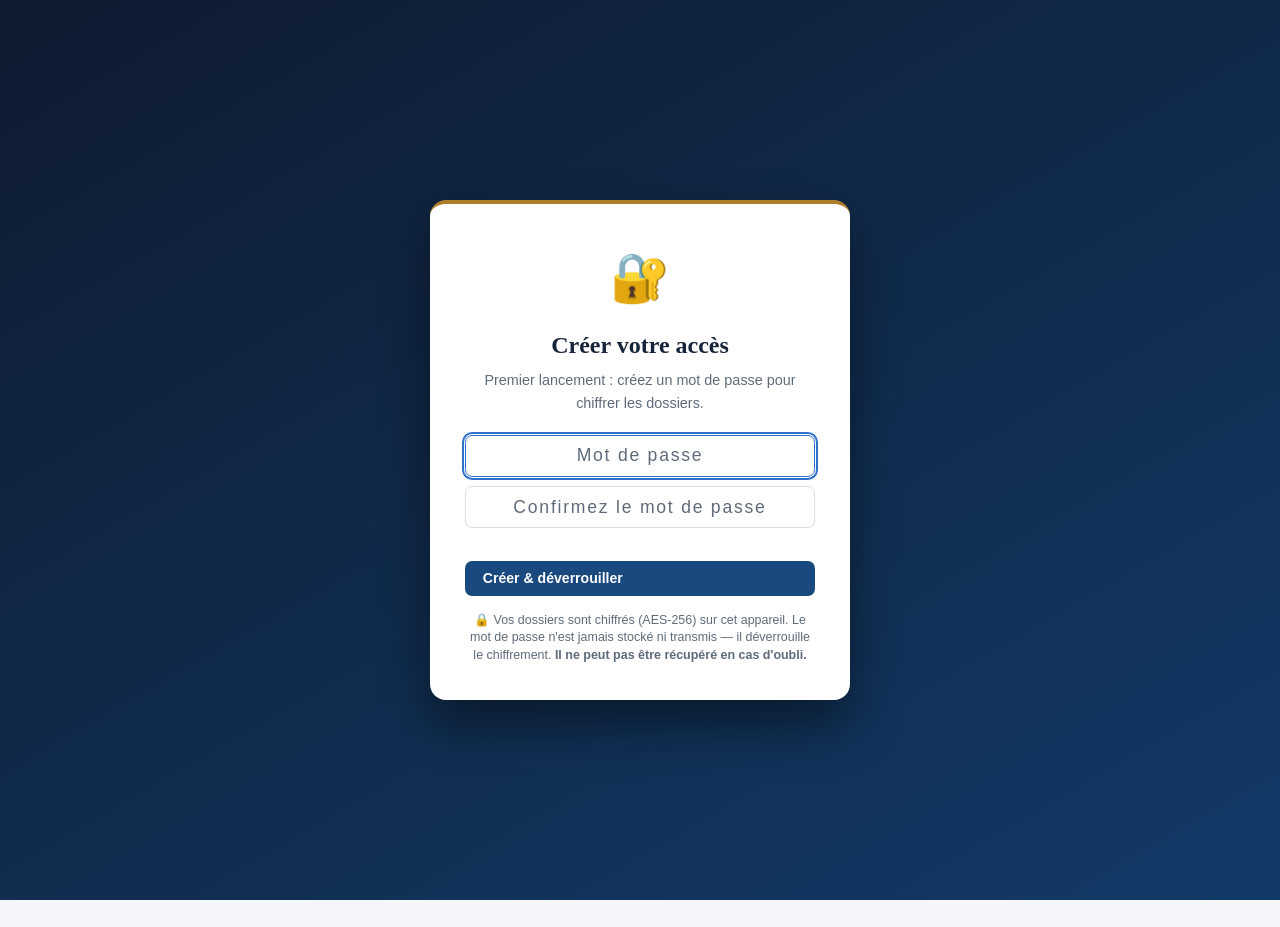
==== index.html @ 75a577c5 "feat(v1.7.10): mode d'emploi telechargeable en PDF (style syllabus) - Bouton "Mode d'emploi en PDF" " ====
<!DOCTYPE html>
<html lang="fr">
<head>
<meta charset="UTF-8">
<meta name="viewport" content="width=device-width, initial-scale=1.0">
<title>Plateforme MENA Tuteur — Gestion de dossiers</title>
<meta name="theme-color" content="#1e40af">
<link rel="manifest" href="manifest.json">
<style>
  /* ===== Design system v1.3 — « dossier officiel » : bleu administration + or de cachet,
     titres serif (registre légal), intercalaires colorés. Tous les noms de variables
     et de classes existants sont conservés. ===== */
  :root{
    --bleu:#19497F; --bleu2:#2E6FD0; --bleu-clair:#E3ECF7; --bleu-fonce:#123A68;
    --or:#B07E2B; --or-clair:#F3E9D7;
    --vert:#1E7F5C; --orange:#C07212; --rouge:#B3362B;
    --gris:#5F6B7A; --gris-clair:#EEF1F5; --bord:#D9DEE7;
    --bg:#F4F6F9; --surface:#FFFFFF; --surface2:#F9FAFC; --surface3:#F4F6F9;
    --text:#16243A; --text2:#33415C;
    --banner-bg:#E3ECF7; --banner-text:#123A68;
    --accent:var(--bleu); --accent-strong:#123A68;
    --warn-bg:#FBF3E4; --crit-bg:#FAE9E7;
    --b-nouveau-bg:#E3ECF7; --b-nouveau-tx:#19497F;
    --b-cours-bg:#F3E9D7; --b-cours-tx:#7A5512;
    --b-urgent-bg:#FAE9E7; --b-urgent-tx:#8C2A21;
    --b-clos-bg:#E2F2EB; --b-clos-tx:#155C43;
    --ok-bg:#EDF7F2;
    --shadow:0 1px 2px rgba(22,36,58,.07),0 1px 6px rgba(22,36,58,.05);
    --shadow-lg:0 24px 48px rgba(18,58,104,.25);
    --serif:Georgia,'Times New Roman',serif;
  }
  [data-theme="dark"]{
    --bleu:#7FB0F0; --bleu2:#9CC2F5; --bleu-clair:#1C3252; --bleu-fonce:#5E96DD;
    --or:#D8A04C; --or-clair:#3A2F1A;
    --vert:#46C292; --orange:#E3A24C; --rouge:#EF7B6E;
    --gris:#9AA8BC; --gris-clair:#222F44; --bord:#33415C;
    --bg:#0D1524; --surface:#172238; --surface2:#1D2A44; --surface3:#13203A;
    --text:#E9EEF6; --text2:#C7D2E4;
    --banner-bg:#1C3252; --banner-text:#C7DBF7;
    --accent:#9CC2F5; --accent-strong:#C7DBF7;
    --warn-bg:#332812; --crit-bg:#3A1E1A;
    --b-nouveau-bg:#1C3252; --b-nouveau-tx:#C7DBF7;
    --b-cours-bg:#3A2F1A; --b-cours-tx:#EFCB8C;
    --b-urgent-bg:#3A1E1A; --b-urgent-tx:#F6B3AA;
    --b-clos-bg:#143828; --b-clos-tx:#8CE0BC;
    --ok-bg:#143828;
    --shadow:0 1px 3px rgba(0,0,0,.45);
    --shadow-lg:0 24px 48px rgba(0,0,0,.65);
  }
  *{margin:0;padding:0;box-sizing:border-box}
  html{scroll-behavior:smooth}
  @media(prefers-reduced-motion:reduce){html{scroll-behavior:auto}*{animation:none!important;transition:none!important}}
  body{font-family:-apple-system,BlinkMacSystemFont,'Segoe UI',Roboto,sans-serif;background:var(--bg);color:var(--text);line-height:1.6;transition:background .25s,color .25s}
  /* En-tête : bandeau bleu profond + filet or (cachet) */
  .header{background:linear-gradient(150deg,var(--bleu-fonce) 0%,#19497F 70%,#1D5694 100%);border-bottom:3px solid var(--or);color:#fff;padding:1.2rem 2rem;display:flex;align-items:center;gap:1rem;flex-wrap:wrap}
  [data-theme="dark"] .header{background:linear-gradient(150deg,#0F1B30,#16294A)}
  .header h1{font-family:var(--serif);font-size:1.45rem;font-weight:700;letter-spacing:.01em}
  .header .sub{opacity:.85;font-size:.85rem;letter-spacing:.02em}
  .header .status{font-size:.78rem;background:rgba(255,255,255,.14);padding:.35rem .8rem;border-radius:1rem}
  /* Navigation : onglets soulignés, sobres */
  nav{background:var(--surface);border-bottom:1px solid var(--bord);position:sticky;top:0;z-index:50;overflow-x:auto;box-shadow:var(--shadow)}
  nav ul{display:flex;list-style:none;max-width:1240px;margin:0 auto}
  nav li{flex:1;min-width:118px}
  nav a{display:block;padding:.95rem .7rem;text-align:center;color:var(--text2);text-decoration:none;font-weight:600;cursor:pointer;font-size:.86rem;border-bottom:3px solid transparent;transition:color .15s,border-color .15s;white-space:nowrap}
  nav a:hover{color:var(--accent);background:var(--surface2)}
  nav a.active{color:var(--accent);border-bottom-color:var(--or)}
  main{max-width:1240px;margin:0 auto;padding:1.6rem 2rem 2.5rem}
  .view{display:none;animation:fade .25s}
  .view.active{display:block}
  @keyframes fade{from{opacity:0;transform:translateY(6px)}to{opacity:1;transform:none}}
  /* Titres de vue : serif + rubrique or */
  h2.title{font-family:var(--serif);color:var(--text);font-size:1.7rem;font-weight:700;padding-bottom:.45rem;margin-bottom:1.2rem;border-bottom:1px solid var(--bord);position:relative}
  h2.title:after{content:"";position:absolute;left:0;bottom:-1px;width:72px;height:3px;background:var(--or)}
  .banner{background:var(--banner-bg);border-left:4px solid var(--or);padding:.95rem 1.2rem;border-radius:.45rem;margin-bottom:1.4rem;color:var(--banner-text);font-size:.92rem}
  .grid{display:grid;gap:1rem}
  .grid.cols-3{grid-template-columns:repeat(auto-fit,minmax(220px,1fr))}
  .grid.cols-2{grid-template-columns:repeat(auto-fit,minmax(300px,1fr))}
  .card{background:var(--surface);border:1px solid var(--bord);border-radius:.7rem;padding:1.25rem 1.35rem;box-shadow:var(--shadow)}
  .card h3{font-family:var(--serif);color:var(--text);margin-bottom:.6rem;font-size:1.12rem}
  .stat{background:var(--surface);border:1px solid var(--bord);border-top:3px solid var(--or);border-radius:.7rem;padding:1.05rem 1.2rem;box-shadow:var(--shadow)}
  .stat .num{font-family:var(--serif);font-size:2.1rem;font-weight:700;color:var(--accent)}
  .stat .lbl{color:var(--gris);font-size:.82rem;letter-spacing:.04em;text-transform:uppercase}
  .btn{display:inline-flex;align-items:center;gap:.4rem;background:var(--bleu);color:#fff;border:none;padding:.6rem 1.1rem;border-radius:.45rem;font-size:.88rem;font-weight:600;cursor:pointer;text-decoration:none;transition:background .15s,transform .1s}
  [data-theme="dark"] .btn{background:#2E6FD0}
  .btn:hover{background:var(--bleu-fonce);transform:translateY(-1px)}
  [data-theme="dark"] .btn:hover{background:#3D7EDE}
  .btn.sec{background:var(--surface);color:var(--accent);border:1px solid var(--bleu)}
  .btn.sec:hover{background:var(--bleu-clair)}
  .btn.danger{background:var(--rouge);color:#fff;border:none}
  .btn.sm{padding:.35rem .7rem;font-size:.78rem}
  .row{display:flex;gap:.6rem;flex-wrap:wrap;align-items:center}
  .badge{display:inline-block;padding:.18rem .6rem;border-radius:1rem;font-size:.72rem;font-weight:700;letter-spacing:.03em;text-transform:uppercase}
  .b-nouveau{background:var(--b-nouveau-bg);color:var(--b-nouveau-tx)}.b-cours{background:var(--b-cours-bg);color:var(--b-cours-tx)}
  .b-urgent{background:var(--b-urgent-bg);color:var(--b-urgent-tx)}.b-clos{background:var(--b-clos-bg);color:var(--b-clos-tx)}
  input,select,textarea{width:100%;padding:.6rem .7rem;border:1px solid var(--bord);border-radius:.45rem;font-size:.9rem;font-family:inherit;background:var(--surface);color:var(--text)}
  input:focus,select:focus,textarea:focus{outline:2px solid var(--bleu2);outline-offset:1px;border-color:var(--bleu2)}
  input::placeholder,textarea::placeholder{color:var(--gris)}
  label{display:block;font-weight:600;font-size:.82rem;margin:.7rem 0 .25rem;color:var(--text2)}
  .modal{display:none;position:fixed;inset:0;background:rgba(13,21,36,.62);backdrop-filter:blur(2px);z-index:100;align-items:flex-start;justify-content:center;padding:2rem 1rem;overflow-y:auto}
  .modal.open{display:flex}
  .modal-box{background:var(--surface);color:var(--text);border-radius:.85rem;border-top:4px solid var(--or);max-width:680px;width:100%;padding:1.6rem 1.7rem;box-shadow:var(--shadow-lg)}
  .modal-box h3{font-family:var(--serif);color:var(--text);margin-bottom:1rem;font-size:1.3rem}
  .close{float:right;background:none;border:none;font-size:1.5rem;cursor:pointer;color:var(--gris)}
  .list-item{padding:.95rem 1.05rem;border:1px solid var(--bord);border-radius:.55rem;margin-bottom:.65rem;background:var(--surface);cursor:pointer;transition:border-color .15s,box-shadow .15s}
  .list-item:hover{border-color:var(--bleu2);box-shadow:0 3px 12px rgba(25,73,127,.14)}
  .progress{height:8px;background:var(--gris-clair);border-radius:5px;overflow:hidden;margin-top:.5rem}
  .progress span{display:block;height:100%;background:linear-gradient(90deg,var(--vert),#2E9D75);transition:width .3s}
  .check-line{display:flex;align-items:flex-start;gap:.6rem;padding:.5rem;border-radius:.3rem}
  .check-line:hover{background:var(--gris-clair)}
  .check-line input{width:auto;margin-top:.25rem}
  .deadline{border-left:4px solid var(--orange);padding:.7rem 1rem;background:var(--warn-bg);border-radius:.35rem;margin-bottom:.6rem}
  .deadline.crit{border-left-color:var(--rouge);background:var(--crit-bg)}
  table{width:100%;border-collapse:collapse;font-size:.87rem}
  th,td{text-align:left;padding:.55rem .6rem;border-bottom:1px solid var(--bord)}
  th{background:var(--surface3);color:var(--text2);font-size:.74rem;letter-spacing:.05em;text-transform:uppercase}
  .filters{display:flex;gap:.6rem;flex-wrap:wrap;margin-bottom:1rem}
  .filters input,.filters select{width:auto;flex:1;min-width:160px}
  .empty{text-align:center;color:var(--gris);padding:3rem 1rem}
  .loading{text-align:center;color:var(--gris);padding:2rem;font-style:italic}
  .accordion{border:1px solid var(--bord);border-radius:.55rem;margin-bottom:.6rem;overflow:hidden;background:var(--surface)}
  .accordion>summary{padding:.85rem 1.1rem;cursor:pointer;font-weight:600;background:var(--surface);color:var(--accent);list-style:none;font-size:.93rem}
  .accordion>summary::-webkit-details-marker{display:none}
  .accordion>summary:before{content:"▸ ";color:var(--or)}
  .accordion[open]>summary{border-bottom:1px solid var(--bord)}
  .accordion[open]>summary:before{content:"▾ "}
  .accordion .body{padding:1rem 1.15rem;background:var(--surface2)}
  .muted{color:var(--gris);font-size:.85rem}
  ul.clean{list-style:none}ul.clean li{padding:.35rem 0;border-bottom:1px dashed var(--bord)}
  /* Écran de sécurité */
  .auth-gate{position:fixed;inset:0;z-index:1000;background:linear-gradient(150deg,#0F1B30,#123A68);display:flex;align-items:center;justify-content:center;padding:1.5rem}
  .auth-gate.hidden{display:none}
  .auth-box{background:var(--surface);border-radius:1rem;border-top:4px solid var(--or);padding:2.2rem;max-width:420px;width:100%;box-shadow:0 25px 50px rgba(0,0,0,.45);text-align:center}
  .auth-box .lock-ico{font-size:3rem}
  .auth-box h2{font-family:var(--serif);color:var(--text);margin:.6rem 0 .3rem;font-size:1.5rem}
  .auth-box p{color:var(--gris);font-size:.9rem;margin-bottom:1.2rem}
  .auth-box input{text-align:center;font-size:1.1rem;letter-spacing:.1em;margin-bottom:.6rem}
  .auth-box .err{color:var(--rouge);font-size:.85rem;min-height:1.2em;margin-bottom:.4rem}
  .auth-box .hint{font-size:.78rem;color:var(--gris);margin-top:1rem;line-height:1.4}
  .lock-btn{background:rgba(255,255,255,.14);border:1px solid rgba(255,255,255,.25);color:#fff;cursor:pointer;padding:.4rem .8rem;border-radius:1rem;font-size:.8rem}
  .lock-btn:hover{background:rgba(255,255,255,.26)}
  .hdr-ctrl{display:flex;align-items:center;gap:.4rem;margin-left:auto;flex-wrap:wrap}
  .lang-switch{display:inline-flex;border:1px solid rgba(255,255,255,.4);border-radius:1rem;overflow:hidden}
  .lang-switch button{background:transparent;border:none;color:#fff;padding:.35rem .7rem;cursor:pointer;font-size:.8rem;font-weight:600}
  .lang-switch button.active{background:#fff;color:var(--bleu-fonce)}
  .icon-btn{background:rgba(255,255,255,.14);border:1px solid rgba(255,255,255,.18);color:#fff;cursor:pointer;padding:.4rem .7rem;border-radius:1rem;font-size:.85rem}
  .icon-btn:hover{background:rgba(255,255,255,.26)}
  .combo{position:relative}
  .combo-list{position:absolute;left:0;right:0;top:100%;z-index:30;background:var(--surface);border:1px solid var(--bleu);border-top:none;border-radius:0 0 .4rem .4rem;max-height:240px;overflow-y:auto;box-shadow:0 8px 20px rgba(0,0,0,.18);display:none}
  .combo-list.open{display:block}
  .combo-list div{padding:.55rem .7rem;cursor:pointer;font-size:.9rem;color:var(--text)}
  .combo-list div:hover,.combo-list div.hl{background:var(--bleu-clair);color:var(--accent)}
  .mode-row{display:flex;gap:.5rem;margin-bottom:1rem;flex-wrap:wrap}
  .mode-btn{flex:1;min-width:160px;padding:.8rem;border:2px solid var(--bord);background:var(--surface);border-radius:.5rem;cursor:pointer;font-weight:600;color:var(--text2);transition:.2s}
  .mode-btn:hover{border-color:var(--bleu2)}
  .mode-btn.active{border-color:var(--bleu);background:var(--bleu);color:#fff}
  /* ===== Cartes dossiers : intercalaire d'onglet (signature) ===== */
  .doss-card{display:flex;gap:.95rem;align-items:flex-start;position:relative;padding:1rem 1.1rem 1rem 1.35rem;border:1px solid var(--bord);border-radius:.6rem;margin-bottom:.7rem;background:var(--surface);cursor:pointer;transition:border-color .15s,box-shadow .15s,transform .1s;overflow:hidden}
  .doss-card:hover{border-color:var(--bleu2);box-shadow:0 4px 16px rgba(25,73,127,.16);transform:translateY(-1px)}
  .doss-card .tabmark{position:absolute;left:0;top:0;bottom:0;width:7px}
  .tab-nouveau{background:var(--bleu2)}.tab-cours{background:var(--orange)}.tab-urgent{background:var(--rouge)}.tab-clos{background:var(--vert)}
  .doss-photo{width:56px;height:56px;border-radius:.5rem;object-fit:cover;border:1px solid var(--bord);flex-shrink:0;background:var(--gris-clair);display:flex;align-items:center;justify-content:center;font-size:1.5rem;color:var(--gris)}
  .doss-main{flex:1;min-width:0}
  .doss-next{font-size:.8rem;margin-top:.3rem;color:var(--text2)}
  .doss-next.late{color:var(--rouge);font-weight:600}
  /* ===== Fiche DVZ professionnelle : rubriques à eyebrow or ===== */
  .fiche-pro section{margin:0 0 1.1rem;background:var(--surface);border:1px solid var(--bord);border-radius:.55rem;padding:.9rem 1.05rem}
  .eyebrow{font-size:.72rem;font-weight:700;letter-spacing:.13em;text-transform:uppercase;color:var(--or);display:flex;align-items:center;gap:.45rem;margin-bottom:.55rem}
  .eyebrow:after{content:"";flex:1;height:1px;background:var(--bord)}
  .dl-grid{display:grid;grid-template-columns:repeat(auto-fit,minmax(210px,1fr));gap:.45rem .9rem}
  .dl-grid>div{padding:.3rem 0;border-bottom:1px dashed var(--bord)}
  .dl-grid dt{font-size:.72rem;letter-spacing:.05em;text-transform:uppercase;color:var(--gris)}
  .dl-grid dd{font-weight:600;color:var(--text);margin:0;font-size:.92rem}
  .fiche-long{margin:.45rem 0}
  .fiche-long .lt{font-size:.75rem;font-weight:700;color:var(--text2);text-transform:uppercase;letter-spacing:.05em}
  .fiche-long p{font-size:.9rem;margin-top:.15rem}
  /* Tableau de suivi multi-dossiers */
  #dashMatrix td{vertical-align:middle}
  #dashMatrix tr{cursor:pointer}
  #dashMatrix tr:hover td{background:var(--bleu-clair)}
  @media(max-width:768px){main{padding:1rem}.header{padding:1rem}.header h1{font-size:1.2rem}}
  @media(max-width:520px){.modal-box table,.card table{display:block;overflow-x:auto;white-space:nowrap}}
  @media print{nav,.hdr-ctrl,.btn,.filters,.lock-btn,.icon-btn,.lang-switch{display:none!important}body{background:#fff;color:#000}.card,.list-item,.doss-card{box-shadow:none;border:1px solid #ccc}}
  .dot{display:inline-block;width:.7rem;height:.7rem;border-radius:50%;margin-right:.35rem;vertical-align:baseline}
  .dot-ok{background:var(--vert)}.dot-warn{background:var(--orange)}.dot-crit{background:var(--rouge)}
  .quick3{display:grid;grid-template-columns:repeat(auto-fit,minmax(170px,1fr));gap:.7rem;margin:.8rem 0 1.1rem}
  .quick3 button{padding:1rem .8rem;font-size:1rem;border-radius:.7rem;justify-content:center}
  mark.nt{background:#F2DFAE;color:#5C4308;border-radius:.2rem;padding:0 .15rem}
  [data-theme="dark"] mark.nt{background:#8A6420;color:#FBEFD2}
  .gsearch-res .list-item{cursor:pointer}
  /* Document officiel structuré (texte intégral DVZ & co) */
  .doc-pro{background:var(--surface);border:1px solid var(--bord);border-radius:.55rem;padding:.4rem 0;font-size:.88rem}
  .doc-pro .doc-h{font-family:var(--serif);font-weight:700;color:var(--accent);background:var(--surface3);border-top:1px solid var(--bord);border-bottom:1px solid var(--bord);padding:.55rem 1rem;margin-top:.35rem;font-size:.95rem}
  .doc-pro .doc-h:first-child{margin-top:0;border-top:none}
  .doc-pro .doc-line{display:grid;grid-template-columns:minmax(150px,34%) 1fr;gap:.8rem;padding:.4rem 1rem;border-bottom:1px dashed var(--bord)}
  .doc-pro .doc-line:last-child{border-bottom:none}
  .doc-pro .doc-k{font-size:.74rem;letter-spacing:.05em;text-transform:uppercase;color:var(--gris);padding-top:.15rem}
  .doc-pro .doc-v{font-weight:600;color:var(--text);overflow-wrap:anywhere}
  .doc-pro .doc-p{padding:.5rem 1rem;border-bottom:1px dashed var(--bord);color:var(--text2);line-height:1.65}
  .doc-pro .doc-note{padding:.5rem 1rem;font-size:.8rem;color:var(--gris);font-style:italic}
  @media(max-width:560px){.doc-pro .doc-line{grid-template-columns:1fr;gap:.1rem}}
  footer{color:var(--gris);font-size:.75rem;text-align:center;padding:1.2rem 0 1.6rem;border-top:1px solid var(--bord);margin-top:1.5rem}
  footer a{color:var(--accent)}
  :focus-visible{outline:2px solid var(--bleu2);outline-offset:2px}
  /* ===== Agenda & Interprètes ===== */
  .ag-tab{transition:background .15s,color .15s}
  .ag-tab.active{background:var(--bleu);color:#fff}
  [data-theme="dark"] .ag-tab.active{background:var(--bleu2)}
  .rdv-card{background:var(--surface);border:1px solid var(--bord);border-left:4px solid var(--bleu2);border-radius:.6rem;padding:1rem 1.2rem;margin-bottom:.7rem;box-shadow:var(--shadow);position:relative;cursor:pointer;transition:box-shadow .15s}
  .rdv-card:hover{box-shadow:var(--shadow-lg)}
  .rdv-card.statut-confirme{border-left-color:var(--vert)}
  .rdv-card.statut-realise{border-left-color:var(--gris);opacity:.8}
  .rdv-card.statut-annule{border-left-color:var(--rouge);opacity:.7}
  .rdv-card.statut-urgent{border-left-color:var(--rouge)}
  .rdv-header{display:flex;align-items:center;justify-content:space-between;gap:.6rem;flex-wrap:wrap}
  .rdv-date{font-family:var(--serif);font-size:1.1rem;font-weight:700;color:var(--accent)}
  .rdv-meta{font-size:.82rem;color:var(--gris);margin-top:.3rem}
  .rdv-interp{font-size:.82rem;color:var(--vert);margin-top:.2rem}
  .rdv-actions{display:flex;gap:.4rem;flex-wrap:wrap;margin-top:.7rem}
  .interp-card{background:var(--surface);border:1px solid var(--bord);border-radius:.6rem;padding:1rem 1.2rem;margin-bottom:.7rem;box-shadow:var(--shadow)}
  .interp-card.perso{border-left:3px solid var(--or)}
  .interp-langs{display:flex;flex-wrap:wrap;gap:.3rem;margin:.4rem 0}
  .lang-tag{background:var(--bleu-clair);color:var(--bleu-fonce);padding:.15rem .55rem;border-radius:1rem;font-size:.74rem;font-weight:600}
  [data-theme="dark"] .lang-tag{background:var(--bleu-fonce);color:var(--bleu2)}
  .interp-type{font-size:.72rem;font-weight:700;text-transform:uppercase;letter-spacing:.04em;padding:.15rem .5rem;border-radius:1rem}
  .interp-type.jure{background:#e8f4e8;color:#1a6b2f}[data-theme="dark"] .interp-type.jure{background:#153320;color:#5dcc7a}
  .interp-type.asbl{background:#e3ecf7;color:#19497f}[data-theme="dark"] .interp-type.asbl{background:#1c3252;color:#7fb0f0}
  .interp-type.social{background:#f3e9d7;color:#7a5512}[data-theme="dark"] .interp-type.social{background:#3a2f1a;color:#efcb8c}
  .interp-type.commercial{background:#fae9e7;color:#8c2a21}[data-theme="dark"] .interp-type.commercial{background:#3a1e1a;color:#f6b3aa}
  .interp-type.personnel{background:var(--or-clair);color:var(--or)}[data-theme="dark"] .interp-type.personnel{background:#3a2f1a;color:var(--or)}
  .req-card{background:var(--surface);border:1px solid var(--bord);border-left:4px solid var(--orange);border-radius:.6rem;padding:.9rem 1.1rem;margin-bottom:.6rem;box-shadow:var(--shadow)}
  .req-card.statut-planifie{border-left-color:var(--vert)}
  .req-card.statut-realise{border-left-color:var(--gris);opacity:.8}
  .req-card.statut-refuse{border-left-color:var(--rouge);opacity:.7}
  .msg-preview{background:var(--surface2);border:1px dashed var(--bord);border-radius:.5rem;padding:.8rem 1rem;font-size:.88rem;line-height:1.7;white-space:pre-wrap;word-break:break-word;max-height:220px;overflow-y:auto}
</style>
</head>
<body>
<!-- ÉCRAN DE SÉCURITÉ -->
<div class="auth-gate" id="authGate">
  <div class="auth-box">
    <div class="lock-ico">🔐</div>
    <h2 id="authTitle">Accès sécurisé</h2>
    <p id="authMsg">Cette plateforme contient des données sensibles de mineurs. Saisissez votre mot de passe.</p>
    <form id="authForm" onsubmit="return doAuth(event)">
      <input type="password" id="authPw" placeholder="Mot de passe" autocomplete="current-password" autofocus>
      <input type="password" id="authPw2" placeholder="Confirmez le mot de passe" autocomplete="new-password" style="display:none">
      <div class="err" id="authErr"></div>
      <button type="submit" class="btn" style="width:100%">Déverrouiller</button>
    </form>
    <div class="hint" id="authHint">🔒 Vos dossiers sont chiffrés (AES-256) sur cet appareil. Le mot de passe n'est jamais stocké ni transmis — il déverrouille le chiffrement. <strong>Il ne peut pas être récupéré en cas d'oubli.</strong></div>
    <button type="button" id="authReset" onclick="resetAccount()" style="display:none;background:none;border:none;color:#fff;opacity:.85;text-decoration:underline;cursor:pointer;font-size:.78rem;margin-top:.9rem">Mot de passe oublié ? Réinitialiser</button>
  </div>
</div>

<div class="header">
  <div>
    <h1 data-i18n="app.title">🛡️ Plateforme MENA Tuteur</h1>
    <div class="sub" data-i18n="app.sub">Gestion de dossiers de mineurs étrangers non accompagnés</div>
  </div>
  <div class="hdr-ctrl">
    <div class="status" id="appStatus"></div>
    <div class="lang-switch">
      <button id="langFr" onclick="setLang('fr')">FR</button>
      <button id="langNl" onclick="setLang('nl')">NL</button>
    </div>
    <button class="icon-btn" onclick="openManual()" title="Mode d'emploi / Handleiding">❓</button>
    <button class="icon-btn" onclick="openTuteurProfil()" title="Mon profil tuteur / Mijn voogdprofiel">👤</button>
    <button class="icon-btn" onclick="openGlossaire()" title="Glossaire">📖</button>
    <button class="icon-btn" id="themeBtn" onclick="toggleTheme()" title="Thème">🌙</button>
    <button class="lock-btn" onclick="lockApp()" data-i18n="btn.lock">🔒 Verrouiller</button>
  </div>
</div>

<nav>
  <ul>
    <li><a class="nav active" data-view="dashboard" data-i18n="nav.dashboard">🏠 Tableau de bord</a></li>
    <li><a class="nav" data-view="dossiers" data-i18n="nav.dossiers">📂 Mes Dossiers</a></li>
    <li><a class="nav" data-view="lifecycle" data-i18n="nav.lifecycle">🔄 Cycle de Vie</a></li>
    <li><a class="nav" data-view="legislation" data-i18n="nav.legislation">⚖️ Législation &amp; Délais</a></li>
    <li><a class="nav" data-view="conseil" data-i18n="nav.conseil">🧭 Assistant Conseil</a></li>
    <li><a class="nav" data-view="cases" data-i18n="nav.cases">📚 Cas Pratiques</a></li>
    <li><a class="nav" data-view="guide" data-i18n="nav.guide">🎓 Guide du tuteur</a></li>
    <li><a class="nav" data-view="resources" data-i18n="nav.resources">📁 Ressources</a></li>
    <li><a class="nav" data-view="agenda" data-i18n="nav.agenda">🗓️ Agenda & Interprètes</a></li>
  </ul>
</nav>

<main>
  <!-- TABLEAU DE BORD -->
  <section class="view active" id="dashboard">
    <h2 class="title" data-i18n="dash.title">🏠 Tableau de bord</h2>
    <div class="banner" data-html="dash.welcome"></div>
    <div id="legalAlert"></div>
    <div id="bkReminder"></div>
    <div class="quick3">
      <button class="btn" onclick="openFicheImport()" data-i18n="dash.q1">📄 Nouveau MENA (fiche DVZ)</button>
      <button class="btn sec" onclick="go('dossiers')" data-i18n="dash.q2">📂 Mes dossiers</button>
      <button class="btn sec" onclick="document.getElementById('dashDeadlines').scrollIntoView({behavior:'smooth'})" data-i18n="dash.q3">⏰ Urgences &amp; échéances</button>
      <button class="btn sec" onclick="openStats()" data-i18n="dash.q4">📈 Mes statistiques</button>
      <button class="btn sec" onclick="openFraisGlobal()" data-i18n="dash.q5">🚗 Mes frais (par jeune)</button>
    </div>
    <div class="row" style="margin:.2rem 0 1rem">
      <input id="gsearch" data-ph="gs.ph" style="flex:1;min-width:220px" oninput="globalSearch(this.value)">
    </div>
    <div id="gsearchRes" class="gsearch-res"></div>
    <div class="grid cols-3" id="statCards"></div>
    <div class="card" style="margin-top:1.4rem" id="dashMatrixCard">
      <h3 data-i18n="dash.matrix">📊 Suivi par dossier</h3>
      <div id="dashMatrix" style="overflow-x:auto"></div>
    </div>
    <div class="grid cols-2" style="margin-top:1.4rem">
      <div class="card">
        <h3 data-i18n="dash.deadlines">⏰ Échéances à venir</h3>
        <select id="dashDossier" onchange="renderDashboard()" style="margin:.3rem 0 .6rem"></select>
        <div id="dashDeadlines"></div>
      </div>
      <div class="card">
        <h3 data-i18n="dash.quick">🚀 Actions rapides</h3>
        <div class="row" style="margin-top:.4rem">
          <button class="btn" onclick="openDossierForm()" data-i18n="dash.new">➕ Nouveau dossier</button>
          <button class="btn sec" onclick="go('legislation')" data-i18n="dash.viewleg">⚖️ Consulter la législation</button>
          <button class="btn sec" onclick="go('lifecycle')" data-i18n="dash.viewlife">🔄 Cycle de vie</button>
          <button class="btn sec" onclick="openBackup()" data-i18n="bk.btn">💾 Sauvegarde / Transfert</button>
        </div>
        <p class="muted" style="margin-top:1rem" data-i18n="dash.localnote">Les dossiers sont enregistrés localement sur cet appareil (fonctionne hors ligne).</p>
      </div>
    </div>
  </section>

  <!-- MES DOSSIERS -->
  <section class="view" id="dossiers">
    <h2 class="title" data-i18n="doss.title">📂 Mes Dossiers</h2>
    <div class="row" style="margin-bottom:1rem">
      <button class="btn" onclick="openDossierForm()" data-i18n="dash.new">➕ Nouveau dossier</button>
      <button class="btn sec" onclick="openFicheImport()" data-i18n="fiche.import">📄 Importer une fiche DVZ</button>
      <button class="btn sec" onclick="openArchives()" id="archBtn">🗂️ Archives</button>
      <input id="dossierSearch" data-ph="doss.search" style="flex:1;min-width:200px" oninput="renderDossiers()">
      <select id="dossierFilter" onchange="renderDossiers()" style="width:auto">
        <option value="" data-i18n="doss.allstatus">Tous les statuts</option>
        <option value="nouveau" data-i18n="st.nouveau">Nouveau</option>
        <option value="cours" data-i18n="st.cours">En cours</option>
        <option value="urgent" data-i18n="st.urgent">Urgent</option>
        <option value="clos" data-i18n="st.clos">Clos</option>
      </select>
    </div>
    <div id="dossierList"></div>
  </section>

  <!-- CYCLE DE VIE -->
  <section class="view" id="lifecycle">
    <h2 class="title" data-i18n="life.title">🔄 Cycle de Vie — Phases de développement (0-18 ans)</h2>
    <div class="banner" data-i18n="life.banner">Pour chaque tranche d'âge : obligations légales, échéances, coûts estimés, checklist et documents requis.</div>
    <div id="lifecycleContent" class="loading"></div>
  </section>

  <!-- LEGISLATION -->
  <section class="view" id="legislation">
    <h2 class="title" data-i18n="leg.title">⚖️ Législation &amp; Délais</h2>
    <div class="banner" data-html="leg.banner"></div>
    <div id="legislationContent"></div>
  </section>

  <!-- ASSISTANT CONSEIL -->
  <section class="view" id="conseil">
    <h2 class="title" data-i18n="conseil.title">🧭 Assistant Conseil</h2>
    <div class="banner" data-html="conseil.banner"></div>

    <div class="card" style="margin-bottom:1rem">
      <h3 data-i18n="conseil.s1">1. Profil du mineur</h3>
      <div class="mode-row">
        <button type="button" class="mode-btn active" id="modeManuel" onclick="conseilMode('manuel')" data-i18n="conseil.manual">✏️ Saisie manuelle</button>
        <button type="button" class="mode-btn" id="modeDossier" onclick="conseilMode('dossier')" data-i18n="conseil.dossier">📂 Dossier existant</button>
      </div>

      <div id="conseilDossierBlock" style="display:none">
        <label data-i18n="conseil.choose">Choisir le dossier du mineur</label>
        <select id="conseilDossier" onchange="conseilFromDossier()"><option value="" data-i18n="conseil.selectdossier">— Sélectionnez un dossier —</option></select>
        <div id="conseilDossierContext"></div>
      </div>

      <div id="conseilManuelBlock">
        <div class="grid cols-3">
          <div><label data-i18n="f.age">Âge</label><input id="conseilAge" type="number" min="0" max="18" data-ph="f.age.ph" onchange="conseilAnalyser()"></div>
          <div class="combo">
            <label data-i18n="f.country">Pays d'origine</label>
            <input id="conseilPays" autocomplete="off" data-ph="conseil.country.ph" oninput="paysSearch()" onfocus="paysSearch()" onkeydown="paysKey(event)">
            <div class="combo-list" id="paysList"></div>
          </div>
          <div><label data-i18n="conseil.statut">Statut de séjour</label>
            <select id="conseilStatut" onchange="conseilAnalyser()">
              <option value="" data-i18n="conseil.statut.0">Non précisé</option>
              <option value="demande" data-i18n="conseil.statut.demande">Demande d'asile en cours</option>
              <option value="refugie" data-i18n="conseil.statut.refugie">Réfugié reconnu</option>
              <option value="subsidiaire" data-i18n="conseil.statut.subsidiaire">Protection subsidiaire</option>
              <option value="refus" data-i18n="conseil.statut.refus">Demande refusée</option>
              <option value="sans" data-i18n="conseil.statut.sans">Sans procédure / irrégulier</option>
            </select>
          </div>
        </div>
      </div>
      <div id="conseilPaysContext"></div>
    </div>

    <div class="card" style="margin-bottom:1rem">
      <h3 data-i18n="conseil.s2">2. Quel est le problème ?</h3>
      <label data-i18n="conseil.describe">Décrivez le problème en quelques mots</label>
      <input id="conseilSearch" data-ph="conseil.describe.ph" oninput="conseilSuggest()">
      <div id="conseilSuggestions" style="margin-top:.6rem"></div>
      <label style="margin-top:.8rem" data-i18n="conseil.orlist">…ou choisissez dans la liste</label>
      <select id="conseilScenario" onchange="conseilSelect(this.value)">
        <option value="" data-i18n="conseil.selectproblem">— Sélectionnez un problème —</option>
      </select>
    </div>

    <div id="conseilQuestions"></div>
    <div id="conseilResult"></div>
    <p class="muted" id="conseilDisclaimer" style="margin-top:1rem;display:none"></p>
  </section>

  <!-- CAS PRATIQUES -->
  <section class="view" id="cases">
    <h2 class="title" data-i18n="cases.title">📚 Cas Pratiques</h2>
    <div class="banner" data-html="cases.banner"></div>
    <div class="filters">
      <input id="caseSearch" data-ph="cases.search" oninput="renderCases()">
      <select id="caseCat" onchange="renderCases()"><option value="" data-i18n="cases.allcat">Toutes les catégories</option></select>
    </div>
    <div id="casesContent" class="loading"></div>
  </section>

  <!-- GUIDE DU TUTEUR -->
  <section class="view" id="guide">
    <h2 class="title" data-i18n="guide.title">🎓 Guide du tuteur débutant — de la désignation aux 18 ans</h2>
    <div class="banner" data-i18n="guide.banner">13 modules pas-à-pas : cours, actions à faire, documents à remettre (et à qui), rendez-vous, pièges à éviter. Contenu basé sur la réglementation en vigueur.</div>
    <div id="guideContent" class="loading"></div>
    <div class="card" style="margin-top:1.2rem" id="intervContent"></div>
  </section>

  <!-- RESSOURCES -->
  <section class="view" id="resources">
    <h2 class="title" data-i18n="res.title">📁 Ressources &amp; Contacts</h2>
    <div class="filters">
      <input id="resSearch" data-ph="res.search" oninput="renderResources()">
      <select id="resType" onchange="renderResources()"><option value="" data-i18n="res.alltypes">Tous les types</option></select>
      <select id="resRegion" onchange="renderResources()"><option value="" data-i18n="res.allregions">Toutes les régions</option></select>
    </div>
    <div class="row" style="margin-bottom:.6rem">
      <button class="btn sm" onclick="openResForm()" data-i18n="res.add">➕ Ajouter / compléter une ressource</button>
    </div>
    <div id="resCats" class="row" style="gap:.4rem;margin-bottom:1rem"></div>
    <div id="resourcesContent" class="loading"></div>
    <div class="card" style="margin-top:1.2rem" id="hebergCard">
      <h3>🏠 <span data-i18n="heb.title">Lieux d'hébergement MENA (réseau officiel)</span></h3>
      <div class="filters">
        <input id="hebSearch" placeholder="🔍" oninput="renderHeberg()" style="min-width:140px">
        <select id="hebRegion" onchange="renderHeberg()"><option value="">Région</option><option value="BXL">Bruxelles</option><option value="WAL">Wallonie</option><option value="VLA">Vlaanderen</option></select>
        <select id="hebOp" onchange="renderHeberg()"><option value="">Opérateur</option><option value="fedasil">Fedasil</option><option value="coo">COO</option><option value="mena">MENA</option><option value="croixrouge">Croix-Rouge</option><option value="rodekruis">Rode Kruis</option><option value="partenaire">Partenaires</option></select>
      </div>
      <div id="hebList" class="loading"></div>
    </div>
    <div class="card" style="margin-top:1.2rem" id="sourcesOfficielles"></div>
  </section>

  <!-- AGENDA & INTERPRÈTES -->
  <section class="view" id="agenda">
    <h2 class="title" data-i18n="ag.title">🗓️ Agenda &amp; Interprètes</h2>
    <div class="banner" data-i18n="ag.banner">Gérez vos rendez-vous, coordonnez les interprètes et envoyez des notifications aux jeunes dans leur langue.</div>
    <!-- Sous-onglets -->
    <div class="ag-tabs row" style="margin-bottom:1.2rem;gap:.5rem">
      <button class="btn ag-tab active" id="agtab-cal" onclick="agTab('cal')" data-i18n="ag.tab.cal">📆 Calendrier</button>
      <button class="btn sec ag-tab" id="agtab-rdv" onclick="agTab('rdv')" data-i18n="ag.tab.rdv">📋 Liste des rendez-vous</button>
      <button class="btn sec ag-tab" id="agtab-interp" onclick="agTab('interp')" data-i18n="ag.tab.interp">🌐 Interprètes</button>
      <button class="btn sec ag-tab" id="agtab-req" onclick="agTab('req')" data-i18n="ag.tab.req">📋 Demandes de visite</button>
    </div>

    <!-- Sous-vue : Calendrier (semaine) -->
    <div id="agview-cal">
      <div class="row" style="margin-bottom:.7rem;gap:.5rem;align-items:center;flex-wrap:wrap">
        <button class="btn sec sm" onclick="calNav(-7)">‹ <span data-i18n="cal.prev">Semaine préc.</span></button>
        <button class="btn sec sm" onclick="calToday()" data-i18n="cal.today">Aujourd'hui</button>
        <button class="btn sec sm" onclick="calNav(7)"><span data-i18n="cal.next">Semaine suiv.</span> ›</button>
        <strong id="calLabel" style="margin:0 .4rem"></strong>
        <select id="calFilterDoss" onchange="renderCalendar()" style="width:auto;margin-left:auto"><option value="" data-i18n="ag.rdv.alldoss">Tous les dossiers</option></select>
        <button class="btn sm" onclick="openRdvForm()" data-i18n="ag.rdv.new">➕ Nouveau rendez-vous</button>
      </div>
      <div id="calLegend" class="row" style="gap:.6rem;flex-wrap:wrap;margin-bottom:.6rem;font-size:.78rem"></div>
      <div id="calGrid"></div>
      <p class="muted" style="font-size:.78rem;margin-top:.5rem" data-i18n="cal.hint">💡 Cliquez sur une case vide pour créer un rendez-vous à cette heure · cliquez sur un rendez-vous pour le modifier. Les chevauchements sont signalés.</p>
    </div>

    <!-- Sous-vue : Rendez-vous -->
    <div id="agview-rdv">
      <div class="row" style="margin-bottom:.8rem;gap:.6rem">
        <button class="btn" onclick="openRdvForm()" data-i18n="ag.rdv.new">➕ Nouveau rendez-vous</button>
        <select id="rdvFilterDoss" onchange="renderRdv()" style="width:auto"><option value="" data-i18n="ag.rdv.alldoss">Tous les dossiers</option></select>
        <select id="rdvFilterType" onchange="renderRdv()" style="width:auto">
          <option value="" data-i18n="ag.rdv.alltype">Tous les types</option>
          <option value="avocat" data-i18n="ag.rdv.t.avocat">E-avocat / Avocat</option>
          <option value="cgra" data-i18n="ag.rdv.t.cgra">Audience CGRA</option>
          <option value="oe" data-i18n="ag.rdv.t.oe">Office Étrangers</option>
          <option value="medical">Médical / Santé</option>
          <option value="ecole">École</option>
          <option value="tutelle">Service des Tutelles</option>
          <option value="juge">Juge de paix</option>
          <option value="autre" data-i18n="ag.rdv.t.autre">Autre</option>
        </select>
        <select id="rdvFilterStatut" onchange="renderRdv()" style="width:auto">
          <option value="" data-i18n="ag.rdv.allstatut">Tous les statuts</option>
          <option value="planifie" data-i18n="ag.rdv.s.planifie">Planifié</option>
          <option value="confirme" data-i18n="ag.rdv.s.confirme">Confirmé</option>
          <option value="realise" data-i18n="ag.rdv.s.realise">Réalisé</option>
          <option value="annule" data-i18n="ag.rdv.s.annule">Annulé</option>
        </select>
      </div>
      <div id="rdvList"></div>
    </div>

    <!-- Sous-vue : Interprètes -->
    <div id="agview-interp" style="display:none">
      <div class="row" style="margin-bottom:.8rem;gap:.6rem">
        <button class="btn" onclick="openInterpForm()" data-i18n="ag.interp.add">➕ Ajouter un interprète personnel</button>
        <input id="interpSearch" placeholder="🔍 Nom, langue, ville…" oninput="renderInterpretes()" style="flex:1;min-width:180px">
        <select id="interpFilterLang" onchange="renderInterpretes()" style="width:auto"><option value="" data-i18n="ag.interp.alllang">Toutes les langues</option></select>
        <select id="interpFilterType" onchange="renderInterpretes()" style="width:auto">
          <option value="" data-i18n="ag.interp.alltype">Tous les types</option>
          <option value="jure">Juré</option>
          <option value="asbl">ASBL / Gratuit</option>
          <option value="social">Social</option>
          <option value="commercial">Commercial</option>
        </select>
      </div>
      <div id="interpList"></div>
    </div>

    <!-- Sous-vue : Demandes de visite -->
    <div id="agview-req" style="display:none">
      <div class="row" style="margin-bottom:.8rem;gap:.6rem">
        <button class="btn" onclick="openVisReqForm()" data-i18n="ag.req.new">➕ Nouvelle demande de visite</button>
        <select id="reqFilterDoss" onchange="renderVisReq()" style="width:auto"><option value="" data-i18n="ag.rdv.alldoss">Tous les dossiers</option></select>
        <select id="reqFilterStatut" onchange="renderVisReq()" style="width:auto">
          <option value="" data-i18n="ag.rdv.allstatut">Tous les statuts</option>
          <option value="demande">Demande reçue</option>
          <option value="en-cours">En cours de coordination</option>
          <option value="planifie">RDV planifié</option>
          <option value="realise">Réalisé</option>
          <option value="refuse">Refusé / Reporté</option>
        </select>
      </div>
      <div id="reqList"></div>
    </div>
  </section>
</main>

<datalist id="dlAdr"></datalist>

<footer>
  <span id="appVersionLbl"></span> ·
  <a href="telecharger.html">💻 <span data-i18n="ft.dl">Télécharger l'application</span></a> ·
  <a href="mode-emploi.html" onclick="event.preventDefault();openManual()">📖 <span data-i18n="ft.manuel">Mode d'emploi</span></a> ·
  <a href="#" onclick="event.preventDefault();downloadManualPdf()" data-i18n="ft.pdf">📄 Mode d'emploi en PDF</a> ·
  <a href="#" onclick="checkUpdates();return false" data-i18n="ft.check">🔄 Vérifier les mises à jour</a>
  <span id="updNote"></span>
</footer>

<!-- MODAL DOSSIER -->
<div class="modal" id="dossierModal">
  <div class="modal-box">
    <button class="close" onclick="closeModal('dossierModal')">&times;</button>
    <h3 id="dossierModalTitle">Nouveau dossier</h3>
    <form id="dossierForm" onsubmit="saveDossier(event)">
      <input type="hidden" id="d_id">
      <div class="grid cols-2">
        <div><label data-i18n="f.name">Nom / Identifiant *</label><input id="d_nom" required data-ph="f.name.ph"></div>
        <div><label data-i18n="f.age">Âge</label><input id="d_age" type="number" min="0" max="18" data-ph="f.age.ph"></div>
      </div>
      <div class="grid cols-2">
        <div><label data-i18n="f.country">Pays d'origine</label><input id="d_pays" data-ph="f.country.ph"></div>
        <div><label data-i18n="f.arrival">Date d'arrivée</label><input id="d_arrivee" type="date"></div>
      </div>
      <div class="grid cols-2">
        <div><label data-i18n="f.statut">Statut</label>
          <select id="d_statut">
            <option value="nouveau" data-i18n="st.nouveau">Nouveau</option>
            <option value="cours" data-i18n="st.cours">En cours</option>
            <option value="urgent" data-i18n="st.urgent">Urgent</option>
            <option value="clos" data-i18n="st.clos">Clos</option>
          </select>
        </div>
        <div><label data-i18n="f.lang">Langue parlée</label><input id="d_langue" data-ph="f.lang.ph"></div>
      </div>
      <label data-i18n="f.notes">Notes / Situation</label>
      <textarea id="d_notes" rows="3" data-ph="f.notes.ph"></textarea>
      <div class="row" style="margin-top:1.2rem;justify-content:flex-end">
        <button type="button" class="btn sec" onclick="closeModal('dossierModal')" data-i18n="btn.cancel">Annuler</button>
        <button type="submit" class="btn" data-i18n="btn.save">💾 Enregistrer</button>
      </div>
    </form>
  </div>
</div>

<!-- MODAL IMPORT FICHE DVZ -->
<div class="modal" id="ficheModal">
  <div class="modal-box">
    <button class="close" onclick="closeModal('ficheModal')">&times;</button>
    <h3 data-i18n="fiche.title">📄 Importer une fiche DVZ (nouveau MENA)</h3>
    <p class="muted" data-i18n="fiche.hint">Renseignez les champs de la fiche et ajoutez la photo du jeune. Le dossier sera créé avec un suivi complet.</p>
    <div class="card" style="background:var(--bleu-clair);margin:.4rem 0 .8rem">
      <label data-i18n="fiche.pdf" style="margin-top:0">📎 Lire automatiquement une fiche PDF (DVZ)</label>
      <input type="file" accept="application/pdf,.pdf" onchange="onPdfFile(this)">
      <div id="pdfStatus" class="muted" style="font-size:.8rem;margin-top:.3rem"></div>
      <button type="button" class="btn sec sm" style="margin-top:.5rem" onclick="fillAzizi()" data-i18n="fiche.example">⚡ Charger un exemple (fiche fictive)</button>
      <button type="button" class="btn sec sm" style="margin-top:.5rem" onclick="openTrad(document.getElementById('fi_notes')?document.getElementById('fi_notes').value:'')" data-i18n="fiche.translate">🌐 Traduire un document (NL→FR)</button>
    </div>
    <form id="ficheForm" onsubmit="saveFiche(event)">
      <input type="checkbox" id="ficheAziziFull" style="display:none">
      <div class="grid cols-2">
        <div><label data-i18n="fiche.f.nom">Nom & prénom</label><input id="fi_nom" required></div>
        <div><label data-i18n="fiche.f.ov">N° OE (OV)</label><input id="fi_ov"></div>
      </div>
      <div class="grid cols-2">
        <div><label data-i18n="fiche.f.naissance">Naissance (date / âge)</label><input id="fi_naissance"></div>
        <div><label data-i18n="fiche.f.sexe">Sexe</label><input id="fi_sexe"></div>
      </div>
      <div class="grid cols-2">
        <div><label data-i18n="fiche.f.nat">Nationalité</label><input id="fi_nat"></div>
        <div><label data-i18n="fiche.f.langue">Langue parlée</label><input id="fi_langue"></div>
      </div>
      <div class="grid cols-2">
        <div><label data-i18n="fiche.f.adresseBE">Adresse en Belgique</label><input id="fi_adresseBE"></div>
        <div><label data-i18n="fiche.f.origine">Adresse pays d'origine</label><input id="fi_origine"></div>
      </div>
      <fieldset style="border:1px solid var(--bord);border-radius:.5rem;padding:.7rem .9rem;margin:.4rem 0">
        <legend style="font-size:.85rem;color:var(--accent);padding:0 .4rem">📱 <span data-i18n="fiche.f.contactLeg">Connexion avec le jeune (téléphone, email…)</span></legend>
        <p class="muted" style="font-size:.78rem;margin:.1rem 0 .5rem" data-i18n="fiche.f.contactHint">Introduisez-les dès le départ : ils servent à TOUS les contacts futurs (messages, notifications de rendez-vous, visio).</p>
        <div class="grid cols-2">
          <div><label data-i18n="fiche.f.tel">Téléphone (WhatsApp)</label><input id="fi_tel" placeholder="+32 4xx xx xx xx"></div>
          <div><label>Email</label><input id="fi_email" type="email" placeholder="email@exemple.be"></div>
        </div>
        <label data-i18n="fiche.f.canal">Canal de contact préféré</label>
        <select id="fi_canal"><option value="whatsapp">WhatsApp</option><option value="sms">SMS</option><option value="email">Email</option><option value="signal">Signal</option><option value="autre" data-i18n="fiche.f.canalAutre">Autre</option></select>
      </fieldset>
      <label data-i18n="fiche.f.motif">Motif de l'immigration</label>
      <textarea id="fi_motif" rows="2"></textarea>
      <label data-i18n="fiche.f.notes">Notes (parcours, scolarité, contacts…)</label>
      <textarea id="fi_notes" rows="3"></textarea>
      <label data-i18n="fiche.f.photo">📷 Photo du jeune</label>
      <input type="file" accept="image/*" onchange="onFichePhoto(this)">
      <div id="fichePhotoPreview" style="margin-top:.5rem"></div>
      <div class="row" style="margin-top:1.2rem;justify-content:flex-end">
        <button type="button" class="btn sec" onclick="closeModal('ficheModal')" data-i18n="btn.cancel">Annuler</button>
        <button type="submit" class="btn" data-i18n="fiche.create">📁 Créer le dossier</button>
      </div>
    </form>
  </div>
</div>

<!-- MODAL DETAIL DOSSIER -->
<div class="modal" id="detailModal">
  <div class="modal-box">
    <button class="close" onclick="closeModal('detailModal')">&times;</button>
    <div id="detailContent"></div>
  </div>
</div>

<!-- MODAL GENERIQUE (phase / cas) -->
<div class="modal" id="infoModal">
  <div class="modal-box">
    <button class="close" onclick="closeModal('infoModal')">&times;</button>
    <div id="infoContent"></div>
  </div>
</div>

<!-- MODAL RESSOURCE (ajout / édition manuelle) -->
<div class="modal" id="resModal">
  <div class="modal-box">
    <button class="close" onclick="closeModal('resModal')">&times;</button>
    <div id="resFormBox"></div>
  </div>
</div>

<!-- MODAL SAUVEGARDE / TRANSFERT (chiffré) -->
<div class="modal" id="backupModal">
  <div class="modal-box">
    <button class="close" onclick="closeModal('backupModal')">&times;</button>
    <div id="backupBox"></div>
  </div>
</div>

<!-- MODAL TRADUCTION NL -> FR -->
<div class="modal" id="trModal">
  <div class="modal-box">
    <button class="close" onclick="closeModal('trModal')">&times;</button>
    <div id="trBox"></div>
  </div>
</div>

<!-- MODAL GLOSSAIRE -->
<div class="modal" id="glossModal">
  <div class="modal-box">
    <button class="close" onclick="closeModal('glossModal')">&times;</button>
    <div id="glossBox"></div>
  </div>
</div>

<!-- MODAL ARCHIVES -->
<div class="modal" id="archModal">
  <div class="modal-box">
    <button class="close" onclick="closeModal('archModal')">&times;</button>
    <div id="archBox"></div>
  </div>
</div>

<!-- MODAL PROFIL TUTEUR -->
<div class="modal" id="tuteurModal"><div class="modal-box">
  <button class="close" onclick="closeModal('tuteurModal')">&times;</button><div id="tuteurBox"></div>
</div></div>

<!-- MODAL FRAIS GLOBAUX (par jeune) -->
<div class="modal" id="fraisGModal"><div class="modal-box" style="max-width:860px">
  <button class="close" onclick="closeModal('fraisGModal')">&times;</button><div id="fraisGBox"></div>
</div></div>

<!-- MODAL PLANIFICATEUR DE TOURNÉE -->
<div class="modal" id="tourneeModal"><div class="modal-box" style="max-width:760px">
  <button class="close" onclick="closeModal('tourneeModal')">&times;</button><div id="tourneeBox"></div>
</div></div>

<!-- MODAL CALCULATEUR DE DÉLAIS -->
<div class="modal" id="calcModal"><div class="modal-box">
  <button class="close" onclick="closeModal('calcModal')">&times;</button><div id="calcBox"></div>
</div></div>

<!-- MODAL PRÉPARATION AUDITION CGRA -->
<div class="modal" id="cgraModal"><div class="modal-box" style="max-width:760px">
  <button class="close" onclick="closeModal('cgraModal')">&times;</button><div id="cgraBox"></div>
</div></div>

<!-- MODAL STATISTIQUES -->
<div class="modal" id="statsModal"><div class="modal-box" style="max-width:760px">
  <button class="close" onclick="closeModal('statsModal')">&times;</button><div id="statsBox"></div>
</div></div>

<!-- MODAL NOTES DE VERSION -->
<div class="modal" id="wnModal"><div class="modal-box">
  <button class="close" onclick="closeModal('wnModal')">&times;</button><div id="wnBox"></div>
</div></div>

<!-- MODAL ANALYSE DE DOCUMENT -->
<div class="modal" id="anaModal">
  <div class="modal-box">
    <button class="close" onclick="closeModal('anaModal')">&times;</button>
    <div id="anaBox"></div>
  </div>
</div>

<!-- MODAL VISITE GUIDÉE (premier lancement) -->
<div class="modal" id="tourModal">
  <div class="modal-box">
    <button class="close" onclick="closeModal('tourModal')">&times;</button>
    <div id="tourBox"></div>
  </div>
</div>

<!-- MODAL INTERPRÈTE (ajout / édition) -->
<div class="modal" id="interpModal">
  <div class="modal-box">
    <button class="close" onclick="closeModal('interpModal')">&times;</button>
    <h3 id="interpModalTitle">Ajouter un interprète personnel</h3>
    <form id="interpForm" onsubmit="saveInterp(event)">
      <input type="hidden" id="ip_id">
      <div class="grid cols-2">
        <div><label>Nom *</label><input id="ip_nom" required placeholder="Nom de famille"></div>
        <div><label>Prénom</label><input id="ip_prenom" placeholder="Prénom"></div>
      </div>
      <label>Langues parlées * <span class="muted" style="font-size:.78rem">(séparées par virgule)</span></label>
      <input id="ip_langues" required placeholder="ex. Arabe, Pashto, Dari">
      <div class="grid cols-2">
        <div><label>Téléphone *</label><input id="ip_tel" required placeholder="+32 4xx xxx xxx"></div>
        <div><label>Email</label><input id="ip_email" type="email" placeholder="email@exemple.be"></div>
      </div>
      <div class="grid cols-2">
        <div><label>Adresse / Rue</label><input id="ip_adresse" placeholder="Rue et numéro"></div>
        <div><label>Code postal</label><input id="ip_cp" placeholder="1000"></div>
      </div>
      <div class="grid cols-2">
        <div><label>Commune</label><input id="ip_commune" placeholder="Bruxelles"></div>
        <div><label>Type</label>
          <select id="ip_type">
            <option value="jure">Juré (officiel)</option>
            <option value="asbl">ASBL / Bénévole</option>
            <option value="social">Interprétation sociale</option>
            <option value="commercial">Commercial</option>
            <option value="personnel">Contact personnel</option>
          </select>
        </div>
      </div>
      <label>Tarif / Disponibilité</label>
      <input id="ip_tarif" placeholder="ex. Gratuit / 60€/h / Sur demande">
      <label>Notes</label>
      <textarea id="ip_notes" rows="2" placeholder="Remarques, spécialisations, conditions..."></textarea>
      <div class="row" style="margin-top:1.2rem;justify-content:flex-end">
        <button type="button" class="btn sec" onclick="closeModal('interpModal')">Annuler</button>
        <button type="submit" class="btn">💾 Enregistrer</button>
      </div>
    </form>
  </div>
</div>

<!-- MODAL RENDEZ-VOUS (ajout / édition) -->
<div class="modal" id="rdvModal">
  <div class="modal-box" style="max-width:660px">
    <button class="close" onclick="closeModal('rdvModal')">&times;</button>
    <h3 id="rdvModalTitle">Nouveau rendez-vous</h3>
    <form id="rdvForm" onsubmit="saveRdvForm(event)">
      <input type="hidden" id="rv_id">
      <div class="grid cols-2">
        <div><label>Dossier MENA *</label>
          <select id="rv_dossier" required><option value="">— Choisir —</option></select>
        </div>
        <div><label>Type de rendez-vous *</label>
          <select id="rv_type" required>
            <option value="">— Choisir —</option>
            <option value="avocat">E-avocat / Avocat</option>
            <option value="cgra">Audience CGRA</option>
            <option value="oe">Office des Étrangers</option>
            <option value="medical">Médical / Santé</option>
            <option value="ecole">École / Formation</option>
            <option value="tutelle">Service des Tutelles</option>
            <option value="juge">Juge de paix</option>
            <option value="cgvs">Audience CGVS</option>
            <option value="autre">Autre</option>
          </select>
        </div>
      </div>
      <div class="grid cols-2">
        <div><label>Date *</label><input id="rv_date" type="date" required onchange="checkRdvConflict()"></div>
        <div><label>Heure *</label><input id="rv_heure" type="time" required onchange="checkRdvConflict()"></div>
      </div>
      <div class="grid cols-2">
        <div><label>⏱️ <span id="rv_duree_lbl">Durée</span></label>
          <select id="rv_duree" onchange="checkRdvConflict()">
            <option value="30">30 min</option><option value="45">45 min</option>
            <option value="60" selected>1 h</option><option value="90">1 h 30</option>
            <option value="120">2 h</option><option value="180">3 h</option>
          </select></div>
        <div><label>📹 <span id="rv_online_lbl">Rendez-vous en ligne (visio)</span></label>
          <select id="rv_online" onchange="toggleVisio()">
            <option value="non">Non — en présentiel</option>
            <option value="oui">Oui — visioconférence</option>
          </select></div>
      </div>
      <div id="rv_conflict" style="display:none;margin:.2rem 0"></div>
      <div id="rv_visio_block" style="display:none;margin:.2rem 0 .5rem;padding:.5rem .7rem;background:#EAF3EC;border:1px solid #BFE0C6;border-radius:.5rem">
        <div style="font-size:.82rem"><strong>🔗 <span id="rv_visio_lbl">Lien de la visioconférence</span></strong> <span class="muted" id="rv_visio_hint">— partagé au jeune et aux intervenants</span></div>
        <div class="row" style="gap:.4rem;align-items:center;margin-top:.3rem">
          <code id="rv_visio_url" style="flex:1;min-width:120px;word-break:break-all;font-size:.8rem"></code>
          <button type="button" class="btn sec sm" onclick="copyVisio()">📋</button>
          <button type="button" class="btn sec sm" onclick="openVisio()">↗️</button>
          <button type="button" class="btn sec sm" onclick="genVisio(true)" title="Nouveau lien">🔄</button>
        </div>
      </div>
      <div class="grid cols-2">
        <div><label>Lieu (nom institution)</label><input id="rv_lieu" placeholder="ex. CGRA, Cabinet Dupont…"></div>
        <div><label>Adresse complète</label><input id="rv_adresse" placeholder="Rue XX, 1000 Bruxelles"></div>
      </div>
      <label>Interprète nécessaire ?</label>
      <select id="rv_interp_need" onchange="toggleInterpSelect()">
        <option value="non">Non / Pas nécessaire</option>
        <option value="oui">Oui — à sélectionner</option>
        <option value="confirme">Oui — déjà confirmé</option>
      </select>
      <div id="rv_interp_block" style="display:none;margin-top:.5rem">
        <label>Interprète</label>
        <select id="rv_interp_id"><option value="">— Choisir un interprète —</option></select>
        <div class="row" style="gap:.5rem;margin-top:.4rem">
          <button type="button" class="btn sec sm" onclick="openInterpForm()" style="white-space:nowrap">➕ Ajouter interprète</button>
          <span class="muted" style="font-size:.8rem" id="rv_interp_contact"></span>
        </div>
      </div>
      <label>Statut</label>
      <select id="rv_statut">
        <option value="planifie">Planifié</option>
        <option value="confirme">Confirmé</option>
        <option value="realise">Réalisé</option>
        <option value="annule">Annulé</option>
      </select>
      <hr style="margin:1rem 0;border-color:var(--bord)">
      <strong style="color:var(--accent)">📱 Notification au MENA</strong>
      <div class="grid cols-2" style="margin-top:.5rem">
        <div><label>Point de prise en charge du jeune</label>
          <select id="rv_pickup">
            <option value="autonome">Autonome (se déplace seul)</option>
            <option value="domicile">Tuteur passe au domicile</option>
            <option value="centre">Point de rencontre au centre</option>
            <option value="autre">Autre (préciser dans notes)</option>
          </select>
        </div>
        <div><label>Lieu de prise en charge (si pas autonome)</label>
          <input id="rv_pickup_lieu" placeholder="ex. Rue de la Paix 12, 1000 Bruxelles"></div>
      </div>
      <div class="row" style="margin-top:.6rem;gap:.6rem">
        <button type="button" class="btn sec" onclick="previewMsgMena()" style="white-space:nowrap">👁️ Aperçu message MENA</button>
        <span class="muted" style="font-size:.8rem">Le message sera généré dans la langue du jeune dès enregistrement.</span>
      </div>
      <label>Notes tuteur</label>
      <textarea id="rv_notes" rows="2" placeholder="Documents à préparer, contexte, intervenants…"></textarea>
      <div class="row" style="margin-top:1.2rem;justify-content:flex-end">
        <button type="button" class="btn sec" onclick="closeModal('rdvModal')">Annuler</button>
        <button type="submit" class="btn">💾 Enregistrer</button>
      </div>
    </form>
  </div>
</div>

<!-- MODAL DEMANDE DE VISITE (du MENA) -->
<div class="modal" id="visReqModal">
  <div class="modal-box">
    <button class="close" onclick="closeModal('visReqModal')">&times;</button>
    <h3 id="visReqModalTitle">Demande de visite / contact</h3>
    <form id="visReqForm" onsubmit="saveVisReqForm(event)">
      <input type="hidden" id="vr_id">
      <div class="grid cols-2">
        <div><label>Dossier MENA *</label>
          <select id="vr_dossier" required><option value="">— Choisir —</option></select>
        </div>
        <div><label>Type de demande *</label>
          <select id="vr_type" required>
            <option value="">— Choisir —</option>
            <option value="avocat">Voir l'avocat</option>
            <option value="famille">Contact famille (réunification)</option>
            <option value="amis">Visiter des amis / compatriotes</option>
            <option value="medical">Consultation médicale</option>
            <option value="cgra">Infos sur la procédure</option>
            <option value="ecole">École / Formation</option>
            <option value="loisirs">Activité / Loisirs</option>
            <option value="autre">Autre</option>
          </select>
        </div>
      </div>
      <div class="grid cols-2">
        <div><label>Date souhaitée par le jeune</label><input id="vr_date_souhait" type="date"></div>
        <div><label>Urgence</label>
          <select id="vr_urgence">
            <option value="normale">Normale</option>
            <option value="urgente">Urgente</option>
            <option value="tres-urgente">Très urgente</option>
          </select>
        </div>
      </div>
      <label>Description de la demande</label>
      <textarea id="vr_details" rows="3" placeholder="Que demande le jeune ? Contexte de la demande…"></textarea>
      <label>Statut</label>
      <select id="vr_statut">
        <option value="demande">Demande reçue</option>
        <option value="en-cours">En cours de coordination</option>
        <option value="planifie">RDV planifié</option>
        <option value="realise">Réalisé</option>
        <option value="refuse">Refusé / Reporté</option>
      </select>
      <label>RDV lié (optionnel)</label>
      <select id="vr_rdv_id"><option value="">— Aucun RDV lié —</option></select>
      <label>Notes tuteur</label>
      <textarea id="vr_notes" rows="2" placeholder="Raison du refus, alternatives proposées, suivi…"></textarea>
      <div class="row" style="margin-top:1.2rem;justify-content:flex-end">
        <button type="button" class="btn sec" onclick="closeModal('visReqModal')">Annuler</button>
        <button type="submit" class="btn">💾 Enregistrer</button>
      </div>
    </form>
  </div>
</div>

<!-- MODAL MESSAGE MENA (notification dans sa langue) -->
<div class="modal" id="msgMenaModal">
  <div class="modal-box" style="max-width:580px">
    <button class="close" onclick="closeModal('msgMenaModal')">&times;</button>
    <h3>📱 Message au MENA — <span id="msgMenaLangLabel"></span></h3>
    <p class="muted" style="font-size:.84rem;margin-bottom:.8rem">Message généré dans la langue du jeune. Envoyez via WhatsApp ou copiez pour SMS/autre.</p>
    <div id="msgMenaContent" style="background:var(--gris-clair);border-radius:.5rem;padding:1rem;font-size:.95rem;line-height:1.7;white-space:pre-wrap;word-break:break-word"></div>
    <div class="row" style="margin-top:1rem;gap:.6rem;flex-wrap:wrap">
      <button class="btn" id="msgWhatsAppBtn" onclick="sendMsgWhatsApp()">💬 WhatsApp</button>
      <button class="btn sec" onclick="copyMsgMena()">📋 Copier</button>
      <button class="btn sec" id="msgEmailBtn" onclick="sendMsgEmail()">📧 Email</button>
      <button class="btn sec" onclick="closeModal('msgMenaModal')">Fermer</button>
    </div>
    <p class="muted" style="font-size:.76rem;margin-top:.6rem">⚠️ Vérifiez que le MENA a bien un téléphone et que le numéro est à jour dans son dossier. Respectez les règles de contact fixées par le Service des Tutelles.</p>
  </div>
</div>

<!-- MODAL MESSAGERIE BIDIRECTIONNELLE (jeune ↔ tuteur, avec traduction) -->
<div class="modal" id="msgrModal">
  <div class="modal-box" style="max-width:640px">
    <button class="close" onclick="closeModal('msgrModal')">&times;</button>
    <h3 id="msgrTitle">💬 Messagerie</h3>
    <details class="accordion"><summary>📱 <span id="msgrContactSum">Coordonnées du jeune</span></summary><div class="body">
      <div class="grid cols-2">
        <div><label id="msgrTelLbl">Téléphone (WhatsApp)</label><input id="mc_tel" placeholder="+32 4xx xx xx xx"></div>
        <div><label>Email</label><input id="mc_email" type="email" placeholder="email@exemple.be"></div>
      </div>
      <label id="msgrCanalLbl">Canal préféré</label>
      <select id="mc_canal"><option value="whatsapp">WhatsApp</option><option value="sms">SMS</option><option value="email">Email</option><option value="signal">Signal</option><option value="autre">Autre</option></select>
      <label id="msgrNotesLbl">Notes</label><textarea id="mc_notes" rows="2"></textarea>
      <button class="btn sm" onclick="saveMsgrContact()">💾 <span id="msgrSaveLbl">Enregistrer</span></button>
    </div></details>
    <div class="muted" id="msgrLangNote" style="margin:.6rem 0;font-size:.84rem"></div>
    <div id="msgrThread" style="max-height:280px;overflow:auto;border:1px solid var(--bord,#E2E8F0);border-radius:.5rem;padding:.5rem;background:#FAFBFC"></div>
    <div style="margin-top:.8rem;border-top:1px solid var(--bord,#E2E8F0);padding-top:.7rem">
      <div class="row" style="gap:1rem;flex-wrap:wrap;margin-bottom:.4rem">
        <label style="font-weight:normal"><input type="radio" name="msgrSens" value="out" checked onchange="msgrSensChange()"> <span id="msgrRadioOut">Répondre / écrire au jeune</span></label>
        <label style="font-weight:normal"><input type="radio" name="msgrSens" value="in" onchange="msgrSensChange()"> <span id="msgrRadioIn">Enregistrer un message reçu</span></label>
      </div>
      <label id="msgrInLabel">Votre message (FR)</label>
      <textarea id="msgrInput" rows="3"></textarea>
      <div class="row" style="gap:.5rem;align-items:center;margin:.3rem 0">
        <button class="btn sec sm" onclick="msgrTranslate()">🌐 <span id="msgrTransLbl">Traduire</span></button>
        <span id="msgrTransNote" class="muted" style="font-size:.8rem"></span>
      </div>
      <label id="msgrOutLabel">Traduction (modifiable)</label>
      <textarea id="msgrOutput" rows="3"></textarea>
      <div class="row" id="msgrSendRow" style="gap:.5rem;flex-wrap:wrap;margin-top:.5rem">
        <button class="btn sm" id="msgrWaBtn" onclick="msgrSendWa()">💬 <span id="msgrWaLbl">WhatsApp + archiver</span></button>
        <button class="btn sec sm" id="msgrMailBtn" onclick="msgrSendMail()">📧 <span id="msgrMailLbl">Email + archiver</span></button>
        <button class="btn sec sm" onclick="msgrArchive()">💾 <span id="msgrArchLbl">Archiver seulement</span></button>
      </div>
      <p class="muted" style="font-size:.74rem;margin-top:.5rem" id="msgrPrivacy">🌐 La traduction en ligne (langues autres que NL/FR) envoie uniquement le texte du message au service de traduction. NL↔FR reste 100% sur votre appareil.</p>
    </div>
  </div>
</div>

<script src="js/nl-fr-dict.js"></script>
<script src="js/lib/pdf.min.js"></script>
<script>
/* ============ INTERNATIONALISATION (FR / NL) ============ */
let LANG = localStorage.getItem('mena_lang') || 'fr';
const I18N = {
 fr:{
  "app.title":"🛡️ Plateforme MENA Tuteur","app.sub":"Gestion de dossiers de mineurs étrangers non accompagnés",
  "app.doctitle":"Plateforme MENA Tuteur — Gestion de dossiers",
  "btn.lock":"🔒 Verrouiller","btn.cancel":"Annuler","btn.save":"💾 Enregistrer",
  "status.online":"● En ligne","status.offline":"● Hors ligne — données locales",
  "nav.dashboard":"🏠 Tableau de bord","nav.dossiers":"📂 Mes Dossiers","nav.lifecycle":"🔄 Cycle de Vie","nav.legislation":"⚖️ Législation & Délais","nav.conseil":"🧭 Assistant Conseil","nav.cases":"📚 Cas Pratiques","nav.resources":"📁 Ressources",
  "dash.title":"🏠 Tableau de bord","dash.welcome":"Bienvenue. Cette plateforme vous permet de <strong>gérer vos dossiers MENA en temps réel</strong> et de rester informé sur la <strong>législation</strong> et les <strong>délais</strong> applicables.",
  "dash.deadlines":"⏰ Échéances à venir","dash.quick":"🚀 Actions rapides","bk.btn":"💾 Sauvegarde / Transfert","dash.new":"➕ Nouveau dossier","dash.viewleg":"⚖️ Consulter la législation","dash.viewlife":"🔄 Cycle de vie","dash.localnote":"Les dossiers sont enregistrés localement sur cet appareil (fonctionne hors ligne).",
  "stat.total":"Dossiers au total","stat.actifs":"Dossiers actifs","stat.urgents":"Dossiers urgents","stat.progmoy":"Progression moyenne","stat.echeances":"Échéances légales référencées",
  "dash.noactive":"Aucun dossier actif.","dash.uptodate":"Toutes les étapes sont à jour ✔️","dash.nextstep":"Prochaine étape :",
  "doss.title":"📂 Mes Dossiers","doss.search":"🔍 Rechercher un dossier...","doss.allstatus":"Tous les statuts",
  "doss.empty":"📭 Aucun dossier. Cliquez sur « ➕ Nouveau dossier » pour commencer.","doss.nomatch":"Aucun dossier ne correspond.","doss.origin":"Origine inconnue","doss.progress":"Progression","doss.steps":"étapes","doss.arrived":"arrivé(e) le",
  "st.nouveau":"Nouveau","st.cours":"En cours","st.urgent":"Urgent","st.clos":"Clos","u.ans":"ans",
  "fiche.import":"📄 Importer une fiche DVZ","fiche.title":"📄 Importer une fiche DVZ (nouveau MENA)","fiche.hint":"Renseignez les champs de la fiche et ajoutez la photo du jeune. Le dossier sera créé avec un suivi complet.","fiche.example":"⚡ Charger un exemple (fiche fictive)","fiche.create":"📁 Créer le dossier","fiche.f.nom":"Nom & prénom","fiche.f.ov":"N° OE (OV)","fiche.f.naissance":"Naissance (date / âge)","fiche.f.sexe":"Sexe","fiche.f.nat":"Nationalité","fiche.f.langue":"Langue parlée","fiche.f.adresseBE":"Adresse en Belgique","fiche.f.origine":"Adresse pays d'origine","fiche.f.motif":"Motif de l'immigration","fiche.f.notes":"Notes (parcours, scolarité, contacts…)","fiche.f.photo":"📷 Photo du jeune","fiche.pdf":"📎 Lire automatiquement une fiche PDF (DVZ)","fiche.translate":"🌐 Traduire un document (NL→FR)",
  "det.checklist":"✅ Checklist de suivi","det.progress":"Progression globale :","det.modify":"✏️ Modifier","det.delete":"🗑️ Supprimer","det.confirmdel":"Supprimer définitivement ce dossier ?",
  "form.new":"Nouveau dossier","form.edit":"Modifier le dossier",
  "f.name":"Nom / Identifiant *","f.name.ph":"ex. Amira K.","f.age":"Âge","f.age.ph":"ex. 14","f.country":"Pays d'origine","f.country.ph":"ex. Syrie","f.arrival":"Date d'arrivée","f.statut":"Statut","f.lang":"Langue parlée","f.lang.ph":"ex. Arabe","f.notes":"Notes / Situation","f.notes.ph":"Résumé de la situation...",
  "life.title":"🔄 Cycle de Vie — Phases de développement (0-18 ans)","life.banner":"Pour chaque tranche d'âge : obligations légales, échéances, coûts estimés, checklist et documents requis.","life.loading":"Chargement…","life.unavailable":"⚠️ Données du cycle de vie indisponibles.","life.phases":"phases","life.obligations":"obligation(s)","life.tasks":"tâche(s)",
  "phase.obligations":"⚖️ Obligations légales & délais","phase.deadline":"Délai :","phase.responsible":"Responsable :","phase.costs":"💶 Coûts estimés","phase.monthly":"Total mensuel ~","phase.checklist":"✅ Checklist","phase.documents":"📄 Documents requis",
  "leg.title":"⚖️ Législation & Délais","leg.banner":"Cadre légal applicable à la tutelle d'un MENA et <strong>délais impératifs</strong> à respecter pour une gestion optimale du dossier.",
  "conseil.title":"🧭 Assistant Conseil","conseil.banner":"Décrivez la situation du mineur et le problème rencontré. L'assistant propose des <strong>solutions hiérarchisées</strong> (avantages/inconvénients) avec leurs <strong>références légales</strong>. Réponses fondées uniquement sur la réglementation MENA en vigueur — <strong>aucune spéculation</strong>.",
  "conseil.s1":"1. Profil du mineur","conseil.manual":"✏️ Saisie manuelle","conseil.dossier":"📂 Dossier existant","conseil.choose":"Choisir le dossier du mineur","conseil.selectdossier":"— Sélectionnez un dossier —","conseil.country.ph":"🔍 Rechercher un pays...","conseil.statut":"Statut de séjour",
  "conseil.statut.0":"Non précisé","conseil.statut.demande":"Demande d'asile en cours","conseil.statut.refugie":"Réfugié reconnu","conseil.statut.subsidiaire":"Protection subsidiaire","conseil.statut.refus":"Demande refusée","conseil.statut.sans":"Sans procédure / irrégulier",
  "conseil.s2":"2. Quel est le problème ?","conseil.describe":"Décrivez le problème en quelques mots","conseil.describe.ph":"ex. l'école refuse l'inscription, risque de transfert Dublin, fugue...","conseil.orlist":"…ou choisissez dans la liste","conseil.selectproblem":"— Sélectionnez un problème —",
  "conseil.nodossier":"Aucun dossier enregistré. Créez-en un dans « Mes Dossiers » ou utilisez la saisie manuelle.","conseil.matching":"Problèmes correspondants :","conseil.nomatch":"Aucune correspondance — choisissez dans la liste ci-dessous.","conseil.questions":"3. Questions de précision","conseil.qhint":"Répondez pour affiner les solutions proposées.","conseil.choosesel":"— choisir —","conseil.context":"Contexte :","conseil.moreprecise":"<strong>Pour un conseil plus précis</strong>, répondez aux questions ci-dessus :","conseil.moresol":"solution(s) supplémentaire(s) pourrai(en)t s'appliquer.","conseil.answerfirst":"Répondez aux questions de précision pour afficher les solutions adaptées.","conseil.solution":"Solution","conseil.legalbasis":"⚖️ Base légale","conseil.adv":"Avantages","conseil.disadv":"Inconvénients / points d'attention","conseil.demarche":"🎯 Démarche recommandée","conseil.precisions":"ℹ️ Précisions utiles","conseil.countryconsid":"🌍 Considérations liées au pays d'origine :","conseil.countryintro":"Éléments de contexte documentés à confronter au récit individuel — ils peuvent renforcer l'analyse et orienter la protection.","conseil.viewlinked":"▶ Voir le problème lié","conseil.ctxtaken":"contexte complet pris en compte.","conseil.follow":"Suivi :",
  "cases.title":"📚 Cas Pratiques","cases.banner":"Cas concrets pour la <strong>formation du tuteur</strong>. Chaque cas détaille la situation, le <strong>cadre légal</strong>, les <strong>délais</strong>, les <strong>actions à mener</strong> et les leçons à retenir. Cliquez un cas pour le guide complet.","cases.search":"🔍 Rechercher (situation, pays, mot-clé)...","cases.allcat":"Toutes les catégories","cases.loading":"Chargement des cas…","cases.unavailable":"⚠️ Cas pratiques indisponibles.","cases.nomatch":"Aucun cas ne correspond à votre recherche.","cases.count":"cas","case.actions_n":"actions","case.refs_n":"références","case.delais_n":"délais","case.situation":"📖 Situation","case.chrono":"📅 Chronologie","case.legal":"⚖️ Cadre légal applicable","case.delais":"⏰ Délais clés","case.actions":"✅ Actions du tuteur (solutions adéquates et légales)","case.demarche":"🎯 Démarche recommandée","case.lecons":"💡 Leçons pour le tuteur","case.ressources":"📁 Ressources mobilisables",
  "res.title":"📁 Ressources & Contacts","res.search":"🔍 Rechercher (nom, ville)...","res.alltypes":"Tous les types","res.allregions":"Toutes les régions","res.loading":"Chargement des ressources…","res.unavailable":"Aucune ressource trouvée.","res.count":"ressource(s)","res.add":"➕ Ajouter / compléter une ressource","res.edited":"✎ complété","res.custom":"★ perso",
  "nav.agenda":"🗓️ Agenda & Interprètes",
  "ag.title":"🗓️ Agenda & Interprètes","ag.banner":"Gérez vos rendez-vous, coordonnez les interprètes et envoyez des notifications aux jeunes dans leur langue.",
  "ag.tab.cal":"📆 Calendrier","ag.tab.rdv":"📋 Liste des rendez-vous","ag.tab.interp":"🌐 Interprètes","ag.tab.req":"📋 Demandes de visite",
  "cal.prev":"Semaine préc.","cal.today":"Aujourd'hui","cal.next":"Semaine suiv.","cal.hint":"💡 Cliquez sur une case vide pour créer un rendez-vous à cette heure · cliquez sur un rendez-vous pour le modifier. Les chevauchements sont signalés.",
  "fiche.f.contactLeg":"Connexion avec le jeune (téléphone, email…)","fiche.f.contactHint":"Introduisez-les dès le départ : ils servent à TOUS les contacts futurs (messages, notifications de rendez-vous, visio).","fiche.f.tel":"Téléphone (WhatsApp)","fiche.f.canal":"Canal de contact préféré","fiche.f.canalAutre":"Autre",
  "ag.rdv.new":"➕ Nouveau rendez-vous","ag.rdv.alldoss":"Tous les dossiers","ag.rdv.alltype":"Tous les types","ag.rdv.allstatut":"Tous les statuts",
  "ag.rdv.t.avocat":"E-avocat / Avocat","ag.rdv.t.cgra":"Audience CGRA","ag.rdv.t.oe":"Office Étrangers","ag.rdv.t.autre":"Autre",
  "ag.rdv.s.planifie":"Planifié","ag.rdv.s.confirme":"Confirmé","ag.rdv.s.realise":"Réalisé","ag.rdv.s.annule":"Annulé",
  "ag.rdv.empty":"Aucun rendez-vous. Cliquez sur ➕ pour en créer un.",
  "ag.interp.add":"➕ Ajouter un interprète personnel","ag.interp.alllang":"Toutes les langues","ag.interp.alltype":"Tous les types",
  "ag.interp.official":"Organismes officiels","ag.interp.perso":"Mes interprètes personnels","ag.interp.empty":"Aucun interprète personnel ajouté.",
  "ag.req.new":"➕ Nouvelle demande de visite","ag.req.empty":"Aucune demande de visite enregistrée.",
  "ag.msg.copied":"✅ Message copié !",
  "auth.setup.title":"Créer votre accès","auth.setup.msg":"Premier lancement : créez un mot de passe pour chiffrer les dossiers.","auth.setup.btn":"Créer & déverrouiller","auth.login.title":"Accès sécurisé","auth.login.msg":"Cette plateforme contient des données sensibles de mineurs. Saisissez votre mot de passe.","auth.login.btn":"Déverrouiller","auth.pw":"Mot de passe","auth.pw2":"Confirmez le mot de passe","auth.hint":"🔒 Vos dossiers sont chiffrés (AES-256) sur cet appareil. Le mot de passe n'est jamais stocké ni transmis — il déverrouille le chiffrement. <strong>Il ne peut pas être récupéré en cas d'oubli.</strong>","auth.err.crypto":"Chiffrement indisponible. Utilisez http://localhost (pas file://).","auth.err.short":"Mot de passe : 6 caractères minimum.","auth.err.match":"Les mots de passe ne correspondent pas.","auth.err.wrong":"Mot de passe incorrect.","auth.err.generic":"Erreur : "
 },
 nl:{
  "app.title":"🛡️ MENA Voogd Platform","app.sub":"Dossierbeheer van niet-begeleide buitenlandse minderjarigen",
  "app.doctitle":"MENA Voogd Platform — Dossierbeheer",
  "btn.lock":"🔒 Vergrendelen","btn.cancel":"Annuleren","btn.save":"💾 Opslaan",
  "status.online":"● Online","status.offline":"● Offline — lokale gegevens",
  "nav.dashboard":"🏠 Dashboard","nav.dossiers":"📂 Mijn dossiers","nav.lifecycle":"🔄 Levensloop","nav.legislation":"⚖️ Wetgeving & Termijnen","nav.conseil":"🧭 Adviesassistent","nav.cases":"📚 Praktijkgevallen","nav.resources":"📁 Hulpbronnen",
  "dash.title":"🏠 Dashboard","dash.welcome":"Welkom. Met dit platform kunt u uw <strong>NBMV-dossiers in realtime beheren</strong> en op de hoogte blijven van de toepasselijke <strong>wetgeving</strong> en <strong>termijnen</strong>.",
  "dash.deadlines":"⏰ Komende termijnen","dash.quick":"🚀 Snelle acties","bk.btn":"💾 Back-up / Overdracht","dash.new":"➕ Nieuw dossier","dash.viewleg":"⚖️ Wetgeving raadplegen","dash.viewlife":"🔄 Levensloop","dash.localnote":"Dossiers worden lokaal op dit toestel opgeslagen (werkt offline).",
  "stat.total":"Dossiers totaal","stat.actifs":"Actieve dossiers","stat.urgents":"Dringende dossiers","stat.progmoy":"Gemiddelde voortgang","stat.echeances":"Wettelijke termijnen vermeld",
  "dash.noactive":"Geen actief dossier.","dash.uptodate":"Alle stappen zijn up-to-date ✔️","dash.nextstep":"Volgende stap:",
  "doss.title":"📂 Mijn dossiers","doss.search":"🔍 Een dossier zoeken...","doss.allstatus":"Alle statussen",
  "doss.empty":"📭 Geen dossier. Klik op « ➕ Nieuw dossier » om te beginnen.","doss.nomatch":"Geen overeenkomend dossier.","doss.origin":"Herkomst onbekend","doss.progress":"Voortgang","doss.steps":"stappen","doss.arrived":"aangekomen op",
  "st.nouveau":"Nieuw","st.cours":"Lopend","st.urgent":"Dringend","st.clos":"Afgesloten","u.ans":"jaar",
  "fiche.import":"📄 DVZ-fiche importeren","fiche.title":"📄 DVZ-fiche importeren (nieuwe NBMV)","fiche.hint":"Vul de velden van de fiche in en voeg de foto van de jongere toe. Het dossier wordt aangemaakt met volledige opvolging.","fiche.example":"⚡ Voorbeeld laden (fictieve fiche)","fiche.create":"📁 Dossier aanmaken","fiche.f.nom":"Naam & voornaam","fiche.f.ov":"OV-nr","fiche.f.naissance":"Geboorte (datum / leeftijd)","fiche.f.sexe":"Geslacht","fiche.f.nat":"Nationaliteit","fiche.f.langue":"Gesproken taal","fiche.f.adresseBE":"Adres in België","fiche.f.origine":"Adres land van herkomst","fiche.f.motif":"Motief voor de immigratie","fiche.f.notes":"Notities (traject, scholing, contacten…)","fiche.f.photo":"📷 Foto van de jongere","fiche.pdf":"📎 Een PDF-fiche automatisch lezen (DVZ)","fiche.translate":"🌐 Een document vertalen (NL→FR)",
  "det.checklist":"✅ Opvolgingschecklist","det.progress":"Totale voortgang:","det.modify":"✏️ Wijzigen","det.delete":"🗑️ Verwijderen","det.confirmdel":"Dit dossier definitief verwijderen?",
  "form.new":"Nieuw dossier","form.edit":"Dossier wijzigen",
  "f.name":"Naam / Identificatie *","f.name.ph":"bv. Amira K.","f.age":"Leeftijd","f.age.ph":"bv. 14","f.country":"Land van herkomst","f.country.ph":"bv. Syrië","f.arrival":"Aankomstdatum","f.statut":"Status","f.lang":"Gesproken taal","f.lang.ph":"bv. Arabisch","f.notes":"Notities / Situatie","f.notes.ph":"Samenvatting van de situatie...",
  "life.title":"🔄 Levensloop — Ontwikkelingsfasen (0-18 jaar)","life.banner":"Voor elke leeftijdsgroep: wettelijke verplichtingen, termijnen, geschatte kosten, checklist en vereiste documenten.","life.loading":"Laden…","life.unavailable":"⚠️ Levensloopgegevens niet beschikbaar.","life.phases":"fasen","life.obligations":"verplichting(en)","life.tasks":"taak/taken",
  "phase.obligations":"⚖️ Wettelijke verplichtingen & termijnen","phase.deadline":"Termijn:","phase.responsible":"Verantwoordelijke:","phase.costs":"💶 Geschatte kosten","phase.monthly":"Maandelijks totaal ~","phase.checklist":"✅ Checklist","phase.documents":"📄 Vereiste documenten",
  "leg.title":"⚖️ Wetgeving & Termijnen","leg.banner":"Wettelijk kader voor de voogdij over een NBMV en <strong>dwingende termijnen</strong> voor een optimaal dossierbeheer.",
  "conseil.title":"🧭 Adviesassistent","conseil.banner":"Beschrijf de situatie van de minderjarige en het probleem. De assistent stelt <strong>gerangschikte oplossingen</strong> voor (voor- en nadelen) met hun <strong>wettelijke referenties</strong>. Antwoorden uitsluitend op basis van de geldende NBMV-regelgeving — <strong>geen speculatie</strong>.",
  "conseil.s1":"1. Profiel van de minderjarige","conseil.manual":"✏️ Handmatige invoer","conseil.dossier":"📂 Bestaand dossier","conseil.choose":"Kies het dossier van de minderjarige","conseil.selectdossier":"— Selecteer een dossier —","conseil.country.ph":"🔍 Een land zoeken...","conseil.statut":"Verblijfsstatus",
  "conseil.statut.0":"Niet gespecificeerd","conseil.statut.demande":"Asielaanvraag lopend","conseil.statut.refugie":"Erkend vluchteling","conseil.statut.subsidiaire":"Subsidiaire bescherming","conseil.statut.refus":"Aanvraag geweigerd","conseil.statut.sans":"Zonder procedure / onregelmatig",
  "conseil.s2":"2. Wat is het probleem?","conseil.describe":"Beschrijf het probleem in enkele woorden","conseil.describe.ph":"bv. school weigert inschrijving, risico op Dublin-overdracht, weglopen...","conseil.orlist":"…of kies uit de lijst","conseil.selectproblem":"— Selecteer een probleem —",
  "conseil.nodossier":"Geen dossier opgeslagen. Maak er een aan in « Mijn dossiers » of gebruik handmatige invoer.","conseil.matching":"Overeenkomende problemen:","conseil.nomatch":"Geen overeenkomst — kies uit de lijst hieronder.","conseil.questions":"3. Verduidelijkingsvragen","conseil.qhint":"Beantwoord om de voorgestelde oplossingen te verfijnen.","conseil.choosesel":"— kiezen —","conseil.context":"Context:","conseil.moreprecise":"<strong>Voor nauwkeuriger advies</strong>, beantwoord de vragen hierboven:","conseil.moresol":"bijkomende oplossing(en) zou(den) van toepassing kunnen zijn.","conseil.answerfirst":"Beantwoord de verduidelijkingsvragen om de passende oplossingen te tonen.","conseil.solution":"Oplossing","conseil.legalbasis":"⚖️ Wettelijke grondslag","conseil.adv":"Voordelen","conseil.disadv":"Nadelen / aandachtspunten","conseil.demarche":"🎯 Aanbevolen aanpak","conseil.precisions":"ℹ️ Nuttige verduidelijkingen","conseil.countryconsid":"🌍 Overwegingen i.v.m. land van herkomst:","conseil.countryintro":"Gedocumenteerde contextelementen te toetsen aan het individuele verhaal — ze kunnen de analyse versterken en de bescherming sturen.","conseil.viewlinked":"▶ Bekijk het gerelateerde probleem","conseil.ctxtaken":"volledige context in aanmerking genomen.","conseil.follow":"Opvolging:",
  "cases.title":"📚 Praktijkgevallen","cases.banner":"Concrete gevallen voor de <strong>opleiding van de voogd</strong>. Elk geval beschrijft de situatie, het <strong>wettelijk kader</strong>, de <strong>termijnen</strong>, de <strong>te ondernemen acties</strong> en de lessen. Klik op een geval voor de volledige gids.","cases.search":"🔍 Zoeken (situatie, land, trefwoord)...","cases.allcat":"Alle categorieën","cases.loading":"Gevallen laden…","cases.unavailable":"⚠️ Praktijkgevallen niet beschikbaar.","cases.nomatch":"Geen geval komt overeen met uw zoekopdracht.","cases.count":"gevallen","case.actions_n":"acties","case.refs_n":"referenties","case.delais_n":"termijnen","case.situation":"📖 Situatie","case.chrono":"📅 Chronologie","case.legal":"⚖️ Toepasselijk wettelijk kader","case.delais":"⏰ Belangrijke termijnen","case.actions":"✅ Acties van de voogd (passende en wettelijke oplossingen)","case.demarche":"🎯 Aanbevolen aanpak","case.lecons":"💡 Lessen voor de voogd","case.ressources":"📁 Inzetbare hulpbronnen",
  "res.title":"📁 Hulpbronnen & Contacten","res.search":"🔍 Zoeken (naam, stad)...","res.alltypes":"Alle types","res.allregions":"Alle regio's","res.loading":"Hulpbronnen laden…","res.unavailable":"Geen hulpbron gevonden.","res.count":"hulpbron(nen)","res.add":"➕ Een hulpbron toevoegen / aanvullen","res.edited":"✎ aangevuld","res.custom":"★ eigen",
  "nav.agenda":"🗓️ Agenda & Tolken",
  "ag.title":"🗓️ Agenda & Tolken","ag.banner":"Beheer uw afspraken, coördineer de tolken en stuur meldingen naar de jongere in zijn taal.",
  "ag.tab.cal":"📆 Kalender","ag.tab.rdv":"📋 Lijst van afspraken","ag.tab.interp":"🌐 Tolken","ag.tab.req":"📋 Bezoekverzoeken",
  "cal.prev":"Vorige week","cal.today":"Vandaag","cal.next":"Volgende week","cal.hint":"💡 Klik op een leeg vak om een afspraak op dat uur te maken · klik op een afspraak om ze te wijzigen. Overlappingen worden gemeld.",
  "fiche.f.contactLeg":"Verbinding met de jongere (telefoon, e-mail…)","fiche.f.contactHint":"Vul ze meteen in: ze dienen voor ALLE toekomstige contacten (berichten, afspraakmeldingen, video).","fiche.f.tel":"Telefoon (WhatsApp)","fiche.f.canal":"Voorkeurskanaal voor contact","fiche.f.canalAutre":"Andere",
  "ag.rdv.new":"➕ Nieuwe afspraak","ag.rdv.alldoss":"Alle dossiers","ag.rdv.alltype":"Alle types","ag.rdv.allstatut":"Alle statussen",
  "ag.rdv.t.avocat":"E-advocaat / Advocaat","ag.rdv.t.cgra":"Gehoor CGVS","ag.rdv.t.oe":"Dienst Vreemdelingenzaken","ag.rdv.t.autre":"Andere",
  "ag.rdv.s.planifie":"Gepland","ag.rdv.s.confirme":"Bevestigd","ag.rdv.s.realise":"Uitgevoerd","ag.rdv.s.annule":"Geannuleerd",
  "ag.rdv.empty":"Geen afspraken. Klik op ➕ om er een aan te maken.",
  "ag.interp.add":"➕ Persoonlijke tolk toevoegen","ag.interp.alllang":"Alle talen","ag.interp.alltype":"Alle types",
  "ag.interp.official":"Officiële organisaties","ag.interp.perso":"Mijn persoonlijke tolken","ag.interp.empty":"Geen persoonlijke tolk toegevoegd.",
  "ag.req.new":"➕ Nieuw bezoekverzoek","ag.req.empty":"Geen bezoekverzoek geregistreerd.",
  "ag.msg.copied":"✅ Bericht gekopieerd!",
  "auth.setup.title":"Uw toegang aanmaken","auth.setup.msg":"Eerste start: maak een wachtwoord aan om de dossiers te versleutelen.","auth.setup.btn":"Aanmaken & ontgrendelen","auth.login.title":"Beveiligde toegang","auth.login.msg":"Dit platform bevat gevoelige gegevens van minderjarigen. Voer uw wachtwoord in.","auth.login.btn":"Ontgrendelen","auth.pw":"Wachtwoord","auth.pw2":"Bevestig het wachtwoord","auth.hint":"🔒 Uw dossiers zijn versleuteld (AES-256) op dit toestel. Het wachtwoord wordt nooit opgeslagen of verzonden — het ontgrendelt de versleuteling. <strong>Het kan niet worden hersteld bij verlies.</strong>","auth.err.crypto":"Versleuteling niet beschikbaar. Gebruik http://localhost (niet file://).","auth.err.short":"Wachtwoord: minimaal 6 tekens.","auth.err.match":"De wachtwoorden komen niet overeen.","auth.err.wrong":"Onjuist wachtwoord.","auth.err.generic":"Fout: "
 }
};
function t(k){return (I18N[LANG]&&I18N[LANG][k])||I18N.fr[k]||k;}
function tr(v){if(v==null)return '';if(typeof v==='object')return v[LANG]||v.fr||v.nl||'';return v;}
/* Noms de pays FR -> NL (affichage selon la langue) */
const PAYS_NL={"Afghanistan":"Afghanistan","Afrique du Sud":"Zuid-Afrika","Albanie":"Albanië","Algérie":"Algerije","Angola":"Angola","Arabie saoudite":"Saoedi-Arabië","Arménie":"Armenië","Azerbaïdjan":"Azerbeidzjan","Bangladesh":"Bangladesh","Bénin":"Benin","Bhoutan":"Bhutan","Biélorussie":"Wit-Rusland","Birmanie (Myanmar)":"Birma (Myanmar)","Bolivie":"Bolivia","Bosnie-Herzégovine":"Bosnië-Herzegovina","Burkina Faso":"Burkina Faso","Burundi":"Burundi","Cambodge":"Cambodja","Cameroun":"Kameroen","Centrafrique":"Centraal-Afrikaanse Republiek","Chine":"China","Colombie":"Colombia","Comores":"Comoren","Congo (Brazzaville)":"Congo (Brazzaville)","Côte d'Ivoire":"Ivoorkust","Cuba":"Cuba","Djibouti":"Djibouti","Égypte":"Egypte","Émirats arabes unis":"Verenigde Arabische Emiraten","Équateur":"Ecuador","Érythrée":"Eritrea","Eswatini":"Eswatini","Éthiopie":"Ethiopië","Gambie":"Gambia","Géorgie":"Georgië","Ghana":"Ghana","Guinée":"Guinee","Guinée équatoriale":"Equatoriaal-Guinea","Guinée-Bissau":"Guinee-Bissau","Haïti":"Haïti","Honduras":"Honduras","Inde":"India","Indonésie":"Indonesië","Irak":"Irak","Iran":"Iran","Jordanie":"Jordanië","Kazakhstan":"Kazachstan","Kenya":"Kenia","Kosovo":"Kosovo","Koweït":"Koeweit","Laos":"Laos","Liban":"Libanon","Liberia":"Liberia","Libye":"Libië","Macédoine du Nord":"Noord-Macedonië","Madagascar":"Madagaskar","Malaisie":"Maleisië","Mali":"Mali","Maroc":"Marokko","Mauritanie":"Mauritanië","Mexique":"Mexico","Moldavie":"Moldavië","Mongolie":"Mongolië","Monténégro":"Montenegro","Mozambique":"Mozambique","Népal":"Nepal","Nicaragua":"Nicaragua","Niger":"Niger","Nigéria":"Nigeria","Ouganda":"Oeganda","Ouzbékistan":"Oezbekistan","Pakistan":"Pakistan","Palestine":"Palestina","Philippines":"Filipijnen","RD Congo":"DR Congo","République Démocratique du Congo":"Democratische Republiek Congo","Russie":"Rusland","Rwanda":"Rwanda","Sénégal":"Senegal","Serbie":"Servië","Sierra Leone":"Sierra Leone","Somalie":"Somalië","Soudan":"Soedan","Soudan du Sud":"Zuid-Soedan","Sri Lanka":"Sri Lanka","Syrie":"Syrië","Tadjikistan":"Tadzjikistan","Tanzanie":"Tanzania","Tchad":"Tsjaad","Thaïlande":"Thailand","Togo":"Togo","Tunisie":"Tunesië","Turkménistan":"Turkmenistan","Turquie":"Turkije","Ukraine":"Oekraïne","Venezuela":"Venezuela","Vietnam":"Vietnam","Yémen":"Jemen","Zimbabwe":"Zimbabwe","Autre / non précisé":"Andere / niet gespecificeerd"};
function paysLabel(fr){if(!fr)return '';return LANG==='nl'?(PAYS_NL[fr]||fr):fr;}
function applyI18n(){
  document.documentElement.lang=LANG;
  document.title=t('app.doctitle');
  document.querySelectorAll('[data-i18n]').forEach(el=>el.textContent=t(el.dataset.i18n));
  document.querySelectorAll('[data-ph]').forEach(el=>el.placeholder=t(el.dataset.ph));
  document.querySelectorAll('[data-html]').forEach(el=>el.innerHTML=t(el.dataset.html));
  document.getElementById('langFr').classList.toggle('active',LANG==='fr');
  document.getElementById('langNl').classList.toggle('active',LANG==='nl');
}
function setLang(l){
  const _ml=document.querySelector('footer a[href$=\"emploi.html\"],footer a[href$=\"handleiding.html\"]');
  if(_ml)_ml.href=(l==='nl')?'handleiding.html':'mode-emploi.html';
  LANG=l;localStorage.setItem('mena_lang',l);
  applyI18n();refreshAuthUI();setOnline();
  renderLegislation();
  if(CRYPTO_KEY){renderDashboard();renderDossiers();}
  const active=document.querySelector('.view.active')?.id;
  if(active==='lifecycle')renderLifecycle();
  if(active==='cases')renderCases();
  if(active==='resources')renderResources();
  if(active==='conseil')renderConseil().then(()=>{
    if(CONSEIL_PAYS)document.getElementById('conseilPays').value=paysLabel(CONSEIL_PAYS);
    if(CONSEIL_MODE==='dossier')conseilFromDossier();
    renderPaysContext();
    if(CONSEIL_CURRENT)conseilSelect(CONSEIL_CURRENT.id);
  });
}
function applyTheme(){
  const dark=localStorage.getItem('mena_theme')==='dark';
  document.documentElement.setAttribute('data-theme',dark?'dark':'light');
  const b=document.getElementById('themeBtn');if(b)b.textContent=dark?'☀️':'🌙';
}
function toggleTheme(){
  const dark=localStorage.getItem('mena_theme')==='dark';
  localStorage.setItem('mena_theme',dark?'light':'dark');applyTheme();
}

/* ============ TRADUCTIONS (cycle de vie : groupes & titres de phases) ============ */
const T_GROUP = {Infancy:"Petite enfance (0-2 ans)","Early Childhood":"Enfance précoce (2-6 ans)","Middle Childhood":"Enfance moyenne (6-12 ans)",Adolescence:"Adolescence (12-18 ans)"};
const T_PHASE = {
 "Birth & Registration":"Naissance & Enregistrement","Newborn Health & Immunization":"Santé du nouveau-né & Vaccination",
 "Early Bonding & Development":"Attachement précoce & Développement","Mobility & Language Development":"Mobilité & Développement du langage",
 "Transition to Toddlerhood":"Transition vers la petite enfance","Preschool Entry & Socialization":"Entrée en maternelle & Socialisation",
 "Language & Cognitive Development":"Développement langagier & cognitif","Social-Emotional & Play Development":"Développement social-émotionnel & jeu",
 "Pre-Kindergarten Skills & Independence":"Compétences pré-scolaires & Autonomie","Age Group 2 Completion & Transition":"Fin du groupe 2 & Transition",
 "Primary School Entry & Adaptation":"Entrée à l'école primaire & Adaptation","Academic Foundation & Early Learning":"Fondations scolaires & Apprentissages",
 "Skill Development & Peer Relationships":"Développement des compétences & Pairs","Independence & Responsibility":"Autonomie & Responsabilité",
 "Age Group 3 Completion & Secondary Transition":"Fin du groupe 3 & Transition secondaire","Secondary School Entry & Identity Formation":"Entrée au secondaire & Construction identitaire",
 "Academic & Vocational Exploration":"Exploration scolaire & professionnelle","Skill Development & Social Responsibility":"Compétences & Responsabilité sociale",
 "Pre-Adulthood Preparation & Rights Education":"Préparation à la majorité & Éducation aux droits","Transition to Adulthood & Graduations":"Transition vers l'âge adulte & Diplômes",
 "Age Group 4 Completion & Full Adult Transition":"Fin du groupe 4 & Transition adulte complète"
};
const tg=s=>T_GROUP[s]||s, tp=s=>T_PHASE[s]||s;

/* ============ LEGISLATION (bilingue FR/NL, contexte MENA Belgique/UE) ============ */
const LEGISLATION = [
 {cat:{fr:"Désignation du tuteur",nl:"Aanstelling van de voogd"},items:[
   {titre:{fr:"Signalement du MENA",nl:"Melding van de NBMV"},delai:{fr:"Immédiat (dès identification)",nl:"Onmiddellijk (bij identificatie)"},ref:"Loi-programme du 24/12/2002, Titre XIII, Ch. 6",desc:{fr:"Toute autorité qui constate la présence d'un mineur étranger non accompagné doit le signaler sans délai au Service des Tutelles.",nl:"Elke autoriteit die de aanwezigheid van een niet-begeleide buitenlandse minderjarige vaststelt, moet dit onverwijld melden aan de Dienst Voogdij."}},
   {titre:{fr:"Désignation d'un tuteur",nl:"Aanstelling van een voogd"},delai:{fr:"Dans les jours suivant le signalement",nl:"Binnen enkele dagen na de melding"},ref:"Service des Tutelles (SPF Justice)",desc:{fr:"Le Service des Tutelles désigne un tuteur qui représente le mineur dans tous les actes juridiques et veille à son bien-être.",nl:"De Dienst Voogdij stelt een voogd aan die de minderjarige vertegenwoordigt in alle rechtshandelingen en over zijn welzijn waakt."}},
   {titre:{fr:"Identification & détermination de l'âge",nl:"Identificatie & leeftijdsbepaling"},delai:{fr:"3 jours ouvrables (test possible)",nl:"3 werkdagen (test mogelijk)"},ref:"Art. 3-7 Loi Tutelle",desc:{fr:"En cas de doute sur la minorité, un test d'âge (examen médical triple) peut être réalisé. Le bénéfice du doute profite au mineur.",nl:"Bij twijfel over de minderjarigheid kan een leeftijdstest (drievoudig medisch onderzoek) worden uitgevoerd. Het voordeel van de twijfel komt de minderjarige ten goede."}},
 ]},
 {cat:{fr:"Séjour & Protection internationale",nl:"Verblijf & Internationale bescherming"},items:[
   {titre:{fr:"⚠️ Regroupement familial — RÉFORME 2025",nl:"⚠️ Gezinshereniging — HERVORMING 2025"},delai:{fr:"6 mois après la reconnaissance (délai favorable)",nl:"6 maanden na de erkenning (gunstige termijn)"},ref:"Loi 18/07/2025 (MB 28/07/2025) ; C. const. 26/02/2026",desc:{fr:"Depuis le 18/08/2025 : délai favorable réduit d'1 an à 6 MOIS pour la famille d'un réfugié reconnu ; ensuite revenus ≥ 120 % du RIS (≈ 2 130 €/mois, allocations exclues) + logement + mutuelle. Le silence de l'administration vaut désormais REFUS implicite. Parent exclu si l'enfant était accompagné de l'autre parent. Restrictions pour la protection subsidiaire partiellement SUSPENDUES par la Cour constitutionnelle (26/02/2026, questions à la CJUE).",nl:"Sinds 18/08/2025: gunstige termijn verkort van 1 jaar naar 6 MAANDEN voor de familie van een erkend vluchteling; daarna inkomen ≥ 120 % van het leefloon (≈ 2 130 €/maand) + woonst + ziekenfonds. Stilzwijgen van de administratie geldt voortaan als impliciete WEIGERING. Ouder uitgesloten als het kind vergezeld was door de andere ouder. Beperkingen voor subsidiaire bescherming gedeeltelijk GESCHORST door het Grondwettelijk Hof (26/02/2026)."}},
   {titre:{fr:"Demande de protection internationale",nl:"Verzoek om internationale bescherming"},delai:{fr:"Dès que possible après l'arrivée",nl:"Zo snel mogelijk na aankomst"},ref:"CGRA / Office des Étrangers",desc:{fr:"Le tuteur accompagne le mineur pour introduire sa demande d'asile. Procédure adaptée aux mineurs (audition spécifique).",nl:"De voogd begeleidt de minderjarige bij het indienen van zijn asielaanvraag. Aangepaste procedure voor minderjarigen (specifiek gehoor)."}},
   {titre:{fr:"Recherche de la solution durable",nl:"Zoeken naar de duurzame oplossing"},delai:{fr:"En continu durant la tutelle",nl:"Doorlopend tijdens de voogdij"},ref:"Directive 2011/95/UE; Loi 15/12/1980",desc:{fr:"L'autorité doit rechercher la solution durable conforme à l'intérêt supérieur de l'enfant : réunification familiale, séjour, ou retour encadré.",nl:"De autoriteit moet de duurzame oplossing zoeken die in het belang van het kind is: gezinshereniging, verblijf of begeleide terugkeer."}},
   {titre:{fr:"Recours contre décision négative",nl:"Beroep tegen negatieve beslissing"},delai:{fr:"30 jours (CCE)",nl:"30 dagen (RvV)"},ref:"Conseil du Contentieux des Étrangers",desc:{fr:"Délai de recours suspensif contre une décision de refus de séjour ou de protection.",nl:"Schorsende beroepstermijn tegen een beslissing tot weigering van verblijf of bescherming."}},
   {titre:{fr:"Titre de séjour spécifique MENA",nl:"Specifieke verblijfstitel NBMV"},delai:{fr:"Après évaluation solution durable",nl:"Na beoordeling duurzame oplossing"},ref:"Circulaire 15/09/2005",desc:{fr:"Délivrance d'un document de séjour adapté tant qu'une solution durable n'est pas trouvée.",nl:"Afgifte van een aangepast verblijfsdocument zolang er geen duurzame oplossing is gevonden."}},
 ]},
 {cat:{fr:"État civil & Documents",nl:"Burgerlijke stand & Documenten"},items:[
   {titre:{fr:"Enregistrement / inscription",nl:"Registratie / inschrijving"},delai:{fr:"30-60 jours",nl:"30-60 dagen"},ref:"Code civil — état civil",desc:{fr:"Inscription au registre d'attente puis registre des étrangers selon l'évolution du dossier.",nl:"Inschrijving in het wachtregister en vervolgens in het vreemdelingenregister naargelang de evolutie van het dossier."}},
   {titre:{fr:"Ouverture compte bloqué / gestion des biens",nl:"Geblokkeerde rekening / beheer van de goederen"},delai:{fr:"Dès désignation",nl:"Vanaf de aanstelling"},ref:"Art. 9-10 Loi Tutelle",desc:{fr:"Le tuteur gère les biens du mineur en bon père de famille et rend compte au Service des Tutelles.",nl:"De voogd beheert de goederen van de minderjarige als een goede huisvader en legt verantwoording af aan de Dienst Voogdij."}},
 ]},
 {cat:{fr:"Scolarité & Santé",nl:"Onderwijs & Gezondheid"},items:[
   {titre:{fr:"Inscription scolaire obligatoire",nl:"Verplichte schoolinschrijving"},delai:{fr:"60 jours après l'arrivée",nl:"60 dagen na aankomst"},ref:"Décret scolarité obligatoire",desc:{fr:"Tout mineur a droit et obligation à l'enseignement, indépendamment du statut de séjour (classes DASPA/passerelles).",nl:"Elke minderjarige heeft recht en plicht op onderwijs, ongeacht de verblijfsstatus (OKAN/onthaalklassen)."}},
   {titre:{fr:"Affiliation mutuelle / couverture médicale",nl:"Aansluiting ziekenfonds / medische dekking"},delai:{fr:"Dès que possible",nl:"Zo snel mogelijk"},ref:"AMU — Aide Médicale Urgente",desc:{fr:"Accès aux soins garanti. Le tuteur veille au bilan médical d'arrivée et au suivi vaccinal.",nl:"Toegang tot zorg gegarandeerd. De voogd waakt over het medisch onthaalonderzoek en de vaccinatieopvolging."}},
   {titre:{fr:"Bilan de santé d'arrivée",nl:"Medisch onthaalonderzoek"},delai:{fr:"Premières semaines",nl:"Eerste weken"},ref:"Fedasil / ONE-Kind&Gezin",desc:{fr:"Dépistage (tuberculose), évaluation psychologique et plan de vaccination.",nl:"Screening (tuberculose), psychologische evaluatie en vaccinatieplan."}},
 ]},
 {cat:{fr:"Accueil & Hébergement",nl:"Opvang & Huisvesting"},items:[
   {titre:{fr:"Hébergement adapté",nl:"Aangepaste opvang"},delai:{fr:"Immédiat",nl:"Onmiddellijk"},ref:"Fedasil — Loi accueil 12/01/2007",desc:{fr:"Phase d'observation et d'orientation (centre OOC) puis hébergement en structure adaptée à l'âge et au profil.",nl:"Observatie- en oriëntatiefase (OOC-centrum) en vervolgens opvang in een structuur aangepast aan leeftijd en profiel."}},
   {titre:{fr:"Rapports périodiques au Service des Tutelles",nl:"Periodieke verslagen aan de Dienst Voogdij"},delai:{fr:"Selon échéancier (ex. trimestriel)",nl:"Volgens schema (bv. driemaandelijks)"},ref:"Art. 11 Loi Tutelle",desc:{fr:"Le tuteur établit des rapports sur la situation du mineur et les démarches entreprises.",nl:"De voogd stelt verslagen op over de situatie van de minderjarige en de ondernomen stappen."}},
 ]},
 {cat:{fr:"Transition vers la majorité",nl:"Overgang naar meerderjarigheid"},items:[
   {titre:{fr:"Préparation à l'autonomie",nl:"Voorbereiding op zelfstandigheid"},delai:{fr:"Dès 16-17 ans",nl:"Vanaf 16-17 jaar"},ref:"Aide à la jeunesse",desc:{fr:"Anticiper la fin de tutelle : logement, formation, prolongation éventuelle de l'aide (jeune adulte).",nl:"Anticiperen op het einde van de voogdij: huisvesting, opleiding, eventuele verlenging van de hulp (jongvolwassene)."}},
   {titre:{fr:"Fin de la tutelle",nl:"Einde van de voogdij"},delai:{fr:"À 18 ans",nl:"Op 18 jaar"},ref:"Art. 24 Loi Tutelle",desc:{fr:"La tutelle prend fin à la majorité. Transmission du dossier et orientation vers les dispositifs adultes.",nl:"De voogdij eindigt bij meerderjarigheid. Overdracht van het dossier en doorverwijzing naar volwassenenvoorzieningen."}},
 ]},
];

/* ============ SÉCURITÉ : CHIFFREMENT AES-GCM ============ */
const AUTH_KEY='mena_auth', STORE='mena_dossiers_enc', CHECK='MENA_OK';
let CRYPTO_KEY=null;          // clé AES dérivée du mot de passe (en mémoire uniquement)
let DOSSIERS=[];              // dossiers déchiffrés (en mémoire uniquement)
const enc=new TextEncoder(), dec=new TextDecoder();
const b64=buf=>btoa(String.fromCharCode(...new Uint8Array(buf)));
const unb64=s=>Uint8Array.from(atob(s),c=>c.charCodeAt(0));

async function deriveKey(password,salt){
  const base=await crypto.subtle.importKey('raw',enc.encode(password),'PBKDF2',false,['deriveKey']);
  return crypto.subtle.deriveKey(
    {name:'PBKDF2',salt,iterations:150000,hash:'SHA-256'},
    base,{name:'AES-GCM',length:256},false,['encrypt','decrypt']);
}
async function aesEncrypt(key,plaintext){
  const iv=crypto.getRandomValues(new Uint8Array(12));
  const ct=await crypto.subtle.encrypt({name:'AES-GCM',iv},key,enc.encode(plaintext));
  return {iv:b64(iv),ct:b64(ct)};
}
async function aesDecrypt(key,obj){
  const pt=await crypto.subtle.decrypt({name:'AES-GCM',iv:unb64(obj.iv)},key,unb64(obj.ct));
  return dec.decode(pt);
}
function hasAccount(){return !!localStorage.getItem(AUTH_KEY)}

// Création du compte (premier lancement)
async function setupAccount(password){
  const salt=crypto.getRandomValues(new Uint8Array(16));
  const key=await deriveKey(password,salt);
  const check=await aesEncrypt(key,CHECK);          // jeton de vérification chiffré
  localStorage.setItem(AUTH_KEY,JSON.stringify({salt:b64(salt),check}));
  CRYPTO_KEY=key; DOSSIERS=[];
  await persist();
}
// Connexion : vérifie le mot de passe et charge/déchiffre les dossiers
async function unlock(password){
  const acc=JSON.parse(localStorage.getItem(AUTH_KEY));
  const key=await deriveKey(password,unb64(acc.salt));
  let token;
  try{token=await aesDecrypt(key,acc.check);}catch(e){return false;}  // mauvais mot de passe
  if(token!==CHECK)return false;
  CRYPTO_KEY=key;
  const blob=localStorage.getItem(STORE);
  if(blob){try{DOSSIERS=JSON.parse(await aesDecrypt(key,JSON.parse(blob)));}catch(e){DOSSIERS=[];}}
  else DOSSIERS=[];
  return true;
}
// Persiste les dossiers chiffrés
async function persist(){
  if(!CRYPTO_KEY)return;
  const obj=await aesEncrypt(CRYPTO_KEY,JSON.stringify(DOSSIERS));
  localStorage.setItem(STORE,JSON.stringify(obj));
}
// API synchrone utilisée par le reste de l'app (source de vérité en mémoire)
function loadDossiers(){return DOSSIERS;}
function saveDossiers(a){DOSSIERS=a;persist();}

/* ============ SAUVEGARDE & TRANSFERT CHIFFRÉ (entre tuteurs / appareils) ============ */
function openBackup(){
  if(!CRYPTO_KEY){return;}
  const nd=DOSSIERS.length, nr=loadCustomRes().length;
  document.getElementById('backupBox').innerHTML=`
    <h3>💾 ${LANG==='nl'?'Back-up & overdracht':'Sauvegarde & transfert'}</h3>
    <p class="muted">${LANG==='nl'?'Versleutelde overdracht naar een andere voogd/toestel. Geen server — uw gegevens blijven onder uw controle.':'Transfert chiffré vers un autre tuteur/appareil. Aucun serveur — vos données restent sous votre contrôle.'}</p>
    <div class="card" style="margin:.6rem 0">
      <strong>⬇️ ${LANG==='nl'?'Exporteren':'Exporter'} (${nd} ${LANG==='nl'?'dossiers':'dossiers'}, ${nr} ${LANG==='nl'?'eigen hulpbronnen':'ressources perso'})</strong>
      <label>${LANG==='nl'?'Overdrachtswachtwoord':'Mot de passe de transfert'}</label>
      <input type="password" id="bk_pw_exp" placeholder="${LANG==='nl'?'min. 6 tekens':'min. 6 caractères'}">
      <div class="muted" id="bk_exp_note" style="font-size:.8rem;min-height:1em"></div>
      <button class="btn sm" style="margin-top:.4rem" onclick="doExport()">⬇️ ${LANG==='nl'?'Versleutelde back-up downloaden':'Télécharger la sauvegarde chiffrée'}</button>
    </div>
    <div class="card">
      <strong>⬆️ ${LANG==='nl'?'Importeren':'Importer'}</strong>
      <p class="muted" style="font-size:.8rem">${LANG==='nl'?'Voegt de dossiers samen (vervangt bij gelijk ID).':'Fusionne les dossiers (remplace si même identifiant).'}</p>
      <label>${LANG==='nl'?'Back-upbestand (.menabackup)':'Fichier de sauvegarde (.menabackup)'}</label>
      <input type="file" id="bk_file" accept=".menabackup,application/json">
      <label>${LANG==='nl'?'Overdrachtswachtwoord':'Mot de passe de transfert'}</label>
      <input type="password" id="bk_pw_imp">
      <div class="muted" id="bk_imp_note" style="font-size:.8rem;min-height:1em"></div>
      <button class="btn sm" style="margin-top:.4rem" onclick="doImport()">⬆️ ${LANG==='nl'?'Importeren':'Importer'}</button>
    </div>`;
  openModal('backupModal');
}
async function doExport(){
  const pw=document.getElementById('bk_pw_exp').value;
  const note=document.getElementById('bk_exp_note');
  if(pw.length<6){note.textContent=LANG==='nl'?'Wachtwoord: min. 6 tekens.':'Mot de passe : 6 caractères minimum.';return;}
  const salt=crypto.getRandomValues(new Uint8Array(16));
  const key=await deriveKey(pw,salt);
  // v2 : inclut les archives et les pièces jointes (rechiffrées avec le mot de passe d'export)
  await loadArchEnsure();
  const pjAll=[];
  try{
    const db=await idbOpen();
    await new Promise(res=>{const cur=db.transaction('pj').objectStore('pj').openCursor();
      cur.onsuccess=async e2=>{const c=e2.target.result;
        if(!c){res();return;}
        try{const buf=await aesDecryptBytes(CRYPTO_KEY,c.value.iv,c.value.ct);
          pjAll.push({dossier:c.value.dossier,name:c.value.name,type:c.value.type,size:c.value.size,date:c.value.date,b64:bufToB64(buf)});}catch(e3){}
        c.continue();};
      cur.onerror=()=>res();});
  }catch(e){}
  const payload=JSON.stringify({v:2,exportedAt:new Date().toISOString(),dossiers:DOSSIERS,archives:ARCHIVES||[],pj:pjAll,customRes:loadCustomRes()});
  const enc2=await aesEncrypt(key,payload);
  const file={format:'mena-backup',v:1,salt:b64(salt),iv:enc2.iv,ct:enc2.ct};
  const blob=new Blob([JSON.stringify(file)],{type:'application/json'});
  const a=document.createElement('a');a.href=URL.createObjectURL(blob);
  a.download='mena-tuteur-'+new Date().toISOString().slice(0,10)+'.menabackup';a.click();
  localStorage.setItem('mena_last_export',Date.now());renderBkReminder();
  note.textContent=LANG==='nl'?'✅ Back-up gedownload. Bewaar het wachtwoord apart.':'✅ Sauvegarde téléchargée. Conservez le mot de passe séparément.';
}
async function doImport(){
  const note=document.getElementById('bk_imp_note');
  const fileInput=document.getElementById('bk_file');const pw=document.getElementById('bk_pw_imp').value;
  const f=fileInput.files&&fileInput.files[0];
  if(!f){note.textContent=LANG==='nl'?'Kies een bestand.':'Choisissez un fichier.';return;}
  if(!pw){note.textContent=LANG==='nl'?'Voer het wachtwoord in.':'Saisissez le mot de passe.';return;}
  try{
    const text=await f.text();const obj=JSON.parse(text);
    if(obj.format!=='mena-backup')throw new Error(LANG==='nl'?'Ongeldig bestand':'Fichier invalide');
    const key=await deriveKey(pw,unb64(obj.salt));
    let pt;try{pt=await aesDecrypt(key,{iv:obj.iv,ct:obj.ct});}catch(e){note.textContent=LANG==='nl'?'Onjuist wachtwoord.':'Mot de passe incorrect.';return;}
    const data=JSON.parse(pt);
    const map={};DOSSIERS.forEach(d=>map[d.id]=d);(data.dossiers||[]).forEach(d=>map[d.id]=d);
    DOSSIERS=Object.values(map);await persist();
    // v2 : archives + pièces jointes
    if(data.archives&&data.archives.length){
      await loadArchEnsure();
      const am={};ARCHIVES.forEach(d=>am[d.id]=d);data.archives.forEach(d=>am[d.id]=d);
      ARCHIVES=Object.values(am);await persistArch();updateArchBtn();
    }
    if(data.pj&&data.pj.length){
      const db=await idbOpen();
      for(const x of data.pj){
        const buf=b64ToBuf(x.b64);
        const {iv,ct}=await aesEncryptBytes(CRYPTO_KEY,buf);
        db.transaction('pj','readwrite').objectStore('pj').put({id:'P'+Date.now()+Math.floor(Math.random()*99999),dossier:x.dossier,name:x.name,type:x.type,size:x.size,date:x.date,iv,ct});
      }
    }
    const rmap={};loadCustomRes().forEach(r=>rmap[r.name]=r);(data.customRes||[]).forEach(r=>rmap[r.name]=r);saveCustomRes(Object.values(rmap));
    RESOURCES=null;
    note.textContent=(LANG==='nl'?'✅ Geïmporteerd : ':'✅ Importé : ')+(data.dossiers||[]).length+(LANG==='nl'?' dossiers.':' dossiers.');
    renderDashboard();renderDossiers();
  }catch(e){note.textContent=(LANG==='nl'?'⚠️ Fout: ':'⚠️ Erreur : ')+e.message;}
}

/* ============ AUTHENTIFICATION (UI) ============ */
function refreshAuthUI(){
  const setup=!hasAccount();
  document.getElementById('authTitle').textContent=setup?t('auth.setup.title'):t('auth.login.title');
  document.getElementById('authMsg').textContent=setup?t('auth.setup.msg'):t('auth.login.msg');
  document.getElementById('authPw2').style.display=setup?'block':'none';
  document.getElementById('authPw').autocomplete=setup?'new-password':'current-password';
  document.getElementById('authPw').placeholder=t('auth.pw');
  document.getElementById('authPw2').placeholder=t('auth.pw2');
  document.getElementById('authHint').innerHTML=t('auth.hint');
  document.querySelector('#authForm button').textContent=setup?t('auth.setup.btn'):t('auth.login.btn');
  const rst=document.getElementById('authReset');
  if(rst){rst.style.display=setup?'none':'inline-block';rst.textContent=LANG==='nl'?'Wachtwoord vergeten? Resetten':'Mot de passe oublié ? Réinitialiser';}
}
function resetAccount(){
  const msg=LANG==='nl'
    ? "Wachtwoord vergeten?\n\nDe versleutelde dossiers KUNNEN NIET worden hersteld en worden definitief gewist (tenzij u een .menabackup-bestand hebt).\n\nDoorgaan en een nieuw wachtwoord aanmaken?"
    : "Mot de passe oublié ?\n\nLes dossiers chiffrés NE PEUVENT PAS être récupérés et seront définitivement effacés (sauf si vous avez un fichier .menabackup).\n\nContinuer et créer un nouveau mot de passe ?";
  if(!confirm(msg))return;
  localStorage.removeItem(AUTH_KEY);localStorage.removeItem(STORE);
  CRYPTO_KEY=null;DOSSIERS=[];
  document.getElementById('authPw').value='';document.getElementById('authPw2').value='';
  document.getElementById('authErr').textContent='';
  refreshAuthUI();document.getElementById('authPw').focus();
}
async function doAuth(e){
  e.preventDefault();
  const pw=document.getElementById('authPw').value;
  const err=document.getElementById('authErr');err.textContent='';
  if(!crypto.subtle){err.textContent=t('auth.err.crypto');return false;}
  try{
    if(!hasAccount()){
      const pw2=document.getElementById('authPw2').value;
      if(pw.length<6){err.textContent=t('auth.err.short');return false;}
      if(pw!==pw2){err.textContent=t('auth.err.match');return false;}
      await setupAccount(pw);
    }else{
      const ok=await unlock(pw);
      if(!ok){err.textContent=t('auth.err.wrong');return false;}
    }
    onUnlocked();
  }catch(ex){err.textContent=t('auth.err.generic')+ex.message;}
  return false;
}
function onUnlocked(){
  document.getElementById('authGate').classList.add('hidden');
  document.getElementById('authForm').reset();
  renderDashboard();renderDossiers();renderLegislation();
  loadAg();         // charge les données agenda (RDV, interprètes perso, demandes)
  loadInterpOfficial(); // précharge les interprètes officiels en arrière-plan
  idleReset();      // démarre le verrouillage automatique (10 min d'inactivité)
  maybeTour();      // visite guidée au premier lancement
  updateArchBtn();  // compteur des archives
  notifInit();      // notifications d'échéances (1 salve/jour max)
  checkLegalAlert();// alerte juridique publiée via le site
  maybeWhatsNew();  // notes de version
  fillDatalist();   // liste déroulante d'adresses (centres + institutions)
  loadTuteur();     // profil du tuteur (documents + départ par défaut)
}
function lockApp(){
  CRYPTO_KEY=null;DOSSIERS=[];ARCHIVES=null;
  AG={rdv:[],visReq:[],interpPerso:[]};
  document.getElementById('authPw').value='';document.getElementById('authPw2').value='';
  document.getElementById('authErr').textContent='';
  refreshAuthUI();
  document.getElementById('authGate').classList.remove('hidden');
  document.getElementById('authPw').focus();
}
// Checklist standard d'un dossier MENA (stockée en FR ; affichée selon la langue)
const STD_CHECKLIST=[
 "Signalement au Service des Tutelles","Désignation du tuteur confirmée","Identification / détermination de l'âge",
 "Demande de protection internationale introduite","Hébergement adapté attribué","Bilan médical d'arrivée réalisé",
 "Inscription scolaire effectuée","Couverture médicale (mutuelle/AMU) ouverte","Bilan psychologique / suivi trauma",
 "Recherche de la famille / solution durable engagée","Ouverture de la gestion des biens","Premier rapport au Service des Tutelles"
];
const CHECKLIST_NL={
 "Signalement au Service des Tutelles":"Melding aan de Dienst Voogdij",
 "Désignation du tuteur confirmée":"Aanstelling van de voogd bevestigd",
 "Identification / détermination de l'âge":"Identificatie / leeftijdsbepaling",
 "Demande de protection internationale introduite":"Verzoek om internationale bescherming ingediend",
 "Hébergement adapté attribué":"Aangepaste opvang toegewezen",
 "Bilan médical d'arrivée réalisé":"Medisch onthaalonderzoek uitgevoerd",
 "Inscription scolaire effectuée":"Schoolinschrijving uitgevoerd",
 "Couverture médicale (mutuelle/AMU) ouverte":"Medische dekking (ziekenfonds/DMH) geopend",
 "Bilan psychologique / suivi trauma":"Psychologische evaluatie / trauma-opvolging",
 "Recherche de la famille / solution durable engagée":"Opsporing van de familie / duurzame oplossing opgestart",
 "Ouverture de la gestion des biens":"Opening van het beheer van de goederen",
 "Premier rapport au Service des Tutelles":"Eerste verslag aan de Dienst Voogdij"
};
// Affiche un item de checklist dans la langue courante (FR par défaut, NL si traduit dispo)
function ckLabel(txt){return (LANG==='nl'&&CHECKLIST_NL[txt])?CHECKLIST_NL[txt]:txt;}
// Onglet de référence pour chaque étape de la checklist (ℹ️ → fiche pratique)
const CK_VIEWS=['legislation','legislation','legislation','legislation','resources','resources','lifecycle','legislation','resources','cases','legislation','legislation'];
function ckView(i){return CK_VIEWS[i]||'legislation';}

/* ============ DONNEES JSON ============ */
let LIFECYCLE=null, CASES=null, RESOURCES=null;
async function loadJSON(path){
  try{const r=await fetch(path,{cache:'no-store'});if(!r.ok)throw 0;return await r.json();}
  catch(e){console.warn('Échec chargement',path,e);return null;}
}

/* ============ NAVIGATION ============ */
function go(view){
  document.querySelectorAll('.view').forEach(v=>v.classList.remove('active'));
  document.querySelectorAll('nav a').forEach(a=>a.classList.remove('active'));
  document.getElementById(view).classList.add('active');
  document.querySelector(`nav a[data-view="${view}"]`)?.classList.add('active');
  window.scrollTo(0,0);
  if(view==='lifecycle')renderLifecycle();
  if(view==='cases')renderCases();
  if(view==='resources'){renderResources();renderSourcesOff();renderHeberg();}
  if(view==='guide')renderGuide();
  if(view==='conseil')renderConseil();
  if(view==='agenda')renderAgenda();
}
document.querySelectorAll('nav a').forEach(a=>a.addEventListener('click',()=>go(a.dataset.view)));

/* ============ MODALES ============ */
function closeModal(id){document.getElementById(id).classList.remove('open')}
function openModal(id){document.getElementById(id).classList.add('open')}
document.querySelectorAll('.modal').forEach(m=>m.addEventListener('click',e=>{if(e.target===m)m.classList.remove('open')}));

/* ============ DOSSIERS : CRUD ============ */
function openDossierForm(id){
  document.getElementById('dossierForm').reset();
  document.getElementById('d_id').value='';
  document.getElementById('dossierModalTitle').textContent=t('form.new');
  if(id){
    const d=loadDossiers().find(x=>x.id===id);
    if(d){
      document.getElementById('dossierModalTitle').textContent=t('form.edit');
      d_id.value=d.id;d_nom.value=d.nom;d_age.value=d.age||'';d_pays.value=d.pays||'';
      d_arrivee.value=d.arrivee||'';d_statut.value=d.statut;d_langue.value=d.langue||'';d_notes.value=d.notes||'';
    }
  }
  openModal('dossierModal');
}
function saveDossier(e){
  e.preventDefault();
  const arr=loadDossiers();
  const id=d_id.value||('D'+Date.now());
  const existing=arr.find(x=>x.id===id);
  const data={
    id,nom:d_nom.value.trim(),age:d_age.value,pays:d_pays.value.trim(),
    arrivee:d_arrivee.value,statut:d_statut.value,langue:d_langue.value.trim(),notes:d_notes.value.trim(),
    checklist:existing?existing.checklist:STD_CHECKLIST.map(t=>({t,done:false})),
    cree:existing?existing.cree:new Date().toISOString().slice(0,10)
  };
  if(existing){Object.assign(existing,data)}else{initGestion(data);arr.push(data)}
  saveDossiers(arr);closeModal('dossierModal');renderDossiers();renderDashboard();
}
function deleteDossier(id){
  if(!confirm(t('det.confirmdel')))return;
  saveDossiers(loadDossiers().filter(x=>x.id!==id));
  closeModal('detailModal');renderDossiers();renderDashboard();
}
function toggleCheck(id,i){
  const arr=loadDossiers();const d=arr.find(x=>x.id===id);
  d.checklist[i].done=!d.checklist[i].done;saveDossiers(arr);openDossierDetail(id);renderDashboard();
}
function statutBadge(s){
  const m={nouveau:['b-nouveau','st.nouveau'],cours:['b-cours','st.cours'],urgent:['b-urgent','st.urgent'],clos:['b-clos','st.clos']};
  const[c,k]=m[s]||m.nouveau;return `<span class="badge ${c}">${t(k)}</span>`;
}
function progressOf(d){const done=d.checklist.filter(c=>c.done).length;return Math.round(done/d.checklist.length*100)}

function renderDossiers(){
  const q=(document.getElementById('dossierSearch').value||'').toLowerCase();
  const f=document.getElementById('dossierFilter').value;
  let arr=loadDossiers();
  if(q)arr=arr.filter(d=>(d.nom+' '+(d.pays||'')).toLowerCase().includes(q));
  if(f)arr=arr.filter(d=>d.statut===f);
  const el=document.getElementById('dossierList');
  if(!arr.length){el.innerHTML=`<div class="empty">${t('doss.empty')}</div>`;return;}
  // pastille d'échéance : rouge = rapport en retard, orange = sous 14 jours, vert = OK
  const today=nowISO(),warn=addDays(today,14);
  const dotOf=d=>{
    let cls='dot-ok';
    (d.rapports||[]).forEach(r=>{
      if(!r.fait&&r.echeance){
        if(r.echeance<today)cls='dot-crit';
        else if(r.echeance<=warn&&cls!=='dot-crit')cls='dot-warn';
      }});
    return cls;
  };
  el.innerHTML=arr.map(d=>{
    const p=progressOf(d);
    const nx=nextEcheance(d);
    return `<div class="doss-card" onclick="openDossierDetail('${d.id}')">
      <span class="tabmark tab-${d.statut||'nouveau'}"></span>
      ${d.photo?`<img class="doss-photo" src="${d.photo}" alt="">`:`<div class="doss-photo">👤</div>`}
      <div class="doss-main">
        <div class="row" style="justify-content:space-between">
          <strong style="font-size:1.05rem"><span class="dot ${dotOf(d)}" title="${LANG==='nl'?'Status vervaldata':'État des échéances'}"></span>${esc(d.nom)}</strong>${statutBadge(d.statut)}
        </div>
        <div class="muted">${d.age?d.age+' '+t('u.ans')+' · ':''}${esc(paysLabel(d.pays)||d.pays||t('doss.origin'))}${d.arrivee?' · '+t('doss.arrived')+' '+d.arrivee:''}${d.fiche&&d.fiche.ov?' · OE '+esc(d.fiche.ov):''}</div>
        ${nx?`<div class="doss-next ${nx.late?'late':''}">${nx.late?'⚠️':'⏰'} ${LANG==='nl'?'Volgende vervaldag':'Prochaine échéance'} : <strong>${esc(nx.date)}</strong> — ${esc(nx.label)}</div>`:''}
        <div class="progress"><span style="width:${p}%"></span></div>
        <div class="muted" style="font-size:.78rem">${t('doss.progress')} : ${p}% (${d.checklist.filter(c=>c.done).length}/${d.checklist.length} ${t('doss.steps')})</div>
      </div>
    </div>`;
  }).join('');
}
function openDossierDetail(id){
  const d=loadDossiers().find(x=>x.id===id);if(!d)return;
  initGestion(d);saveDossiers(loadDossiers());
  const p=progressOf(d);
  const f=d.jugePaix||{}; const tu=CONTACTS_OFFICIELS.tutelles, dv=CONTACTS_OFFICIELS.dvz;
  document.getElementById('detailContent').innerHTML=`
    <div class="row" style="justify-content:space-between;align-items:flex-start">
      <div class="row" style="gap:.8rem;align-items:center">
        ${d.photo?`<img src="${d.photo}" alt="photo" style="width:64px;height:64px;object-fit:cover;border-radius:.5rem;border:1px solid var(--bord)">`:''}
        <div><h3 style="color:var(--accent);font-size:1.4rem;margin:0">${esc(d.nom)}</h3>
        <span class="muted">${d.age?d.age+' '+t('u.ans')+' · ':''}${esc(paysLabel(d.pays)||d.pays||'—')}${d.langue?' · '+esc(d.langue):''}${d.fiche&&d.fiche.ov?' · OE '+esc(d.fiche.ov):''}</span></div>
      </div>${statutBadge(d.statut)}
    </div>
    ${d.notes?`<p style="margin:.8rem 0;padding:.7rem;background:var(--gris-clair);border-radius:.4rem">${esc(d.notes)}</p>`:''}
    <div class="progress"><span style="width:${p}%"></span></div>
    <p class="muted" style="margin-bottom:.8rem">${t('det.progress')} <strong>${p}%</strong></p>

    ${d.fiche?`<details class="accordion"><summary>📄 ${LANG==='nl'?'Eerste vaststellingen DVZ — volledige fiche':'Premières constatations DVZ — fiche complète'}</summary><div class="body">
      ${ficheView(d.fiche)}</div></details>`:''}

    <details class="accordion"><summary>⚖️ ${LANG==='nl'?'Vrederechter & verplichte verslagen':'Justice de paix & rapports obligatoires'}</summary><div class="body">
      <p class="muted">${LANG==='nl'?"Adres van de jongere onbekend? Zoek de bevoegde vrederechter op het officiële register:":"Adresse du jeune inconnue ? Trouvez le juge de paix compétent sur le registre officiel :"} <a href="${LANG==='nl'?ANNUAIRE_JP.nl:ANNUAIRE_JP.fr}" target="_blank" rel="noopener">tribunaux-rechtbanken.be</a> · <a href="${ANNUAIRE_JP.adresses}" target="_blank" rel="noopener">adresses-judiciaires.just.fgov.be</a></p>
      <div class="row" style="align-items:flex-end;gap:.4rem">
        <div style="flex:1;min-width:120px"><label>${LANG==='nl'?'Postcode jongere':'Code postal du jeune'}</label><input id="jp_cp" value="${esc(f.cp||'')}"></div>
        <button class="btn sm" onclick="jpLookup('${d.id}')">🔍 ${LANG==='nl'?'Vrederechter zoeken':'Trouver le juge de paix'}</button>
      </div>
      <div class="muted" id="jp_lookup_note" style="margin:.3rem 0;font-size:.8rem"></div>
      <label>${LANG==='nl'?'Kanton':'Canton'}</label><input id="jp_canton" value="${esc(f.canton||'')}">
      <label>${LANG==='nl'?'Adres vrederechter':'Adresse du juge de paix'}</label><input id="jp_adresse" value="${esc(f.adresse||'')}">
      <div class="grid cols-2">
        <div><label>${LANG==='nl'?'Telefoon':'Téléphone'}</label><input id="jp_tel" value="${esc(f.tel||'')}"></div>
        <div><label>Email</label><input id="jp_email" value="${esc(f.email||'')}"></div>
      </div>
      <button class="btn sm" style="margin-top:.5rem" onclick="saveJuge('${d.id}')">💾 ${t('btn.save')}</button>
      <h4 style="color:var(--accent);margin:.9rem 0 .3rem">📋 ${LANG==='nl'?'Verplichte verslagen':'Rapports obligatoires'}</h4>
      ${(d.rapports||[]).map(r=>{const rt=rtFind(r.id);if(!rt)return'';return `
        <div class="deadline ${r.fait?'':''}" style="${r.fait?'border-left-color:var(--vert);background:var(--ok-bg)':''}">
          <label class="check-line" style="padding:0"><input type="checkbox" ${r.fait?'checked':''} onchange="toggleRapport('${d.id}','${r.id}')">
          <span><strong>${esc(tr(rt.label))}</strong> <span class="muted">→ ${rt.dest==='juge'?(LANG==='nl'?'vrederechter':'juge de paix'):esc(tr(CONTACTS_OFFICIELS[rt.dest].nom))}</span></span></label>
          <div class="row" style="margin-top:.3rem;gap:.4rem">
            <span class="muted">${LANG==='nl'?'Vervaldatum':'Échéance'}:</span>
            <input type="date" style="width:auto" value="${esc(r.echeance||'')}" onchange="setEcheance('${d.id}','${r.id}',this.value)">
            <button class="btn sec sm" onclick="prepRapport('${d.id}','${r.id}')">✉️ ${LANG==='nl'?'Verzending voorbereiden':"Préparer l'envoi"}</button>
            <button class="btn sec sm" onclick="genReport('${d.id}','${r.id}')">🖨️ PDF</button>
            ${r.fait&&r.dateFait?`<span class="muted">✓ ${r.dateFait}</span>`:''}
          </div>
          <span class="muted" style="font-size:.75rem">📖 ${esc(rt.base)}</span>
        </div>`;}).join('')}
      <p class="muted" style="font-size:.78rem;margin-top:.4rem">${LANG==='nl'?'Échéances = indicatieve standaardwaarden, aanpasbaar. Automatische verzending vereist een server (later).':"Échéances = valeurs par défaut indicatives, modifiables. L'envoi automatique nécessitera un serveur (étape ultérieure)."}</p>
      <div class="muted" style="margin-top:.6rem;font-size:.8rem">📌 ${LANG==='nl'?'Geverifieerde centrale contacten':'Contacts centraux vérifiés'} :<br>
        • ${esc(tr(tu.nom))} — ${esc(tu.adresse)} — ☎ ${tu.tel} — ✉️ ${tu.email}<br>
        • ${esc(tr(dv.nom))} — ${esc(dv.adresse)} — ✉️ ${dv.email}</div>
    </div></details>

    <details class="accordion"><summary>💬 ${LANG==='nl'?'Berichten & contactgegevens van de jongere':'Messagerie & coordonnées du jeune'}</summary><div class="body">
      <p class="muted">${LANG==='nl'?'Stuur en archiveer berichten met de jongere in zijn taal (WhatsApp/e-mail), met vertaling. Ontvangen berichten worden vertaald naar NL/FR en gearchiveerd.':'Envoyez et archivez des messages avec le jeune dans sa langue (WhatsApp/email), avec traduction. Les messages reçus sont traduits en FR/NL et archivés.'}</p>
      <p style="margin:.4rem 0">${LANG==='nl'?'Telefoon':'Téléphone'} : <strong>${esc((d.contact&&d.contact.tel)||(LANG==='nl'?'niet ingevuld':'non renseigné'))}</strong> · Email : <strong>${esc((d.contact&&d.contact.email)||'—')}</strong></p>
      <button class="btn sm" onclick="openMsgr('${d.id}')">💬 ${LANG==='nl'?'Berichten openen':'Ouvrir la messagerie'}</button>
      ${(d.messages&&d.messages.length)?`<span class="muted" style="margin-left:.6rem">${d.messages.length} ${LANG==='nl'?'gearchiveerde berichten':'messages archivés'}</span>`:''}
    </div></details>

    <details class="accordion"><summary>📅 ${LANG==='nl'?'Agenda & afspraken':'Agenda & rendez-vous'}</summary><div class="body">
      <p class="muted">${LANG==='nl'?'Automatisch voorgesteld plan (aanpasbaar). Afspraken binnen 30 dagen verschijnen op het dashboard.':'Plan proposé automatiquement (modifiable). Les rendez-vous à moins de 30 jours apparaissent sur le tableau de bord.'}</p>
      ${(d.rdv||[]).map((r,i)=>`<div class="deadline" style="${r.fait?'border-left-color:var(--vert);background:var(--ok-bg)':''}">
        <label class="check-line" style="padding:0"><input type="checkbox" ${r.fait?'checked':''} onchange="toggleRdv('${d.id}',${i})">
        <span><strong>${esc(rdvLbl(r.titre))}</strong>${r.lieu?' — '+esc(r.lieu):''}</span></label>
        <div class="row" style="margin-top:.3rem;gap:.4rem">
          <input type="date" style="width:auto" value="${esc(r.date||'')}" onchange="setRdvDate('${d.id}',${i},this.value)">
          <button class="btn danger sm" onclick="delRdv('${d.id}',${i})">×</button>
        </div></div>`).join('')}
      <div class="row" style="gap:.4rem;align-items:flex-end;margin-top:.6rem">
        <div><label>Date</label><input id="rdv_date" type="date"></div>
        <div style="flex:1;min-width:140px"><label>${LANG==='nl'?'Onderwerp':'Objet'}</label><input id="rdv_titre"></div>
        <div><label>${LANG==='nl'?'Plaats':'Lieu'}</label><input id="rdv_lieu"></div>
        <button class="btn sm" onclick="addRdv('${d.id}')">➕</button>
      </div>
      <button class="btn sec sm" style="margin-top:.6rem" onclick="exportICS('${d.id}')">📆 ${LANG==='nl'?'Exporteren naar agenda (.ics)':'Exporter vers mon agenda (.ics)'}</button>
    </div></details>

    <details class="accordion"><summary>🏦 ${LANG==='nl'?'Bankbeheer':'Suivi bancaire'}</summary><div class="body">
      <p class="muted">${LANG==='nl'?'Handmatig register van verrichtingen (saldo + uittreksel voor de vrederechter). Echte bankkoppeling: later via server.':'Registre manuel des opérations (solde + relevé pour le juge de paix). Connexion bancaire réelle : ultérieurement via serveur.'}</p>
      <div id="bankAdv" class="muted" style="font-size:.85rem"></div>
      <div class="row" style="gap:.4rem;align-items:flex-end">
        <div><label>Date</label><input id="op_date" type="date"></div>
        <div style="flex:1;min-width:140px"><label>${LANG==='nl'?'Omschrijving':'Libellé'}</label><input id="op_lib"></div>
        <div><label>${LANG==='nl'?'Bedrag (€, +/−)':'Montant (€, +/−)'}</label><input id="op_mt" type="number" step="0.01"></div>
        <button class="btn sm" onclick="addOp('${d.id}')">➕</button>
      </div>
      <div class="muted" id="op_note" style="font-size:.8rem;color:var(--rouge)"></div>
      ${(d.banque&&d.banque.operations||[]).length?`<table style="margin-top:.6rem"><tr><th>Date</th><th>${LANG==='nl'?'Omschrijving':'Libellé'}</th><th style="text-align:right">€</th><th></th></tr>
        ${d.banque.operations.map((o,i)=>`<tr><td>${esc(o.date)}</td><td>${esc(o.lib)}</td><td style="text-align:right;color:${o.mt<0?'var(--rouge)':'var(--vert)'}">${(+o.mt).toFixed(2)}</td><td><button class="btn danger sm" onclick="delOp('${d.id}',${i})">×</button></td></tr>`).join('')}
        <tr><td colspan="2"><strong>${LANG==='nl'?'SALDO':'SOLDE'}</strong></td><td style="text-align:right"><strong>${soldeOf(d).toFixed(2)} €</strong></td><td></td></tr></table>
        <button class="btn sec sm" style="margin-top:.5rem" onclick="exportReleve('${d.id}')">⬇️ ${LANG==='nl'?'Uittreksel (txt)':'Relevé (txt)'}</button>
        <button class="btn sec sm" style="margin-top:.5rem" onclick="printReleve('${d.id}')">🖨️ ${LANG==='nl'?'Uittreksel (PDF)':'Relevé (PDF)'}</button>`:`<p class="muted">${LANG==='nl'?'Nog geen verrichting.':'Aucune opération.'}</p>`}
    </div></details>

    <details class="accordion" ${(d.conseils||[]).length?'open':''}><summary>⚖️ ${LANG==='nl'?'Actieve adviezen & wijzigingshistoriek':'Conseils actifs & historique des changements'}${(d.conseils||[]).length?` <span class="badge b-urgent">${d.conseils.length}</span>`:''}</summary><div class="body">
      ${d.statutJur?`<p><strong>${LANG==='nl'?'Juridisch statuut':'Statut juridique'} :</strong> <span class="badge b-nouveau">${esc(tr(d.statutJur))}</span></p>`:''}
      ${(d.conseils||[]).length?(d.conseils||[]).map((c,i)=>`<div class="deadline" style="border-left-color:var(--or)">
        <div class="row" style="justify-content:space-between;align-items:flex-start">
          <span style="flex:1">${esc(tr(c))}</span>
          <button class="btn sec sm" title="${LANG==='nl'?'Behandeld':'Traité'}" onclick="dismissConseil('${d.id}',${i})">✓</button>
        </div><span class="muted" style="font-size:.72rem">${esc(c.date||'')}</span></div>`).join('')
      :`<p class="muted">${LANG==='nl'?'Geen actief advies. Analyseer een document om wijzigingen te detecteren.':'Aucun conseil actif. Analysez un document pour détecter des changements.'}</p>`}
      <button class="btn sec sm" onclick="openAnalyseInput('${d.id}')">🔎 ${LANG==='nl'?'Een document analyseren':'Analyser un document'}</button>
      ${(d.journal||[]).length?`<h4 style="color:var(--accent);margin:.8rem 0 .3rem">📜 ${LANG==='nl'?'Historiek':'Historique'}</h4>
        <ul class="clean" style="font-size:.82rem">${(d.journal||[]).slice(0,12).map(j=>`<li>${esc(j.date)} — <strong>${esc(tr(j.label))}</strong> <span class="muted">(${esc(j.source)})</span></li>`).join('')}</ul>`:''}
    </div></details>

    <details class="accordion"><summary>📎 ${LANG==='nl'?'Documenten van het dossier (versleuteld)':'Documents du dossier (chiffrés)'}</summary><div class="body">
      <p class="muted">${LANG==='nl'?'Scan en bewaar hier de officiële documenten (bijlage 26, attest, kaart…). AES-256-versleuteld, enkel op dit toestel. Max 10 MB/bestand.':'Scannez et conservez ici les documents officiels (annexe 26, attestation, carte…). Chiffrés AES-256, uniquement sur cet appareil. Max 10 Mo/fichier.'}</p>
      <input type="file" onchange="pjAdd('${d.id}',this)">
      <div class="muted" id="pj_note" style="font-size:.8rem"></div>
      <div id="pjListBox" style="margin-top:.5rem"></div>
    </div></details>

    <details class="accordion"><summary>🚗 ${LANG==='nl'?'Kosten & verplaatsingen (terugbetaling voogd)':'Frais & déplacements (remboursement tuteur)'}</summary><div class="body">
      <p class="muted">${LANG==='nl'?'Reële afstand deur-tot-deur (Google Maps), tarief €/km van de dag (geïndexeerd — KB 18/01/1965), parking en bijkomende kosten. Genereer de declaratie voor de Dienst Voogdij.':'Distance réelle porte-à-porte (Google Maps), tarif €/km du jour (indexé — AR 18/01/1965), parking et frais annexes. Générez la déclaration pour le Service des Tutelles.'}</p>
      <div class="row" style="gap:.4rem;align-items:flex-end">
        <div><label>${LANG==='nl'?'Tarief €/km (vandaag)':'Tarif €/km (du jour)'}</label><input id="fr_pkm" type="number" step="0.001" value="${getPkm()}" onchange="setPkm(this.value)" style="width:90px"></div>
        <span class="muted" style="font-size:.78rem">${LANG==='nl'?'Officieel geïndexeerd tarief — pas aan volgens de geldende waarde.':'Tarif officiel indexé — adaptez selon la valeur en vigueur.'}</span>
      </div>
      <div class="row" style="gap:.4rem;align-items:flex-end;margin-top:.5rem">
        <div><label>Date</label><input id="fr_date" type="date"></div>
        <div style="flex:1;min-width:120px"><label>${LANG==='nl'?'Reden':'Motif'}</label><input id="fr_motif" placeholder="${LANG==='nl'?'bv. CGVS-gehoor':'ex. audition CGRA'}"></div>
      </div>
      <div class="row" style="gap:.4rem;align-items:flex-end;margin-top:.3rem">
        <div style="flex:1;min-width:110px"><label>${LANG==='nl'?'Van':'De'}</label><input id="fr_de" list="dlAdr" value="${esc(tuteurAdr())}" placeholder="${LANG==='nl'?'straat nr, 1234 gemeente':'rue n°, 1234 commune'}"></div>
        <div style="flex:1;min-width:110px"><label>${LANG==='nl'?'Naar':'À'}</label><input id="fr_a" list="dlAdr" placeholder="${LANG==='nl'?'adres of centrum (lijst)':'adresse ou centre (liste)'}"></div>
        <button class="btn sm" onclick="kmAuto('fr_de','fr_a','fr_km','fr_note')">📏 ${LANG==='nl'?'Km automatisch (beste route)':'Km auto (meilleur itinéraire)'}</button>
        <button class="btn sec sm" onclick="mapsRoute()">🗺️ Maps</button>
        <button class="btn sm" onclick="openTournee('${d.id}')">🧭 ${LANG==='nl'?'Rondrit plannen (meerdere bezoeken)':'Planifier une tournée (plusieurs visites)'}</button>
      </div>
      <div class="row" style="gap:.4rem;align-items:flex-end;margin-top:.3rem">
        <div><label>${LANG==='nl'?'Km (heen-terug)':'Km (aller-retour)'}</label><input id="fr_km" type="number" step="0.1" style="width:110px"></div>
        <div><label>Parking €</label><input id="fr_park" type="number" step="0.01" style="width:90px"></div>
        <div><label>${LANG==='nl'?'Andere €':'Autres €'}</label><input id="fr_autres" type="number" step="0.01" style="width:90px"></div>
        <button class="btn sm" onclick="addFrais('${d.id}')">➕</button>
      </div>
      <div class="muted" id="fr_note" style="font-size:.8rem"></div>
      ${(d.frais||[]).length?`<table style="margin-top:.6rem"><tr><th>Date</th><th>${LANG==='nl'?'Reden':'Motif'}</th><th>${LANG==='nl'?'Traject':'Trajet'}</th><th class="r">Km</th><th class="r">€/km</th><th class="r">${LANG==='nl'?'Totaal':'Total'}</th><th></th></tr>
        ${d.frais.map((f2,i)=>`<tr><td>${esc(f2.date)}</td><td>${esc(f2.motif)}</td><td style="font-size:.78rem">${esc(f2.de)} → ${esc(f2.a)}</td><td class="r">${(+f2.km).toFixed(1)}</td><td class="r">${(+f2.pkm).toFixed(3)}</td><td class="r"><strong>${fraisTotal(f2).toFixed(2)}</strong></td><td><button class="btn danger sm" onclick="delFrais('${d.id}',${i})">×</button></td></tr>`).join('')}
        <tr><td colspan="5"><strong>TOTAL</strong></td><td class="r"><strong>${(d.frais||[]).reduce((t2,f2)=>t2+fraisTotal(f2),0).toFixed(2)} €</strong></td><td></td></tr></table>
        <button class="btn sec sm" style="margin-top:.5rem" onclick="genFraisPDF('${d.id}')">🖨️ ${LANG==='nl'?'Kostendeclaratie (PDF)':'Déclaration de frais (PDF)'}</button>`:''}
    </div></details>

    <h4 style="color:var(--accent);margin:.9rem 0 .3rem">${t('det.checklist')}</h4>
    <div>${d.checklist.map((c,i)=>`
      <label class="check-line"><input type="checkbox" ${c.done?'checked':''} onchange="toggleCheck('${d.id}',${i})">
      <span style="${c.done?'text-decoration:line-through;color:var(--gris)':''}">${esc(ckLabel(c.t))}</span>
      <a href="#" title="${LANG==='nl'?'Praktische gids':'Fiche pratique'}" style="margin-left:.35rem;text-decoration:none" onclick="event.preventDefault();event.stopPropagation();closeModal('detailModal');go(ckView(${i}))">ℹ️</a></label>`).join('')}</div>
    <div class="row" style="margin-top:1.2rem;justify-content:flex-end">
      <button class="btn sec sm" onclick="openCalcDelais('${d.id}')">🧮 ${LANG==='nl'?'Termijnen':'Délais'}</button>
      <button class="btn sec sm" onclick="openCgraPrep('${d.id}')">🛂 ${LANG==='nl'?'CGVS-voorbereiding':'Préparer audition CGRA'}</button>
      <button class="btn sec sm" onclick="transDossier('${d.id}')">🌐 ${LANG==='nl'?'Document vertalen (NL→FR)':'Traduire le document (NL→FR)'}</button>
      <button class="btn sec sm" onclick="genDossierComplet('${d.id}')">🖨️ ${LANG==='nl'?'Volledig dossier (PDF)':'Dossier complet (PDF)'}</button>
      <button class="btn sec sm" onclick="openDossierForm('${d.id}')">${t('det.modify')}</button>
      <button class="btn sec sm" onclick="archiverDossier('${d.id}')">📦 ${LANG==='nl'?'Afsluiten & archiveren':'Clôturer & archiver'}</button>
      <button class="btn danger sm" onclick="deleteDossier('${d.id}')">${t('det.delete')}</button>
    </div>`;
  openModal('detailModal');
  fillBankAdvice(d);
  fillPj(d.id);
}

/* ============ DASHBOARD ============ */
function renderDashboard(){
  renderBkReminder();
  const arr=loadDossiers();
  const actifs=arr.filter(d=>d.statut!=='clos').length;
  const urgents=arr.filter(d=>d.statut==='urgent').length;
  const avgP=arr.length?Math.round(arr.reduce((s,d)=>s+progressOf(d),0)/arr.length):0;
  document.getElementById('statCards').innerHTML=`
    <div class="stat"><div class="num">${arr.length}</div><div class="lbl">${t('stat.total')}</div></div>
    <div class="stat"><div class="num">${actifs}</div><div class="lbl">${t('stat.actifs')}</div></div>
    <div class="stat" style="border-left-color:var(--rouge)"><div class="num" style="color:var(--rouge)">${urgents}</div><div class="lbl">${t('stat.urgents')}</div></div>
    <div class="stat" style="border-left-color:var(--vert)"><div class="num" style="color:var(--vert)">${avgP}%</div><div class="lbl">${t('stat.progmoy')}</div></div>
    <div class="stat"><div class="num">${LEGISLATION.reduce((s,c)=>s+c.items.length,0)}</div><div class="lbl">${t('stat.echeances')}</div></div>`;
  // échéances : rapports obligatoires non faits (avec date) + prochaine étape de checklist
  const today=nowISO();
  // Lisibilité : les échéances ne s'affichent que pour le jeune SÉLECTIONNÉ
  const selEl=document.getElementById('dashDossier');
  const actifs2=arr.filter(d=>d.statut!=='clos');
  if(selEl){
    const prev=selEl.value;
    selEl.innerHTML=`<option value="">${LANG==='nl'?'— Kies een jongere —':'— Sélectionnez un jeune —'}</option>`+
      actifs2.map(d=>`<option value="${d.id}"${d.id===prev?' selected':''}>${esc(d.nom)}</option>`).join('');
  }
  const selId=selEl?selEl.value:'';
  const deadlines=[];
  actifs2.filter(d=>d.id===selId).forEach(d=>{
    (d.rapports||[]).forEach(r=>{
      if(!r.fait&&r.echeance){const rt=rtFind(r.id);
        deadlines.push({nom:d.nom,label:rt?tr(rt.label):r.id,date:r.echeance,id:d.id,over:r.echeance<today});}
    });
    (d.rdv||[]).forEach(r=>{
      if(!r.fait&&r.date){
        if(r.date<today)deadlines.push({nom:d.nom,label:'📅 '+rdvLbl(r.titre),date:r.date,id:d.id,over:true});
        else if(r.date<=addDays(today,30))deadlines.push({nom:d.nom,label:'📅 '+rdvLbl(r.titre),date:r.date,id:d.id,over:false});
      }
    });
    const next=d.checklist.find(c=>!c.done);
    if(next)deadlines.push({nom:d.nom,label:t('dash.nextstep')+' '+ckLabel(next.t),date:'',id:d.id,over:false,etape:true});
  });
  deadlines.sort((a,b)=>{if(!a.date)return 1;if(!b.date)return -1;return a.date<b.date?-1:1;});
  const lateLbl=LANG==='nl'?'⚠️ Te laat':'⚠️ En retard';
  const selHint=`<p class="muted">${LANG==='nl'?'👆 Kies hierboven een jongere om ALLEEN zijn vervaldata te zien.':'👆 Sélectionnez un jeune ci-dessus pour afficher UNIQUEMENT ses échéances.'}</p>`;
  document.getElementById('dashDeadlines').innerHTML=!selId?selHint:deadlines.length?deadlines.slice(0,10).map(x=>`
    <div class="deadline ${x.over?'crit':''}" onclick="openDossierDetail('${x.id}')" style="cursor:pointer">
      <strong>${esc(x.nom)}</strong> ${x.date?`<span class="badge ${x.over?'b-urgent':'b-cours'}">${x.over?lateLbl+' · ':'⏰ '}${esc(x.date)}</span>`:''}<br>
      <span class="muted">${esc(x.label)}</span>
    </div>`).join(''):`<p class="muted">${t('dash.uptodate')}</p>`;

  // Matrice de suivi : chaque MENA géré indépendamment, vue d'ensemble par dossier
  const mc=document.getElementById('dashMatrixCard');
  const actifsArr=arr.filter(d=>d.statut!=='clos');
  if(mc){
    if(actifsArr.length<1){mc.style.display='none';}
    else{
      mc.style.display='';
      const rows=actifsArr.map(d=>{
        initGestion(d);
        const rdvN=(d.rdv||[]).filter(r=>!r.fait&&r.date&&r.date>=today).sort((a,b)=>a.date<b.date?-1:1)[0];
        const rapN=(d.rapports||[]).filter(r=>!r.fait&&r.echeance).sort((a,b)=>a.echeance<b.echeance?-1:1)[0];
        const rapRt=rapN?rtFind(rapN.id):null;
        return `<tr onclick="openDossierDetail('${d.id}')">
          <td><span class="dot ${dotOf2(d,today)}"></span><strong>${esc(d.nom)}</strong></td>
          <td>${statutBadge(d.statut)}</td>
          <td>${rdvN?esc(rdvN.date)+' · '+esc(rdvLbl(rdvN.titre).slice(0,38)):'—'}</td>
          <td style="${rapN&&rapN.echeance<today?'color:var(--rouge);font-weight:700':''}">${rapN?esc(rapN.echeance)+' · '+esc(rapRt?tr(rapRt.label).slice(0,34):''):'—'}</td>
          <td style="text-align:right">${soldeOf(d).toFixed(2)} €</td>
          <td style="min-width:110px"><div class="progress" style="margin:0"><span style="width:${progressOf(d)}%"></span></div></td>
        </tr>`;
      }).join('');
      document.getElementById('dashMatrix').innerHTML=`<table>
        <tr><th>${LANG==='nl'?'Jongere':'Jeune'}</th><th>${LANG==='nl'?'Status':'Statut'}</th><th>${LANG==='nl'?'Volgende afspraak':'Prochain RDV'}</th><th>${LANG==='nl'?'Volgend verslag':'Prochain rapport'}</th><th style="text-align:right">${LANG==='nl'?'Saldo':'Solde'}</th><th>${LANG==='nl'?'Voortgang':'Avancement'}</th></tr>${rows}</table>`;
    }
  }
}

/* ============ CYCLE DE VIE ============ */
async function renderLifecycle(){
  if(!LIFECYCLE){LIFECYCLE=await loadJSON('data/lifecycle-data.json');}
  const el=document.getElementById('lifecycleContent');
  if(!LIFECYCLE||!LIFECYCLE.phases){el.innerHTML=`<div class="empty">${t('life.unavailable')}</div>`;return;}
  const groups={};
  LIFECYCLE.phases.forEach(p=>{const g=tr(p.g);(groups[g]=groups[g]||[]).push(p)});
  el.innerHTML=Object.entries(groups).map(([g,phases])=>`
    <details class="accordion"><summary>${esc(g)} — ${phases.length} ${t('life.phases')}</summary>
    <div class="body">${phases.map(p=>`
      <div class="list-item" onclick='showPhase(${JSON.stringify(p.id)})'>
        <strong>${esc(tr(p.title))}</strong> <span class="muted">(${p.age_min}-${p.age_max} ${t('u.ans')})</span>
        <div class="muted">${(p.obligations||[]).length} ${t('life.obligations')} · ${(p.checklist||[]).length} ${t('life.tasks')}${p.cost&&p.cost.max?` · ~${p.cost.min}-${p.cost.max}€`:''}</div>
      </div>`).join('')}</div></details>`).join('');
}
function showPhase(pid){
  const p=LIFECYCLE.phases.find(x=>x.id===pid);if(!p)return;
  const ob=(p.obligations||[]).map(o=>`<li><strong>${esc(tr(o.txt))}</strong>${o.delai?` <span class="badge b-cours">${t('phase.deadline')} ${esc(tr(o.delai))}</span>`:''}${o.resp?`<br><span class="muted">${t('phase.responsible')} ${esc(tr(o.resp))}</span>`:''}</li>`).join('');
  const fb=p.cost;
  const ck=(p.checklist||[]).map(c=>`<li>${esc(tr(c))}</li>`).join('');
  const doc=(p.documents||[]).map(c=>`<li>${esc(tr(c))}</li>`).join('');
  document.getElementById('infoContent').innerHTML=`
    <h3>${esc(tr(p.title))}</h3>
    <p class="muted">${esc(tr(p.g))} · ${p.age_min}-${p.age_max} ${t('u.ans')}</p>
    <p style="margin:.6rem 0">${esc(tr(p.desc)||'')}</p>
    ${ob?`<h4 style="color:var(--accent);margin:.8rem 0 .3rem">${t('phase.obligations')}</h4><ul class="clean">${ob}</ul>`:''}
    ${fb&&fb.max?`<h4 style="color:var(--accent);margin:.8rem 0 .3rem">${t('phase.costs')}</h4><p>${t('phase.monthly')} <strong>${fb.monthly}€</strong> (${fb.min}€ – ${fb.max}€)</p>`:''}
    ${ck?`<h4 style="color:var(--accent);margin:.8rem 0 .3rem">${t('phase.checklist')}</h4><ul class="clean">${ck}</ul>`:''}
    ${doc?`<h4 style="color:var(--accent);margin:.8rem 0 .3rem">${t('phase.documents')}</h4><ul class="clean">${doc}</ul>`:''}`;
  openModal('infoModal');
}

/* ============ LEGISLATION ============ */
function renderLegislation(){
  document.getElementById('legislationContent').innerHTML=LEGISLATION.map(c=>`
    <details class="accordion" open><summary>${esc(tr(c.cat))}</summary><div class="body">
      ${c.items.map(i=>`<div class="deadline">
        <div class="row" style="justify-content:space-between"><strong>${esc(tr(i.titre))}</strong>
        <span class="badge b-cours">⏰ ${esc(tr(i.delai))}</span></div>
        <p style="margin:.3rem 0">${esc(tr(i.desc))}</p>
        <span class="muted">📖 ${esc(i.ref)}</span>
      </div>`).join('')}
    </div></details>`).join('');
}

/* ============ CAS PRATIQUES ============ */
async function renderCases(){
  if(!CASES){
    const raw=await loadJSON('js/data/cases-data.json');
    CASES=Array.isArray(raw)?raw:(raw&&raw.cases?raw.cases:null);
    if(CASES){
      const cats=[...new Map(CASES.filter(c=>c.categorie).map(c=>[tr(c.categorie),c.categorie])).values()];
      const catKey=c=>(typeof c==='object'?c.fr:c);
      document.getElementById('caseCat').innerHTML=`<option value="">${t('cases.allcat')}</option>`+cats.map(c=>`<option value="${esc(catKey(c))}">${esc(tr(c))}</option>`).join('');
    }
  }
  const el=document.getElementById('casesContent');
  if(!CASES||!CASES.length){el.innerHTML=`<div class="empty">${t('cases.unavailable')}</div>`;return;}
  const q=(document.getElementById('caseSearch')?.value||'').toLowerCase();
  const cat=document.getElementById('caseCat')?.value||'';
  const catKey=c=>(c&&typeof c==='object'?c.fr:c);
  let arr=CASES.map((c,i)=>({c,i}));
  if(cat)arr=arr.filter(x=>catKey(x.c.categorie)===cat);
  if(q)arr=arr.filter(x=>JSON.stringify(x.c).toLowerCase().includes(q));
  if(!arr.length){el.innerHTML=`<div class="empty">${t('cases.nomatch')}</div>`;return;}
  el.innerHTML=`<p class="muted" style="margin-bottom:.6rem">${arr.length} ${t('cases.count')}</p>`+arr.map(({c,i})=>`
    <div class="list-item" onclick="showCase(${i})">
      <div class="row" style="justify-content:space-between">
        <strong>${esc(tr(c.titre))}</strong>${c.categorie?`<span class="badge b-nouveau">${esc(tr(c.categorie))}</span>`:''}
      </div>
      <div class="muted">${c.pays?'🌍 '+esc(paysLabel(c.pays)):''}${c.age?' · '+c.age+' '+t('u.ans'):''}${c.sexe?' · '+esc(tr(c.sexe)):''}</div>
      ${(c.vulnerabilites||[]).length?`<div style="margin-top:.4rem">${c.vulnerabilites.slice(0,4).map(v=>`<span class="badge b-urgent" style="margin-right:.3rem;margin-bottom:.2rem;display:inline-block">${esc(tr(v))}</span>`).join('')}</div>`:''}
      <div class="muted" style="margin-top:.4rem">📋 ${(c.actions_tuteur||[]).length} ${t('case.actions_n')} · ⚖️ ${(c.cadre_legal||[]).length} ${t('case.refs_n')} · ⏰ ${(c.delais_cles||[]).length} ${t('case.delais_n')}</div>
    </div>`).join('');
}
function showCase(i){
  const c=CASES[i];if(!c)return;
  const chrono=(c.chronologie||[]).map(x=>`<li><strong>${esc(tr(x.date)||'')}</strong> — ${esc(tr(x.evenement)||'')}</li>`).join('');
  const legal=(c.cadre_legal||[]).map(l=>`<li><strong>${esc(tr(l.texte))}</strong><br><span class="muted">${esc(tr(l.application))}</span></li>`).join('');
  const delais=(c.delais_cles||[]).map(d=>`<div class="deadline"><div class="row" style="justify-content:space-between"><span>${esc(tr(d.action))}</span><span class="badge b-cours">⏰ ${esc(tr(d.delai))}</span></div></div>`).join('');
  const actions=(c.actions_tuteur||[]).map(a=>`<li>${esc(tr(a))}</li>`).join('');
  const lecons=(c.lecons||[]).map(l=>`<li>${esc(tr(l))}</li>`).join('');
  const ress=(c.ressources||[]).map(r=>`<span class="badge b-nouveau" style="margin:.15rem;display:inline-block">${esc(tr(r))}</span>`).join('');
  document.getElementById('infoContent').innerHTML=`
    <h3>${esc(tr(c.titre))}</h3>
    <p class="muted">${c.categorie?esc(tr(c.categorie))+' · ':''}${c.pays?esc(paysLabel(c.pays)):''}${c.age?' · '+c.age+' '+t('u.ans'):''}${c.sexe?' · '+esc(tr(c.sexe)):''}</p>
    ${(c.vulnerabilites||[]).length?`<div style="margin:.6rem 0">${c.vulnerabilites.map(v=>`<span class="badge b-urgent" style="margin:.15rem;display:inline-block">${esc(tr(v))}</span>`).join('')}</div>`:''}
    ${c.situation?`<h4 style="color:var(--accent);margin:.8rem 0 .3rem">${t('case.situation')}</h4><p>${esc(tr(c.situation))}</p>`:''}
    ${chrono?`<h4 style="color:var(--accent);margin:.9rem 0 .3rem">${t('case.chrono')}</h4><ul class="clean">${chrono}</ul>`:''}
    ${legal?`<h4 style="color:var(--accent);margin:.9rem 0 .3rem">${t('case.legal')}</h4><ul class="clean">${legal}</ul>`:''}
    ${delais?`<h4 style="color:var(--accent);margin:.9rem 0 .3rem">${t('case.delais')}</h4>${delais}`:''}
    ${actions?`<h4 style="color:var(--accent);margin:.9rem 0 .3rem">${t('case.actions')}</h4><ul class="clean">${actions}</ul>`:''}
    ${c.solution?`<h4 style="color:var(--accent);margin:.9rem 0 .3rem">${t('case.demarche')}</h4><p style="padding:.7rem;background:var(--ok-bg);border-left:4px solid var(--vert);border-radius:.4rem">${esc(tr(c.solution))}</p>`:''}
    ${lecons?`<h4 style="color:var(--accent);margin:.9rem 0 .3rem">${t('case.lecons')}</h4><ul class="clean">${lecons}</ul>`:''}
    ${ress?`<h4 style="color:var(--accent);margin:.9rem 0 .3rem">${t('case.ressources')}</h4><div>${ress}</div>`:''}`;
  openModal('infoModal');
}

/* ============ RESSOURCES ============ */
const RES_TYPE={
  firm:{fr:"Cabinet juridique",nl:"Advocatenkantoor"},lawyer:{fr:"Avocat",nl:"Advocaat"},organization:{fr:"Organisation",nl:"Organisatie"},
  ngo:{fr:"ONG",nl:"ngo"},clinic:{fr:"Clinique",nl:"Kliniek"},hospital:{fr:"Hôpital",nl:"Ziekenhuis"},
  social:{fr:"Service social",nl:"Sociale dienst"},social_services:{fr:"Services sociaux",nl:"Sociale diensten"},
  government:{fr:"Service public",nl:"Overheidsdienst"},government_agency:{fr:"Agence publique",nl:"Overheidsinstantie"},
  emergency:{fr:"Urgence",nl:"Noodhulp"},legal_aid:{fr:"Aide juridique",nl:"Rechtshulp"},
  healthcare_center:{fr:"Centre de santé",nl:"Gezondheidscentrum"},"Medical Center":{fr:"Centre médical",nl:"Medisch centrum"},
  language_center:{fr:"Centre linguistique",nl:"Taalcentrum"},"Language Centre":{fr:"Centre linguistique",nl:"Taalcentrum"},
  integration_center:{fr:"Centre d'intégration",nl:"Integratiecentrum"},culture_center:{fr:"Centre culturel",nl:"Cultureel centrum"},
  employment_center:{fr:"Centre d'emploi",nl:"Tewerkstellingscentrum"},"Employment Centre":{fr:"Centre d'emploi",nl:"Tewerkstellingscentrum"},
  housing_association:{fr:"Association de logement",nl:"Huisvestingsvereniging"},"Shelter/Housing Centre":{fr:"Hébergement",nl:"Opvangcentrum"},
  "Psychological Centre":{fr:"Centre psychologique",nl:"Psychologisch centrum"},"Social Assessment Centre":{fr:"Centre d'évaluation sociale",nl:"Sociaal evaluatiecentrum"},
  international_org:{fr:"Organisation internationale",nl:"Internationale organisatie"},individual:{fr:"Personne ressource",nl:"Contactpersoon"},
  autorite:{fr:"Autorité / Service public",nl:"Overheid / Openbare dienst"},
  accueil:{fr:"Accueil & hébergement",nl:"Opvang & huisvesting"},
  juridique:{fr:"Juridique & droits",nl:"Juridisch & rechten"},
  sante:{fr:"Santé / Médical",nl:"Gezondheid / Medisch"},
  sante_mentale:{fr:"Santé mentale & trauma",nl:"Geestelijke gezondheid & trauma"},
  traite:{fr:"Traite des êtres humains",nl:"Mensenhandel"},
  violences:{fr:"Violences / MGF / mariage forcé",nl:"Geweld / VGV / gedwongen huwelijk"},
  scolarite:{fr:"Scolarité & intégration",nl:"Onderwijs & integratie"},
  disparition:{fr:"Disparition de mineur",nl:"Vermissing minderjarige"},
  social:{fr:"Aide sociale",nl:"Maatschappelijke hulp"},
  urgence:{fr:"Urgence & ligne d'écoute",nl:"Noodhulp & luisterlijn"},
  droits_enfant:{fr:"Droits de l'enfant",nl:"Kinderrechten"},
  lgbtqia:{fr:"LGBTQIA+",nl:"LGBTQIA+"},
  refugies:{fr:"Réfugiés & asile",nl:"Vluchtelingen & asiel"},
  famille:{fr:"Famille & enfance",nl:"Gezin & kind"},
  jeunesse:{fr:"Jeunesse (AMO)",nl:"Jeugd (AMO)"},
  international:{fr:"International (ONU)",nl:"Internationaal (VN)"}
};
const RES_REGION={Brussels:{fr:"Bruxelles",nl:"Brussel"},Bruxelles:{fr:"Bruxelles",nl:"Brussel"},Flanders:{fr:"Flandre",nl:"Vlaanderen"},Flandre:{fr:"Flandre",nl:"Vlaanderen"},Wallonia:{fr:"Wallonie",nl:"Wallonië"},Wallonie:{fr:"Wallonie",nl:"Wallonië"},Mixed:{fr:"Mixte / National",nl:"Gemengd / Nationaal"},National:{fr:"National",nl:"Nationaal"},"Fédéral":{fr:"Fédéral",nl:"Federaal"},International:{fr:"International",nl:"Internationaal"}};
const rtFR=v=>{const m=RES_TYPE[v];return m?tr(m):(v?v.charAt(0).toUpperCase()+v.slice(1).replace(/_/g,' '):'—');};
function setResCat(code){const el=document.getElementById('resType');if(el){el.value=code;}renderResources();}
const rgFR=v=>{const m=RES_REGION[v];return m?tr(m):(v||'');};
/* Ressources personnalisées (ajouts/compléments du tuteur) — stockage local */
function loadCustomRes(){try{return JSON.parse(localStorage.getItem('mena_res_custom'))||[]}catch(e){return[]}}
function saveCustomRes(a){localStorage.setItem('mena_res_custom',JSON.stringify(a))}
function mergedResources(){
  const byName={};
  (RESOURCES||[]).forEach(r=>{byName[r.name]={...r};});
  loadCustomRes().forEach(c=>{
    if(byName[c.name]){Object.assign(byName[c.name],c);byName[c.name]._edited=true;}
    else byName[c.name]={...c,_custom:true};
  });
  return Object.values(byName);
}
const RES_DOMAINES=["autorite","accueil","juridique","sante","sante_mentale","traite","violences","scolarite","disparition","social","urgence","droits_enfant","lgbtqia","refugies","famille","jeunesse","international"];
const RES_REGIONS=["Bruxelles","Flandre","Wallonie","National","Fédéral","International"];
function openResForm(name){
  const r=name?mergedResources().find(x=>x.name===name):null;
  const v=k=>r&&r[k]?esc(typeof r[k]==='object'?tr(r[k]):r[k]):'';
  document.getElementById('resFormBox').innerHTML=`
    <h3>${name?(LANG==='nl'?'Hulpbron bewerken':'Modifier la ressource'):(LANG==='nl'?'Nieuwe hulpbron':'Nouvelle ressource')}</h3>
    <form onsubmit="return saveRes(event)">
      <input type="hidden" id="res_orig" value="${name?esc(name):''}">
      <label>${LANG==='nl'?'Naam':'Nom'} *</label><input id="res_name" required value="${v('name')}">
      <div class="grid cols-2">
        <div><label>${LANG==='nl'?'Domein':'Domaine'}</label><select id="res_type">${RES_DOMAINES.map(d=>`<option value="${d}" ${r&&r.type===d?'selected':''}>${esc(rtFR(d))}</option>`).join('')}</select></div>
        <div><label>${LANG==='nl'?'Regio':'Région'}</label><select id="res_region">${RES_REGIONS.map(rg=>`<option value="${rg}" ${r&&r.region===rg?'selected':''}>${esc(rgFR(rg))}</option>`).join('')}</select></div>
      </div>
      <label>${LANG==='nl'?'Adres':'Adresse'}</label><input id="res_address" value="${v('address')}">
      <div class="grid cols-2">
        <div><label>${LANG==='nl'?'Telefoon':'Téléphone'}</label><input id="res_phone" value="${v('phone')}"></div>
        <div><label>Email</label><input id="res_email" value="${v('email')}"></div>
      </div>
      <label>${LANG==='nl'?'Website':'Site web'}</label><input id="res_website" value="${v('website')}" placeholder="https://">
      <label>${LANG==='nl'?'Beschrijving':'Description'}</label><textarea id="res_desc" rows="2">${v('desc')}</textarea>
      <div class="row" style="margin-top:1rem;justify-content:flex-end">
        ${name?`<button type="button" class="btn danger sm" onclick="delRes('${esc(name)}')">🗑️ ${LANG==='nl'?'Verwijderen/herstellen':'Supprimer/réinitialiser'}</button>`:''}
        <button type="button" class="btn sec" onclick="closeModal('resModal')">${t('btn.cancel')}</button>
        <button type="submit" class="btn">${t('btn.save')}</button>
      </div>
    </form>`;
  openModal('resModal');
}
function saveRes(e){
  e.preventDefault();
  const orig=document.getElementById('res_orig').value;
  const entry={
    name:document.getElementById('res_name').value.trim(),
    type:document.getElementById('res_type').value,
    region:document.getElementById('res_region').value,
    address:document.getElementById('res_address').value.trim(),
    phone:document.getElementById('res_phone').value.trim(),
    email:document.getElementById('res_email').value.trim(),
    website:document.getElementById('res_website').value.trim(),
    desc:document.getElementById('res_desc').value.trim()
  };
  if(!entry.name)return false;
  let arr=loadCustomRes().filter(c=>c.name!==orig && c.name!==entry.name);
  arr.push(entry);saveCustomRes(arr);
  closeModal('resModal');renderResources();
  return false;
}
function editRes(name){openResForm(name);}
function delRes(name){
  saveCustomRes(loadCustomRes().filter(c=>c.name!==name));
  closeModal('resModal');renderResources();
}
async function renderResources(){
  if(!RESOURCES){
    let raw=await loadJSON('data/resources.json');
    if(!raw)raw=await loadJSON('js/data/resources-data.json');
    RESOURCES=raw&&raw.resources?raw.resources:(Array.isArray(raw)?raw:[]);
  }
  const LIST=mergedResources();
  // (re)remplir les filtres dans la langue courante
  const types=[...new Set(LIST.map(r=>r.type).filter(Boolean))];
  const regions=[...new Set(LIST.map(r=>r.region).filter(Boolean))];
  const curTy=document.getElementById('resType').value, curRg=document.getElementById('resRegion').value;
  document.getElementById('resType').innerHTML=`<option value="">${t('res.alltypes')}</option>`+types.map(x=>`<option value="${esc(x)}">${esc(rtFR(x))}</option>`).join('');
  document.getElementById('resRegion').innerHTML=`<option value="">${t('res.allregions')}</option>`+regions.map(x=>`<option value="${esc(x)}">${esc(rgFR(x))}</option>`).join('');
  document.getElementById('resType').value=curTy;document.getElementById('resRegion').value=curRg;
  // boutons de catégories (chips) — filtre rapide par domaine
  const rc=document.getElementById('resCats');
  if(rc){
    const cats=[...new Set(LIST.map(r=>r.type).filter(Boolean))].sort((a,b)=>tr(RES_TYPE[a]||a).localeCompare(tr(RES_TYPE[b]||b)));
    rc.innerHTML=`<button class="btn ${!curTy?'':'sec'} sm" onclick="setResCat('')">${LANG==='nl'?'Alles':'Tout'} (${LIST.length})</button>`+
      cats.map(x=>{const n=LIST.filter(r=>r.type===x).length;return `<button class="btn ${curTy===x?'':'sec'} sm" onclick="setResCat('${x}')">${esc(rtFR(x))} (${n})</button>`;}).join('');
  }
  const q=(document.getElementById('resSearch').value||'').toLowerCase();
  const ty=document.getElementById('resType').value;
  const rg=document.getElementById('resRegion').value;
  let arr=LIST;
  if(q)arr=arr.filter(r=>JSON.stringify(r).toLowerCase().includes(q));
  if(ty)arr=arr.filter(r=>r.type===ty);
  if(rg)arr=arr.filter(r=>r.region===rg);
  const el=document.getElementById('resourcesContent');
  if(!arr.length){el.innerHTML=`<div class="empty">${t('res.unavailable')}</div>`;return;}
  el.innerHTML=`<p class="muted" style="margin-bottom:.6rem">${arr.length} ${t('res.count')}</p>`+arr.slice(0,300).map(r=>`
    <div class="list-item">
      <div class="row" style="justify-content:space-between">
        <strong>${esc(r.name||'—')}${r._custom?` <span class="badge b-clos">${t('res.custom')}</span>`:r._edited?` <span class="badge b-cours">${t('res.edited')}</span>`:''}</strong>
        <span><span class="badge b-nouveau">${esc(rtFR(r.type))}</span> <button class="btn sec sm" data-n="${esc(r.name)}" onclick="editRes(this.dataset.n)" title="${LANG==='nl'?'Bewerken':'Modifier'}">✏️</button></span>
      </div>
      ${r.desc?`<div style="margin:.25rem 0">${esc(tr(r.desc))}</div>`:''}
      <div class="muted">
        ${r.region?'📍 '+esc(rgFR(r.region)):''}${r.address?' · '+esc(r.address):''}
        ${r.phone?'<br>📞 '+esc(r.phone):''}${r.email?' · ✉️ '+esc(r.email):''}
        ${r.website?`<br>🔗 <a href="${esc(r.website)}" target="_blank" rel="noopener">${esc(r.website)}</a>`:''}
      </div>
    </div>`).join('');
}

/* ============ ASSISTANT CONSEIL (système expert) ============ */
let CONSEIL=null, CONSEIL_CURRENT=null, CONSEIL_MODE='manuel', COMBO_OUTSIDE=false, CONSEIL_PAYS='';
async function loadConseil(){
  if(CONSEIL)return CONSEIL;
  CONSEIL=await loadJSON('js/data/conseil-data.json');
  if(CONSEIL&&CONSEIL.scenarios){
    const byDom={};
    CONSEIL.scenarios.forEach(s=>{const d=tr(s.domaine);(byDom[d]=byDom[d]||[]).push(s)});
    document.getElementById('conseilScenario').innerHTML=`<option value="">${t('conseil.selectproblem')}</option>`+
      Object.entries(byDom).map(([d,arr])=>`<optgroup label="${esc(d)}">`+arr.map(s=>`<option value="${esc(s.id)}">${esc(tr(s.probleme))}</option>`).join('')+'</optgroup>').join('');
    const disc=document.getElementById('conseilDisclaimer');
    disc.textContent='⚠️ '+tr(CONSEIL.avertissement);disc.style.display='block';
  }
  // fermer la liste pays au clic extérieur (une seule fois)
  if(!COMBO_OUTSIDE){COMBO_OUTSIDE=true;document.addEventListener('click',e=>{if(!e.target.closest('.combo'))document.getElementById('paysList')?.classList.remove('open');});}
  return CONSEIL;
}
async function renderConseil(){
  await loadConseil();
  const arr=loadDossiers();
  document.getElementById('conseilDossier').innerHTML=`<option value="">${t('conseil.selectdossier')}</option>`+
    arr.map(d=>`<option value="${esc(d.id)}">${esc(d.nom)}${d.age?' ('+d.age+' '+t('u.ans')+')':''}</option>`).join('');
}
function conseilMode(m){
  CONSEIL_MODE=m;
  document.getElementById('modeManuel').classList.toggle('active',m==='manuel');
  document.getElementById('modeDossier').classList.toggle('active',m==='dossier');
  document.getElementById('conseilManuelBlock').style.display=m==='manuel'?'block':'none';
  document.getElementById('conseilDossierBlock').style.display=m==='dossier'?'block':'none';
  if(m==='dossier'){
    const n=loadDossiers().length;
    if(!n)document.getElementById('conseilDossierContext').innerHTML=`<div class="empty">${t('conseil.nodossier')}</div>`;
    else conseilFromDossier();
  }
  renderPaysContext();conseilAnalyser();
}
/* --- Combobox pays (recherche type Google) --- */
function paysSearch(){
  if(!CONSEIL||!CONSEIL.pays_liste)return;
  const q=normPays(document.getElementById('conseilPays').value);
  const list=document.getElementById('paysList');
  // recherche sur le nom FR ET sa traduction NL ; valeur conservée = nom FR (clé canonique)
  const matches=CONSEIL.pays_liste.filter(p=>normPays(p).includes(q)||normPays(paysLabel(p)).includes(q)).slice(0,12);
  if(!matches.length){list.classList.remove('open');list.innerHTML='';return;}
  list.innerHTML=matches.map((p,i)=>`<div class="${i===0?'hl':''}" onclick="paysPick('${p.replace(/'/g,"\\'")}')">${esc(paysLabel(p))}</div>`).join('');
  list.classList.add('open');
}
function paysPick(name){
  CONSEIL_PAYS=name;                                   // clé canonique FR
  document.getElementById('conseilPays').value=paysLabel(name);  // affichage selon la langue
  document.getElementById('paysList').classList.remove('open');
  renderPaysContext();conseilAnalyser();
}
function paysKey(e){
  const list=document.getElementById('paysList');
  if(e.key==='Escape'){list.classList.remove('open');return;}
  if(e.key==='Enter'){e.preventDefault();const first=list.querySelector('div');if(first)first.click();}
}
function normPays(s){return (s||'').toLowerCase().normalize('NFD').replace(/[̀-ͯ]/g,'').trim();}
const PAYS_ALIAS={"rdc":"RD Congo","republique democratique du congo":"RD Congo","congo kinshasa":"RD Congo","congo (kinshasa)":"RD Congo","drc":"RD Congo","myanmar":"Birmanie (Myanmar)","birmanie":"Birmanie (Myanmar)"};
function resolveProfil(pays){
  if(!CONSEIL||!CONSEIL.pays_profils||!pays)return null;
  const n=normPays(pays);
  if(PAYS_ALIAS[n]&&CONSEIL.pays_profils[PAYS_ALIAS[n]])return {pays:PAYS_ALIAS[n],profil:CONSEIL.pays_profils[PAYS_ALIAS[n]]};
  for(const k in CONSEIL.pays_profils){if(normPays(k)===n)return {pays:k,profil:CONSEIL.pays_profils[k]};}
  return null;
}
function renderPaysContext(){
  const box=document.getElementById('conseilPaysContext');if(!box)return;
  const ctx=conseilContext();
  const r=resolveProfil(ctx.pays);
  if(!r){box.innerHTML='';return;}
  box.innerHTML=`<div class="card" style="margin-top:1rem;border-left:5px solid var(--orange);background:var(--warn-bg)">
    <h3>${t('conseil.countryconsid')} ${esc(paysLabel(r.pays))}</h3>
    <p class="muted">${t('conseil.countryintro')}</p>
    ${r.profil.considerations.map(c=>`<div class="deadline" style="border-left-color:var(--orange)">
      <strong>${esc(tr(c.theme))}</strong>
      <p style="margin:.3rem 0">${esc(tr(c.texte))}</p>
      ${c.base?`<span class="muted">⚖️ ${esc(c.base)}</span><br>`:''}
      ${c.scenario?`<button class="btn sec sm" style="margin-top:.4rem" onclick="conseilSelect('${esc(c.scenario)}')">${t('conseil.viewlinked')}</button>`:''}
    </div>`).join('')}
  </div>`;
}
/* --- Contexte selon le mode --- */
function conseilContext(){
  if(CONSEIL_MODE==='dossier'){
    const id=document.getElementById('conseilDossier').value;
    const d=loadDossiers().find(x=>x.id===id);
    return d?{age:d.age,pays:d.pays,langue:d.langue,notes:d.notes,nom:d.nom,statutDossier:d.statut,dossier:d}:{};
  }
  return {age:document.getElementById('conseilAge').value,pays:CONSEIL_PAYS||(document.getElementById('conseilPays').value||'').trim(),statut:document.getElementById('conseilStatut').value};
}
function conseilFromDossier(){
  const id=document.getElementById('conseilDossier').value;
  const box=document.getElementById('conseilDossierContext');
  if(!id){box.innerHTML='';return;}
  const d=loadDossiers().find(x=>x.id===id);if(!d){box.innerHTML='';return;}
  const p=progressOf(d);
  box.innerHTML=`<div class="card" style="margin-top:.8rem;background:var(--bleu-clair)">
    <div class="row" style="justify-content:space-between"><strong style="font-size:1.05rem">${esc(d.nom)}</strong>${statutBadge(d.statut)}</div>
    <div class="muted" style="margin:.3rem 0">${d.age?d.age+' '+t('u.ans')+' · ':''}${esc(d.pays||t('doss.origin'))}${d.langue?' · '+esc(d.langue):''}${d.arrivee?' · '+t('doss.arrived')+' '+d.arrivee:''}</div>
    ${d.notes?`<p style="margin:.3rem 0">📝 ${esc(d.notes)}</p>`:''}
    <div class="progress"><span style="width:${p}%"></span></div>
    <div class="muted">${t('conseil.follow')} ${p}% (${d.checklist.filter(c=>c.done).length}/${d.checklist.length} ${t('doss.steps')}) — ${t('conseil.ctxtaken')}</div>
  </div>`;
  renderPaysContext();conseilAnalyser();
}
function conseilSuggest(){
  const q=(document.getElementById('conseilSearch').value||'').toLowerCase().trim();
  const box=document.getElementById('conseilSuggestions');
  if(!q||!CONSEIL){box.innerHTML='';return;}
  const mots=q.split(/\s+/).filter(w=>w.length>2);
  const scored=CONSEIL.scenarios.map(s=>{
    const hay=(tr(s.probleme)+' '+(s.motsCles||[]).join(' ')+' '+tr(s.domaine)).toLowerCase();
    let score=0;mots.forEach(m=>{if(hay.includes(m))score++;});
    return {s,score};
  }).filter(x=>x.score>0).sort((a,b)=>b.score-a.score).slice(0,4);
  if(!scored.length){box.innerHTML=`<p class="muted">${t('conseil.nomatch')}</p>`;return;}
  box.innerHTML=`<p class="muted" style="margin-bottom:.3rem">${t('conseil.matching')}</p>`+scored.map(x=>
    `<button class="btn sec sm" style="margin:.2rem" onclick="conseilSelect('${x.s.id}')">${esc(tr(x.s.probleme))}</button>`).join('');
}
function conseilSelect(id){
  if(!CONSEIL)return;
  const s=CONSEIL.scenarios.find(x=>x.id===id);if(!s)return;
  CONSEIL_CURRENT=s;
  document.getElementById('conseilScenario').value=id;
  document.getElementById('conseilSuggestions').innerHTML='';
  // questions de précision
  const qc=document.getElementById('conseilQuestions');
  if((s.questions||[]).length){
    qc.innerHTML=`<div class="card" style="margin-bottom:1rem"><h3>${t('conseil.questions')}</h3>
      <p class="muted">${t('conseil.qhint')}</p>
      ${s.questions.map(q=>`<label>${esc(tr(q.texte))}</label>
        <select id="cq_${esc(q.id)}" onchange="conseilAnalyser()">
          <option value="">${t('conseil.choosesel')}</option>
          ${q.options.map(o=>`<option value="${esc(o.val)}">${esc(tr(o.label))}</option>`).join('')}
        </select>`).join('')}
    </div>`;
  }else qc.innerHTML='';
  conseilAnalyser();
  document.getElementById('conseilResult').scrollIntoView({behavior:'smooth',block:'nearest'});
}
function conseilAnalyser(){
  const s=CONSEIL_CURRENT;if(!s)return;
  const ans={};
  (s.questions||[]).forEach(q=>{const v=document.getElementById('cq_'+q.id)?.value;if(v)ans[q.id]=v;});
  // contexte mineur (selon le mode : manuel ou dossier)
  const c0=conseilContext();
  const age=c0.age, pays=c0.pays;
  // filtrage des solutions selon conditions
  let manquantes=0;
  const visibles=s.solutions.filter(sol=>{
    if(!sol.condition)return true;
    const v=ans[sol.condition.q];
    if(v==null){manquantes++;return false;}
    return sol.condition.in.includes(v);
  }).sort((a,b)=>(a.rang||9)-(b.rang||9));

  const ctx=[age?age+' '+t('u.ans'):'',pays].filter(Boolean).join(' · ');
  let html=`<div class="card"><h3>📋 ${esc(tr(s.probleme))}</h3>
    ${ctx?`<p class="muted">${t('conseil.context')} ${esc(ctx)}</p>`:''}`;
  if(manquantes){
    html+=`<div class="deadline" style="border-left-color:var(--bleu);background:var(--bleu-clair)">💬 ${t('conseil.moreprecise')} ${manquantes} ${t('conseil.moresol')}</div>`;
  }
  html+='</div>';

  if(!visibles.length){
    html+=`<div class="empty">${t('conseil.answerfirst')}</div>`;
  }else{
    visibles.forEach((sol,i)=>{
      const legal=(sol.base_legale||[]).map(l=>`<li><strong>${esc(tr(l.texte))}</strong>${l.ref?` <span class="muted">(${esc(l.ref)})</span>`:''}</li>`).join('');
      const av=(sol.avantages||[]).map(a=>`<li>✅ ${esc(tr(a))}</li>`).join('');
      const inc=(sol.inconvenients||[]).map(a=>`<li>⚠️ ${esc(tr(a))}</li>`).join('');
      html+=`<div class="card" style="border-left:5px solid ${i===0?'var(--vert)':'var(--bleu)'};margin-top:.8rem">
        <div class="row" style="justify-content:space-between">
          <h3 style="margin:0">${i===0?'⭐ ':''}${t('conseil.solution')} ${sol.rang} — ${esc(tr(sol.titre))}</h3>
          ${sol.delai?`<span class="badge b-cours">⏰ ${esc(tr(sol.delai))}</span>`:''}
        </div>
        <p style="margin:.5rem 0">${esc(tr(sol.description))}</p>
        ${legal?`<strong style="color:var(--accent)">${t('conseil.legalbasis')}</strong><ul class="clean">${legal}</ul>`:''}
        <div class="grid cols-2" style="margin-top:.6rem">
          ${av?`<div><strong style="color:var(--vert)">${t('conseil.adv')}</strong><ul style="list-style:none">${av}</ul></div>`:''}
          ${inc?`<div><strong style="color:var(--orange)">${t('conseil.disadv')}</strong><ul style="list-style:none">${inc}</ul></div>`:''}
        </div>
      </div>`;
    });
  }
  if(s.note_precision){
    html+=`<div class="card" style="margin-top:.8rem;background:var(--warn-bg)"><strong>${t('conseil.precisions')}</strong><p style="margin-top:.3rem">${esc(tr(s.note_precision))}</p></div>`;
  }
  document.getElementById('conseilResult').innerHTML=html;
}

/* ============ IMPORT FICHE DVZ + PHOTO + GESTION ÉTENDUE ============ */
/* Contacts CENTRAUX vérifiés (figurant sur la fiche DVZ officielle) — non inventés */
const CONTACTS_OFFICIELS={
  tutelles:{nom:{fr:"Service des Tutelles (SPF Justice)",nl:"Dienst Voogdij (FOD Justitie)"},adresse:"Boulevard de Waterloo 115 / Waterloolaan 115, 1000 Bruxelles",tel:"078-15.43.24",email:"tutelles@just.fgov.be"},
  dvz:{nom:{fr:"Office des Étrangers (DVZ)",nl:"Dienst Vreemdelingenzaken (DVZ)"},adresse:"Boulevard Pacheco 44 / Pachecolaan 44, 1000 Bruxelles",tel:"02-274.66.37",email:"interceptions@ibz.fgov.be"}
};
/* Annuaire officiel des justices de paix (source vérifiée à consulter — pas de coordonnées inventées) */
const ANNUAIRE_JP={fr:"https://www.tribunaux-rechtbanken.be/fr/tribunaux/justice-de-paix",nl:"https://www.tribunaux-rechtbanken.be/nl/rechtbanken/vredegerecht",adresses:"https://adresses-judiciaires.just.fgov.be/"};
/* Base officielle (vérifiée) des justices de paix par code postal */
let JP_DB=null;
async function loadJP(){if(!JP_DB)JP_DB=await loadJSON('js/data/justices-de-paix.json');return JP_DB;}
function jpFillFromCp(cp,confirmed){
  const e=JP_DB&&JP_DB.parCodePostal&&JP_DB.parCodePostal[cp];if(!e)return;
  document.getElementById('jp_canton').value=e.canton;
  document.getElementById('jp_adresse').value=e.adresse;
  document.getElementById('jp_tel').value=e.tel;
  document.getElementById('jp_email').value=e.email;
  const note=document.getElementById('jp_lookup_note');if(!note)return;
  note.innerHTML=confirmed
    ? '✅ '+(LANG==='nl'?'Officiële gegevens (bron: tribunaux-rechtbanken.be). Klik op Opslaan.':'Données officielles (source : tribunaux-rechtbanken.be). Cliquez sur Enregistrer.')
    : '⚠️ '+(LANG==='nl'?'Voorstel op basis van nabijheid — bevestig op het officiële register vóór het opslaan':'Proposition par proximité — à confirmer sur le registre officiel avant d\'enregistrer')+` : <a href="${ANNUAIRE_JP.adresses}" target="_blank" rel="noopener">adresses-judiciaires.just.fgov.be</a>`;
}
async function jpLookup(id){
  await loadJP();
  const cp=(document.getElementById('jp_cp').value||'').trim();
  const note=document.getElementById('jp_lookup_note');if(!note)return;
  if(JP_DB&&JP_DB.parCodePostal&&JP_DB.parCodePostal[cp]){jpFillFromCp(cp,true);return;}
  const target=parseInt(cp,10);
  if(isNaN(target)){note.innerHTML='⚠️ '+(LANG==='nl'?'Voer een geldige postcode in.':'Saisissez un code postal valide.');return;}
  const codes=Object.keys(JP_DB.parCodePostal).map(Number).filter(n=>!isNaN(n));
  const near=codes.map(n=>({n,d:Math.abs(n-target)})).sort((a,b)=>a.d-b.d).slice(0,3);
  note.innerHTML=(LANG==='nl'?'Postcode niet exact in de basis. Dichtstbijzijnde kantons (te bevestigen) :':'Code postal absent de la base. Cantons les plus proches (à confirmer) :')+'<br>'+
    near.map(x=>{const e=JP_DB.parCodePostal[String(x.n)];return `<button class="btn sec sm" style="margin:.2rem" onclick="jpFillFromCp('${x.n}',false)">${esc(e.canton)} (${x.n})</button>`;}).join('')+
    `<br><a href="${ANNUAIRE_JP.adresses}" target="_blank" rel="noopener">${LANG==='nl'?'Officieel register':'Registre officiel'}</a>`;
}
/* Rapports obligatoires (cadre tutelle MENA — loi-programme 24/12/2002). Échéances = valeurs par défaut indicatives, modifiables. */
// Modèle légal vérifié (justice.belgium.be) : initial 15 j → Tutelles + juge de paix ;
// semestriel 2×/an → juge de paix + copie Tutelles ; final 15 j après la fin de tutelle.
const RAPPORTS_TYPE=[
  {id:"r_initial",label:{fr:"Rapport initial (Tutelles + juge de paix)",nl:"Eerste verslag (Voogdij + vrederechter)"},dest:"tutelles",defJours:15,base:"Loi-programme 24/12/2002, art. 19 — délai : 15 jours"},
  {id:"r_sem1",label:{fr:"Rapport semestriel n°1 (juge de paix + copie Tutelles)",nl:"Zesmaandelijks verslag nr. 1 (vrederechter + kopie Voogdij)"},dest:"juge",defJours:180,base:"Loi-programme 24/12/2002, art. 19 — 2×/an : situation personnelle + biens"},
  {id:"r_sem2",label:{fr:"Rapport semestriel n°2 (juge de paix + copie Tutelles)",nl:"Zesmaandelijks verslag nr. 2 (vrederechter + kopie Voogdij)"},dest:"juge",defJours:360,base:"Loi-programme 24/12/2002, art. 19 — 2×/an : situation personnelle + biens"},
  {id:"r_final",label:{fr:"Rapport final (15 j après la fin de tutelle)",nl:"Eindverslag (15 d na het einde van de voogdij)"},dest:"tutelles",defJours:1440,base:"Loi-programme 24/12/2002, art. 24 — 15 jours après la fin"}
];
// Anciens identifiants (dossiers créés avant v1.2) — conservés pour l'affichage
const RAPPORTS_LEGACY=[
  {id:"r_priseencharge",label:{fr:"Rapport de prise en charge / situation du mineur",nl:"Verslag van tenlasteneming"},dest:"tutelles",base:"Loi-programme 24/12/2002"},
  {id:"r_periodique",label:{fr:"Rapport périodique au Service des Tutelles",nl:"Periodiek verslag aan de Dienst Voogdij"},dest:"tutelles",base:"Loi-programme 24/12/2002"},
  {id:"r_gestion",label:{fr:"Compte/rapport de gestion des biens au juge de paix",nl:"Beheersverslag van de goederen"},dest:"juge",base:"Gestion des biens — juge de paix"}
];
function rtFind(id){return RAPPORTS_TYPE.find(x=>x.id===id)||RAPPORTS_LEGACY.find(x=>x.id===id);}
function nowISO(){return new Date().toISOString().slice(0,10);}
// Calcul en heure LOCALE (toISOString convertit en UTC et faisait perdre 1 jour en Belgique)
function addDays(iso,days){if(!iso)return '';const d=new Date(iso+'T12:00:00');d.setDate(d.getDate()+(+days||0));const p=n=>String(n).padStart(2,'0');return d.getFullYear()+'-'+p(d.getMonth()+1)+'-'+p(d.getDate());}
/* Initialise les rapports obligatoires avec échéances calculées depuis une date de base */
function initRapports(base){return RAPPORTS_TYPE.map(r=>({id:r.id,echeance:addDays(base||nowISO(),r.defJours),fait:false,dateFait:''}));}
function initGestion(d){
  if(!d.jugePaix)d.jugePaix={cp:'',canton:'',adresse:'',tel:'',email:''};
  if(!d.rapports||!d.rapports.length)d.rapports=initRapports(d.arrivee||d.cree);
  if(!d.banque)d.banque={operations:[]};
  if(!d.rdv)d.rdv=genRdvDefaults(d.arrivee||d.cree);   // plan de rendez-vous auto
  if(!d.frais)d.frais=[];                              // déplacements & frais du tuteur
  return d;
}

/* Photo -> data URL compressée (reste chiffrée dans le dossier, jamais dans le dépôt) */
function readPhoto(input,cb){
  const f=input.files&&input.files[0];if(!f){cb('');return;}
  const r=new FileReader();
  r.onload=e=>{const img=new Image();img.onload=()=>{
    const max=320,sc=Math.min(1,max/Math.max(img.width,img.height));
    const cv=document.createElement('canvas');cv.width=img.width*sc;cv.height=img.height*sc;
    cv.getContext('2d').drawImage(img,0,0,cv.width,cv.height);
    cb(cv.toDataURL('image/jpeg',0.82));
  };img.src=e.target.result;};
  r.readAsDataURL(f);
}
let FICHE_PHOTO='';
function onFichePhoto(input){readPhoto(input,d=>{FICHE_PHOTO=d;const pv=document.getElementById('fichePhotoPreview');pv.innerHTML=d?`<img src="${d}" style="max-width:120px;border-radius:.5rem;border:1px solid var(--bord)">`:'';});}

/* Données parsées de la fiche DVZ fournie (AZIZI) — FR = traduction fidèle, NL = original du PDF */
/* Exemple FICTIF (aucune donnée réelle) — sert uniquement de démonstration */
const FICHE_AZIZI={
  ov:"0000000 (exemple)", pv:"",
  nom:"EXEMPLE — Karim D.",
  sexe:{fr:"Masculin",nl:"Mannelijk"},
  naissance:"01.01.2010 (≈ 14 ans)", lieuNaissance:"(ville — exemple)",
  nationalite:"Afghanistan", eu:{fr:"Non",nl:"Neen"},
  doute:{fr:"Non",nl:"Neen"}, signale:{fr:"Non",nl:"Neen"},
  langueMat:"Dari", langueParlee:"Dari",
  adresseBE:"/", adresseOrigine:"(région — exemple), pays d'origine",
  alias:"/", empreintes:{fr:"Oui",nl:"Ja"},
  serviceFiche:"Service DVZ (exemple)", dateFiche:"2024-01-15",
  pere:{nom:"Parent 1 (exemple)",nat:"AFG",adresse:"(exemple)",tel:"/"},
  mere:{nom:"Parent 2 (exemple)",nat:"AFG",adresse:"(exemple)",tel:"/"},
  fratrie:{fr:"Plusieurs frères et sœurs plus jeunes, restés au pays d'origine (exemple fictif).",nl:"Meerdere jongere broers en zussen, gebleven in het land van herkomst (fictief voorbeeld)."},
  familleUE:{fr:"Non",nl:"Neen"},
  medical:{fr:"Cheveux noirs, yeux bruns. Grossesse : non. Handicap : non. Blessures : non. Maladies (contagieuses) : non. Soins éventuels : à évaluer.",nl:"Zwart haar, bruine ogen. Zwangerschap: neen. Handicap: neen. Wonden: neen. (Besmettelijke) ziekten: neen. Eventuele zorg: te evalueren."},
  parquet:{fr:"Intervention du parquet : non.",nl:"Tussenkomst parket: neen."},
  identiteEtablie:{fr:"Identité établie par : déclaration (oui), documents (non).",nl:"Identiteit vastgesteld via: verklaring (ja), documenten (neen)."},
  trajet:{fr:"Départ du pays d'origine : il y a quelques mois. Arrivée en Belgique : récente. Route : plusieurs pays de transit (exemple). A travaillé durant le trajet. Demandes antérieures éventuelles dans d'autres pays UE.",nl:"Vertrek land van herkomst: enkele maanden geleden. Aankomst België: recent. Route: meerdere transitlanden (voorbeeld). Heeft onderweg gewerkt. Mogelijke eerdere aanvragen in andere EU-landen."},
  organisation:{fr:"Organisation du voyage : financé et organisé par la famille (exemple). Pourquoi la Belgique : réputation du système scolaire et de la protection des mineurs.",nl:"Organisatie van de reis: gefinancierd en georganiseerd door de familie (voorbeeld). Waarom België: reputatie van het schoolsysteem en de bescherming van minderjarigen."},
  interception:{fr:"Se présente au DVZ (exemple).",nl:"Meldt zich aan bij DVZ (voorbeeld)."},
  motif:{fr:"Motif de l'immigration : situation d'insécurité dans le pays d'origine ; la famille a dû partir pour des raisons de sécurité (exemple fictif, à des fins de démonstration).",nl:"Motief voor de immigratie: onveilige situatie in het land van herkomst; het gezin moest vertrekken om veiligheidsredenen (fictief voorbeeld, voor demonstratiedoeleinden)."},
  vulnerabiliteMH:{fr:"Indices de traite des êtres humains : non.",nl:"Aanwijzingen van mensenhandel: neen."},
  vulnerabilite:{fr:"Autres éléments de vulnérabilité : à évaluer.",nl:"Andere kwetsbaarheidselementen: te evalueren."},
  besoinAccueil:{fr:"Besoin d'accueil : oui.",nl:"Behoefte aan opvang: ja."},
  objets:{fr:"Effets personnels : sac avec affaires personnelles, téléphone.",nl:"Persoonlijke voorwerpen: zak met persoonlijke spullen, telefoon."},
  scolarite:{fr:"Scolarité : scolarisation interrompue ; sait un peu écrire et lire.",nl:"Scholing: onderbroken schoolloopbaan; kan een beetje schrijven en lezen."},
  contactFamille:{fr:"Contact avec la famille : à rétablir.",nl:"Contact met familie: te herstellen."}
};
/* ============ TRADUCTION NL -> FR (documents officiels DVZ/MENA) ============ */
/* Dictionnaire NL_FR chargé depuis js/nl-fr-dict.js */
const NL_FR_SORTED=Object.entries(NL_FR).sort((a,b)=>b[0].length-a[0].length);
function trDocNL(text){
  if(!text)return '';
  let s=String(text);
  for(const [nl,fr] of NL_FR_SORTED){
    const re=new RegExp('(^|[^\\p{L}])('+nl.replace(/[.*+?^${}()|[\]\\]/g,'\\$&')+')(?![\\p{L}])','giu');
    s=s.replace(re,(m,p1)=>p1+fr);
  }
  return s;
}
/* Outil de traduction d'un document collé */
let TRAD_DOSSIER=null;
function openTrad(prefill,dossierId){
  TRAD_DOSSIER=dossierId||null;
  document.getElementById('trBox').innerHTML=`
    <h3>🌐 ${LANG==='nl'?'Document vertalen':'Traduire un document'}</h3>
    <p class="muted" style="font-size:.82rem">${LANG==='nl'?'Plak een tekst (PDF, Word, e-mail…). Officiële/getemplateerde delen worden exact vertaald; vrije tekst is een automatische versie — woorden in het geel zijn mogelijk niet vertaald, controleer ze.':'Collez un texte (PDF, Word, email…). Les parties officielles/templatées sont traduites exactement ; le texte libre est une version automatique — les mots en jaune ne sont peut-être pas traduits, vérifiez-les.'}</p>
    <label>${LANG==='nl'?'Richting':'Sens'}</label>
    <select id="trDir" style="width:auto"><option value="nlfr">NL → FR</option><option value="frnl">FR → NL</option></select>
    <label style="margin-top:.4rem">${LANG==='nl'?'Brontekst':'Texte source'}</label>
    <textarea id="trIn" rows="6">${prefill?esc(prefill):''}</textarea>
    <div class="row" style="margin:.5rem 0">
      <button class="btn sm" onclick="doTrad()">➡️ ${LANG==='nl'?'Vertalen (woordenboek, direct)':'Traduire (dictionnaire, instantané)'}</button>
      <button class="btn sec sm" onclick="doTradIA()" title="${LANG==='nl'?'Neuronale vertaling NL→FR, 100% op dit toestel (eenmalige download ±47 MB)':'Traduction neuronale NL→FR, 100% sur cet appareil (téléchargement unique ±47 Mo)'}">🧠 ${LANG==='nl'?'AI-vertaling (lokaal, NL↔FR)':'Traduction IA (locale, NL↔FR)'}</button>
    </div>
    <div class="muted" id="trNote" style="font-size:.8rem;min-height:1.1em"></div>
    <label>${LANG==='nl'?'Vertaling (bewerkbaar)':'Traduction (modifiable)'}</label>
    <textarea id="trOut" rows="6"></textarea>
    <div id="trPrev" class="muted" style="font-size:.85rem;white-space:pre-wrap;border:1px dashed var(--bord);border-radius:.4rem;padding:.5rem;margin-top:.4rem;display:none"></div>
    <div class="row" style="margin-top:.5rem">
      <button class="btn sec sm" onclick="(function(){var o=document.getElementById('trOut');o.select();document.execCommand('copy');})()">📋 ${LANG==='nl'?'Kopiëren':'Copier'}</button>
      ${dossierId?`<button class="btn sm" onclick="saveTradToDossier()">💾 ${LANG==='nl'?'Opslaan in dossiernotities':'Enregistrer dans les notes du dossier'}</button>`:''}
    </div>`;
  openModal('trModal');
  if(prefill)doTrad();
}
function doTrad(){
  const src=document.getElementById('trIn').value;
  const dir=document.getElementById('trDir').value;
  const out=dir==='frnl'?trDocFR(src):trDocNL(src);
  document.getElementById('trOut').value=out;
  // aperçu : surligne les mots probablement non traduits
  const prev=document.getElementById('trPrev');
  prev.innerHTML='<strong>'+(LANG==='nl'?'Voorbeeld (geel = te controleren) :':'Aperçu (jaune = à vérifier) :')+'</strong>\n'+markUntranslated(src,out);
  prev.style.display='block';
}
function transDossier(id){
  const d=loadDossiers().find(x=>x.id===id);if(!d)return;
  let src=d.notes||'';
  // récupérer l'original NL si les notes contiennent déjà une traduction
  const mk=src.indexOf('[Texte original néerlandais]');
  if(mk>=0)src=src.slice(mk+'[Texte original néerlandais]'.length).trim();
  // sinon, compléter avec le motif de la fiche si présent
  if(!src && d.fiche && d.fiche.motif)src=tr(d.fiche.motif);
  openTrad(src,id);
}
function saveTradToDossier(){
  if(!TRAD_DOSSIER)return;
  const arr=loadDossiers();const d=arr.find(x=>x.id===TRAD_DOSSIER);if(!d)return;
  const fr=document.getElementById('trOut').value.trim();
  const nl=document.getElementById('trIn').value.trim();
  d.notes='[Traduction FR — vérifiée par le tuteur]\n'+fr+'\n\n[Texte original néerlandais]\n'+nl;
  saveDossiers(arr);closeModal('trModal');openDossierDetail(TRAD_DOSSIER);
  setTimeout(()=>openAnalyse(d.id,nl+'\n'+fr,'Traduction'),400);   // analyse systématique
}
function openFicheImport(){
  document.getElementById('ficheForm').reset();FICHE_PHOTO='';PDF_IMPORT=null;
  document.getElementById('fichePhotoPreview').innerHTML='';
  const ps=document.getElementById('pdfStatus');if(ps)ps.textContent='';
  openModal('ficheModal');
}
/* Lecture automatique d'une fiche PDF (texte + photo) via pdf.js, hors-ligne */
let PDF_IMPORT=null;   // valeurs NL d'origine de la dernière fiche PDF importée (pour stockage bilingue)
async function onPdfFile(input){
  const file=input.files&&input.files[0];if(!file)return;
  const status=document.getElementById('pdfStatus');
  if(!window.pdfjsLib){status.textContent='⚠️ pdf.js non chargé.';return;}
  status.textContent=LANG==='nl'?'⏳ PDF wordt gelezen…':'⏳ Lecture du PDF…';
  try{
    pdfjsLib.GlobalWorkerOptions.workerSrc='js/lib/pdf.worker.min.js';
    const buf=await file.arrayBuffer();
    const pdf=await pdfjsLib.getDocument({data:buf}).promise;
    let full='';
    for(let i=1;i<=pdf.numPages;i++){const pg=await pdf.getPage(i);const tc=await pg.getTextContent();full+=tc.items.map(it=>it.str).join(' ')+'\n';}
    parseFicheText(full);
    // Photo : rendre la page 1 et extraire la zone photo de la fiche DVZ
    try{
      const pg1=await pdf.getPage(1);const vp=pg1.getViewport({scale:2});
      const cv=document.createElement('canvas');cv.width=vp.width;cv.height=vp.height;
      await pg1.render({canvasContext:cv.getContext('2d'),viewport:vp}).promise;
      const sx=vp.width*0.36, sy=vp.height*0.10, sw=vp.width*0.28, sh=vp.height*0.255;
      const cr=document.createElement('canvas');cr.width=sw;cr.height=sh;
      cr.getContext('2d').drawImage(cv,sx,sy,sw,sh,0,0,sw,sh);
      FICHE_PHOTO=cr.toDataURL('image/jpeg',0.85);
      document.getElementById('fichePhotoPreview').innerHTML=`<img src="${FICHE_PHOTO}" style="max-width:120px;border-radius:.5rem;border:1px solid var(--bord)"><div class="muted" style="font-size:.75rem">${LANG==='nl'?'Foto automatisch uitgesneden (DVZ-zone) — vervang indien nodig.':'Photo auto-extraite (zone fiche DVZ) — remplacez si besoin.'}</div>`;
    }catch(e){console.warn('photo crop',e);}
    status.textContent=LANG==='nl'?'✅ PDF gelezen — controleer en vul aan.':'✅ PDF lu — vérifiez et complétez.';
  }catch(e){console.error(e);status.textContent=(LANG==='nl'?'⚠️ Leesfout: ':'⚠️ Erreur de lecture : ')+e.message;}
}
function parseFicheText(txt){
  const T=txt.replace(/\s+/g,' ');
  const g=re=>{const m=T.match(re);return m?m[1].trim():'';};
  const ov=g(/OV[-\s]?NR\.?\s*:?\s*(\d+)/i);
  let nom=g(/NAAM EN VOORNAAM\s*:?\s*(.+?)\s+GESLACHT/i)||g(/NAAM EN VOORNAAM\s*:?\s*([A-ZÀ-Ÿ',\. ]{4,})/i);
  const sexeNL=g(/GESLACHT\s*:?\s*(MANNELIJK|VROUWELIJK)/i);
  const naissance=g(/GEBOORTEPLAATS EN\s*[–-]?\s*DATUM\s*:?\s*(.+?)\s+EU\s*:/i);
  const nat=g(/NATIONALITEIT\s*:?\s*([A-Za-zÀ-ÿ ]+?)\s+TWIJFEL/i)||g(/NATIONALITEIT\s*:?\s*([A-Za-zÀ-ÿ]+)/i);
  const langue=g(/Gesproken taal\s*:?\s*([A-Za-zÀ-ÿ]+)/i);
  const adresseBE=g(/Adres in Belgi[eë]\s*:?\s*(.+?)\s+Adres in land/i);
  const origine=g(/Adres in land van herkomst[^:]*:?\s*(.+?)\s+Andere gebruikte/i);
  let motif=g(/Om welke reden\(?en\)?\s+is de jongere in Belgi[eë]\s*\??\s*(.+?)\s+(?:Kwetsbaarheid|Zijn er aanwijzingen)/i);
  const set=(id,v)=>{if(v){const el=document.getElementById(id);if(el)el.value=v;}};
  set('fi_ov',ov); set('fi_nom',nom); set('fi_naissance',naissance);
  set('fi_sexe', sexeNL?(/^M/i.test(sexeNL)?(LANG==='nl'?'Mannelijk':'Masculin'):(LANG==='nl'?'Vrouwelijk':'Féminin')):'');
  set('fi_nat',nat); set('fi_langue',langue); set('fi_adresseBE',adresseBE); set('fi_origine',origine);
  set('fi_motif', (LANG==='fr'&&motif)?trDocNL(motif):motif);
  // mémoriser les valeurs NL d'origine → stockage BILINGUE à la sauvegarde
  // (mode FR : tout en FR traduit ; mode NL : tout en NL original)
  PDF_IMPORT={ov,nom,naissance,sexeNL,nat,langue,adresseBE,origine,motifNL:motif,fullNL:txt.trim()};
  // le document complet est conservé en bilingue dans la fiche ; les notes restent libres pour le tuteur
  const notes=document.getElementById('fi_notes');if(notes)notes.value='';
}
function fillAzizi(){
  const f=FICHE_AZIZI;
  fi_nom.value=f.nom; fi_naissance.value=f.naissance; fi_sexe.value=tr(f.sexe);
  fi_nat.value=f.nationalite; fi_langue.value=f.langueParlee; fi_ov.value=f.ov;
  fi_adresseBE.value=f.adresseBE; fi_origine.value=f.adresseOrigine;
  fi_motif.value=tr(f.motif); fi_notes.value=tr(f.trajet)+'\n\n'+tr(f.scolarite)+'\n'+tr(f.contactFamille);
  document.getElementById('ficheAziziFull').checked=true;
}
function saveFiche(e){
  e.preventDefault();
  const arr=loadDossiers();const id='D'+Date.now();
  const useFull=document.getElementById('ficheAziziFull').checked && fi_nom.value===FICHE_AZIZI.nom;
  const age=fi_naissance.value.match(/(\d{1,2})\s*ans|≈?\s*(\d{1,2})/)?.[1]||'';
  // Fiche issue d'un PDF DVZ → stockage BILINGUE (FR traduit + NL original)
  let ficheData;
  if(useFull){ ficheData=FICHE_AZIZI; }
  else if(PDF_IMPORT){
    const sx=PDF_IMPORT.sexeNL?(/^M/i.test(PDF_IMPORT.sexeNL)?{fr:"Masculin",nl:"Mannelijk"}:{fr:"Féminin",nl:"Vrouwelijk"}):fi_sexe.value.trim();
    ficheData={
      ov:fi_ov.value.trim(), nom:fi_nom.value.trim(), naissance:fi_naissance.value.trim(),
      sexe:sx, nationalite:fi_nat.value.trim(), langueParlee:fi_langue.value.trim(),
      adresseBE:fi_adresseBE.value.trim(), adresseOrigine:fi_origine.value.trim(),
      motif: PDF_IMPORT.motifNL?{fr:trDocNL(PDF_IMPORT.motifNL),nl:PDF_IMPORT.motifNL}:fi_motif.value.trim(),
      texteIntegral:{fr:trDocNL(PDF_IMPORT.fullNL),nl:PDF_IMPORT.fullNL}
    };
  } else {
    ficheData={
      ov:fi_ov.value.trim(), nom:fi_nom.value.trim(), naissance:fi_naissance.value.trim(),
      sexe:fi_sexe.value.trim(), nationalite:fi_nat.value.trim(), langueParlee:fi_langue.value.trim(),
      adresseBE:fi_adresseBE.value.trim(), adresseOrigine:fi_origine.value.trim(), motif:fi_motif.value.trim()
    };
  }
  const d={
    id, nom:fi_nom.value.trim()||'MENA', age:age||'', pays:fi_nat.value.trim(),
    statut:'nouveau', langue:fi_langue.value.trim(), notes:fi_notes.value.trim(),
    arrivee:'', photo:FICHE_PHOTO||'',
    fiche: ficheData,
    contact:{tel:(document.getElementById('fi_tel')?.value||'').trim(),email:(document.getElementById('fi_email')?.value||'').trim(),canal:(document.getElementById('fi_canal')?.value)||'whatsapp',notes:''},
    jugePaix:{cp:'',canton:'',adresse:'',tel:'',email:''},
    rapports:initRapports(nowISO()),
    banque:{operations:[]},
    checklist:STD_CHECKLIST.map(t=>({t,done:false})),
    cree:nowISO()
  };
  const anaTxt=PDF_IMPORT?PDF_IMPORT.fullNL:'';
  arr.push(d);saveDossiers(arr);PDF_IMPORT=null;closeModal('ficheModal');renderDossiers();renderDashboard();
  openDossierDetail(id);
  if(anaTxt)setTimeout(()=>openAnalyse(id,anaTxt,'Fiche DVZ'),400);   // analyse systématique du document importé
}

/* ===== Sections de gestion dans le détail dossier ===== */
function ficheRows(f){
  const L={ov:{fr:"N° OE (OV)",nl:"OV-nr"},nom:{fr:"Nom & prénom",nl:"Naam & voornaam"},sexe:{fr:"Sexe",nl:"Geslacht"},naissance:{fr:"Naissance",nl:"Geboorte"},lieuNaissance:{fr:"Lieu de naissance",nl:"Geboorteplaats"},nationalite:{fr:"Nationalité",nl:"Nationaliteit"},langueMat:{fr:"Langue maternelle",nl:"Moedertaal"},langueParlee:{fr:"Langue parlée",nl:"Gesproken taal"},adresseBE:{fr:"Adresse en Belgique",nl:"Adres in België"},adresseOrigine:{fr:"Adresse au pays d'origine",nl:"Adres in land van herkomst"},alias:{fr:"Alias",nl:"Alias"},empreintes:{fr:"Empreintes prises",nl:"Vingerafdrukken genomen"},eu:{fr:"UE",nl:"EU"},doute:{fr:"Doute",nl:"Twijfel"},serviceFiche:{fr:"Fiche remplie par",nl:"Fiche ingevuld door"},dateFiche:{fr:"Date de la fiche",nl:"Datum fiche"}};
  let h='';
  for(const k in L){if(f[k]!=null&&f[k]!=='')h+=`<tr><td class="muted" style="white-space:nowrap">${esc(tr(L[k]))}</td><td><strong>${esc(tr(f[k]))}</strong></td></tr>`;}
  return h;
}
function ficheBlocks(f){
  const B=[["pere",{fr:"Père",nl:"Vader"}],["mere",{fr:"Mère",nl:"Moeder"}]];
  let fam='';
  B.forEach(([k,lbl])=>{if(f[k])fam+=`<li><strong>${esc(tr(lbl))} :</strong> ${esc(f[k].nom||'')}${f[k].nat?' ('+esc(f[k].nat)+')':''}${f[k].adresse?' — '+esc(f[k].adresse):''}${f[k].tel&&f[k].tel!=='/'?' — ☎ '+esc(f[k].tel):''}</li>`;});
  if(f.fratrie)fam+=`<li>${esc(tr(f.fratrie))}</li>`;
  const longs=[["medical",{fr:"Situation médicale",nl:"Medische situatie"}],["parquet",{fr:"Parquet",nl:"Parket"}],["identiteEtablie",{fr:"Identité",nl:"Identiteit"}],["trajet",{fr:"Trajet & interception",nl:"Traject & interceptie"}],["organisation",{fr:"Organisation du voyage",nl:"Organisatie van de reis"}],["motif",{fr:"Motif de l'immigration",nl:"Motief voor de immigratie"}],["vulnerabiliteMH",{fr:"Traite (indices)",nl:"Mensenhandel (aanwijzingen)"}],["vulnerabilite",{fr:"Vulnérabilité",nl:"Kwetsbaarheid"}],["besoinAccueil",{fr:"Accueil",nl:"Opvang"}],["objets",{fr:"Effets personnels",nl:"Persoonlijke voorwerpen"}],["scolarite",{fr:"Scolarité",nl:"Scholing"}],["contactFamille",{fr:"Contact familial",nl:"Contact met familie"}]];
  let blocks='';
  longs.forEach(([k,lbl])=>{if(f[k])blocks+=`<div style="margin:.5rem 0"><strong style="color:var(--accent)">${esc(tr(lbl))}</strong><br>${esc(tr(f[k]))}</div>`;});
  if(f.texteIntegral)blocks+=`<div style="margin:.6rem 0"><strong style="color:var(--accent)">${LANG==='nl'?'Volledige tekst (document)':'Texte intégral (document)'}</strong><div style="white-space:pre-wrap;font-size:.88rem;margin-top:.3rem">${esc(tr(f.texteIntegral))}</div></div>`;
  return (fam?`<strong style="color:var(--accent)">${LANG==='nl'?'Familie':'Famille'}</strong><ul class="clean">${fam}</ul>`:'')+blocks;
}
function saveJuge(id){
  const arr=loadDossiers();const d=arr.find(x=>x.id===id);if(!d)return;
  d.jugePaix={cp:jp_cp.value.trim(),canton:jp_canton.value.trim(),adresse:jp_adresse.value.trim(),tel:jp_tel.value.trim(),email:jp_email.value.trim()};
  saveDossiers(arr);
  const n=document.getElementById('jp_lookup_note');if(n)n.innerHTML='✅ '+(LANG==='nl'?'Vrederechter opgeslagen':'Juge de paix enregistré');
}
function toggleRapport(id,rid){
  const arr=loadDossiers();const d=arr.find(x=>x.id===id);const r=d.rapports.find(x=>x.id===rid);
  r.fait=!r.fait;r.dateFait=r.fait?nowISO():'';saveDossiers(arr);openDossierDetail(id);renderDashboard();
}
function setEcheance(id,rid,val){
  const arr=loadDossiers();const d=arr.find(x=>x.id===id);d.rapports.find(x=>x.id===rid).echeance=val;saveDossiers(arr);
}
function prepRapport(id,rid){
  const d=loadDossiers().find(x=>x.id===id);const rt=rtFind(rid);
  const dest=rt.dest==='juge'?d.jugePaix:CONTACTS_OFFICIELS[rt.dest];
  const email=rt.dest==='juge'?(d.jugePaix&&d.jugePaix.email):CONTACTS_OFFICIELS[rt.dest].email;
  const sujet=encodeURIComponent(tr(rt.label)+' — '+(d.fiche&&d.fiche.ov?'OE '+d.fiche.ov+' — ':'')+d.nom);
  const corps=encodeURIComponent((LANG==='nl'?'Geachte,\n\nIn bijlage het verslag betreffende de minderjarige ':'Madame, Monsieur,\n\nVeuillez trouver le rapport concernant le mineur ')+d.nom+(d.fiche&&d.fiche.ov?' (OE '+d.fiche.ov+')':'')+'.\n\n'+(LANG==='nl'?'Met hoogachting,\nDe voogd':'Avec mes salutations,\nLe tuteur'));
  if(email){window.location.href=`mailto:${email}?subject=${sujet}&body=${corps}`;}
  else{const n=document.getElementById('jp_lookup_note');if(n)n.innerHTML='⚠️ '+(LANG==='nl'?"Geen e-mailadres ingevuld (vul de vrederechter in).":"Aucune adresse email renseignée (complétez le juge de paix).");}
}
function addOp(id){
  const arr=loadDossiers();const d=arr.find(x=>x.id===id);
  const date=op_date.value||nowISO(), lib=op_lib.value.trim(), mt=parseFloat(op_mt.value);
  if(!lib||isNaN(mt)){const n=document.getElementById('op_note');if(n)n.textContent=LANG==='nl'?'Vul omschrijving en bedrag in':'Renseignez le libellé et le montant';return;}
  d.banque.operations.push({date,lib,mt});saveDossiers(arr);openDossierDetail(id);
}
function delOp(id,i){const arr=loadDossiers();const d=arr.find(x=>x.id===id);d.banque.operations.splice(i,1);saveDossiers(arr);openDossierDetail(id);}
function soldeOf(d){return (d.banque&&d.banque.operations||[]).reduce((s,o)=>s+(+o.mt||0),0);}
function exportReleve(id){
  const d=loadDossiers().find(x=>x.id===id);const ops=d.banque.operations||[];
  let txt=(LANG==='nl'?'REKENINGUITTREKSEL — ':'RELEVÉ DE COMPTE — ')+d.nom+(d.fiche&&d.fiche.ov?' (OE '+d.fiche.ov+')':'')+'\n'+nowISO()+'\n\n';
  ops.forEach(o=>{txt+=`${o.date}  ${o.lib}  ${(+o.mt).toFixed(2)} €\n`;});
  txt+=`\n${LANG==='nl'?'SALDO':'SOLDE'} : ${soldeOf(d).toFixed(2)} €\n`;
  const blob=new Blob([txt],{type:'text/plain'});const a=document.createElement('a');
  a.href=URL.createObjectURL(blob);a.download='releve_'+d.nom.replace(/\W+/g,'_')+'.txt';a.click();
}
/* Documents imprimables (PDF via impression navigateur) */
function printDoc(title,html){
  const w=window.open('','_blank','width=820,height=920');
  if(!w){const n=document.getElementById('op_note');if(n)n.textContent=(LANG==='nl'?'Pop-up geblokkeerd — sta pop-ups toe.':'Pop-up bloquée — autorisez les pop-ups.');return;}
  w.document.write('<!doctype html><html><head><meta charset="utf-8"><title>'+esc(title)+'</title><style>body{font-family:-apple-system,Segoe UI,sans-serif;padding:2.5cm;color:#111;line-height:1.55}h1{font-size:1.25rem;color:#1e40af;margin-bottom:.2rem}table{width:100%;border-collapse:collapse;margin-top:1rem}td,th{border-bottom:1px solid #ccc;padding:.4rem;text-align:left}.r{text-align:right}@media print{.noprint{display:none}}</style></head><body>'+html+'<p class="noprint" style="margin-top:1.5rem"><button onclick="window.print()" style="padding:.5rem 1rem;font-size:1rem">🖨️ Imprimer / Enregistrer en PDF</button></p></body></html>');
  w.document.close();w.focus();
}
function genReport(id,rid){
  // Rapport PRÉ-REMPLI à partir des données du dossier : le tuteur ne complète
  // que les zones [À compléter]. Structure conforme à l'art. 19 (situation
  // personnelle + situation patrimoniale).
  const d=loadDossiers().find(x=>x.id===id);const rt=rtFind(rid);if(!d||!rt)return;
  initGestion(d);
  const NL=LANG==='nl';
  const destNom=rt.dest==='juge'?((d.jugePaix&&d.jugePaix.canton)||(NL?'Vrederechter':'Juge de paix')):tr(CONTACTS_OFFICIELS[rt.dest].nom);
  const destAdr=rt.dest==='juge'?((d.jugePaix&&d.jugePaix.adresse)||''):CONTACTS_OFFICIELS[rt.dest].adresse;
  const f=d.fiche||{};
  const FILL=NL?'<em style="color:#8C6A1D">[Aan te vullen]</em>':'<em style="color:#8C6A1D">[À compléter]</em>';
  const ck=t2=>{const c=d.checklist.find(x=>x.t===t2);return c?c.done:false;};
  const oui=NL?'ja':'oui', enCours=NL?'lopend / aan te vullen':'en cours / à compléter';
  const rdvFaits=(d.rdv||[]).filter(r=>r.fait).map(r=>`<li>${esc(r.date)} — ${esc(rdvLbl(r.titre))}</li>`).join('');
  const ops=(d.banque&&d.banque.operations)||[];
  const sec=(n,t2)=>`<h2 style="font-family:Georgia,serif;font-size:1.05rem;color:#19497F;border-bottom:1px solid #D9DEE7;margin:1.1rem 0 .4rem">${n}. ${t2}</h2>`;
  const html=`
    <h1>${esc(tr(rt.label))}</h1>
    <p style="color:#555">${NL?'Datum':'Date'} : ${nowISO()} — ${NL?'Wettelijke basis':'Base légale'} : ${esc(rt.base)}</p>
    <table style="margin:.6rem 0"><tr>
      <td style="width:50%;vertical-align:top"><strong>${NL?'Van (voogd)':'De (tuteur)'} :</strong><br>${TUTEUR.nom?tuteurBloc(NL):FILL+'<br>'+FILL}</td>
      <td style="vertical-align:top"><strong>${NL?'Aan':'À'} :</strong><br>${esc(destNom)}${destAdr?'<br>'+esc(destAdr):''}${rt.dest==='juge'?'<br><span style="color:#555">'+(NL?'Kopie: Dienst Voogdij, Waterloolaan 115, 1000 Brussel':'Copie : Service des Tutelles, Bd de Waterloo 115, 1000 Bruxelles')+'</span>':''}</td>
    </tr></table>
    ${sec(1,NL?'Identiteit van de minderjarige':'Identité du mineur')}
    <table>
      ${[[NL?'Naam en voornaam':'Nom et prénom',d.nom],[ 'N° OE (OV)',f.ov],[NL?'Geboren':'Naissance',f.naissance],[NL?'Nationaliteit':'Nationalité',paysLabel(d.pays)||f.nationalite],[NL?'Taal':'Langue',d.langue||f.langueParlee],[NL?'Verblijfplaats':'Lieu de résidence',f.adresseBE&&f.adresseBE!=='/'?f.adresseBE:'']]
        .map(x=>`<tr><td style="width:38%;color:#555">${esc(x[0])}</td><td><strong>${x[1]?esc(x[1]):FILL}</strong></td></tr>`).join('')}
    </table>
    ${sec(2,NL?'Verblijfssituatie':'Situation de séjour')}
    <p>${f.motif?(NL?'Motief van de immigratie: ':'Motif de l\'immigration : ')+esc(tr(f.motif)):''}</p>
    <p>${NL?'Stand van de procedure':'État de la procédure'} : ${ck("Demande de protection internationale introduite")?(NL?'verzoek om internationale bescherming ingediend':'demande de protection internationale introduite')+' — '+FILL:FILL}</p>
    ${sec(3,NL?'Opvang en huisvesting':'Accueil et hébergement')}
    <p>${ck("Hébergement adapté attribué")?(NL?'Aangepaste opvang toegewezen.':'Hébergement adapté attribué.')+' '+FILL:FILL}</p>
    ${sec(4,NL?'Scholing':'Scolarité')}
    <p>${ck("Inscription scolaire effectuée")?(NL?'Schoolinschrijving uitgevoerd.':'Inscription scolaire effectuée.')+' '+FILL:enCours+' — '+FILL}</p>
    ${sec(5,NL?'Gezondheid':'Santé')}
    <p>${ck("Bilan médical d'arrivée réalisé")?(NL?'Medisch onthaalonderzoek uitgevoerd':'Bilan médical d\'arrivée réalisé')+' — '+(NL?'mutualiteit':'mutuelle')+' : '+(ck("Couverture médicale (mutuelle/AMU) ouverte")?oui:FILL):FILL}
    ${ck("Bilan psychologique / suivi trauma")?'<br>'+(NL?'Psychologische opvolging lopend.':'Suivi psychologique en cours.'):''}</p>
    ${sec(6,NL?'Contacten en stappen van de voogd':'Contacts et démarches du tuteur')}
    ${rdvFaits?`<ul style="margin-left:1.2rem">${rdvFaits}</ul>`:`<p>${FILL}</p>`}
    ${sec(7,NL?'Vermogenssituatie (beheer van de goederen)':'Situation patrimoniale (gestion des biens)')}
    <p>${ops.length?(NL?'Rekeningstand op heden':'Solde du compte à ce jour')+' : <strong>'+soldeOf(d).toFixed(2)+' €</strong> ('+ops.length+' '+(NL?'verrichtingen — uittreksel in bijlage':'opérations — relevé en annexe')+')':(NL?'Geen verrichting geregistreerd.':'Aucune opération enregistrée.')+' '+FILL}</p>
    ${sec(8,NL?'Opmerkingen en voorstellen':'Observations et propositions')}
    <p>${d.notes?esc(d.notes).slice(0,2500):FILL}</p>
    <br><table><tr>
      <td style="width:50%">${NL?'Opgemaakt te':'Fait à'} ${FILL}, ${NL?'op':'le'} ${nowISO()}</td>
      <td style="text-align:right">${NL?'De voogd,':'Le tuteur,'} ${esc(TUTEUR.nom||'')}<br><br><br>____________________</td>
    </tr></table>`;
  printDoc(tr(rt.label),html);
}
function genDossierComplet(id){
  const d=loadDossiers().find(x=>x.id===id);if(!d)return;initGestion(d);
  const f=d.fiche||{};
  const stMap={nouveau:LANG==='nl'?'Nieuw':'Nouveau',cours:LANG==='nl'?'Lopend':'En cours',urgent:LANG==='nl'?'Dringend':'Urgent',clos:LANG==='nl'?'Afgesloten':'Clos'};
  const photo=d.photo?`<img src="${d.photo}" style="max-width:110px;float:right;border-radius:6px;margin-left:1rem">`:'';
  const idRows=[['OE/OV',f.ov],[LANG==='nl'?'Naam':'Nom',d.nom],[LANG==='nl'?'Geslacht':'Sexe',f.sexe?tr(f.sexe):''],[LANG==='nl'?'Geboorte':'Naissance',f.naissance],[LANG==='nl'?'Nationaliteit':'Nationalité',d.pays?paysLabel(d.pays):f.nationalite],[LANG==='nl'?'Taal':'Langue',d.langue||f.langueParlee],[LANG==='nl'?'Adres herkomst':'Adresse origine',f.adresseOrigine],[LANG==='nl'?'Adres BE':'Adresse BE',f.adresseBE]]
    .filter(x=>x[1]).map(x=>`<tr><td>${esc(x[0])}</td><td><strong>${esc(x[1])}</strong></td></tr>`).join('');
  const jp=d.jugePaix||{};
  const jpHtml=jp.canton?`<p><strong>${esc(jp.canton)}</strong><br>${esc(jp.adresse||'')}${jp.tel?'<br>☎ '+esc(jp.tel):''}${jp.email?' · ✉ '+esc(jp.email):''}</p>`:`<p class="muted">${LANG==='nl'?'Niet ingevuld':'Non renseigné'}</p>`;
  const rap=(d.rapports||[]).map(r=>{const rt=rtFind(r.id);return `<tr><td>${esc(rt?tr(rt.label):r.id)}</td><td>${esc(r.echeance||'')}</td><td>${r.fait?'✓ '+(r.dateFait||''):'—'}</td></tr>`;}).join('');
  const ops=(d.banque&&d.banque.operations)||[];
  const opHtml=ops.map(o=>`<tr><td>${esc(o.date)}</td><td>${esc(o.lib)}</td><td class="r">${(+o.mt).toFixed(2)}</td></tr>`).join('');
  const done=d.checklist.filter(c=>c.done).length;
  const ck=d.checklist.map(c=>`<tr><td>${c.done?'☑':'☐'}</td><td>${esc(ckLabel(c.t))}</td></tr>`).join('');
  const html=`${photo}<h1>${esc(d.nom)}${f.ov?' — OE '+esc(f.ov):''}</h1>
    <p>${nowISO()} · ${esc(stMap[d.statut]||d.statut)}${d.age?' · '+d.age+' '+t('u.ans'):''}</p>
    <h2 style="color:#1e40af">${LANG==='nl'?'Identiteit':'Identité'}</h2><table>${idRows}</table>
    ${f.motif?`<p style="margin-top:.6rem"><strong>${LANG==='nl'?'Motief':'Motif'} :</strong> ${esc(tr(f.motif))}</p>`:''}
    <h2 style="color:#1e40af">${LANG==='nl'?'Vrederechter':'Justice de paix'}</h2>${jpHtml}
    <h2 style="color:#1e40af">${LANG==='nl'?'Verplichte verslagen':'Rapports obligatoires'}</h2><table><tr><th>${LANG==='nl'?'Verslag':'Rapport'}</th><th>${LANG==='nl'?'Termijn':'Échéance'}</th><th>${LANG==='nl'?'Gedaan':'Fait'}</th></tr>${rap}</table>
    <h2 style="color:#1e40af">${LANG==='nl'?'Bankbeheer':'Suivi bancaire'} — ${LANG==='nl'?'saldo':'solde'} ${soldeOf(d).toFixed(2)} €</h2>${ops.length?`<table><tr><th>Date</th><th>${LANG==='nl'?'Omschrijving':'Libellé'}</th><th class="r">€</th></tr>${opHtml}</table>`:`<p class="muted">—</p>`}
    <h2 style="color:#1e40af">${LANG==='nl'?'Checklist':'Checklist'} (${done}/${d.checklist.length})</h2><table>${ck}</table>
    ${d.notes?`<h2 style="color:#1e40af">Notes</h2><p>${esc(d.notes).slice(0,4000)}</p>`:''}
    <br><p>${LANG==='nl'?'De voogd,':'Le tuteur,'}</p>`;
  printDoc((LANG==='nl'?'Dossier ':'Dossier ')+d.nom,html);
}
function printReleve(id){
  const d=loadDossiers().find(x=>x.id===id);if(!d)return;const ops=(d.banque&&d.banque.operations)||[];
  const html=`<h1>${LANG==='nl'?'Rekeninguittreksel':'Relevé de compte'}</h1><p>${nowISO()}</p>
    <p><strong>${LANG==='nl'?'Minderjarige':'Mineur'} :</strong> ${esc(d.nom)}${d.fiche&&d.fiche.ov?' (OE '+esc(d.fiche.ov)+')':''}</p>
    <p class="muted">${LANG==='nl'?'Voor de vrederechter':'À destination du juge de paix'}${d.jugePaix&&d.jugePaix.canton?' — '+esc(d.jugePaix.canton):''}</p>
    <table><tr><th>Date</th><th>${LANG==='nl'?'Omschrijving':'Libellé'}</th><th class="r">€</th></tr>
    ${ops.map(o=>`<tr><td>${esc(o.date)}</td><td>${esc(o.lib)}</td><td class="r">${(+o.mt).toFixed(2)}</td></tr>`).join('')}
    <tr><td colspan="2"><strong>${LANG==='nl'?'SALDO':'SOLDE'}</strong></td><td class="r"><strong>${soldeOf(d).toFixed(2)} €</strong></td></tr></table>
    <br><br><p>${LANG==='nl'?'De voogd,':'Le tuteur,'}</p>`;
  printDoc((LANG==='nl'?'Rekeninguittreksel':'Relevé')+' '+d.nom,html);
}

/* ============ VERSION & MISES À JOUR ============ */
const APP_VERSION='1.7.10';
window.APP_VERSION=APP_VERSION;   // expose pour tests.html (const non attache a window)
Object.assign(I18N.fr,{"dash.matrix":"📊 Suivi par dossier","dash.q4":"📈 Mes statistiques","dash.q5":"🚗 Mes frais (par jeune)","heb.title":"Lieux d'hébergement MENA (réseau officiel)","nav.guide":"🎓 Guide du tuteur","guide.title":"🎓 Guide du tuteur débutant — de la désignation aux 18 ans","guide.banner":"13 modules pas-à-pas : cours, actions à faire, documents à remettre (et à qui), rendez-vous, pièges à éviter. Contenu basé sur la réglementation en vigueur.","dash.q1":"📄 Nouveau MENA (fiche DVZ)","dash.q2":"📂 Mes dossiers","dash.q3":"⏰ Urgences & échéances","gs.ph":"🔍 Recherche globale (dossiers, lois, cas, ressources)…","ft.check":"🔄 Vérifier les mises à jour","ft.dl":"Télécharger l’application","ft.manuel":"Mode d'emploi","ft.pdf":"📄 Mode d'emploi en PDF"});
Object.assign(I18N.nl,{"dash.matrix":"📊 Opvolging per dossier","dash.q4":"📈 Mijn statistieken","dash.q5":"🚗 Mijn kosten (per jongere)","heb.title":"NBMV-opvangplaatsen (officieel netwerk)","nav.guide":"🎓 Voogdengids","guide.title":"🎓 Gids voor de beginnende voogd — van aanstelling tot 18 jaar","guide.banner":"13 stap-voor-stapmodules: cursus, acties, documenten (en aan wie), afspraken, valkuilen. Inhoud gebaseerd op de geldende regelgeving.","dash.q1":"📄 Nieuwe NBMV (DVZ-fiche)","dash.q2":"📂 Mijn dossiers","dash.q3":"⏰ Urgenties & vervaldata","gs.ph":"🔍 Globaal zoeken (dossiers, wetten, gevallen, hulpbronnen)…","ft.check":"🔄 Updates controleren","ft.dl":"Applicatie downloaden","ft.manuel":"Handleiding","ft.pdf":"📄 Handleiding als PDF"});
const UPDATE_URL='https://tseli485.github.io/cgra-mena-platform/version.json';
async function checkUpdates(){
  const n=document.getElementById('updNote');
  n.innerHTML=' ⏳';
  // Mode exe : essaye l'API locale d'abord
  try{
    const ctrl=new AbortController(),tid=setTimeout(()=>ctrl.abort(),5000);
    const r=await fetch('/api/check-update',{signal:ctrl.signal});
    clearTimeout(tid);
    if(r.ok){
      const d=await r.json();
      if(d.exe){
        if(!d.latest||d.latest===APP_VERSION){
          n.textContent=' — ✅ '+(LANG==='nl'?'U gebruikt de laatste versie.':'Vous utilisez la dernière version.');
        } else {
          // Mise à jour en un clic : on confirme puis tout est automatique (téléchargement + remplacement + redémarrage).
          const go=confirm(LANG==='nl'
            ?'Nieuwe versie v'+d.latest+' beschikbaar.\n\nNu automatisch bijwerken? De applicatie sluit even af en herstart vanzelf in de nieuwe versie. Uw gegevens blijven bewaard.'
            :'Nouvelle version v'+d.latest+' disponible.\n\nMettre à jour automatiquement maintenant ? L\'application se fermera brièvement et redémarrera seule dans la nouvelle version. Vos données sont conservées.');
          if(go){autoUpdate();}
          else{
            const lab=LANG==='nl'?'Nu bijwerken':'Mettre à jour maintenant';
            n.innerHTML=' — <strong>v'+esc(d.latest)+'</strong> '+(LANG==='nl'?'beschikbaar':'disponible')
              +'&nbsp;<button onclick="autoUpdate()" style="background:var(--acc,#19497F);color:#fff;border:none;border-radius:.4rem;padding:.2rem .8rem;cursor:pointer;font-size:.85rem">⬇️ '+lab+'</button>';
          }
        }
        return;
      }
    }
  }catch(e){/* pas en mode exe ou hors ligne */}
  // Mode PWA navigateur : vérification directe sur GitHub Pages
  try{
    const r=await fetch(UPDATE_URL+'?t='+Date.now(),{cache:'no-store'});
    const v=(await r.json()).version;
    if(v&&v!==APP_VERSION)n.innerHTML=' — '+(LANG==='nl'?'Nieuwe versie beschikbaar':'Nouvelle version disponible')+' : <strong>'+esc(v)+'</strong> → <a href="https://github.com/Tseli485/cgra-mena-platform/releases/latest" target="_blank" rel="noopener">'+(LANG==='nl'?'downloaden':'télécharger')+'</a>';
    else n.textContent=' — ✅ '+(LANG==='nl'?'U gebruikt de laatste versie.':'Vous utilisez la dernière version.');
  }catch(e){n.textContent=' — ⚠️ '+(LANG==='nl'?'Verificatie onmogelijk (offline?).':'Vérification impossible (hors ligne ?).');}
}

async function autoUpdate(){
  const n=document.getElementById('updNote');
  const msg=(fr,nl)=>LANG==='nl'?nl:fr;
  n.innerHTML=' — ⏳ '+msg('Téléchargement…','Downloaden…')+' <span id="updPct">0 %</span>';
  try{
    await fetch('/api/update');
    const iv=setInterval(async()=>{
      try{
        const d=await(await fetch('/api/update-status')).json();
        const pct=document.getElementById('updPct');
        if(d.status==='downloading'){
          if(pct)pct.textContent=(d.percent>=0?d.percent+'%':'…');
        } else if(d.status==='applying'){
          n.innerHTML=' — ⏳ '+msg('Application de la mise à jour…','Update wordt toegepast…');
        } else if(d.status==='done'){
          clearInterval(iv);
          n.innerHTML=' — ✅ '+msg('Mise à jour appliquée — redémarrage dans 5 s…','Update klaar — herstart over 5 s…');
          setTimeout(()=>window.location.reload(),5000);
        } else if(d.status==='error'){
          clearInterval(iv);
          n.innerHTML=' — ❌ '+esc(d.error)+'&nbsp;<a href="https://github.com/Tseli485/cgra-mena-platform/releases/latest" target="_blank">'
            +msg('téléchargement manuel','manueel downloaden')+'</a>';
        }
      }catch(e){
        // Serveur fermé = nouveau exe en cours de démarrage
        clearInterval(iv);
        n.innerHTML=' — ✅ '+msg('Redémarrage en cours…','Herstart loopt…');
        setTimeout(()=>window.location.reload(),5000);
      }
    },1000);
  }catch(e){
    n.innerHTML=' — ❌ '+msg('Erreur réseau.','Netwerkfout.')+' <a href="https://github.com/Tseli485/cgra-mena-platform/releases/latest" target="_blank">'+msg('Téléchargement manuel','Manueel downloaden')+'</a>';
  }
}

/* ============ VERROUILLAGE AUTOMATIQUE (inactivité) ============ */
const IDLE_MS=10*60*1000;   // 10 minutes sans interaction → verrouillage
let IDLE_T=null,IDLE_LAST=0;
function idleReset(){
  const now=Date.now();
  if(now-IDLE_LAST<5000)return;   // throttle (mousemove)
  IDLE_LAST=now;
  if(IDLE_T)clearTimeout(IDLE_T);
  IDLE_T=setTimeout(()=>{if(CRYPTO_KEY)lockApp();},IDLE_MS);
}
['click','keydown','mousemove','touchstart','scroll'].forEach(e=>document.addEventListener(e,idleReset,{passive:true}));

/* ============ RAPPEL DE SAUVEGARDE ============ */
function renderBkReminder(){
  const el=document.getElementById('bkReminder');if(!el)return;
  const last=+localStorage.getItem('mena_last_export')||0;
  const days=last?Math.floor((Date.now()-last)/864e5):999;
  if(!TUTEUR.nom){
    el.innerHTML=`<div class="banner">👤 ${LANG==='nl'
      ?'Vul uw voogdprofiel in (knop 👤 bovenaan): uw gegevens komen automatisch op alle documenten en uw thuisadres wordt het standaardvertrekpunt.'
      :'Complétez votre profil tuteur (bouton 👤 en haut) : vos coordonnées s\'inscriront automatiquement sur tous les documents et votre domicile deviendra le départ par défaut des trajets.'}
      <button class="btn sm" style="margin-left:.6rem" onclick="openTuteurProfil()">${LANG==='nl'?'Profiel invullen':'Compléter'}</button></div>`;
    return;
  }
  if(DOSSIERS.length&&days>7){
    el.innerHTML=`<div class="banner" style="border-left:4px solid var(--rouge)">💾 ${LANG==='nl'
      ?`Laatste back-up: ${last?days+' dagen geleden':'nooit'}. Maak een versleutelde back-up om gegevensverlies te voorkomen.`
      :`Dernière sauvegarde : ${last?'il y a '+days+' jours':'jamais'}. Exportez une sauvegarde chiffrée pour éviter toute perte.`}
      <button class="btn sm" style="margin-left:.6rem" onclick="openBackup()">${LANG==='nl'?'Nu back-uppen':'Sauvegarder maintenant'}</button></div>`;
  }else el.innerHTML='';
}

/* ============ RECHERCHE GLOBALE ============ */
async function globalSearch(q){
  const el=document.getElementById('gsearchRes');
  q=(q||'').trim().toLowerCase();
  if(q.length<2){el.innerHTML='';return;}
  if(!CASES)CASES=await loadJSON('js/data/cases-data.json');
  if(!RESOURCES){let raw=await loadJSON('data/resources.json');RESOURCES=raw&&raw.resources?raw.resources:(Array.isArray(raw)?raw:[]);}
  const resArr=Array.isArray(RESOURCES)?RESOURCES:[];
  const out=[];
  DOSSIERS.forEach(d=>{if((d.nom+' '+(d.pays||'')+' '+(d.notes||'')+' '+JSON.stringify(d.fiche||{})).toLowerCase().includes(q))out.push({ico:'📂',lbl:d.nom,sub:LANG==='nl'?'Dossier':'Dossier',act:`openDossierDetail('${d.id}')`});});
  LEGISLATION.forEach(c=>c.items.forEach(i=>{if((tr(i.titre)+' '+tr(i.detail||{fr:'',nl:''})).toLowerCase().includes(q))out.push({ico:'⚖️',lbl:tr(i.titre),sub:tr(c.cat),act:`go('legislation')`});}));
  ((CASES&&CASES.cases)||[]).forEach(c=>{if((tr(c.titre)+' '+tr(c.situation)).toLowerCase().includes(q))out.push({ico:'📚',lbl:tr(c.titre),sub:LANG==='nl'?'Praktijkgeval':'Cas pratique',act:`go('cases')`});});
  resArr.concat(loadCustomRes()).forEach(r=>{if((r.name+' '+(r.desc?tr(r.desc):'')).toLowerCase().includes(q))out.push({ico:'📁',lbl:r.name,sub:LANG==='nl'?'Hulpbron':'Ressource',act:`go('resources')`});});
  el.innerHTML=out.length?out.slice(0,12).map(x=>`<div class="list-item" onclick="${x.act};document.getElementById('gsearch').value='';globalSearch('')">${x.ico} <strong>${esc(x.lbl)}</strong> <span class="muted">— ${esc(x.sub)}</span></div>`).join('')
    :`<p class="muted">${LANG==='nl'?'Geen resultaat.':'Aucun résultat.'}</p>`;
}

/* ============ GLOSSAIRE FR/NL DES SIGLES ============ */
const GLOSSAIRE=[
 ["MENA / NBMV",{fr:"Mineur étranger non accompagné",nl:"Niet-begeleide minderjarige vreemdeling"}],
 ["OE / DVZ",{fr:"Office des Étrangers",nl:"Dienst Vreemdelingenzaken"}],
 ["CGRA / CGVS",{fr:"Commissariat général aux réfugiés et aux apatrides",nl:"Commissariaat-generaal voor de Vluchtelingen en de Staatlozen"}],
 ["CCE / RvV",{fr:"Conseil du contentieux des étrangers",nl:"Raad voor Vreemdelingenbetwistingen"}],
 ["PI / IB",{fr:"Protection internationale (asile)",nl:"Internationale bescherming (asiel)"}],
 ["OQT / BGV",{fr:"Ordre de quitter le territoire",nl:"Bevel om het grondgebied te verlaten"}],
 ["AMU / DMH",{fr:"Aide médicale urgente",nl:"Dringende medische hulp"}],
 ["CPAS / OCMW",{fr:"Centre public d'action sociale",nl:"Openbaar centrum voor maatschappelijk welzijn"}],
 ["Fedasil",{fr:"Agence fédérale pour l'accueil des demandeurs d'asile",nl:"Federaal agentschap voor de opvang van asielzoekers"}],
 ["Service des Tutelles / Dienst Voogdij",{fr:"Service du SPF Justice qui désigne les tuteurs",nl:"Dienst van de FOD Justitie die voogden aanstelt"}],
 ["ILA / LOI",{fr:"Initiative locale d'accueil",nl:"Lokaal opvanginitiatief"}],
 ["Annexe 26 / Bijlage 26",{fr:"Attestation de demande de protection internationale",nl:"Attest van verzoek om internationale bescherming"}],
 ["AI",{fr:"Attestation d'immatriculation (« carte orange »)",nl:"Attest van immatriculatie (« oranje kaart »)"}],
 ["Carte A / A-kaart",{fr:"Titre de séjour à durée limitée",nl:"Verblijfstitel van beperkte duur"}],
 ["Dublin III",{fr:"Règlement UE déterminant l'État responsable de la demande d'asile",nl:"EU-verordening die de verantwoordelijke asielstaat bepaalt"}],
 ["Myria",{fr:"Centre fédéral Migration (droits des étrangers)",nl:"Federaal Migratiecentrum (rechten van vreemdelingen)"}],
 ["Juge de paix / Vrederechter",{fr:"Juge compétent pour la gestion des biens du mineur",nl:"Rechter bevoegd voor het beheer van de goederen van de minderjarige"}],
 ["SDJ",{fr:"Service droit des jeunes (aide juridique)",nl:"Dienst jongerenrecht (juridische hulp)"}],
 ["VA",{fr:"Demande antérieure (hit Eurodac dans un autre pays)",nl:"Eerdere aanvraag (Eurodac-hit in een ander land)"}]
];
function openGlossaire(){
  document.getElementById('glossBox').innerHTML=`<h3>📖 ${LANG==='nl'?'Glossarium van afkortingen':'Glossaire des sigles'}</h3>
    <table>${GLOSSAIRE.map(([s,d])=>`<tr><td style="white-space:nowrap"><strong>${esc(s)}</strong></td><td>${esc(tr(d))}</td></tr>`).join('')}</table>`;
  openModal('glossModal');
}

/* ============ VISITE GUIDÉE (premier déverrouillage) ============ */
function maybeTour(){
  if(localStorage.getItem('mena_tour_done'))return;
  const S=LANG==='nl'
    ?[["📄","Nieuwe NBMV","Importeer de DVZ-fiche (PDF): het dossier wordt automatisch aangemaakt, met foto."],
      ["⚖️","Vrederechter","Zoek in het dossier de bevoegde vrederechter op postcode en sla zijn gegevens op."],
      ["⏰","Verplichte verslagen","De termijnen worden berekend; bereid de verzending voor per e-mail of PDF."],
      ["🌐","Vertaling","In FR-modus worden Nederlandse documenten automatisch vertaald."],
      ["💾","Back-up","Exporteer regelmatig een versleutelde back-up (ook om aan een collega door te geven)."]]
    :[["📄","Nouveau MENA","Importez la fiche DVZ (PDF) : le dossier se crée automatiquement, photo comprise."],
      ["⚖️","Juge de paix","Dans le dossier, trouvez le juge de paix par code postal et enregistrez ses coordonnées."],
      ["⏰","Rapports obligatoires","Les échéances sont calculées ; préparez l'envoi par email ou PDF."],
      ["🌐","Traduction","En mode FR, les documents néerlandais sont traduits automatiquement."],
      ["💾","Sauvegarde","Exportez régulièrement une sauvegarde chiffrée (transmissible à un collègue)."]];
  document.getElementById('tourBox').innerHTML=`<h3>👋 ${LANG==='nl'?'Welkom! 5 stappen om te starten':'Bienvenue ! 5 étapes pour démarrer'}</h3>
    ${S.map(([i,t2,d],n)=>`<div class="list-item"><strong>${n+1}. ${i} ${esc(t2)}</strong><div class="muted">${esc(d)}</div></div>`).join('')}
    <button class="btn" style="margin-top:.8rem" onclick="localStorage.setItem('mena_tour_done','1');closeModal('tourModal')">✅ ${LANG==='nl'?'Begrepen':'Compris'}</button>`;
  openModal('tourModal');
}

/* ============ SOURCES OFFICIELLES (veille juridique) ============ */
const DATA_VERIFIED='2026-06';   // date de dernière vérification du contenu juridique
const SOURCES_OFF=[
 ["Service des Tutelles (SPF Justice)","https://justice.belgium.be/fr/themes_et_dossiers/enfants_et_jeunes/mineurs_etrangers_non_accompagne"],
 ["CGRA / CGVS","https://www.cgra.be/fr"],["Office des Étrangers / DVZ","https://dofi.ibz.be/fr"],
 ["Fedasil","https://www.fedasil.be/fr"],["Moniteur belge","https://www.ejustice.just.fgov.be/cgi/welcome.pl"],
 ["Plateforme Mineurs en Exil","https://www.mineursenexil.be/"],["Myria","https://www.myria.be/fr"],
 ["Agentschap Opgroeien (VL)","https://www.opgroeien.be/"],["Tribunaux & justices de paix","https://www.tribunaux-rechtbanken.be/fr"]
];
function renderSourcesOff(){
  const el=document.getElementById('sourcesOfficielles');if(!el)return;
  el.innerHTML=`<h3>📡 ${LANG==='nl'?'Officiële bronnen (juridische monitoring)':'Sources officielles (veille juridique)'}</h3>
    <p class="muted">${LANG==='nl'?'Juridische inhoud van deze app geverifieerd op':'Contenu juridique de cette application vérifié le'} <strong>${DATA_VERIFIED}</strong>. ${LANG==='nl'?'Raadpleeg bij twijfel altijd de officiële bron:':'En cas de doute, consultez toujours la source officielle :'}</p>
    <ul class="clean">${SOURCES_OFF.map(([n,u])=>`<li>🔗 <a href="${u}" target="_blank" rel="noopener">${esc(n)}</a></li>`).join('')}</ul>`;
}

/* ============ TRADUCTION FR -> NL (sens inverse) + APERÇU SURLIGNÉ ============ */
const FR_NL_SORTED=Object.entries(NL_FR).map(([nl,fr])=>[fr,nl]).filter(([f])=>f.length>2).sort((a,b)=>b[0].length-a[0].length);
function trDocFR(text){
  if(!text)return '';let s=String(text);
  for(const [fr,nl] of FR_NL_SORTED){
    const re=new RegExp('(^|[^\\p{L}])('+fr.replace(/[.*+?^${}()|[\]\\]/g,'\\$&')+')(?![\\p{L}])','giu');
    s=s.replace(re,(m,p1)=>p1+nl);
  }
  return s;
}
// Aperçu : surligne les mots restés identiques à l'original (probablement non traduits)
function markUntranslated(src,out){
  const srcW=new Set((src.toLowerCase().match(/\p{L}{4,}/gu)||[]));
  const dictVals=new Set(Object.values(NL_FR).flatMap(v=>v.toLowerCase().match(/\p{L}{4,}/gu)||[]));
  return esc(out).replace(/\p{L}{4,}/gu,w=>{
    const lw=w.toLowerCase();
    return (srcW.has(lw)&&!dictVals.has(lw))?'<mark class="nt">'+w+'</mark>':w;
  });
}


/* ============ v1.2 : GUIDE DU TUTEUR ============ */
let GUIDE=null,INTERV=null;
async function renderGuide(){
  if(!GUIDE)GUIDE=await loadJSON('js/data/guide-data.json');
  if(!INTERV)INTERV=await loadJSON('js/data/intervenants-data.json');
  const el=document.getElementById('guideContent');
  if(!GUIDE||!GUIDE.modules){el.innerHTML='<div class="empty">—</div>';return;}
  el.innerHTML=GUIDE.modules.map(m=>`
    <details class="accordion"><summary>${m.ico} ${esc(tr(m.titre))}</summary><div class="body">
      <p>${esc(tr(m.cours))}</p>
      <h4 style="color:var(--accent);margin:.7rem 0 .3rem">✅ ${LANG==='nl'?'Wat u moet doen (in volgorde)':'Ce que vous devez faire (dans l\'ordre)'}</h4>
      <ol style="margin-left:1.2rem">${tr(m.actions).map(a=>`<li style="margin:.25rem 0">${esc(a)}</li>`).join('')}</ol>
      <h4 style="color:var(--accent);margin:.7rem 0 .3rem">📤 ${LANG==='nl'?'Documenten — wat, aan wie':'Documents — quoi, à qui'}</h4>
      <ul class="clean">${tr(m.documents).map(x=>`<li>📄 ${esc(x)}</li>`).join('')}</ul>
      <div class="banner" style="margin-top:.7rem">💡 ${esc(tr(m.conseils))}</div>
      <p class="muted" style="font-size:.78rem;margin-top:.5rem">📖 ${esc(m.refs)}</p>
    </div></details>`).join('');
  // Documents officiels (modèles + formulaires des autorités)
  const docsOff=[
    ["📄",LANG==='nl'?'Modellen van verslagen & info voor voogden':'Modèles de rapports & infos pour tuteurs',"https://justice.belgium.be/fr/themes_et_dossiers/enfants_et_jeunes/mineurs_etrangers_non_accompagne/tuteur"],
    ["💶",LANG==='nl'?'Vergoeding & kostendeclaratie (officiële regels)':'Rémunération & déclaration de frais (règles officielles)',"https://justice.belgium.be/fr/themes_et_dossiers/enfants_et_jeunes/mineurs_etrangers_non_accompagne/tuteur/remuneration_du_tuteur"],
    ["🔍",LANG==='nl'?'Toezicht op de voogd (verslagplicht)':'Contrôle du tuteur (obligations de rapport)',"https://justice.belgium.be/fr/themes_et_dossiers/enfants_et_jeunes/mineurs_etrangers_non_accompagne/tuteur/controle_du_tuteur"],
    ["🛂",LANG==='nl'?'DVZ — NBMV-procedures (MINTEH)':'OE — procédures MENA (MINTEH)',"https://dofi.ibz.be/fr"],
    ["🛡️","CGRA/CGVS — "+(LANG==='nl'?'brochures & formulieren asiel':'brochures & formulaires asile'),"https://www.cgra.be"]
  ];
  el.innerHTML+=`<div class="card" style="margin-top:1rem"><h3>📑 ${LANG==='nl'?'Officiële documenten in te vullen':'Documents officiels à remplir'}</h3>
    <p class="muted" style="font-size:.85rem">${LANG==='nl'?'De app genereert zelf: eerste/zesmaandelijks/eindverslag (vooringevuld), rekeninguittreksel, kostendeclaratie, volledig dossier. Voor de officiële modellen en formulieren van de autoriteiten:':'L\'app génère elle-même : rapport initial/semestriel/final (pré-remplis), relevé de compte, déclaration de frais, dossier complet. Pour les modèles et formulaires officiels des autorités :'}</p>
    <ul class="clean">${docsOff.map(x=>`<li>${x[0]} <a href="${x[2]}" target="_blank" rel="noopener">${esc(x[1])}</a></li>`).join('')}</ul></div>`;
  // Intervenants + banques
  const iv=document.getElementById('intervContent');
  if(INTERV&&INTERV.intervenants){
    iv.innerHTML=`<h3>👥 ${LANG==='nl'?'Alle actoren van het traject':'Tous les intervenants du parcours'}</h3>
      ${INTERV.intervenants.map(x=>`<details class="accordion"><summary>${x.ico} ${esc(tr(x.nom))}</summary><div class="body">
        <p>${esc(tr(x.role))}</p>
        <p class="muted">📍 ${esc(x.adresse)} · ☎ ${esc(x.tel)} · ✉️ ${esc(x.email)} · <a href="${x.web.split(' ')[0]}" target="_blank" rel="noopener">site</a></p>
        <p><strong>${LANG==='nl'?'Wanneer contacteren:':'Quand le contacter :'}</strong> ${esc(tr(x.quand))}</p>
      </div></details>`).join('')}
      <h3 style="margin-top:1rem">🏦 ${LANG==='nl'?'Banken voor de jongerenrekening':'Banques pour le compte du jeune'}</h3>
      <p class="muted" style="font-size:.85rem">${esc(tr(INTERV.banques.note))}</p>
      <table><tr><th>${LANG==='nl'?'Bank':'Banque'}</th><th>${LANG==='nl'?'Rekening':'Compte'}</th><th>${LANG==='nl'?'Netwerk':'Réseau'}</th></tr>
      ${INTERV.banques.liste.map(b=>`<tr><td><strong>${esc(b.nom)}</strong></td><td>${esc(b.compte)}</td><td>${esc(tr(b.reseau))} — <a href="${b.loc}" target="_blank" rel="noopener">${LANG==='nl'?'kantoor zoeken':'trouver une agence'}</a></td></tr>`).join('')}</table>`;
  }
}

/* ============ v1.2 : AGENDA & RENDEZ-VOUS ============ */
function rdvLbl(t2){return typeof t2==='string'?t2:tr(t2||{});}
function genRdvDefaults(base){
  const B=base||nowISO();
  const P=[[3,{fr:"Première rencontre avec le jeune (+ interprète si besoin)",nl:"Eerste ontmoeting met de jongere (+ tolk indien nodig)"}],
    [7,{fr:"Visite du centre d'accueil / rencontre du référent",nl:"Bezoek opvangcentrum / ontmoeting referent"}],
    [10,{fr:"Désignation de l'avocat (BAJ)",nl:"Aanstelling advocaat (BJB)"}],
    [14,{fr:"Envoi du rapport initial (Tutelles + juge de paix)",nl:"Versturen eerste verslag (Voogdij + vrederechter)"}],
    [21,{fr:"Inscription scolaire DASPA/OKAN",nl:"Schoolinschrijving OKAN/DASPA"}],
    [30,{fr:"Bilan médical complet + ouverture mutuelle",nl:"Volledig medisch onderzoek + ziekenfonds"}],
    [45,{fr:"Ouverture du compte bancaire jeune",nl:"Opening jongerenrekening"}],
    [60,{fr:"Préparation de l'audition CGRA (avec l'avocat)",nl:"Voorbereiding CGVS-gehoor (met advocaat)"}],
    [175,{fr:"Préparer le rapport semestriel n°1",nl:"Zesmaandelijks verslag nr. 1 voorbereiden"}],
    [355,{fr:"Préparer le rapport semestriel n°2",nl:"Zesmaandelijks verslag nr. 2 voorbereiden"}]];
  return P.map(([j,t2])=>({date:addDays(B,j),titre:t2,lieu:'',fait:false}));
}
function addRdv(id){
  const arr=loadDossiers();const d=arr.find(x=>x.id===id);if(!d)return;
  const date=document.getElementById('rdv_date').value,t2=document.getElementById('rdv_titre').value.trim();
  if(!date||!t2)return;
  d.rdv.push({date,titre:t2,lieu:document.getElementById('rdv_lieu').value.trim(),fait:false});
  d.rdv.sort((a,b)=>a.date<b.date?-1:1);
  saveDossiers(arr);openDossierDetail(id);renderDashboard();
}
function delRdv(id,i){const arr=loadDossiers();const d=arr.find(x=>x.id===id);d.rdv.splice(i,1);saveDossiers(arr);openDossierDetail(id);renderDashboard();}
function toggleRdv(id,i){const arr=loadDossiers();const d=arr.find(x=>x.id===id);d.rdv[i].fait=!d.rdv[i].fait;saveDossiers(arr);openDossierDetail(id);renderDashboard();}
function setRdvDate(id,i,v){const arr=loadDossiers();const d=arr.find(x=>x.id===id);d.rdv[i].date=v;saveDossiers(arr);renderDashboard();}
function exportICS(id){
  const d=loadDossiers().find(x=>x.id===id);if(!d)return;
  const lines=['BEGIN:VCALENDAR','VERSION:2.0','PRODID:-//MENA Tuteur//FR'];
  (d.rdv||[]).filter(r=>!r.fait&&r.date).forEach((r,i)=>{
    const dt=r.date.replace(/-/g,'');
    lines.push('BEGIN:VEVENT','UID:mena-'+d.id+'-'+i+'@menatuteur','DTSTART;VALUE=DATE:'+dt,
      'SUMMARY:'+rdvLbl(r.titre).replace(/[,;]/g,' ')+' ('+d.nom.replace(/[,;]/g,' ')+')',
      r.lieu?'LOCATION:'+r.lieu.replace(/[,;]/g,' '):'','END:VEVENT');
  });
  lines.push('END:VCALENDAR');
  const blob=new Blob([lines.filter(Boolean).join('\r\n')],{type:'text/calendar'});
  const a=document.createElement('a');a.href=URL.createObjectURL(blob);
  a.download='rdv_'+d.nom.replace(/\W+/g,'_')+'.ics';a.click();
}

/* ============ v1.2 : CONSEIL BANQUE PAR ADRESSE ============ */
function regionOfCp(cp){
  cp=+cp||0;
  if(cp>=1000&&cp<=1299)return 'BXL';
  if((cp>=1300&&cp<=1499)||(cp>=4000&&cp<=7999))return 'WAL';
  if((cp>=1500&&cp<=3999)||(cp>=8000&&cp<=9999))return 'VLA';
  return '';
}
async function fillBankAdvice(d){
  const el=document.getElementById('bankAdv');if(!el)return;
  if(!INTERV)INTERV=await loadJSON('js/data/intervenants-data.json');
  if(!INTERV)return;
  const cp=(d.jugePaix&&d.jugePaix.cp)||'';
  const reg=regionOfCp(cp);
  const noms=reg?INTERV.banques.parRegion[reg]:INTERV.banques.liste.map(b=>b.nom);
  const lbl={BXL:'Bruxelles',WAL:'Wallonie',VLA:(LANG==='nl'?'Vlaanderen':'Flandre')}[reg]||'';
  el.innerHTML='💡 '+(LANG==='nl'
    ?`Aanbevolen banken${lbl?' ('+lbl+', op basis van postcode '+esc(cp)+')':''} : <strong>${noms.join(' · ')}</strong> — gratis jongerenrekening, toon de aanstellingsbeschikking. Volledige lijst: tabblad Gids.`
    :`Banques conseillées${lbl?' ('+lbl+', d\'après le code postal '+esc(cp)+')':''} : <strong>${noms.join(' · ')}</strong> — compte jeune gratuit, présentez l\'ordonnance de désignation. Liste complète : onglet Guide.`);
}

/* ============ v1.2 : FRAIS & DÉPLACEMENTS DU TUTEUR ============ */
function getPkm(){return localStorage.getItem('mena_pkm')||'0.428';}
function setPkm(v){localStorage.setItem('mena_pkm',(+v||0.428).toString());}
function fraisTotal(f){return (+f.km||0)*(+f.pkm||0)+(+f.park||0)+(+f.autres||0);}
function mapsRoute(){
  const de=encodeURIComponent(document.getElementById('fr_de').value.trim());
  const a=encodeURIComponent(document.getElementById('fr_a').value.trim());
  const n=document.getElementById('fr_note');
  if(!de||!a){n.textContent=LANG==='nl'?'Vul vertrek en bestemming in.':'Renseignez départ et destination.';return;}
  openExt('https://www.google.com/maps/dir/?api=1&origin='+de+'&destination='+a+'&travelmode=driving','fr_note');
  n.textContent=LANG==='nl'?'Lees de afstand in Google Maps en vul het aantal km (heen-terug) hieronder in.':'Lisez la distance dans Google Maps puis saisissez les km (aller-retour) ci-dessous.';
}
function addFrais(id){
  const arr=loadDossiers();const d=arr.find(x=>x.id===id);if(!d)return;
  const f={date:document.getElementById('fr_date').value||nowISO(),motif:document.getElementById('fr_motif').value.trim(),
    de:document.getElementById('fr_de').value.trim(),a:document.getElementById('fr_a').value.trim(),
    km:+document.getElementById('fr_km').value||0,pkm:+document.getElementById('fr_pkm').value||+getPkm(),
    park:+document.getElementById('fr_park').value||0,autres:+document.getElementById('fr_autres').value||0};
  if(!f.motif&&!f.km){document.getElementById('fr_note').textContent=LANG==='nl'?'Vul minstens reden en km in.':'Renseignez au moins le motif et les km.';return;}
  d.frais.push(f);saveDossiers(arr);openDossierDetail(id);
}
function delFrais(id,i){const arr=loadDossiers();const d=arr.find(x=>x.id===id);d.frais.splice(i,1);saveDossiers(arr);openDossierDetail(id);}
function genFraisPDF(id){
  const d=loadDossiers().find(x=>x.id===id);if(!d||!(d.frais||[]).length)return;
  const tot=d.frais.reduce((t2,f)=>t2+fraisTotal(f),0);
  const totKm=d.frais.reduce((t2,f)=>t2+(+f.km||0),0);
  printDoc(LANG==='nl'?'Kostendeclaratie voogd':'Déclaration de frais du tuteur',
    `<h1>${LANG==='nl'?'Kostendeclaratie van de voogd':'Déclaration de frais du tuteur'}</h1>
     ${TUTEUR.nom?`<p>${tuteurBloc(LANG==='nl')}</p>`:''}
     <p>${LANG==='nl'?'Dossier':'Dossier'} : <strong>${esc(d.nom)}</strong>${d.fiche&&d.fiche.ov?' — OV '+esc(d.fiche.ov):''}<br>
     ${LANG==='nl'?'Datum':'Date'} : ${nowISO()}<br>
     ${LANG==='nl'?'Bestemmeling: Dienst Voogdij (FOD Justitie), Waterloolaan 115, 1000 Brussel':'Destinataire : Service des Tutelles (SPF Justice), Bd de Waterloo 115, 1000 Bruxelles'}</p>
     <table><tr><th>Date</th><th>${LANG==='nl'?'Reden':'Motif'}</th><th>${LANG==='nl'?'Traject (heen-terug)':'Trajet (aller-retour)'}</th><th class="r">Km</th><th class="r">€/km</th><th class="r">Parking</th><th class="r">${LANG==='nl'?'Andere':'Autres'}</th><th class="r">Total</th></tr>
     ${d.frais.map(f=>`<tr><td>${esc(f.date)}</td><td>${esc(f.motif)}</td><td>${esc(f.de)} → ${esc(f.a)}</td><td class="r">${(+f.km).toFixed(1)}</td><td class="r">${(+f.pkm).toFixed(3)}</td><td class="r">${(+f.park).toFixed(2)}</td><td class="r">${(+f.autres).toFixed(2)}</td><td class="r">${fraisTotal(f).toFixed(2)}</td></tr>`).join('')}
     <tr><td colspan="3"><strong>TOTAL</strong></td><td class="r"><strong>${totKm.toFixed(1)}</strong></td><td colspan="3"></td><td class="r"><strong>${tot.toFixed(2)} €</strong></td></tr></table>
     <p style="font-size:.85rem;color:#555">${LANG==='nl'?'Reële afstanden deur-tot-deur, controleerbaar via Google Maps/Michelin (KB 18/01/1965). Bewijsstukken in bijlage.':'Distances réelles porte-à-porte, contrôlables via Google Maps/Michelin (AR 18/01/1965). Justificatifs en annexe.'}</p>
     <p style="margin-top:2rem">${LANG==='nl'?'Handtekening van de voogd':'Signature du tuteur'}${TUTEUR.nom?' — '+esc(TUTEUR.nom):''} : ______________________</p>`);
}

/* ============ v1.2 : ARCHIVES (dossiers clôturés, chiffrés, consultables) ============ */
let ARCHIVES=null;
const ARCH_STORE='mena_archive_enc';
async function loadArchEnsure(){
  if(ARCHIVES!==null)return;
  const raw=localStorage.getItem(ARCH_STORE);
  if(!raw){ARCHIVES=[];return;}
  try{ARCHIVES=JSON.parse(await aesDecrypt(CRYPTO_KEY,JSON.parse(raw)));}catch(e){console.warn('arch',e);ARCHIVES=[];}
}
async function persistArch(){
  localStorage.setItem(ARCH_STORE,JSON.stringify(await aesEncrypt(CRYPTO_KEY,JSON.stringify(ARCHIVES))));
}
async function archiverDossier(id){
  if(!confirm(LANG==='nl'?'Dit dossier afsluiten en archiveren? Het verdwijnt uit de actieve lijst maar blijft raadpleegbaar in de Archieven.':'Clôturer et archiver ce dossier ? Il quittera la liste active mais restera consultable dans les Archives.'))return;
  await loadArchEnsure();
  const arr=loadDossiers();const i=arr.findIndex(x=>x.id===id);if(i<0)return;
  const d=arr[i];d.statut='clos';d.archiveLe=nowISO();
  ARCHIVES.push(d);arr.splice(i,1);
  DOSSIERS=arr;await persist();await persistArch();
  closeModal('detailModal');renderDossiers();renderDashboard();updateArchBtn();
}
async function updateArchBtn(){
  await loadArchEnsure();
  const b=document.getElementById('archBtn');
  if(b)b.textContent='🗂️ '+(LANG==='nl'?'Archieven':'Archives')+(ARCHIVES.length?' ('+ARCHIVES.length+')':'');
}
async function openArchives(){
  await loadArchEnsure();
  const el=document.getElementById('archBox');
  el.innerHTML=`<h3>🗂️ ${LANG==='nl'?'Gearchiveerde dossiers':'Dossiers archivés'}</h3>
    <p class="muted">${LANG==='nl'?'Afgesloten dossiers, versleuteld bewaard. Raadpleegbaar, herstelbaar, exporteerbaar.':'Dossiers clôturés, conservés chiffrés. Consultables, restaurables, exportables.'}</p>
    ${ARCHIVES.length?ARCHIVES.map((d,i)=>`<div class="list-item">
      <div class="row" style="justify-content:space-between"><strong>${esc(d.nom)}</strong><span class="muted">${LANG==='nl'?'gearchiveerd op':'archivé le'} ${esc(d.archiveLe||'')}</span></div>
      <div class="muted">${d.age?d.age+' '+t('u.ans')+' · ':''}${esc(d.pays||'')}</div>
      <div class="row" style="margin-top:.4rem">
        <button class="btn sec sm" onclick="viewArch(${i})">👁️ ${LANG==='nl'?'Raadplegen':'Consulter'}</button>
        <button class="btn sec sm" onclick="restoreArch(${i})">↩️ ${LANG==='nl'?'Herstellen':'Restaurer'}</button>
        <button class="btn danger sm" onclick="delArch(${i})">🗑️</button>
      </div></div>`).join(''):`<div class="empty">${LANG==='nl'?'Geen gearchiveerd dossier.':'Aucun dossier archivé.'}</div>`}`;
  openModal('archModal');
}
function viewArch(i){
  const d=ARCHIVES[i];if(!d)return;
  const el=document.getElementById('archBox');
  el.innerHTML=`<button class="btn sec sm" onclick="openArchives()">← ${LANG==='nl'?'Terug':'Retour'}</button>
    <div class="row" style="gap:.8rem;align-items:center;margin-top:.6rem">
      ${d.photo?`<img src="${d.photo}" style="width:64px;height:64px;object-fit:cover;border-radius:.5rem;border:1px solid var(--bord)">`:''}
      <div><h3 style="color:var(--accent);margin:0">${esc(d.nom)}</h3>
      <span class="muted">${d.age?d.age+' '+t('u.ans')+' · ':''}${esc(d.pays||'')} — ${LANG==='nl'?'AFGESLOTEN dossier (alleen-lezen)':'Dossier CLÔTURÉ (lecture seule)'}</span></div>
    </div>
    ${d.notes?`<p style="margin:.8rem 0;padding:.7rem;background:var(--gris-clair);border-radius:.4rem;white-space:pre-wrap">${esc(d.notes)}</p>`:''}
    ${d.fiche?ficheView(d.fiche):''}
    <h4 style="color:var(--accent);margin:.8rem 0 .3rem">📋 ${LANG==='nl'?'Verslagen':'Rapports'}</h4>
    <ul class="clean">${(d.rapports||[]).map(r=>{const rt=rtFind(r.id);return rt?`<li>${r.fait?'☑':'☐'} ${esc(tr(rt.label))} — ${esc(r.echeance||'')}</li>`:''}).join('')}</ul>
    ${(d.banque&&d.banque.operations||[]).length?`<h4 style="color:var(--accent);margin:.8rem 0 .3rem">🏦 ${LANG==='nl'?'Saldo bij afsluiting':'Solde à la clôture'}</h4><p>${soldeOf(d).toFixed(2)} €</p>`:''}
    <h4 style="color:var(--accent);margin:.8rem 0 .3rem">✅ Checklist</h4>
    <ul class="clean">${(d.checklist||[]).map(c=>`<li>${c.done?'☑':'☐'} ${esc(ckLabel(c.t))}</li>`).join('')}</ul>`;
}
async function restoreArch(i){
  if(!confirm(LANG==='nl'?'Dossier terugzetten naar de actieve lijst?':'Restaurer ce dossier dans la liste active ?'))return;
  const d=ARCHIVES.splice(i,1)[0];d.statut='cours';delete d.archiveLe;
  const arr=loadDossiers();arr.push(d);DOSSIERS=arr;
  await persist();await persistArch();
  closeModal('archModal');renderDossiers();renderDashboard();updateArchBtn();
}
async function delArch(i){
  if(!confirm(LANG==='nl'?'Dit gearchiveerde dossier DEFINITIEF verwijderen?':'Supprimer DÉFINITIVEMENT ce dossier archivé ?'))return;
  ARCHIVES.splice(i,1);await persistArch();openArchives();updateArchBtn();
}


/* ============ v1.3 : FICHE DVZ — PRÉSENTATION PROFESSIONNELLE ============ */
// Rubriques titrées (eyebrow or) ; rien n'est omis : tout champ présent est affiché.
function ficheView(f){
  const NL=LANG==='nl';
  const L={ov:'N° OE (OV)',pv:NL?'PV-nr':'N° PV',nom:NL?'Naam & voornaam':'Nom & prénom',sexe:NL?'Geslacht':'Sexe',
    naissance:NL?'Geboorte':'Naissance',lieuNaissance:NL?'Geboorteplaats':'Lieu de naissance',
    nationalite:NL?'Nationaliteit':'Nationalité',eu:'UE/EU',doute:NL?'Twijfel leeftijd':'Doute âge',
    signale:NL?'Gesignaleerd':'Signalé',langueMat:NL?'Moedertaal':'Langue maternelle',
    langueParlee:NL?'Gesproken taal':'Langue parlée',alias:'Alias',empreintes:NL?'Vingerafdrukken':'Empreintes',
    serviceFiche:NL?'Fiche opgesteld door':'Fiche établie par',dateFiche:NL?'Datum fiche':'Date de la fiche',
    adresseBE:NL?'Adres in België':'Adresse en Belgique',adresseOrigine:NL?'Adres land van herkomst':'Adresse au pays d\'origine',
    familleUE:NL?'Familie in de EU':'Famille dans l\'UE'};
  const v=k=>{const x=f[k];if(x==null||x==='')return null;return typeof x==='object'&&(x.fr||x.nl)?tr(x):String(x);};
  const dd=ks=>ks.map(k=>{const val=v(k);return val?`<div><dt>${esc(L[k]||k)}</dt><dd>${esc(val)}</dd></div>`:'';}).join('');
  const long=(k,lbl)=>{const val=v(k);return val?`<div class="fiche-long"><span class="lt">${esc(lbl)}</span><p>${esc(val)}</p></div>`:'';};
  const parent=(k,lbl)=>{const x=f[k];if(!x||!x.nom)return '';return `<div><dt>${esc(lbl)}</dt><dd>${esc(x.nom)}${x.nat?' ('+esc(x.nat)+')':''}${x.adresse&&x.adresse!=='/'?' — '+esc(x.adresse):''}${x.tel&&x.tel!=='/'?' — ☎ '+esc(x.tel):''}</dd></div>`;};
  const S=(ico,titreFR,titreNL,inner)=>inner.trim()?`<section><div class="eyebrow">${ico} ${esc(NL?titreNL:titreFR)}</div>${inner}</section>`:'';
  return `<div class="fiche-pro">
    ${S('🪪','Identité','Identiteit',`<dl class="dl-grid">${dd(['nom','ov','pv','sexe','naissance','lieuNaissance','nationalite','langueMat','langueParlee','alias','empreintes','eu','doute','signale'])}</dl>${long('identiteEtablie',NL?'Vaststelling identiteit':'Établissement de l\'identité')}`)}
    ${S('📍','Adresses','Adressen',`<dl class="dl-grid">${dd(['adresseBE','adresseOrigine'])}</dl>`)}
    ${S('👨‍👩‍👧','Famille','Familie',`<dl class="dl-grid">${parent('pere',NL?'Vader':'Père')}${parent('mere',NL?'Moeder':'Mère')}${dd(['familleUE'])}</dl>${long('fratrie',NL?'Broers en zussen':'Fratrie')}`)}
    ${S('🏥','Santé','Gezondheid',long('medical',NL?'Medische vaststellingen':'Constatations médicales'))}
    ${S('🧭','Trajet & motif de l\'immigration','Traject & motief van de immigratie',
      long('trajet',NL?'Traject':'Trajet')+long('organisation',NL?'Organisatie van de reis':'Organisation du voyage')+long('interception',NL?'Aanmelding / interceptie':'Présentation / interception')+long('motif',NL?'Motief':'Motif'))}
    ${S('🛡️','Vulnérabilité & protection','Kwetsbaarheid & bescherming',
      long('vulnerabiliteMH',NL?'Mensenhandel (aanwijzingen)':'Traite des êtres humains (indices)')+long('vulnerabilite',NL?'Andere kwetsbaarheid':'Autre vulnérabilité')+long('parquet','Parquet/Parket'))}
    ${S('🏠','Accueil, scolarité & contacts','Opvang, scholing & contacten',
      long('besoinAccueil',NL?'Opvang':'Accueil')+long('scolarite',NL?'Scholing':'Scolarité')+long('contactFamille',NL?'Contact met familie':'Contact familial')+long('objets',NL?'Persoonlijke voorwerpen':'Effets personnels'))}
    ${f.texteIntegral?`<section><div class="eyebrow">📄 ${NL?'Volledige tekst van het document':'Texte intégral du document'}</div><details open><summary class="muted" style="cursor:pointer">${NL?'Tonen / verbergen':'Afficher / masquer'}</summary><div style="margin-top:.5rem">${formatDocPro(tr(f.texteIntegral))}</div></details></section>`:''}
    ${(f.serviceFiche||f.dateFiche)?`<section><div class="eyebrow">🏛️ ${NL?'Herkomst van de fiche':'Origine de la fiche'}</div><dl class="dl-grid">${dd(['serviceFiche','dateFiche'])}</dl></section>`:''}
  </div>`;
}

/* ============ v1.3 : PROCHAINE ÉCHÉANCE PAR DOSSIER ============ */
function nextEcheance(d){
  const today=nowISO();let best=null;
  (d.rapports||[]).forEach(r=>{if(!r.fait&&r.echeance){const rt=rtFind(r.id);
    if(!best||r.echeance<best.date)best={date:r.echeance,label:rt?tr(rt.label):r.id,late:r.echeance<today};}});
  (d.rdv||[]).forEach(r=>{if(!r.fait&&r.date){
    if(!best||r.date<best.date)best={date:r.date,label:'📅 '+rdvLbl(r.titre),late:r.date<today};}});
  return best;
}
function dotOf2(d,today){
  let cls='dot-ok';const warn=addDays(today,14);
  (d.rapports||[]).forEach(r=>{if(!r.fait&&r.echeance){
    if(r.echeance<today)cls='dot-crit';
    else if(r.echeance<=warn&&cls!=='dot-crit')cls='dot-warn';}});
  return cls;
}

/* ============ v1.3 : PIÈCES JOINTES CHIFFRÉES (IndexedDB + AES-GCM) ============ */
function bufToB64(buf){let bin='';const u=new Uint8Array(buf);for(let i=0;i<u.length;i+=0x8000)bin+=String.fromCharCode.apply(null,u.subarray(i,i+0x8000));return btoa(bin);}
function b64ToBuf(b){const bin=atob(b);const u=new Uint8Array(bin.length);for(let i=0;i<bin.length;i++)u[i]=bin.charCodeAt(i);return u.buffer;}
let IDB=null;
function idbOpen(){return new Promise((res,rej)=>{
  if(IDB)return res(IDB);
  const q=indexedDB.open('mena_pj',1);
  q.onupgradeneeded=e=>{e.target.result.createObjectStore('pj',{keyPath:'id'});};
  q.onsuccess=e=>{IDB=e.target.result;res(IDB);};
  q.onerror=()=>rej(q.error);
});}
async function aesEncryptBytes(key,buf){
  const iv=crypto.getRandomValues(new Uint8Array(12));
  const ct=await crypto.subtle.encrypt({name:'AES-GCM',iv},key,buf);
  return {iv:Array.from(iv),ct};
}
async function aesDecryptBytes(key,ivArr,ct){
  return crypto.subtle.decrypt({name:'AES-GCM',iv:new Uint8Array(ivArr)},key,ct);
}
async function pjAdd(dossierId,input){
  const f=input.files&&input.files[0];if(!f||!CRYPTO_KEY)return;
  const note=document.getElementById('pj_note');
  if(f.size>10*1024*1024){note.textContent=LANG==='nl'?'Max 10 MB per bestand.':'Max 10 Mo par fichier.';return;}
  note.textContent='⏳';
  const raw=await f.arrayBuffer();
  const {iv,ct}=await aesEncryptBytes(CRYPTO_KEY,raw);
  const db=await idbOpen();
  const tx=db.transaction('pj','readwrite');
  tx.objectStore('pj').put({id:'P'+Date.now()+Math.floor(Math.random()*999),dossier:dossierId,name:f.name,type:f.type||'application/octet-stream',size:f.size,date:nowISO(),iv,ct});
  tx.oncomplete=()=>fillPj(dossierId);
  // analyse systématique : si PDF, extraire le texte et détecter les changements
  if((f.type==='application/pdf'||/\.pdf$/i.test(f.name))&&window.pdfjsLib){
    try{
      pdfjsLib.GlobalWorkerOptions.workerSrc='js/lib/pdf.worker.min.js';
      const pdf=await pdfjsLib.getDocument({data:raw.slice(0)}).promise;
      let full='';
      for(let i=1;i<=pdf.numPages;i++){const pg=await pdf.getPage(i);const tc=await pg.getTextContent();full+=tc.items.map(it=>it.str).join(' ')+'\n';}
      if(full.trim())setTimeout(()=>openAnalyse(dossierId,full,f.name),300);
    }catch(e){console.warn('analyse PJ',e);}
  }
}
async function pjList(dossierId){
  const db=await idbOpen();
  return new Promise(res=>{const out=[];
    const cur=db.transaction('pj').objectStore('pj').openCursor();
    cur.onsuccess=e=>{const c=e.target.result;
      if(c){if(c.value.dossier===dossierId)out.push({id:c.value.id,name:c.value.name,size:c.value.size,date:c.value.date});c.continue();}
      else res(out);};
    cur.onerror=()=>res(out);
  });
}
async function pjOpen(pid){
  const db=await idbOpen();
  const rec=await new Promise(res=>{const q=db.transaction('pj').objectStore('pj').get(pid);q.onsuccess=()=>res(q.result);q.onerror=()=>res(null);});
  if(!rec)return;
  try{
    const buf=await aesDecryptBytes(CRYPTO_KEY,rec.iv,rec.ct);
    const a=document.createElement('a');a.href=URL.createObjectURL(new Blob([buf],{type:rec.type}));
    a.download=rec.name;a.click();
  }catch(e){const n=document.getElementById('pj_note');if(n)n.textContent='⚠️ '+e.message;}
}
async function pjDel(pid,dossierId){
  const db=await idbOpen();
  const tx=db.transaction('pj','readwrite');tx.objectStore('pj').delete(pid);
  tx.oncomplete=()=>fillPj(dossierId);
}
async function fillPj(dossierId){
  const el=document.getElementById('pjListBox');if(!el)return;
  const list=await pjList(dossierId);
  el.innerHTML=list.length?`<ul class="clean">${list.map(x=>`<li>📄 <a href="#" onclick="event.preventDefault();pjOpen('${x.id}')">${esc(x.name)}</a> <span class="muted">(${Math.round(x.size/1024)} Ko · ${esc(x.date)})</span> <button class="btn danger sm" style="float:right" onclick="pjDel('${x.id}','${dossierId}')">×</button></li>`).join('')}</ul>`
    :`<p class="muted">${LANG==='nl'?'Nog geen document.':'Aucun document.'}</p>`;
  const n=document.getElementById('pj_note');if(n)n.textContent='';
}

/* ============ v1.3 : NOTIFICATIONS D'ÉCHÉANCES ============ */
async function notifInit(){
  if(!('Notification' in window))return;
  if(Notification.permission==='default'){try{await Notification.requestPermission();}catch(e){}}
  notifCheck();
}
function notifCheck(){
  if(!('Notification' in window)||Notification.permission!=='granted')return;
  const today=nowISO();
  if(localStorage.getItem('mena_notif_day')===today)return;   // max 1 salve/jour
  localStorage.setItem('mena_notif_day',today);
  const soon=addDays(today,7),soonRdv=addDays(today,3);
  const msgs=[];
  loadDossiers().forEach(d=>{
    (d.rapports||[]).forEach(r=>{
      if(!r.fait&&r.echeance&&r.echeance<=soon){const rt=rtFind(r.id);
        msgs.push((r.echeance<today?'⚠️ '+(LANG==='nl'?'TE LAAT':'EN RETARD')+' : ':'⏰ ')+(rt?tr(rt.label):'')+' — '+d.nom+' ('+r.echeance+')');}});
    (d.rdv||[]).forEach(r=>{
      if(!r.fait&&r.date&&r.date>=today&&r.date<=soonRdv)msgs.push('📅 '+rdvLbl(r.titre)+' — '+d.nom+' ('+r.date+')');});
  });
  msgs.slice(0,4).forEach((m,i)=>setTimeout(()=>{try{new Notification('MENA Tuteur',{body:m,icon:'icon-192.png'});}catch(e){}},i*900));
}


/* ============ v1.3.1 : PRÉSENTATION PRO DU TEXTE INTÉGRAL D'UN DOCUMENT ============ */
// Titres de section reconnus (FR traduits + NL d'origine) — le texte est structuré, jamais tronqué.
const DOC_HEADS=[
  "fiche mineur étranger non accompagné","fiche niet-begeleide minderjarige vreemdeling",
  "mode d'emploi pour remplir la fiche","handleiding voor het invullen van de fiche",
  "rubrique spécifique pour les (potentiels) passagers clandestins","specifieke rubriek voor de (potentiële) verstekelingen",
  "données concernant la famille","gegevens betreffende de familie",
  "description médicale","medische beschrijving",
  "trajet","traject","interception","interceptie",
  "vulnérabilité","kwetsbaarheid","divers","allerlei"
];
const DOC_FIELDS=[
  "numéro du dossier de DE Office des Étrangers","numéro du dossier","n° OE","OV-nr",
  "NUMMER de HET procès-verbal","numéro du procès-verbal","procès-verbal","proces-verbaal",
  "nom et prénom","naam en voornaam","sexe","geslacht",
  "lieu de naissance et –DATUM","lieu de naissance et -datum","lieu et date de naissance","geboorteplaats en –datum","geboorteplaats en -datum",
  "EU","nationalité","nationaliteit","doute","twijfel",
  "le jeune a-t-il déjà été signalé","werd de jongere reeds eerder gesignaleerd",
  "langue maternelle","moedertaal","langue parlée","langues parlées","gesproken taal",
  "adresse et Belgique","adresse en Belgique","adres in belgië",
  "adresse dans le pays d'origine ou un autre pays","adresse dans le pays d'origine","adres in land van herkomst of een ander land",
  "autres identités utilisées (alias)","autres identités utilisées","andere gebruikte identiteiten",
  "De les empreintes digitales ou autres données biométriques ont été prises","empreintes digitales","vingerafdrukken",
  "identification du service qui remplit la fiche (cachet)","identification du service qui remplit la fiche","identificatie van de dienst",
  "intervention du parquet","tussenkomst parket","mesures prises","genomen maatregelen",
  "numéro de téléphone de magistrat responsable","telefoonnummer van de verantwoordelijke magistraat",
  "Contactperso(o)n(et)","contactpersonen","personne de contact",
  "identité établie sur la base de","identiteit vastgesteld op basis van",
  "déclaration","verklaring","documents","documenten",
  "père","vader","mère","moeder","frères et sœurs","broers en zussen",
  "membres de la famille et Europe","famille en Europe","familieleden in europa",
  "grossesse","zwangerschap","handicap","blessures","wonden","maladies (contagieuses)","maladies","ziekten",
  "soins nécessaires","zorg nodig","confus","verward",
  "départ du pays d'origine","vertrek land van herkomst","arrivée en Belgique","aankomst belgië","route",
  "organisation du voyage","organisatie van de reis","pourquoi la Belgique","waarom belgië",
  "motif de l'immigration","motief voor de immigratie","Om welke reden(en) is de jongere en Belgique",
  "indices de traite des êtres humains","aanwijzingen van mensenhandel",
  "autres éléments de vulnérabilité","andere kwetsbaarheidselementen",
  "besoin d'accueil","behoefte aan opvang","effets personnels","persoonlijke voorwerpen",
  "scolarité","scholing","contact avec la famille","contact met familie",
  "situé dans le port de","duur du séjour","Vermoedelijke duur","à bord de","aan boord van",
  "et cas de problème technique","in geval van technisch probleem",
  "Service des Tutelles","Office des Étrangers","dienst voogdij","dienst vreemdelingenzaken"
];
function formatDocPro(text){
  if(!text)return '';
  let t=String(text).replace(/\s+/g,' ').trim();
  // 1) marquer les sections puis les champs (du plus long au plus court)
  const mark=(list,tag)=>{
    list.slice().sort((a,b)=>b.length-a.length).forEach(lbl=>{
      const re=new RegExp('(^|[\\s.;•·])('+lbl.replace(/[.*+?^${}()|[\]\\]/g,'\\$&')+')\\s*:?\\s*','giu');
      t=t.replace(re,(m,p1,p2)=>p1+'\u0001'+tag+'\u0002'+p2+'\u0003');
    });
  };
  mark(DOC_HEADS,'H');mark(DOC_FIELDS,'F');
  // 2) découper et rendre
  const parts=t.split('\u0001').filter(x=>x.trim());
  let html='',pendingK=null;
  const clean=x=>String(x||'').replace(/[HF]/g,'').replace(/[]/g,' ');
  const flush=v=>{
    v=clean(v).trim().replace(/^[:.\s]+/,'');
    if(pendingK!==null){
      if(v.length>260)html+=`<div class="doc-line"><span class="doc-k">${esc(pendingK)}</span><span class="doc-v" style="font-weight:400">${esc(v)}</span></div>`;
      else html+=`<div class="doc-line"><span class="doc-k">${esc(pendingK)}</span><span class="doc-v">${esc(v||'—')}</span></div>`;
      pendingK=null;
    } else if(v) html+=`<div class="doc-p">${esc(v)}</div>`;
  };
  parts.forEach(seg=>{
    const m=seg.match(/^([HF])\u0002([^\u0003]*)\u0003([\s\S]*)$/);
    if(!m){flush(seg);return;}
    const [,tag,label,rest]=m;
    if(tag==='H'){flush('');html+=`<div class="doc-h">📌 ${esc(clean(label).toUpperCase())}</div>`;flush(rest);}
    else{flush('');pendingK=clean(label);flush(rest);}
  });
  flush('');
  const note=LANG==='nl'
    ?'Automatisch gestructureerde weergave van de volledige tekst — niets werd weggelaten. Vertaling per woordenboek: controleer de vrije tekst.'
    :'Mise en forme automatique du texte intégral — rien n\'a été retiré. Traduction par dictionnaire : vérifiez le texte libre.';
  return `<div class="doc-pro">${html}<div class="doc-note">ℹ️ ${note}</div></div>`;
}


/* ============ v1.5 : TRADUCTION NEURONALE LOCALE BIDIRECTIONNELLE ============ */
// NL→FR (pivot NL→EN→FR) et FR→NL (pivot FR→EN→NL). Moteur WASM + modèles
// Mozilla servis par l'app (ou le site public pour l'exécutable), mis en cache
// après le 1er chargement. AUCUNE donnée envoyée à un serveur.
let BG_WORKER=null,BG_ENGINE=false,BG_DIRS={},BG_LOADING=false,BG_SEQ=0;
const BG_PAIR_FILES=p=>({model:`models/bergamot/${p}/model.${p}.intgemm.alphas.bin`,lex:`models/bergamot/${p}/lex.50.50.${p}.s2t.bin`,vocab:`models/bergamot/${p}/vocab.${p}.spm`});
const BG_DIR_PAIRS={nlfr:['nlen','enfr'],frnl:['fren','ennl']};
const BG_REMOTE='https://tseli485.github.io/cgra-mena-platform/';
async function bgFetch(path,onProgress){
  const cache=await caches.open('bergamot-v1');
  for(const base of ['',BG_REMOTE]){
    const url=base+path;
    try{
      let r=await cache.match(url);
      if(!r){r=await fetch(url);if(!r.ok)throw 0;await cache.put(url,r.clone());}
      onProgress&&onProgress();
      return await r.arrayBuffer();
    }catch(e){}
  }
  throw new Error((LANG==='nl'?'Model onbereikbaar: ':'Modèle inaccessible : ')+path);
}
function bgMsg(filter){return new Promise((res,rej)=>{
  const h=e=>{const m=e.data;
    if(m.op==='err'&&m.id==null){BG_WORKER.removeEventListener('message',h);rej(new Error(m.msg));}
    else if(filter(m)){BG_WORKER.removeEventListener('message',h);res(m);}};
  BG_WORKER.addEventListener('message',h);
  setTimeout(()=>{BG_WORKER.removeEventListener('message',h);rej(new Error('timeout'));},90000);
});}
async function bgEnsure(dir,status){
  if(BG_DIRS[dir])return;
  if(BG_LOADING)throw new Error('loading');
  BG_LOADING=true;
  try{
    if(!BG_WORKER){
      status(LANG==='nl'?'⏳ AI-motor laden…':'⏳ Chargement du moteur IA…');
      BG_WORKER=new Worker('js/bergamot-worker.js');
      await bgMsg(m=>m.op==='engine');
      BG_ENGINE=true;
    }
    const [pa,pb]=BG_DIR_PAIRS[dir];
    let done=0;const prog=()=>{done++;status((LANG==='nl'?'⏳ Modellen laden ':'⏳ Téléchargement des modèles ')+done+'/6 (≈47 Mo, une seule fois)');};
    const fa=BG_PAIR_FILES(pa),fb=BG_PAIR_FILES(pb);
    const [am,al,av,bm,bl,bv]=await Promise.all([
      bgFetch(fa.model,prog),bgFetch(fa.lex,prog),bgFetch(fa.vocab,prog),
      bgFetch(fb.model,prog),bgFetch(fb.lex,prog),bgFetch(fb.vocab,prog)]);
    status(LANG==='nl'?'⏳ Modellen initialiseren…':'⏳ Initialisation des modèles…');
    const ready=bgMsg(m=>m.op==='ready'&&m.key===dir);
    BG_WORKER.postMessage({op:'load',key:dir,a:{model:am,lex:al,vocab:av},b:{model:bm,lex:bl,vocab:bv}},[am,al,av,bm,bl,bv]);
    await ready;
    BG_DIRS[dir]=true;
    status('✅ '+(LANG==='nl'?'AI klaar (100 % lokaal)':'IA prête (100 % locale)'));
  }finally{BG_LOADING=false;}
}
function bgTranslate(dir,text){
  return new Promise((resolve,reject)=>{
    const id=++BG_SEQ;
    const h=e=>{if(e.data.id!==id)return;BG_WORKER.removeEventListener('message',h);
      if(e.data.op==='res')resolve(e.data.text);else reject(new Error(e.data.msg));};
    BG_WORKER.addEventListener('message',h);
    BG_WORKER.postMessage({op:'tr',id,key:dir,text});
    setTimeout(()=>{BG_WORKER.removeEventListener('message',h);reject(new Error('timeout'));},120000);
  });
}
async function doTradIA(){
  const st=m=>{document.getElementById('trNote').textContent=m;};
  const dir=document.getElementById('trDir').value==='frnl'?'frnl':'nlfr';
  try{
    await bgEnsure(dir,st);
    st(LANG==='nl'?'🧠 Vertalen…':'🧠 Traduction…');
    const out=await bgTranslate(dir,document.getElementById('trIn').value);
    document.getElementById('trOut').value=out;
    const prev=document.getElementById('trPrev');
    prev.innerHTML='<strong>'+(LANG==='nl'?'AI-vertaling (neuronaal, lokaal) :':'Traduction IA (neuronale, locale) :')+'</strong>\n'+esc(out);
    prev.style.display='block';
    st('✅ '+(LANG==='nl'?'Klaar — neuronale vertaling.':'Terminé — traduction neuronale.'));
  }catch(e){if(e.message!=='loading')st('⚠️ '+e.message);}
}

/* ============ v1.5 : ANALYSE AUTOMATIQUE DES DOCUMENTS & PROPAGATION ============ */
// CHAQUE document introduit (fiche PDF, traduction, pièce jointe PDF, collage
// manuel) est analysé. Les changements détectés (statut, adresse, école…) sont
// proposés au tuteur puis RÉPERCUTÉS dans tout le dossier : fiche, juge de paix,
// checklist, agenda, conseils juridiques. Tout est tracé dans le journal.
function ckSet(d,label){const c=(d.checklist||[]).find(x=>x.t===label);if(c&&!c.done){c.done=true;return true;}return false;}
function addConseil(d,obj){d.conseils=d.conseils||[];if(!d.conseils.some(x=>x.fr===obj.fr)){d.conseils.push({fr:obj.fr,nl:obj.nl,date:nowISO()});return true;}return false;}
function addRdvAuto(d,date,titre){d.rdv=d.rdv||[];if(!d.rdv.some(r=>rdvLbl(r.titre)===tr(titre)&&!r.fait)){d.rdv.push({date,titre,lieu:'',fait:false});d.rdv.sort((a,b)=>a.date<b.date?-1:1);}}
const DOC_DETECTORS=[
 {id:'refugie',re:/(reconnu\s?e?\s(comme\s)?r[ée]fugi[ée]|statut de r[ée]fugi[ée]|qualit[ée] de r[ée]fugi[ée].{0,20}reconnue|erkend als vluchteling|vluchtelingenstatus.{0,20}(toegekend|erkend))/i,
  label:{fr:"Statut de RÉFUGIÉ reconnu détecté",nl:"Erkenning als VLUCHTELING gedetecteerd"},
  apply(d){d.statutJur={fr:'Réfugié reconnu',nl:'Erkend vluchteling'};
    addConseil(d,{fr:"⚖️ Réfugié reconnu — ATTENTION RÉFORME 2025 : depuis la loi du 18/07/2025 (en vigueur le 18/08/2025), la famille ne dispose plus que de 6 MOIS (au lieu d'un an) pour demander le regroupement familial sans conditions de revenus/logement. Et le silence de l'administration vaut désormais REFUS implicite. Informez la famille AUJOURD'HUI et saisissez l'avocat (Module 8 du Guide). Demandez aussi le titre de voyage et la carte A à la commune.",nl:"⚖️ Erkend vluchteling — OPGELET HERVORMING 2025: sinds de wet van 18/07/2025 (in werking 18/08/2025) heeft de familie nog slechts 6 MAANDEN (i.p.v. een jaar) om gezinshereniging aan te vragen zonder inkomens-/woonstvoorwaarden. Stilzwijgen van de administratie geldt voortaan als impliciete WEIGERING. Informeer de familie VANDAAG en schakel de advocaat in (Module 8). Vraag ook het reisdocument en de A-kaart aan."});
    addRdvAuto(d,addDays(nowISO(),120),{fr:"⚠️ Vérifier que la demande de regroupement familial est PARTIE (délai 6 mois — loi 18/07/2025)",nl:"⚠️ Nagaan of de aanvraag gezinshereniging VERTROKKEN is (termijn 6 maanden — wet 18/07/2025)"});
    addRdvAuto(d,addDays(nowISO(),14),{fr:"Commune : carte A + titre de voyage réfugié",nl:"Gemeente: A-kaart + reisdocument vluchteling"});}},
 {id:'subsidiaire',re:/(protection subsidiaire|subsidiaire bescherming)/i,
  label:{fr:"PROTECTION SUBSIDIAIRE détectée",nl:"SUBSIDIAIRE BESCHERMING gedetecteerd"},
  apply(d){d.statutJur={fr:'Protection subsidiaire',nl:'Subsidiaire bescherming'};
    addConseil(d,{fr:"⚖️ Protection subsidiaire : titre de séjour limité (carte A renouvelable). RÉFORME 2025 : la loi du 18/07/2025 a restreint le regroupement familial des bénéficiaires de la protection subsidiaire (notamment les parents d'un MENA), MAIS la Cour constitutionnelle a SUSPENDU une partie de cette différence de traitement (arrêt du 26/02/2026, questions renvoyées à la CJUE). La situation évolue : vérifiez l'état du droit avec l'avocat avant toute démarche familiale. Surveillez chaque renouvellement de titre.",nl:"⚖️ Subsidiaire bescherming: beperkt verblijf (verlengbare A-kaart). HERVORMING 2025: de wet van 18/07/2025 beperkte de gezinshereniging voor subsidiair beschermden (o.a. ouders van een NBMV), MAAR het Grondwettelijk Hof heeft een deel van dat verschil in behandeling GESCHORST (arrest 26/02/2026, vragen aan het HvJ-EU). De situatie evolueert: check de stand van het recht met de advocaat vóór elke gezinsstap."});
    addRdvAuto(d,addDays(nowISO(),330),{fr:"Renouvellement de la carte A (protection subsidiaire)",nl:"Verlenging A-kaart (subsidiaire bescherming)"});}},
 {id:'refus',re:/(d[ée]cision (de )?refus|refus (du|de la) (CGRA|protection)|weigering van de (vluchtelingenstatus|asielaanvraag|internationale bescherming)|negatieve beslissing)/i,
  label:{fr:"DÉCISION DE REFUS détectée",nl:"WEIGERINGSBESLISSING gedetecteerd"},
  apply(d){d.statutJur={fr:'Refus — recours possible',nl:'Weigering — beroep mogelijk'};
    addConseil(d,{fr:"🚨 Refus : le RECOURS au CCE doit être introduit dans les 30 JOURS de la notification. Contactez l'avocat AUJOURD'HUI. En parallèle : vérifier la procédure « solution durable » (art. 61/14) si pas encore demandée.",nl:"🚨 Weigering: het BEROEP bij de RvV moet binnen 30 DAGEN worden ingediend. Contacteer de advocaat VANDAAG. Parallel: procedure « duurzame oplossing » (art. 61/14) nagaan."});
    addRdvAuto(d,addDays(nowISO(),3),{fr:"🚨 Avocat : préparer le recours CCE (délai 30 jours !)",nl:"🚨 Advocaat: RvV-beroep voorbereiden (termijn 30 dagen!)"});}},
 {id:'oqt',re:/(ordre de quitter le territoire|bevel om het grondgebied te verlaten|\bOQT\b|\bBGV\b)/i,
  label:{fr:"ORDRE DE QUITTER LE TERRITOIRE détecté",nl:"BEVEL OM HET GRONDGEBIED TE VERLATEN gedetecteerd"},
  apply(d){addConseil(d,{fr:"🚨 OQT reçu : consultez l'avocat immédiatement (recours possible). Un MENA ne peut être éloigné sans solution durable ni garanties d'accueil. Vérifiez le délai mentionné sur le document.",nl:"🚨 BGV ontvangen: raadpleeg onmiddellijk de advocaat (beroep mogelijk). Een NBMV kan niet verwijderd worden zonder duurzame oplossing."});
    addRdvAuto(d,addDays(nowISO(),2),{fr:"🚨 Avocat : analyse de l'OQT et recours",nl:"🚨 Advocaat: analyse BGV en beroep"});}},
 {id:'annexe26',re:/(annexe 26|bijlage 26)/i,
  label:{fr:"Annexe 26 (demande de protection internationale) détectée",nl:"Bijlage 26 (verzoek internationale bescherming) gedetecteerd"},
  apply(d){ckSet(d,"Demande de protection internationale introduite");
    addConseil(d,{fr:"📋 Annexe 26 reçue : la demande de PI est introduite. Préparez l'audition CGRA avec le jeune et l'avocat (récit chronologique, preuves). L'attestation d'immatriculation suivra.",nl:"📋 Bijlage 26 ontvangen: het verzoek om IB is ingediend. Bereid het CGVS-gehoor voor met jongere en advocaat."});}},
 {id:'carteA',re:/(carte A\b|A[- ]kaart)/i,
  label:{fr:"Carte A (titre de séjour) détectée",nl:"A-kaart (verblijfstitel) gedetecteerd"},
  apply(d){d.statutJur=d.statutJur||{fr:'Carte A',nl:'A-kaart'};
    addRdvAuto(d,addDays(nowISO(),330),{fr:"Renouvellement de la carte A (avant expiration)",nl:"Verlenging A-kaart (vóór vervaldatum)"});
    addConseil(d,{fr:"🪪 Carte A obtenue : notez la date d'expiration et demandez le renouvellement au moins 30 jours avant. Conservez une copie dans les pièces jointes.",nl:"🪪 A-kaart verkregen: noteer de vervaldatum en vraag de verlenging min. 30 dagen vooraf."});}},
 {id:'adresse',re:/(?:adres(?:se)?|woont|verblijft|habite|r[ée]side|transf[ée]r[ée]|overgeplaatst|gevestigd|domicili)[^.;]{0,80}?\b([1-9][0-9]{3})\s+([A-ZÀ-Ü][A-Za-zà-ÿ' -]{2,28})/i,
  label:{fr:"CHANGEMENT D'ADRESSE détecté",nl:"ADRESWIJZIGING gedetecteerd"},
  apply(d,m){const cp=m[1],ville=m[2].trim();
    d.fiche=d.fiche||{};d.fiche.adresseBE=m[0].replace(/^[\s\S]*(?:adresse|adres(?:se)?|woont|verblijft|habite|r[ée]sid\w*|domicili\w*|transf[ée]r[ée]\w*|overgeplaatst|gevestigd)\s*:?\s*/i,'').trim()||cp+' '+ville;
    d.jugePaix=d.jugePaix||{};const oldCp=d.jugePaix.cp;d.jugePaix.cp=cp;
    addConseil(d,{fr:"📍 Nouvelle adresse ("+cp+" "+ville+") répercutée dans la fiche. "+(oldCp&&oldCp!==cp?"Le code postal a changé ("+oldCp+" → "+cp+") : le JUGE DE PAIX compétent change probablement — relancez « Trouver le juge de paix » dans le dossier et informez l'ancien et le nouveau canton + le Service des Tutelles.":"Vérifiez le juge de paix compétent via le bouton du dossier."),nl:"📍 Nieuw adres ("+cp+" "+ville+") doorgevoerd in de fiche. "+(oldCp&&oldCp!==cp?"De postcode wijzigde ("+oldCp+" → "+cp+"): de bevoegde VREDERECHTER wijzigt wellicht — zoek hem opnieuw op en verwittig beide kantons + de Dienst Voogdij.":"Controleer de bevoegde vrederechter.")});
    addRdvAuto(d,addDays(nowISO(),7),{fr:"Notifier le changement d'adresse (juge de paix + Tutelles + mutuelle + école)",nl:"Adreswijziging melden (vrederechter + Voogdij + ziekenfonds + school)"});}},
 {id:'ecole',re:/(inscription scolaire|inscrit\s?e? [àa] l'[ée]cole|ingeschreven (in|op) .{0,20}school|schoolinschrijving|\bDASPA\b|\bOKAN\b)/i,
  label:{fr:"Inscription scolaire détectée",nl:"Schoolinschrijving gedetecteerd"},
  apply(d){ckSet(d,"Inscription scolaire effectuée");
    addConseil(d,{fr:"🏫 Inscription scolaire actée : conservez l'attestation (pièce jointe) — élément clé du dossier d'intégration pour la solution durable et le séjour.",nl:"🏫 Schoolinschrijving genoteerd: bewaar het attest — sleutelelement van het integratiedossier."});}},
 {id:'mutuelle',re:/(affili[ée]e? [àa] (la |une )?mutu|mutualit[ée]|aangesloten bij .{0,20}ziekenfonds|ziekenfonds.{0,20}aangesloten)/i,
  label:{fr:"Affiliation mutuelle détectée",nl:"Aansluiting ziekenfonds gedetecteerd"},
  apply(d){ckSet(d,"Couverture médicale (mutuelle/AMU) ouverte");}},
 {id:'dublin',re:/(r[èe]glement dublin|dublin\s?(iii|3)?\b|(re)?prise en charge.{0,40}[ée]tat membre|overname(verzoek)?|terugname(verzoek)?.{0,30}lidstaat)/i,
  label:{fr:"Procédure DUBLIN détectée",nl:"DUBLIN-procedure gedetecteerd"},
  apply(d){addConseil(d,{fr:"⚖️ Dublin : vérifiez avec l'avocat l'État responsable. Si un membre de la famille séjourne légalement dans un autre État membre, l'art. 8 Dublin III rend cet État responsable (intérêt supérieur du MENA). Délai de transfert : 6 mois après acceptation. Documentez le lien familial immédiatement.",nl:"⚖️ Dublin: controleer met de advocaat de verantwoordelijke staat. Verblijft een gezinslid wettig in een andere lidstaat, dan is die staat verantwoordelijk (art. 8 Dublin III). Transfertermijn: 6 maanden. Documenteer de familieband onmiddellijk."});
    addRdvAuto(d,addDays(nowISO(),5),{fr:"Avocat : analyse Dublin (art. 8 — famille en UE ?)",nl:"Advocaat: Dublin-analyse (art. 8 — familie in de EU?)"});}},
 {id:'convoc_cgra',re:/(convocation.{0,60}(CGRA|audition)|audition personnelle|oproeping.{0,60}(CGVS|gehoor)|persoonlijk onderhoud)/i,
  label:{fr:"CONVOCATION À L'AUDITION CGRA détectée",nl:"OPROEPING CGVS-GEHOOR gedetecteerd"},
  apply(d,m){const dm=String(ANA.txt||'').match(/\b([0-3]?\d)[\/.\-]([01]?\d)[\/.\-](20\d\d)\b/);
    const dt=dm?`${dm[3]}-${String(dm[2]).padStart(2,'0')}-${String(dm[1]).padStart(2,'0')}`:addDays(nowISO(),21);
    addRdvAuto(d,dt,{fr:"🛂 Audition CGRA — présence du tuteur OBLIGATOIRE (+ avocat + interprète)",nl:"🛂 CGVS-gehoor — aanwezigheid voogd VERPLICHT (+ advocaat + tolk)"});
    addRdvAuto(d,addDays(nowISO(),7),{fr:"Préparation de l'audition CGRA avec le jeune et l'avocat",nl:"Voorbereiding CGVS-gehoor met jongere en advocaat"});
    addConseil(d,{fr:"🛂 Audition CGRA planifiée"+(dm?" le "+dm[0]:"")+" : votre présence est obligatoire. Préparez le récit chronologique avec le jeune et l'avocat ; rassemblez les preuves ; demandez un interprète dans la langue exacte du jeune.",nl:"🛂 CGVS-gehoor gepland"+(dm?" op "+dm[0]:"")+": uw aanwezigheid is verplicht. Bereid het chronologisch relaas voor met jongere en advocaat."});}},
 {id:'avocat',re:/(avocat (d[ée]sign[ée]|pro deo)|d[ée]signation d'un avocat|aanstelling.{0,25}advocaat|aangestelde advocaat|pro[- ]?deoadvocaat)/i,
  label:{fr:"Désignation d'un avocat détectée",nl:"Aanstelling advocaat gedetecteerd"},
  apply(d){addConseil(d,{fr:"⚖️ Avocat désigné : notez ses coordonnées dans les notes du dossier, transmettez-lui la fiche DVZ et tenez-le informé de chaque document reçu (analyse partagée).",nl:"⚖️ Advocaat aangesteld: noteer zijn gegevens, bezorg hem de DVZ-fiche en houd hem op de hoogte van elk document."});}},
 {id:'convoc_police',re:/(convocation.{0,40}(police|commissariat|audition salduz)|uitnodiging.{0,40}(politie|verhoor)|verhoor.{0,30}politie)/i,
  label:{fr:"CONVOCATION POLICE détectée",nl:"POLITIEOPROEPING gedetecteerd"},
  apply(d){addConseil(d,{fr:"🚨 Convocation police : règles SALDUZ — le mineur NE PEUT PAS être auditionné sans concertation confidentielle préalable avec un avocat ni sans sa présence (il ne peut pas y renoncer). Permanence avocat : 0800 90 808. Exigez un interprète. Soyez présent.",nl:"🚨 Politieoproeping: SALDUZ — de minderjarige KAN NIET verhoord worden zonder voorafgaand vertrouwelijk overleg met een advocaat en diens aanwezigheid. Permanentie: 0800 90 808. Eis een tolk."});
    addRdvAuto(d,addDays(nowISO(),1),{fr:"🚨 Organiser l'assistance Salduz (avocat 0800 90 808) avant l'audition",nl:"🚨 Salduz-bijstand regelen (advocaat 0800 90 808) vóór het verhoor"});}},
 {id:'age_majeur',re:/(d[ée]clar[ée]e? majeur|test d'[âa]ge.{0,80}(majeur|18 ans)|leeftijdsonderzoek.{0,80}meerderjarig|meerderjarig verklaard)/i,
  label:{fr:"DÉCLARÉ MAJEUR après test d'âge — URGENT",nl:"MEERDERJARIG VERKLAARD na leeftijdstest — DRINGEND"},
  apply(d){addConseil(d,{fr:"🚨 Déclaré majeur : la tutelle va prendre fin et l'accueil MENA aussi. RECOURS possible (Conseil d'État, délai court) — contactez l'avocat AUJOURD'HUI. Vérifiez la marge d'erreur scientifique du test (souvent ±2 ans) et tout document d'identité prouvant la minorité. ATOUT JURIDIQUE : la CEDH a condamné la Belgique le 6 MARS 2025 (violation art. 8) car la procédure belge de détermination de l'âge manque de garanties procédurales — invoquez cet arrêt dans le recours. Anticipez l'hébergement adulte en parallèle.",nl:"🚨 Meerderjarig verklaard: de voogdij en de NBMV-opvang eindigen. BEROEP mogelijk (Raad van State, korte termijn) — contacteer de advocaat VANDAAG. Controleer de wetenschappelijke foutmarge (±2 jaar) en elk identiteitsdocument. JURIDISCHE TROEF: het EHRM veroordeelde België op 6 MAART 2025 (schending art. 8) wegens onvoldoende procedurele waarborgen bij de leeftijdsbepaling — roep dit arrest in."});
    addRdvAuto(d,addDays(nowISO(),1),{fr:"🚨 Avocat : recours contre le résultat du test d'âge",nl:"🚨 Advocaat: beroep tegen leeftijdstest"});}},
 {id:'ordo_tutelle',re:/(ordonnance de d[ée]signation|d[ée]sign[ée]e? (comme|en qualit[ée] de) tuteur|aanstelling als voogd|beschikking.{0,30}voogd)/i,
  label:{fr:"Ordonnance de désignation du tuteur détectée",nl:"Aanstellingsbeschikking voogd gedetecteerd"},
  apply(d){ckSet(d,"Désignation du tuteur confirmée");
    addConseil(d,{fr:"📋 Désignation confirmée : le RAPPORT INITIAL doit partir dans les 15 JOURS (Service des Tutelles + juge de paix). Conservez l'ordonnance (pièce jointe) — elle sert pour la banque, l'école, la mutuelle.",nl:"📋 Aanstelling bevestigd: het EERSTE VERSLAG moet binnen 15 DAGEN vertrekken (Dienst Voogdij + vrederechter). Bewaar de beschikking — nodig voor bank, school, ziekenfonds."});}},
 {id:'attest_immat',re:/(attestation d'immatriculation|carte orange|attest van immatriculatie|oranje kaart)/i,
  label:{fr:"Attestation d'immatriculation (carte orange) détectée",nl:"Attest van immatriculatie (oranje kaart) gedetecteerd"},
  apply(d){d.statutJur=d.statutJur||{fr:'Attestation d\'immatriculation',nl:'Attest van immatriculatie'};
    addRdvAuto(d,addDays(nowISO(),100),{fr:"Renouvellement de l'attestation d'immatriculation (avant expiration)",nl:"Verlenging attest van immatriculatie (vóór vervaldatum)"});
    addConseil(d,{fr:"🪪 Attestation d'immatriculation reçue : notez la date d'expiration exacte et demandez le renouvellement à la commune AVANT l'échéance (sans titre valable, risque pour l'école, la mutuelle, le travail étudiant).",nl:"🪪 Attest ontvangen: noteer de exacte vervaldatum en vraag de verlenging VÓÓR de vervaldag."});}},
 {id:'disparition',re:/(disparition|a disparu|port[ée]e? disparu|signalement.{0,40}disparition|verdwijning|verdwenen|vermist)/i,
  label:{fr:"DISPARITION signalée — protocole d'urgence",nl:"VERDWIJNING gemeld — noodprotocol"},
  apply(d){addConseil(d,{fr:"🚨 Disparition : protocole 24 h OBLIGATOIRE — 1) police (PV), 2) Child Focus 116 000 (24h/24), 3) Service des Tutelles, 4) Fedasil. Fournissez photo récente + contacts + réseaux sociaux. La tutelle NE s'arrête PAS : continuez les rapports. Au retour : entretien sans reproche, chercher la cause (réseau ? dette ? famille ailleurs ?).",nl:"🚨 Verdwijning: 24u-protocol VERPLICHT — 1) politie (PV), 2) Child Focus 116 000, 3) Dienst Voogdij, 4) Fedasil. Bezorg recente foto + contacten. De voogdij stopt NIET."});
    addRdvAuto(d,addDays(nowISO(),1),{fr:"🚨 Suivi du signalement de disparition (police + Child Focus + Tutelles)",nl:"🚨 Opvolging melding verdwijning"});}},
 {id:'sol_durable',re:/(solution durable|duurzame oplossing|61\/14)/i,
  label:{fr:"Procédure SOLUTION DURABLE détectée",nl:"Procedure DUURZAME OPLOSSING gedetecteerd"},
  apply(d){addConseil(d,{fr:"🧭 Solution durable (art. 61/14 et s.) : constituez le dossier d'intégration (bulletins, attestations, activités, identité) — c'est sa qualité qui fait la différence. Préparez chaque entretien MINTEH avec le jeune. La demande doit être faite PENDANT la minorité.",nl:"🧭 Duurzame oplossing (art. 61/14 e.v.): bouw het integratiedossier op (rapporten, attesten, identiteit). Bereid elk MINTEH-gesprek voor. De aanvraag moet TIJDENS de minderjarigheid gebeuren."});}},
 {id:'transfert',re:/(transf[ée]r[ée]?|overplaatsing|overgeplaatst)[^.;]{0,40}(centre|centrum|\bILA\b|\bLOI\b)/i,
  label:{fr:"Transfert de centre d'accueil détecté",nl:"Transfer van opvangcentrum gedetecteerd"},
  apply(d){addConseil(d,{fr:"🏠 Transfert de centre : mettez à jour l'adresse, prévenez l'école, la mutuelle, le juge de paix et le Service des Tutelles, et rencontrez le nouveau référent dans la semaine.",nl:"🏠 Transfer: werk het adres bij, verwittig school, ziekenfonds, vrederechter en Dienst Voogdij, en ontmoet de nieuwe referent binnen de week."});
    addRdvAuto(d,addDays(nowISO(),7),{fr:"Visite du nouveau centre + rencontre du référent",nl:"Bezoek nieuw centrum + ontmoeting referent"});}}
];
let ANA={};
function analyzeDocText(txt){
  const found=[];const t=String(txt||'');
  DOC_DETECTORS.forEach(D=>{const m=t.match(D.re);if(m)found.push({D,m});});
  return found;
}
function openAnalyse(dossierId,txt,source){
  const found=analyzeDocText(txt);
  ANA={dossierId,txt,source,found};
  const NL=LANG==='nl';
  document.getElementById('anaBox').innerHTML=`
    <h3>🔎 ${NL?'Analyse van het document':'Analyse du document'} <span class="muted" style="font-size:.8rem">(${esc(source)})</span></h3>
    ${found.length?`
      <p class="muted">${NL?'Gedetecteerde wijzigingen — vink aan wat moet worden DOORGEVOERD in het hele dossier (fiche, vrederechter, checklist, agenda, juridische adviezen) :':'Changements détectés — cochez ce qui doit être RÉPERCUTÉ dans tout le dossier (fiche, juge de paix, checklist, agenda, conseils juridiques) :'}</p>
      ${found.map((x,i)=>`<label class="check-line"><input type="checkbox" id="ana_${i}" checked>
        <span><strong>${esc(tr(x.D.label))}</strong><br><span class="muted" style="font-size:.78rem">« …${esc(String(x.m[0]).slice(0,110))}… »</span></span></label>`).join('')}
      <button class="btn" style="margin-top:.8rem" onclick="applyAnalyse()">✅ ${NL?'Doorvoeren in het dossier':'Répercuter dans le dossier'}</button>`
    :`<p class="muted">${NL?'Geen statuut-/adres-/procedurewijziging gedetecteerd in dit document. Het blijft uiteraard beschikbaar in het dossier.':'Aucun changement de statut/adresse/procédure détecté dans ce document. Il reste bien sûr disponible dans le dossier.'}</p>`}
  `;
  openModal('anaModal');
}
function applyAnalyse(){
  const arr=loadDossiers();const d=arr.find(x=>x.id===ANA.dossierId);if(!d)return;
  d.journal=d.journal||[];
  let n=0;
  ANA.found.forEach((x,i)=>{
    const cb=document.getElementById('ana_'+i);
    if(cb&&cb.checked){
      x.D.apply(d,x.m);n++;
      d.journal.unshift({date:nowISO(),source:ANA.source,label:{fr:x.D.label.fr,nl:x.D.label.nl}});
    }
  });
  saveDossiers(arr);closeModal('anaModal');
  renderDashboard();renderDossiers();openDossierDetail(d.id);
}
function dismissConseil(id,i){const arr=loadDossiers();const d=arr.find(x=>x.id===id);d.conseils.splice(i,1);saveDossiers(arr);openDossierDetail(id);}
function openAnalyseInput(dossierId){
  const NL=LANG==='nl';
  document.getElementById('anaBox').innerHTML=`
    <h3>🔎 ${NL?'Een document analyseren':'Analyser un document'}</h3>
    <p class="muted">${NL?'Plak de tekst van GELIJK WELK document (beslissing, brief, attest…). De wijzigingen worden gedetecteerd en doorgevoerd in het dossier.':'Collez le texte de N\'IMPORTE QUEL document (décision, courrier, attestation…). Les changements seront détectés et répercutés dans le dossier.'}</p>
    <textarea id="anaIn" rows="7"></textarea>
    <button class="btn" style="margin-top:.6rem" onclick="openAnalyse('${dossierId}',document.getElementById('anaIn').value,'${NL?'Handmatig':'Manuel'}')">🔎 ${NL?'Analyseren':'Analyser'}</button>`;
  openModal('anaModal');
}


/* ============ v1.7 : ALERTE JURIDIQUE (publiée via version.json) ============ */
async function checkLegalAlert(){
  const el=document.getElementById('legalAlert');if(!el)return;
  try{
    const r=await fetch(UPDATE_URL+'?a='+Date.now(),{cache:'no-store'});
    const al=(await r.json()).alerte;
    if(al&&al.id&&localStorage.getItem('mena_alert_seen')!==al.id){
      el.innerHTML=`<div class="banner" style="border-left-color:var(--rouge)">⚖️ <strong>${LANG==='nl'?'JURIDISCHE WAARSCHUWING':'ALERTE JURIDIQUE'}</strong> — ${esc(LANG==='nl'?(al.nl||al.fr):al.fr)}
        <button class="btn sec sm" style="margin-left:.6rem" onclick="localStorage.setItem('mena_alert_seen','${esc(al.id)}');document.getElementById('legalAlert').innerHTML=''">✓ ${LANG==='nl'?'Begrepen':'Compris'}</button></div>`;
    }
  }catch(e){/* hors ligne : pas d'alerte */}
}

/* ============ v1.7 : CALCULATEUR DE DÉLAIS LÉGAUX ============ */
// Pour chaque événement : délais légaux qui en découlent (réglementation vérifiée 06/2026).
const DELAI_EVENTS=[
 {id:'designation',l:{fr:"Désignation comme tuteur",nl:"Aanstelling als voogd"},out:[
   [5,{fr:"Première rencontre avec le jeune (recommandé ≤ 5 j)",nl:"Eerste ontmoeting met de jongere (aanbevolen ≤ 5 d)"}],
   [15,{fr:"📤 RAPPORT INITIAL — Tutelles + juge de paix (art. 19, délai légal)",nl:"📤 EERSTE VERSLAG — Voogdij + vrederechter (art. 19, wettelijke termijn)"}],
   [180,{fr:"📤 Rapport semestriel n°1 (juge de paix + copie Tutelles)",nl:"📤 Zesmaandelijks verslag nr. 1"}],
   [360,{fr:"📤 Rapport semestriel n°2",nl:"📤 Zesmaandelijks verslag nr. 2"}]]},
 {id:'reco',l:{fr:"Reconnaissance du statut de réfugié",nl:"Erkenning als vluchteling"},out:[
   [14,{fr:"Commune : carte A + titre de voyage réfugié",nl:"Gemeente: A-kaart + reisdocument vluchteling"}],
   [120,{fr:"⚠️ Point de contrôle : la demande de regroupement familial doit être prête",nl:"⚠️ Controlepunt: de aanvraag gezinshereniging moet klaar zijn"}],
   [180,{fr:"🚨 FIN du délai favorable regroupement familial (6 mois — loi 18/07/2025)",nl:"🚨 EINDE gunstige termijn gezinshereniging (6 maanden — wet 18/07/2025)"}]]},
 {id:'refus',l:{fr:"Décision négative du CGRA (notification)",nl:"Negatieve CGVS-beslissing (betekening)"},out:[
   [3,{fr:"Avocat : préparation du recours",nl:"Advocaat: voorbereiding beroep"}],
   [30,{fr:"🚨 DERNIER JOUR pour le recours au CCE",nl:"🚨 LAATSTE DAG voor beroep bij de RvV"}]]},
 {id:'oqt',l:{fr:"Notification d'un OQT/BGV",nl:"Betekening van een BGV"},out:[
   [2,{fr:"🚨 Avocat immédiatement (délais de recours courts — voir le document)",nl:"🚨 Onmiddellijk advocaat (korte beroepstermijnen — zie document)"}],
   [7,{fr:"Vérifier la procédure solution durable (art. 61/14) avec l'avocat",nl:"Procedure duurzame oplossing (art. 61/14) nagaan met de advocaat"}]]},
 {id:'convoc',l:{fr:"Convocation à l'audition CGRA (date de l'audition)",nl:"Oproeping CGVS-gehoor (datum van het gehoor)"},pre:true,out:[
   [-7,{fr:"Préparation avec le jeune et l'avocat (outil « Préparer l'audition »)",nl:"Voorbereiding met jongere en advocaat"}],
   [-2,{fr:"Vérifier interprète + trajet + documents à emporter",nl:"Tolk + traject + mee te nemen documenten nakijken"}],
   [0,{fr:"🛂 AUDITION — présence du tuteur OBLIGATOIRE",nl:"🛂 GEHOOR — aanwezigheid voogd VERPLICHT"}]]},
 {id:'titre',l:{fr:"Expiration d'un titre de séjour (date d'expiration)",nl:"Vervaldatum van een verblijfstitel"},pre:true,out:[
   [-45,{fr:"Préparer le dossier de renouvellement",nl:"Verlengingsdossier voorbereiden"}],
   [-30,{fr:"📤 Demander le renouvellement à la commune (≥ 30 j avant)",nl:"📤 Verlenging aanvragen bij de gemeente (≥ 30 d vooraf)"}]]}
];
function computeDelais(evId,baseDate){
  const ev=DELAI_EVENTS.find(x=>x.id===evId);if(!ev||!baseDate)return [];
  return ev.out.map(([j,lbl])=>({date:addDays(baseDate,j),titre:lbl,late:addDays(baseDate,j)<nowISO()}));
}
function openCalcDelais(dossierId){
  const NL=LANG==='nl';
  document.getElementById('calcBox').innerHTML=`
    <h3>🧮 ${NL?'Termijnencalculator':'Calculateur de délais'}</h3>
    <p class="muted" style="font-size:.85rem">${NL?'Kies een gebeurtenis en haar datum: alle wettelijke termijnen die eruit volgen worden berekend. Voeg ze in één klik toe aan de agenda van het dossier.':'Choisissez un événement et sa date : tous les délais légaux qui en découlent sont calculés. Ajoutez-les à l\'agenda du dossier en un clic.'}</p>
    <label>${NL?'Gebeurtenis':'Événement'}</label>
    <select id="cd_ev">${DELAI_EVENTS.map(e=>`<option value="${e.id}">${esc(tr(e.l))}</option>`).join('')}</select>
    <label>${NL?'Datum van de gebeurtenis':'Date de l\'événement'}</label>
    <input type="date" id="cd_date" value="${nowISO()}">
    <button class="btn sm" style="margin:.6rem 0" onclick="renderCalc('${dossierId||''}')">➡️ ${NL?'Berekenen':'Calculer'}</button>
    <div id="cd_out"></div>`;
  openModal('calcModal');
}
function renderCalc(dossierId){
  const NL=LANG==='nl';
  const res=computeDelais(document.getElementById('cd_ev').value,document.getElementById('cd_date').value);
  document.getElementById('cd_out').innerHTML=res.length?`
    ${res.map(r=>`<div class="deadline ${r.late?'crit':''}"><strong>${esc(r.date)}</strong> — ${esc(tr(r.titre))}${r.late?` <span class="badge b-urgent">${NL?'VERSTREKEN':'DÉPASSÉ'}</span>`:''}</div>`).join('')}
    ${dossierId?`<button class="btn sm" onclick="calcToRdv('${dossierId}')">📅 ${NL?'Toevoegen aan de agenda van het dossier':'Ajouter à l\'agenda du dossier'}</button>`:''}`:'';
}
function calcToRdv(dossierId){
  const arr=loadDossiers();const d=arr.find(x=>x.id===dossierId);if(!d)return;
  computeDelais(document.getElementById('cd_ev').value,document.getElementById('cd_date').value)
    .forEach(r=>{if(!r.late)addRdvAuto(d,r.date,r.titre);});
  saveDossiers(arr);closeModal('calcModal');openDossierDetail(dossierId);renderDashboard();
}

/* ============ v1.7 : PRÉPARATION DE L'AUDITION CGRA ============ */
const CGRA_Q=[
 {fr:"1. Identité & famille : qui es-tu, d'où viens-tu exactement (village, district, province), qui compose ta famille ?",nl:"1. Identiteit & familie: wie ben je, waar kom je precies vandaan (dorp, district, provincie), wie vormt je familie?"},
 {fr:"2. Chronologie de la fuite : QUAND et POURQUOI as-tu quitté ton pays ? Raconte dans l'ordre, avec les dates même approximatives.",nl:"2. Chronologie van de vlucht: WANNEER en WAAROM verliet je je land? Vertel in volgorde, met (benaderende) data."},
 {fr:"3. Craintes personnelles : que crains-tu CONCRÈTEMENT s'il fallait retourner ? Qui te menace, pourquoi toi ?",nl:"3. Persoonlijke vrees: wat vrees je CONCREET bij terugkeer? Wie bedreigt je, waarom jij?"},
 {fr:"4. Événements précis : décris 2-3 événements vécus (dates, lieux, personnes) qui montrent le danger.",nl:"4. Precieze gebeurtenissen: beschrijf 2-3 beleefde gebeurtenissen (data, plaatsen, personen) die het gevaar tonen."},
 {fr:"5. Le trajet : pays traversés, durée, conditions — sans rien inventer (les incohérences coûtent cher).",nl:"5. Het traject: doorkruiste landen, duur, omstandigheden — zonder iets te verzinnen (tegenstrijdigheden kosten duur)."},
 {fr:"6. Preuves : documents d'identité, photos, attestations, articles — qu'avons-nous, que peut envoyer la famille ?",nl:"6. Bewijzen: identiteitsdocumenten, foto's, attesten, artikels — wat hebben we, wat kan de familie sturen?"},
 {fr:"7. Points sensibles : sujets difficiles à aborder (violences, deuil) — préparer avec le psychologue si besoin.",nl:"7. Gevoelige punten: moeilijke onderwerpen (geweld, rouw) — zo nodig voorbereiden met de psycholoog."},
 {fr:"8. Pratique : interprète demandé (langue/dialecte exact), pauses possibles, rôle de chacun (tuteur, avocat).",nl:"8. Praktisch: gevraagde tolk (exacte taal/dialect), pauzes mogelijk, rol van iedereen (voogd, advocaat)."}];
function openCgraPrep(dossierId){
  const d=loadDossiers().find(x=>x.id===dossierId);if(!d)return;
  const NL=LANG==='nl';const P=d.cgraPrep||{};
  document.getElementById('cgraBox').innerHTML=`
    <h3>🛂 ${NL?'Het CGVS-gehoor voorbereiden':'Préparer l\'audition CGRA'} — ${esc(d.nom)}</h3>
    <p class="muted" style="font-size:.85rem">${NL?'Vul samen met de jongere in, op zijn ritme (meerdere sessies). Exporteer daarna voor de advocaat. Gouden regel: de waarheid, in volgorde, zonder verzinsels.':'Remplissez avec le jeune, à son rythme (plusieurs séances). Exportez ensuite pour l\'avocat. Règle d\'or : la vérité, dans l\'ordre, sans rien inventer.'}</p>
    ${CGRA_Q.map((q,i)=>`<label style="margin-top:.7rem">${esc(tr(q))}</label><textarea id="cg_${i}" rows="3">${esc(P['q'+i]||'')}</textarea>`).join('')}
    <div class="row" style="margin-top:.8rem">
      <button class="btn" onclick="saveCgraPrep('${d.id}')">💾 ${NL?'Opslaan':'Enregistrer'}</button>
      <button class="btn sec" onclick="saveCgraPrep('${d.id}');printCgraPrep('${d.id}')">🖨️ ${NL?'PDF voor de advocaat':'PDF pour l\'avocat'}</button>
    </div>`;
  openModal('cgraModal');
}
function saveCgraPrep(id){
  const arr=loadDossiers();const d=arr.find(x=>x.id===id);if(!d)return;
  d.cgraPrep={};CGRA_Q.forEach((q,i)=>{d.cgraPrep['q'+i]=document.getElementById('cg_'+i).value;});
  saveDossiers(arr);
}
function printCgraPrep(id){
  const d=loadDossiers().find(x=>x.id===id);if(!d)return;const NL=LANG==='nl';const P=d.cgraPrep||{};
  printDoc((NL?'Voorbereiding CGVS-gehoor — ':'Préparation audition CGRA — ')+d.nom,
    `<h1>${NL?'Voorbereiding van het CGVS-gehoor':'Préparation de l\'audition CGRA'}</h1>
     <p><strong>${esc(d.nom)}</strong>${d.fiche&&d.fiche.ov?' — OE '+esc(d.fiche.ov):''} — ${nowISO()}<br>
     <span style="color:#555">${NL?'Vertrouwelijk — bestemd voor de advocaat van de minderjarige':'Confidentiel — destiné à l\'avocat du mineur'}</span></p>
     ${TUTEUR.nom?`<p style="font-size:.85rem">${NL?'Voogd':'Tuteur'} : ${tuteurBloc(NL)}</p>`:''}
     ${CGRA_Q.map((q,i)=>`<h2 style="font-size:1rem;color:#19497F;margin-top:1rem">${esc(tr(q))}</h2><p>${esc(P['q'+i]||'—')}</p>`).join('')}`);
}

/* ============ v1.7 : STATISTIQUES DU TUTEUR ============ */
async function openStats(){
  const NL=LANG==='nl';const year=''+new Date().getFullYear();
  await loadArchEnsure();
  const all=loadDossiers().concat(ARCHIVES||[]);
  let rapOk=0,rapLate=0,rapDu=0,km=0,eur=0,rdvFaits=0,conseilsOuverts=0;
  all.forEach(d=>{
    (d.rapports||[]).forEach(r=>{
      if(r.fait&&(r.dateFait||'').startsWith(year)){rapDu++;(r.echeance&&r.dateFait<=r.echeance)?rapOk++:rapLate++;}
      else if(!r.fait&&r.echeance&&r.echeance<nowISO())rapLate++;});
    (d.frais||[]).forEach(f=>{if((f.date||'').startsWith(year)){km+=+f.km||0;eur+=fraisTotal(f);}});
    (d.rdv||[]).forEach(r=>{if(r.fait&&(r.date||'').startsWith(year))rdvFaits++;});
    conseilsOuverts+=(d.conseils||[]).length;
  });
  const actifs=loadDossiers().filter(d=>d.statut!=='clos').length;
  document.getElementById('statsBox').innerHTML=`
    <h3>📈 ${NL?'Mijn statistieken':'Mes statistiques'} — ${year}</h3>
    <div class="grid cols-3" style="margin:.8rem 0">
      <div class="stat"><div class="num">${actifs}</div><div class="lbl">${NL?'Actieve voogdijen':'Tutelles actives'}</div></div>
      <div class="stat"><div class="num">${(ARCHIVES||[]).length}</div><div class="lbl">${NL?'Gearchiveerd':'Archivées'}</div></div>
      <div class="stat"><div class="num">${rdvFaits}</div><div class="lbl">${NL?'Afspraken gedaan':'RDV réalisés'}</div></div>
      <div class="stat" style="border-top-color:var(--vert)"><div class="num" style="color:var(--vert)">${rapOk}</div><div class="lbl">${NL?'Verslagen op tijd':'Rapports à temps'}</div></div>
      <div class="stat" style="border-top-color:var(--rouge)"><div class="num" style="color:${rapLate?'var(--rouge)':'var(--vert)'}">${rapLate}</div><div class="lbl">${NL?'Verslagen te laat':'Rapports en retard'}</div></div>
      <div class="stat"><div class="num">${conseilsOuverts}</div><div class="lbl">${NL?'Open adviezen':'Conseils à traiter'}</div></div>
    </div>
    <h4 style="color:var(--accent);margin:.6rem 0 .3rem">${NL?'Kosten per jongere':'Frais par jeune'} (${year})</h4>
    <table style="margin-bottom:.6rem"><tr><th>${NL?'Jongere':'Jeune'}</th><th style="text-align:right">Km</th><th style="text-align:right">€</th></tr>
      ${all.map(d=>{const l=(d.frais||[]).filter(f=>String(f.date||'').startsWith(year));if(!l.length)return'';
        const k=l.reduce((t,f)=>t+(+f.km||0),0),e=l.reduce((t,f)=>t+fraisTotal(f),0);
        return `<tr style="cursor:pointer" onclick="closeModal('statsModal');openFraisGlobal({annee:'${year}'})"><td>${esc(d.nom)}</td><td style="text-align:right">${k.toFixed(1)}</td><td style="text-align:right">${e.toFixed(2)}</td></tr>`;}).join('')}
    </table>
    <table><tr><th>${NL?'Terugbetaling voogd':'Remboursement tuteur'} ${year}</th><th style="text-align:right"></th></tr>
      <tr><td>${NL?'Kilometers geregistreerd':'Kilomètres enregistrés'}</td><td style="text-align:right"><strong>${km.toFixed(1)} km</strong></td></tr>
      <tr><td>${NL?'Te declareren bedrag (km + parking + andere)':'Montant à déclarer (km + parking + autres)'}</td><td style="text-align:right"><strong>${eur.toFixed(2)} €</strong></td></tr></table>
    <p class="muted" style="font-size:.8rem;margin-top:.6rem">${NL?'Tip: genereer de kostendeclaratie per dossier (sectie Kosten) en stuur ze met de bewijsstukken naar de Dienst Voogdij.':'Astuce : générez la déclaration de frais par dossier (section Frais) et envoyez-la avec les justificatifs au Service des Tutelles.'}</p>`;
  openModal('statsModal');
}

/* ============ v1.7 : NOTES DE VERSION ============ */
const CHANGELOG={
 '1.7.10':{fr:"📄 Mode d'emploi téléchargeable en PDF directement depuis l'application : présentation « syllabus universitaire » (page de garde, un chapitre par page, sauts de page soignés, encadrés jamais coupés). Toujours à jour automatiquement — le PDF est généré depuis le manuel vivant.",
         nl:"📄 Handleiding rechtstreeks als PDF te downloaden vanuit de applicatie: « universitaire syllabus »-opmaak (voorpagina, één hoofdstuk per pagina, nette paginaovergangen, kaders nooit afgesneden). Altijd automatisch up-to-date — de PDF wordt uit de levende handleiding gegenereerd."},
 '1.7.9':{fr:"📆 Agenda visuel hebdomadaire (vue calendrier) : tous vos rendez-vous d'un coup d'œil, couleur par jeune, clic sur une case vide pour créer un RDV · ⚠️ détection des chevauchements + proposition de créneaux libres avant/après · 📹 rendez-vous en ligne (visioconférence) avec lien partagé au jeune et aux intervenants · 📱 coordonnées du jeune saisies dès la création du dossier",
         nl:"📆 Visuele weekagenda (kalenderweergave): al uw afspraken in één oogopslag, kleur per jongere, klik op een leeg vak om een afspraak te maken · ⚠️ detectie van overlappingen + voorstel van vrije slots ervoor/erna · 📹 online afspraken (videoconferentie) met link gedeeld met de jongere en de betrokkenen · 📱 contactgegevens van de jongere meteen bij het aanmaken van het dossier"},
 '1.7.8':{fr:"💬 Messagerie bidirectionnelle avec le jeune : coordonnées (téléphone WhatsApp + email) par dossier, envoi de messages dans sa langue, réception de ses réponses traduites en FR/NL, archive complète des échanges · 🌐 traduction NL↔FR locale (hors ligne) + autres langues à la demande · ⚡ mise à jour automatique en un clic (confirmation → tout se fait seul)",
         nl:"💬 Tweerichtingsberichten met de jongere: contactgegevens (WhatsApp-telefoon + e-mail) per dossier, berichten in zijn taal versturen, antwoorden vertaald naar NL/FR ontvangen, volledig archief van de uitwisselingen · 🌐 NL↔FR-vertaling lokaal (offline) + andere talen op aanvraag · ⚡ automatische update met één klik (bevestiging → alles gebeurt vanzelf)"},
 '1.7.7':{fr:"🔄 Mise à jour automatique en un clic : l'application se télécharge et se remplace elle-même sans aucune intervention · 🗓️ Nouveau module Agenda & Interprètes : rendez-vous, base des 13 organismes agréés, messages MENA en 12 langues (WhatsApp/email), demandes de visite",
         nl:"🔄 Automatische update met één klik: de app downloadt en vervangt zichzelf zonder tussenkomst · 🗓️ Nieuwe module Agenda & Tolken: afspraken, databank 13 erkende organisaties, NBMV-berichten in 12 talen (WhatsApp/e-mail), bezoekverzoeken"},
 '1.7.5':{fr:"⚡ Installation simplifiée : l'application Windows crée elle-même son raccourci sur le Bureau et dans le menu Démarrer au premier double-clic · ❓ nouveau bouton Aide qui ouvre toujours le mode d'emploi (local ou en ligne)",
        nl:"⚡ Vereenvoudigde installatie: de Windows-app maakt zelf haar snelkoppeling op het Bureaublad en in het Startmenu · ❓ nieuwe Help-knop die de handleiding altijd opent (lokaal of online)"},
 '1.7.4':{fr:"👤 Profil du tuteur (coordonnées + domicile, chiffré) injecté automatiquement sur tous les documents · domicile = départ par défaut des trajets (modifiable) · 📏 km du MEILLEUR ITINÉRAIRE calculés directement dans le programme (routage routier réel), pour les trajets simples ET les tournées",
        nl:"👤 Voogdprofiel (gegevens + thuisadres, versleuteld) automatisch op alle documenten · thuisadres = standaardvertrek (aanpasbaar) · 📏 km van de BESTE ROUTE rechtstreeks in het programma berekend (werkelijke wegroutering)"},
 '1.7.3':{fr:"🚗 Gestion pro des frais PAR JEUNE : vue globale groupée par MENA (sous-totaux km/€), filtres année/mois, ajout d'un trajet en choisissant le jeune, déclaration PDF globale par tutelle, ventilation par jeune dans les statistiques",
        nl:"🚗 Professioneel kostenbeheer PER JONGERE: globaal overzicht per NBMV (subtotalen km/€), jaar-/maandfilters, verplaatsing toevoegen met keuze van de jongere, globale PDF-declaratie per voogdij"},
 '1.7.2':{fr:"🏠 Base des 101 centres d'accueil officiels (Fedasil/Croix-Rouge/Rode Kruis/COO) classés par région · liste déroulante d'adresses dans les frais et tournées (+ saisie libre) · géocodage par CODE POSTAL (fini les erreurs de commune) · repli si pop-up Google Maps bloquée",
        nl:"🏠 Databank van de 101 officiële opvangcentra per regio · adressenkeuzelijst in kosten en rondritten (+ vrije invoer) · geocodering per POSTCODE · fallback bij geblokkeerde Google Maps-pop-up"},
 '1.7.1':{fr:"🧭 Planificateur de tournée : plusieurs visites le même jour, itinéraire optimal calculé, ordre modifiable, km aller-retour estimés et ajustables, trajet complet dans Google Maps, enregistrement en frais",
        nl:"🧭 Rondritplanner: meerdere bezoeken op één dag, optimale route, aanpasbare volgorde, geschatte en aanpasbare heen-terug-km, volledige route in Google Maps, opslag als kost"},
 '1.7.0':{fr:"🧮 Calculateur de délais légaux · 🛂 outil « Préparer l'audition CGRA » (8 questions, PDF avocat) · 📈 statistiques du tuteur (rapports à temps, km à déclarer) · ⚖️ alertes juridiques en direct · 🔐 module 14 RGPD · veille automatique du contenu des pages officielles",
        nl:"🧮 Termijnencalculator · 🛂 tool « CGVS-gehoor voorbereiden » (8 vragen, PDF advocaat) · 📈 voogdstatistieken · ⚖️ live juridische waarschuwingen · 🔐 module 14 AVG · automatische monitoring van officiële pagina's"},
 '1.6.1':{fr:"Réforme 2025 du regroupement familial propagée partout : Assistant Conseil, cas pratiques (+ « La course des 6 mois »), onglet Législation",
        nl:"Hervorming 2025 gezinshereniging overal doorgevoerd: Adviesassistent, praktijkgevallen, tabblad Wetgeving"},
 '1.6.0':{fr:"Mise à jour réglementaire 2025-2026 (loi 18/07/2025, CEDH 6/3/2025) · manuels FR/NL enrichis avec 21 captures",
        nl:"Reglementaire update 2025-2026 · verrijkte handleidingen FR/NL met 21 schermafbeeldingen"}};
function maybeWhatsNew(){
  const seen=localStorage.getItem('mena_seen_v');
  localStorage.setItem('mena_seen_v',APP_VERSION);
  if(!seen||seen===APP_VERSION||!CHANGELOG[APP_VERSION])return;
  const NL=LANG==='nl';
  document.getElementById('wnBox').innerHTML=`
    <h3>🆕 ${NL?'Nieuw in versie':'Nouveautés de la version'} ${APP_VERSION}</h3>
    <p>${esc(NL?CHANGELOG[APP_VERSION].nl:CHANGELOG[APP_VERSION].fr)}</p>
    <button class="btn" onclick="closeModal('wnModal')">✅ ${NL?'Begrepen':'Compris'}</button>`;
  openModal('wnModal');
}


/* ============ v1.7.1 : PLANIFICATEUR DE TOURNÉE MULTI-VISITES ============ */
// Plusieurs visites le même jour : géocodage (OpenStreetMap, sans clé API),
// itinéraire optimal calculé localement (TSP exact ≤6 étapes, sinon plus
// proche voisin + 2-opt), ordre modifiable, km AR estimés (facteur routier
// 1,3) TOUJOURS ajustables, prix au tarif €/km du jour, ouverture du trajet
// complet dans Google Maps. Seules des ADRESSES sont envoyées au service de
// cartes — jamais le nom du jeune.
const ROAD_FACTOR=1.3;
function havKm(a,b){const R=6371,r=x=>x*Math.PI/180;const dLa=r(b.lat-a.lat),dLo=r(b.lon-a.lon);const h=Math.sin(dLa/2)**2+Math.cos(r(a.lat))*Math.cos(r(b.lat))*Math.sin(dLo/2)**2;return 2*R*Math.asin(Math.sqrt(h));}
function tspOrder(dep,stops){
  const n=stops.length;
  const D=(i,j)=>havKm(i<0?dep:stops[i],j<0?dep:stops[j]);
  const tour=o=>{let km=D(-1,o[0]);for(let k=0;k<o.length-1;k++)km+=D(o[k],o[k+1]);return km+D(o[o.length-1],-1);};
  if(n===1)return{order:[0],km:tour([0])};
  let best=null,bestKm=1e15;
  if(n<=6){
    const perm=(rest,cur)=>{
      if(!rest.length){const km=tour(cur);if(km<bestKm){bestKm=km;best=[...cur];}return;}
      for(let i=0;i<rest.length;i++)perm(rest.filter((_,j)=>j!==i),[...cur,rest[i]]);
    };
    perm([...Array(n).keys()],[]);
  }else{
    let rest=[...Array(n).keys()],cur=-1,order=[];
    while(rest.length){let bi=0;for(let i=1;i<rest.length;i++)if(D(cur,rest[i])<D(cur,rest[bi]))bi=i;cur=rest.splice(bi,1)[0];order.push(cur);}
    let improved=true;
    while(improved){improved=false;
      for(let i=0;i<n-1;i++)for(let j=i+1;j<n;j++){
        const o2=[...order.slice(0,i),...order.slice(i,j+1).reverse(),...order.slice(j+1)];
        if(tour(o2)<tour(order)-1e-9){order=o2;improved=true;}
      }}
    best=order;bestKm=tour(order);
  }
  return{order:best,km:bestKm};
}
async function geocode(q){
  // 1) adresse structurée « rue, 1234 commune » → recherche par CODE POSTAL (zéro
  //    ambiguïté de commune) ; 2) repli texte libre + Belgique ; 3) texte libre.
  const base='https://nominatim.openstreetmap.org/search?format=json&limit=1';
  const tries=[];
  const pa=parseAdresseBE(q);
  if(pa)tries.push(base+'&country=Belgium&postalcode='+encodeURIComponent(pa.cp)+'&city='+encodeURIComponent(pa.city)+'&street='+encodeURIComponent(pa.street));
  tries.push(base+'&countrycodes=be&q='+encodeURIComponent(q));
  tries.push(base+'&countrycodes=be,fr,nl,de,lu&q='+encodeURIComponent(q));
  for(const url of tries){
    const r=await fetch(url);
    if(!r.ok)continue;
    const j=await r.json();
    if(j.length)return{lat:+j[0].lat,lon:+j[0].lon};
    await new Promise(rs=>setTimeout(rs,400));
  }
  throw new Error((LANG==='nl'
    ?'Adres niet gevonden: ':'Adresse introuvable : ')+q+(LANG==='nl'
    ?' — gebruik het formaat « straat nr, 1234 gemeente »'
    :' — utilisez le format « rue n°, 1234 commune »'));
}
let TOUR={did:null,dep:null,stops:[],order:[],kmEst:0};
function openTournee(dossierId){
  const NL=LANG==='nl';
  TOUR={did:dossierId,dep:null,stops:[],order:[],kmEst:0};
  const dep=tuteurAdr()||localStorage.getItem('mena_depart')||'';
  document.getElementById('tourneeBox').innerHTML=`
    <h3>🧭 ${NL?'Rondrit plannen':'Planifier une tournée'}</h3>
    <p class="muted" style="font-size:.84rem">${NL?'Meerdere bezoeken op één dag: voer uw vertrekadres en de te bezoeken plaatsen in. De app berekent de meest economische volgorde (heen-terug naar uw vertrekpunt), die u vrij kunt aanpassen. Enkel adressen worden naar de kaartendienst gestuurd — nooit de naam van de jongere.':'Plusieurs visites sur la journée : entrez votre adresse de départ et les lieux à visiter. L\'application calcule l\'ordre le plus économique (aller-retour à votre point de départ), que vous pouvez réorganiser librement. Seules des adresses sont envoyées au service de cartes — jamais le nom du jeune.'}</p>
    <label>🏠 ${NL?'Vertrek & terugkeer':'Départ & retour'}</label>
    <input id="to_dep" list="dlAdr" value="${esc(dep)}" placeholder="${NL?'bv. Stationsstraat 12, 6061 Montignies-sur-Sambre':'ex. Rue de la Station 12, 6061 Montignies-sur-Sambre'}">
    <p class="muted" style="font-size:.76rem;margin:.2rem 0 0">📍 ${NL?'Formaat: straat + nr, POSTCODE gemeente (de postcode vermijdt verwarring tussen gemeenten). Kies een centrum in de lijst of typ vrij.':'Format : rue + n°, CODE POSTAL commune (le code postal évite toute confusion entre communes). Choisissez un centre dans la liste ou tapez librement.'}</p>
    <label style="margin-top:.5rem">📍 ${NL?'Te bezoeken plaatsen':'Lieux à visiter'}</label>
    <div id="to_stops">
      ${[0,1,2].map(i=>`<input class="to_stop" list="dlAdr" style="margin-bottom:.35rem" placeholder="${NL?'bezoek':'visite'} ${i+1} — ${NL?'adres of centrum uit de lijst':'adresse ou centre de la liste'}">`).join('')}
    </div>
    <button class="btn sec sm" onclick="addTourStop()">➕ ${NL?'Plaats toevoegen':'Ajouter un lieu'}</button>
    <button class="btn sm" onclick="planTournee()" style="margin-left:.4rem">🧭 ${NL?'Optimale route voorstellen':'Proposer l\'itinéraire optimal'}</button>
    <div class="muted" id="to_note" style="font-size:.82rem;min-height:1.1em;margin-top:.4rem"></div>
    <div id="to_result"></div>`;
  openModal('tourneeModal');
}
function addTourStop(){
  const NL=LANG==='nl';
  const div=document.getElementById('to_stops');
  const n=div.querySelectorAll('.to_stop').length+1;
  const inp=document.createElement('input');
  inp.className='to_stop';inp.style.marginBottom='.35rem';inp.setAttribute('list','dlAdr');
  inp.placeholder=(NL?'bezoek ':'visite ')+n+' — '+(NL?'adres':'adresse');
  div.appendChild(inp);
}
async function planTournee(){
  const NL=LANG==='nl';
  const note=document.getElementById('to_note');
  const depAddr=document.getElementById('to_dep').value.trim();
  const stopAddrs=[...document.querySelectorAll('.to_stop')].map(i=>i.value.trim()).filter(Boolean);
  if(!depAddr||stopAddrs.length<1){note.textContent=NL?'Vul het vertrek en minstens één plaats in.':'Renseignez le départ et au moins un lieu.';return;}
  localStorage.setItem('mena_depart',depAddr);
  try{
    note.textContent='⏳ '+(NL?'Adressen opzoeken…':'Localisation des adresses…')+' (1/'+(stopAddrs.length+1)+')';
    const dep={addr:depAddr,geo:await geocode(depAddr)};
    const stops=[];
    for(let i=0;i<stopAddrs.length;i++){
      await new Promise(r=>setTimeout(r,1100));   // respect du service gratuit
      note.textContent='⏳ '+(NL?'Adressen opzoeken…':'Localisation des adresses…')+' ('+(i+2)+'/'+(stopAddrs.length+1)+')';
      stops.push({addr:stopAddrs[i],geo:await geocode(stopAddrs[i])});
    }
    const t=tspOrder(dep.geo,stops.map(x=>x.geo));
    TOUR.dep=dep;TOUR.stops=stops;TOUR.order=t.order;TOUR.realLegs=null;
    note.textContent='';
    renderTournee();
    tourRealKm();   // affine avec les km routiers réels (meilleur itinéraire)
  }catch(e){note.textContent='⚠️ '+e.message;}
}
function tourTotalKm(){
  const pts=TOUR.order.map(i=>TOUR.stops[i].geo);
  let km=havKm(TOUR.dep.geo,pts[0]);
  for(let k=0;k<pts.length-1;k++)km+=havKm(pts[k],pts[k+1]);
  km+=havKm(pts[pts.length-1],TOUR.dep.geo);
  return km*ROAD_FACTOR;
}
function renderTournee(real){
  const NL=LANG==='nl';
  if(!real)TOUR.kmEst=Math.round(tourTotalKm()*10)/10;
  const pkm=+getPkm();
  const legs=[];
  const pts=TOUR.order.map(i=>TOUR.stops[i]);
  if(real&&TOUR.realLegs&&TOUR.realLegs.length===pts.length+1){
    legs.push([TOUR.dep.addr,pts[0].addr,TOUR.realLegs[0]]);
    for(let k=0;k<pts.length-1;k++)legs.push([pts[k].addr,pts[k+1].addr,TOUR.realLegs[k+1]]);
    legs.push([pts[pts.length-1].addr,TOUR.dep.addr,TOUR.realLegs[pts.length]]);
  }else{
    legs.push([TOUR.dep.addr,pts[0].addr,havKm(TOUR.dep.geo,pts[0].geo)*ROAD_FACTOR]);
    for(let k=0;k<pts.length-1;k++)legs.push([pts[k].addr,pts[k+1].addr,havKm(pts[k].geo,pts[k+1].geo)*ROAD_FACTOR]);
    legs.push([pts[pts.length-1].addr,TOUR.dep.addr,havKm(pts[pts.length-1].geo,TOUR.dep.geo)*ROAD_FACTOR]);
  }
  document.getElementById('to_result').innerHTML=`
    <h4 style="color:var(--accent);margin:.8rem 0 .3rem">${NL?'Voorgestelde route (aanpasbaar)':'Itinéraire proposé (modifiable)'}</h4>
    ${TOUR.order.map((si,pos)=>`<div class="deadline" style="border-left-color:var(--bleu2)">
      <strong>${pos+1}.</strong> ${esc(TOUR.stops[si].addr)}
      <span style="float:right">
        <button class="btn sec sm" ${pos===0?'disabled':''} onclick="moveTourStop(${pos},-1)" title="${NL?'vroeger':'plus tôt'}">↑</button>
        <button class="btn sec sm" ${pos===TOUR.order.length-1?'disabled':''} onclick="moveTourStop(${pos},1)" title="${NL?'later':'plus tard'}">↓</button>
      </span></div>`).join('')}
    <table style="margin-top:.5rem"><tr><th>${NL?'Traject':'Trajet'}</th><th style="text-align:right">${(real&&TOUR.realLegs)?(NL?'km (werkelijke weg ✓)':'km (route réelle ✓)'):(NL?'≈ km (schatting)':'≈ km (estimation)')}</th></tr>
      ${legs.map(l=>`<tr><td style="font-size:.82rem">${esc(l[0].split(',')[0])} → ${esc(l[1].split(',')[0])}</td><td style="text-align:right">${l[2].toFixed(1)}</td></tr>`).join('')}
      <tr><td><strong>TOTAL ${NL?'(heen-terug)':'(aller-retour)'}</strong></td><td style="text-align:right"><strong>${TOUR.kmEst.toFixed(1)} km</strong></td></tr></table>
    <div class="row" style="align-items:flex-end;margin-top:.6rem;gap:.5rem">
      <div><label>${NL?'Km (aanpasbaar)':'Km (ajustable)'}</label><input id="to_km" type="number" step="0.1" value="${TOUR.kmEst}" style="width:110px" oninput="document.getElementById('to_prix').textContent=((+this.value||0)*${pkm}).toFixed(2)"></div>
      <div style="padding-bottom:.55rem">× ${pkm.toFixed(3)} €/km = <strong><span id="to_prix">${(TOUR.kmEst*pkm).toFixed(2)}</span> €</strong></div>
    </div>
    <p class="muted" style="font-size:.76rem">${NL?'Schatting via de weg (luchtlijn × 1,3). Open Google Maps voor de exacte km en pas het veld aan.':'Estimation routière (vol d\'oiseau × 1,3). Ouvrez Google Maps pour les km exacts et ajustez le champ.'}</p>
    <div class="row" style="margin-top:.5rem">
      <button class="btn sec sm" onclick="openTourMaps()">🗺️ ${NL?'Volledige route in Google Maps':'Itinéraire complet dans Google Maps'}</button>
      <button class="btn sm" onclick="saveTournee()">💾 ${NL?'Rondrit opslaan als kost':'Enregistrer la tournée en frais'}</button>
    </div>`;
}
function moveTourStop(pos,dir){
  const o=TOUR.order;
  [o[pos],o[pos+dir]]=[o[pos+dir],o[pos]];
  TOUR.realLegs=null;
  renderTournee();
  tourRealKm();   // recalcule les km réels du nouvel ordre
}
function openTourMaps(){
  const wp=TOUR.order.map(i=>encodeURIComponent(TOUR.stops[i].addr)).join('%7C');
  const dep=encodeURIComponent(TOUR.dep.addr);
  openExt('https://www.google.com/maps/dir/?api=1&origin='+dep+'&destination='+dep+'&waypoints='+wp+'&travelmode=driving','to_note');
}
function saveTournee(){
  const NL=LANG==='nl';
  const arr=loadDossiers();const d=arr.find(x=>x.id===TOUR.did);if(!d)return;
  const km=+document.getElementById('to_km').value||TOUR.kmEst;
  const noms=TOUR.order.map((i,p)=>(p+1)+') '+TOUR.stops[i].addr.split(',')[0]).join(' · ');
  d.frais=d.frais||[];
  d.frais.push({date:nowISO(),motif:(NL?'Rondrit: ':'Tournée : ')+noms,
    de:TOUR.dep.addr.split(',')[0],a:(NL?'rondrit ':'boucle ')+TOUR.order.length+(NL?' bezoeken':' visites'),
    km:km,pkm:+getPkm(),park:0,autres:0});
  saveDossiers(arr);closeModal('tourneeModal');openDossierDetail(TOUR.did);
}


/* ============ v1.7.2 : HÉBERGEMENTS (101 centres officiels) & ADRESSES ============ */
let HEBERG=null;
async function loadHeberg(){
  if(!HEBERG)HEBERG=await loadJSON('js/data/hebergements-data.json');
  return HEBERG;
}
// Liste déroulante d'adresses : centres d'hébergement + institutions clés.
// La VALEUR insérée = l'adresse seule (c'est elle qui sert au calcul d'itinéraire).
async function fillDatalist(){
  const dl=document.getElementById('dlAdr');if(!dl||dl.children.length)return;
  const H=await loadHeberg();if(!H)return;
  const opts=[];
  H.centres.forEach(c=>opts.push([c.adresse,`🏠 ${c.nom} (${c.operateurLbl}) — ${c.cp} ${c.commune}`]));
  if(!INTERV)INTERV=await loadJSON('js/data/intervenants-data.json');
  (INTERV&&INTERV.intervenants||[]).forEach(x=>{
    const a=String(x.adresse||'');
    if(/\d{4}/.test(a)&&!/voir|kanton|arrondissement/i.test(a))opts.push([a.split(' (')[0],`🏛️ ${tr(x.nom)}`]);
  });
  dl.innerHTML=opts.map(([v,l])=>`<option value="${esc(v)}" label="${esc(l)}"></option>`).join('');
}
// Adresse belge structurée : « rue n°, 1234 Commune » → géocodage fiable par CP
function parseAdresseBE(q){
  const m=String(q).trim().match(/^(.*?)[,;]?\s*([1-9][0-9]{3})\s+([A-Za-zÀ-ÿ' .\-]{2,40})$/);
  return m?{street:m[1].trim(),cp:m[2],city:m[3].trim()}:null;
}
// Ouvre un lien externe avec repli si le navigateur bloque les pop-ups
function openExt(url,noteId){
  const w=window.open(url,'_blank');
  if(!w||w.closed){
    const n=document.getElementById(noteId);
    if(n)n.innerHTML='⚠️ '+(LANG==='nl'?'Pop-up geblokkeerd — ':'Pop-up bloquée — ')+`<a href="${url}" target="_blank" rel="noopener"><strong>${LANG==='nl'?'klik hier om Google Maps te openen':'cliquez ici pour ouvrir Google Maps'}</strong></a>`;
  }
}


async function renderHeberg(){
  const el=document.getElementById('hebList');if(!el)return;
  const H=await loadHeberg();if(!H){el.innerHTML='—';return;}
  const NL=LANG==='nl';
  const q=(document.getElementById('hebSearch').value||'').toLowerCase();
  const reg=document.getElementById('hebRegion').value,op=document.getElementById('hebOp').value;
  let L=H.centres.filter(c=>(!reg||c.region===reg)&&(!op||c.operateur===op)&&
    (!q||(c.nom+' '+c.commune+' '+c.cp+' '+c.adresse).toLowerCase().includes(q)));
  const regLbl={BXL:'Bruxelles',WAL:'Wallonie',VLA:'Vlaanderen'};
  el.innerHTML=`<p class="muted" style="font-size:.8rem">${esc(tr(H.note))}<br>📅 ${NL?'Bron':'Source'} : ${esc(H.source)}</p>
    <p class="muted">${L.length} ${NL?'centra':'centres'}</p>
    ${['BXL','WAL','VLA'].map(r=>{
      const g=L.filter(c=>c.region===r);
      if(!g.length)return'';
      return `<details class="accordion" ${reg||q?'open':''}><summary>${regLbl[r]} — ${g.length}</summary><div class="body">
        ${g.map(c=>`<div class="list-item" style="cursor:default">
          <div class="row" style="justify-content:space-between">
            <strong>${esc(c.nom)}</strong><span class="badge b-nouveau">${esc(c.operateurLbl)}</span>
          </div>
          <div class="muted">📍 ${esc(c.adresse)}</div>
          <div class="row" style="margin-top:.3rem">
            <button class="btn sec sm" onclick="navigator.clipboard.writeText('${esc(c.adresse)}').then(()=>this.textContent='✅')">📋 ${NL?'Adres kopiëren':'Copier l\'adresse'}</button>
            <button class="btn sec sm" onclick="openExt('https://www.google.com/maps/search/?api=1&query='+encodeURIComponent('${esc(c.adresse)}'),'hebList')">🗺️ Maps</button>
          </div></div>`).join('')}
      </div></details>`;}).join('')}`;
}


/* ============ v1.7.3 : GESTION PRO DES FRAIS PAR MENA ============ */
// Chaque trajet est rattaché à SON jeune (d.frais). Cette vue regroupe tout :
// par jeune, par période, sous-totaux, ajout direct, déclaration PDF globale.
function fraisPeriode(d,annee,mois){
  return (d.frais||[]).filter(f=>{
    const dt=String(f.date||'');
    return (!annee||dt.startsWith(annee))&&(!mois||dt.slice(5,7)===mois);
  });
}
function fraisSum(list){
  return {km:list.reduce((t,f)=>t+(+f.km||0),0),
          eur:list.reduce((t,f)=>t+fraisTotal(f),0),
          n:list.length};
}
async function openFraisGlobal(sel){
  const NL=LANG==='nl';
  await loadArchEnsure();
  const all=loadDossiers().concat(ARCHIVES||[]);
  // années disponibles
  const years=[...new Set(all.flatMap(d=>(d.frais||[]).map(f=>String(f.date||'').slice(0,4))).filter(Boolean))].sort().reverse();
  const annee=(sel&&sel.annee)||years[0]||String(new Date().getFullYear());
  const mois=(sel&&sel.mois)||'';
  const MOIS=NL?['','jan','feb','mrt','apr','mei','jun','jul','aug','sep','okt','nov','dec']
              :['','janv','févr','mars','avr','mai','juin','juil','août','sept','oct','nov','déc'];
  const groups=all.map(d=>({d,list:fraisPeriode(d,annee,mois)})).filter(g=>g.list.length);
  const tot=fraisSum(groups.flatMap(g=>g.list));
  document.getElementById('fraisGBox').innerHTML=`
    <h3>🚗 ${NL?'Mijn kosten — per jongere':'Mes frais — par jeune'}</h3>
    <div class="row" style="align-items:flex-end">
      <div><label>${NL?'Jaar':'Année'}</label><select id="fg_an" style="width:auto" onchange="openFraisGlobal({annee:this.value,mois:document.getElementById('fg_mo').value})">${(years.length?years:[annee]).map(y=>`<option ${y===annee?'selected':''}>${y}</option>`).join('')}</select></div>
      <div><label>${NL?'Maand':'Mois'}</label><select id="fg_mo" style="width:auto" onchange="openFraisGlobal({annee:document.getElementById('fg_an').value,mois:this.value})"><option value="">${NL?'alle':'tous'}</option>${[...Array(12)].map((_,i)=>{const m=String(i+1).padStart(2,'0');return `<option value="${m}" ${m===mois?'selected':''}>${MOIS[i+1]}</option>`;}).join('')}</select></div>
      <button class="btn sec sm" style="margin-bottom:.15rem" onclick="genFraisGlobalPDF('${annee}','${mois}')">🖨️ ${NL?'Globale declaratie (PDF)':'Déclaration globale (PDF)'}</button>
      <button class="btn sm" style="margin-bottom:.15rem" onclick="fgAddForm()">➕ ${NL?'Verplaatsing toevoegen':'Ajouter un trajet'}</button>
    </div>
    <div id="fg_add"></div>
    ${groups.length?groups.map(g=>{const st=fraisSum(g.list);return `
      <details class="accordion" open><summary>👤 ${esc(g.d.nom)}${g.d.archiveLe?' <span class="badge b-clos">'+(NL?'gearchiveerd':'archivé')+'</span>':''} — ${st.n} ${NL?'verplaatsingen':'trajets'} · <strong>${st.km.toFixed(1)} km · ${st.eur.toFixed(2)} €</strong></summary><div class="body">
        <table><tr><th>Date</th><th>${NL?'Reden':'Motif'}</th><th>${NL?'Traject':'Trajet'}</th><th class="r">Km</th><th class="r">€</th><th></th></tr>
        ${g.list.map(f=>{const i=(g.d.frais||[]).indexOf(f);return `<tr><td>${esc(f.date)}</td><td>${esc(f.motif)}</td><td style="font-size:.78rem">${esc(f.de)} → ${esc(f.a)}</td><td class="r">${(+f.km).toFixed(1)}</td><td class="r">${fraisTotal(f).toFixed(2)}</td><td><button class="btn danger sm" onclick="fgDel('${g.d.id}',${i})">×</button></td></tr>`;}).join('')}
        <tr><td colspan="3"><strong>${NL?'Subtotaal':'Sous-total'} ${esc(g.d.nom.split(',')[0])}</strong></td><td class="r"><strong>${st.km.toFixed(1)}</strong></td><td class="r"><strong>${st.eur.toFixed(2)}</strong></td><td></td></tr></table>
      </div></details>`;}).join('')
    :`<p class="muted" style="margin-top:.8rem">${NL?'Geen verplaatsing voor deze periode. Voeg er een toe of registreer ze vanuit het dossier van de jongere (sectie Kosten).':'Aucun trajet pour cette période. Ajoutez-en un ci-dessus, ou enregistrez-les depuis le dossier du jeune (section Frais).'}</p>`}
    ${groups.length?`<div class="banner" style="margin-top:.8rem"><strong>TOTAL ${esc(annee)}${mois?'-'+mois:''} : ${tot.km.toFixed(1)} km · ${tot.eur.toFixed(2)} €</strong> (${groups.length} ${NL?'jongeren':'jeunes'}, ${tot.n} ${NL?'verplaatsingen':'trajets'})</div>`:''}`;
  openModal('fraisGModal');
}
function fgAddForm(){
  const NL=LANG==='nl';
  const ds=loadDossiers();
  document.getElementById('fg_add').innerHTML=`
    <div class="card" style="margin:.6rem 0">
      <div class="row" style="align-items:flex-end;gap:.4rem">
        <div style="min-width:160px"><label>👤 ${NL?'Jongere':'Jeune'}</label><select id="fg_d">${ds.map(d=>`<option value="${d.id}">${esc(d.nom)}</option>`).join('')}</select></div>
        <div><label>Date</label><input id="fg_date" type="date" value="${nowISO()}" style="width:auto"></div>
        <div style="flex:1;min-width:130px"><label>${NL?'Reden':'Motif'}</label><input id="fg_motif"></div>
      </div>
      <div class="row" style="align-items:flex-end;gap:.4rem;margin-top:.3rem">
        <div style="flex:1;min-width:120px"><label>${NL?'Van':'De'}</label><input id="fg_de" list="dlAdr" value="${esc(tuteurAdr())}" placeholder="${NL?'straat nr, 1234 gemeente':'rue n°, 1234 commune'}"></div>
        <div style="flex:1;min-width:120px"><label>${NL?'Naar':'À'}</label><input id="fg_a" list="dlAdr"></div>
        <button class="btn sm" onclick="kmAuto('fg_de','fg_a','fg_km','fg_note')">📏 ${NL?'Km auto':'Km auto'}</button>
        <button class="btn sec sm" onclick="openExt('https://www.google.com/maps/dir/?api=1&origin='+encodeURIComponent(document.getElementById('fg_de').value)+'&destination='+encodeURIComponent(document.getElementById('fg_a').value)+'&travelmode=driving','fg_note')">🗺️ Maps</button>
        <div><label>Km AR</label><input id="fg_km" type="number" step="0.1" style="width:90px"></div>
        <div><label>Parking €</label><input id="fg_park" type="number" step="0.01" style="width:80px"></div>
        <button class="btn sm" onclick="fgSave()">💾</button>
      </div>
      <div class="muted" id="fg_note" style="font-size:.78rem"></div>
    </div>`;
}
function fgSave(){
  const arr=loadDossiers();const d=arr.find(x=>x.id===document.getElementById('fg_d').value);if(!d)return;
  const f={date:document.getElementById('fg_date').value||nowISO(),motif:document.getElementById('fg_motif').value.trim(),
    de:document.getElementById('fg_de').value.trim(),a:document.getElementById('fg_a').value.trim(),
    km:+document.getElementById('fg_km').value||0,pkm:+getPkm(),park:+document.getElementById('fg_park').value||0,autres:0};
  if(!f.motif&&!f.km){document.getElementById('fg_note').textContent=LANG==='nl'?'Vul minstens reden en km in.':'Renseignez au moins le motif et les km.';return;}
  d.frais=d.frais||[];d.frais.push(f);saveDossiers(arr);
  openFraisGlobal({annee:document.getElementById('fg_an').value,mois:document.getElementById('fg_mo').value});
}
async function fgDel(did,i){
  await loadArchEnsure();
  const arr=loadDossiers();let d=arr.find(x=>x.id===did);
  if(d){d.frais.splice(i,1);saveDossiers(arr);}
  else{d=(ARCHIVES||[]).find(x=>x.id===did);if(d){d.frais.splice(i,1);await persistArch();}}
  openFraisGlobal({annee:document.getElementById('fg_an').value,mois:document.getElementById('fg_mo').value});
}
async function genFraisGlobalPDF(annee,mois){
  const NL=LANG==='nl';
  await loadArchEnsure();
  const all=loadDossiers().concat(ARCHIVES||[]);
  const groups=all.map(d=>({d,list:fraisPeriode(d,annee,mois)})).filter(g=>g.list.length);
  if(!groups.length)return;
  const tot=fraisSum(groups.flatMap(g=>g.list));
  const periode=annee+(mois?'-'+mois:'');
  printDoc((NL?'Kostendeclaratie ':'Déclaration de frais ')+periode,`
    <h1>${NL?'Kostendeclaratie van de voogd':'Déclaration de frais du tuteur'} — ${esc(periode)}</h1>
    ${TUTEUR.nom?`<p>${tuteurBloc(NL)}</p>`:''}
    <p>${NL?'Datum':'Date'} : ${nowISO()}<br>
    ${NL?'Bestemmeling: Dienst Voogdij (FOD Justitie), Waterloolaan 115, 1000 Brussel':'Destinataire : Service des Tutelles (SPF Justice), Bd de Waterloo 115, 1000 Bruxelles'}<br>
    <span style="color:#555">${NL?'Verplaatsingen per voogdij (KB 18/01/1965 — reële afstanden deur-tot-deur, bewijsstukken in bijlage)':'Déplacements détaillés par tutelle (AR 18/01/1965 — distances réelles porte-à-porte, justificatifs en annexe)'}</span></p>
    ${groups.map(g=>{const st=fraisSum(g.list);return `
      <h2 style="font-family:Georgia,serif;font-size:1.05rem;color:#19497F;border-bottom:1px solid #D9DEE7;margin:1rem 0 .3rem">${NL?'Voogdij':'Tutelle'} : ${esc(g.d.nom)}${g.d.fiche&&g.d.fiche.ov?' — OV '+esc(g.d.fiche.ov):''}</h2>
      <table><tr><th>Date</th><th>${NL?'Reden':'Motif'}</th><th>${NL?'Traject (heen-terug)':'Trajet (aller-retour)'}</th><th class="r">Km</th><th class="r">€/km</th><th class="r">Parking</th><th class="r">Total</th></tr>
      ${g.list.map(f=>`<tr><td>${esc(f.date)}</td><td>${esc(f.motif)}</td><td>${esc(f.de)} → ${esc(f.a)}</td><td class="r">${(+f.km).toFixed(1)}</td><td class="r">${(+f.pkm).toFixed(3)}</td><td class="r">${(+f.park||0).toFixed(2)}</td><td class="r">${fraisTotal(f).toFixed(2)}</td></tr>`).join('')}
      <tr><td colspan="3"><strong>${NL?'Subtotaal':'Sous-total'}</strong></td><td class="r"><strong>${st.km.toFixed(1)}</strong></td><td colspan="2"></td><td class="r"><strong>${st.eur.toFixed(2)} €</strong></td></tr></table>`;}).join('')}
    <h2 style="font-family:Georgia,serif;font-size:1.1rem;color:#19497F;margin-top:1.2rem">${NL?'ALGEMEEN TOTAAL':'TOTAL GÉNÉRAL'} ${esc(periode)} : ${tot.km.toFixed(1)} km — ${tot.eur.toFixed(2)} €</h2>
    <p style="margin-top:2rem">${NL?'Handtekening van de voogd':'Signature du tuteur'}${TUTEUR.nom?' — '+esc(TUTEUR.nom):''} : ______________________</p>`);
}


/* ============ v1.7.4 : PROFIL DU TUTEUR (chiffré, auto-injecté partout) ============ */
let TUTEUR={};
const TUTEUR_STORE='mena_tuteur_enc';
async function loadTuteur(){
  TUTEUR={};
  const raw=localStorage.getItem(TUTEUR_STORE);
  if(raw&&CRYPTO_KEY){try{TUTEUR=JSON.parse(await aesDecrypt(CRYPTO_KEY,JSON.parse(raw)));}catch(e){}}
}
function tuteurAdr(){
  return TUTEUR.rue&&TUTEUR.cp?`${TUTEUR.rue}, ${TUTEUR.cp} ${TUTEUR.commune||''}`.trim():'';
}
// Bloc identité du tuteur pour les documents générés
function tuteurBloc(NL){
  if(!TUTEUR.nom)return '';
  return `<strong>${esc(TUTEUR.nom)}</strong>${TUTEUR.agrement?' — '+(NL?'voogd nr.':'tuteur n°')+' '+esc(TUTEUR.agrement):''}<br>`+
    `${esc(tuteurAdr())}<br>`+
    `${TUTEUR.tel?'☎ '+esc(TUTEUR.tel):''}${TUTEUR.tel&&TUTEUR.email?' · ':''}${TUTEUR.email?'✉ '+esc(TUTEUR.email):''}`;
}
function openTuteurProfil(){
  const NL=LANG==='nl';const T=TUTEUR;
  document.getElementById('tuteurBox').innerHTML=`
    <h3>👤 ${NL?'Mijn voogdprofiel':'Mon profil tuteur'}</h3>
    <p class="muted" style="font-size:.84rem">${NL?'Eenmaal ingevuld worden uw gegevens AUTOMATISCH gebruikt op alle documenten (verslagen, kostendeclaraties…) en wordt uw thuisadres het standaardvertrekpunt van elke verplaatsing. Versleuteld bewaard op dit toestel.':'Une fois complétées, vos données sont utilisées AUTOMATIQUEMENT sur tous les documents (rapports, déclarations de frais…) et votre domicile devient le point de départ par défaut de chaque trajet. Conservées chiffrées sur cet appareil.'}</p>
    <label>${NL?'Naam en voornaam':'Nom et prénom'}</label><input id="tp_nom" value="${esc(T.nom||'')}">
    <label>${NL?'Adres (straat en nr)':'Adresse (rue et n°)'}</label><input id="tp_rue" value="${esc(T.rue||'')}" placeholder="${NL?'bv. Stationsstraat 12':'ex. Rue de la Station 12'}">
    <div class="grid cols-2">
      <div><label>${NL?'Postcode':'Code postal'}</label><input id="tp_cp" value="${esc(T.cp||'')}" placeholder="6061"></div>
      <div><label>${NL?'Gemeente':'Commune'}</label><input id="tp_com" value="${esc(T.commune||'')}"></div>
    </div>
    <div class="grid cols-2">
      <div><label>${NL?'Telefoon':'Téléphone'}</label><input id="tp_tel" value="${esc(T.tel||'')}"></div>
      <div><label>Email</label><input id="tp_email" value="${esc(T.email||'')}"></div>
    </div>
    <label>${NL?'Voogdnummer (optioneel)':'N° de tuteur / agrément (optionnel)'}</label><input id="tp_agr" value="${esc(T.agrement||'')}">
    <button class="btn" style="margin-top:.8rem" onclick="saveTuteurProfil()">💾 ${NL?'Opslaan':'Enregistrer'}</button>
    <span class="muted" id="tp_note" style="margin-left:.6rem"></span>`;
  openModal('tuteurModal');
}
async function saveTuteurProfil(){
  TUTEUR={nom:tp_nom.value.trim(),rue:tp_rue.value.trim(),cp:tp_cp.value.trim(),
    commune:tp_com.value.trim(),tel:tp_tel.value.trim(),email:tp_email.value.trim(),agrement:tp_agr.value.trim()};
  localStorage.setItem(TUTEUR_STORE,JSON.stringify(await aesEncrypt(CRYPTO_KEY,JSON.stringify(TUTEUR))));
  document.getElementById('tp_note').textContent='✅';
  renderBkReminder();
  setTimeout(()=>closeModal('tuteurModal'),500);
}

/* ============ v1.7.4 : KM ROUTIERS RÉELS DANS LE PROGRAMME (OSRM) ============ */
// Routage routier réel (itinéraire le plus rapide) — service public OSRM,
// sans clé API. Seules des COORDONNÉES sont envoyées, jamais le nom du jeune.
async function osrmRoute(points){   // points = [{lat,lon},...] → {km, legsKm[]}
  const coords=points.map(p=>p.lon+','+p.lat).join(';');
  const r=await fetch('https://router.project-osrm.org/route/v1/driving/'+coords+'?overview=false');
  if(!r.ok)throw new Error('routeur indisponible');
  const j=await r.json();
  if(j.code!=='Ok'||!j.routes||!j.routes.length)throw new Error('itinéraire introuvable');
  return{km:j.routes[0].distance/1000,legsKm:(j.routes[0].legs||[]).map(l=>l.distance/1000)};
}
// Km aller-retour réels entre deux adresses → remplit un champ (ajustable)
async function kmAuto(deId,aId,kmId,noteId){
  const NL=LANG==='nl';
  const note=document.getElementById(noteId);
  const de=document.getElementById(deId).value.trim(),a=document.getElementById(aId).value.trim();
  if(!de||!a){note.textContent=NL?'Vul vertrek en bestemming in.':'Renseignez départ et destination.';return;}
  try{
    note.textContent='⏳ '+(NL?'Beste route berekenen…':'Calcul du meilleur itinéraire…');
    const g1=await geocode(de);
    await new Promise(r=>setTimeout(r,1100));
    const g2=await geocode(a);
    const ro=await osrmRoute([g1,g2]);
    const ar=Math.round(ro.km*2*10)/10;
    document.getElementById(kmId).value=ar;
    note.textContent='✅ '+(NL?`Snelste route: ${ro.km.toFixed(1)} km enkel → ${ar} km heen-terug (aanpasbaar).`:`Meilleur itinéraire : ${ro.km.toFixed(1)} km aller → ${ar} km aller-retour (ajustable).`);
  }catch(e){note.textContent='⚠️ '+e.message+' — '+(NL?'gebruik desnoods de Maps-knop.':'utilisez au besoin le bouton Maps.');}
}
// Tournée : affiner l'estimation avec les km routiers réels de l'ordre choisi
async function tourRealKm(){
  const NL=LANG==='nl';
  const note=document.getElementById('to_note');
  try{
    note.textContent='⏳ '+(NL?'Werkelijke wegkilometers berekenen…':'Calcul des km routiers réels…');
    const pts=[TOUR.dep.geo,...TOUR.order.map(i=>TOUR.stops[i].geo),TOUR.dep.geo];
    const ro=await osrmRoute(pts);
    TOUR.realLegs=ro.legsKm;TOUR.kmEst=Math.round(ro.km*10)/10;
    renderTournee(true);
    note.textContent='✅ '+(NL?'Werkelijke wegkilometers (snelste route).':'Km routiers réels (itinéraire le plus rapide).');
  }catch(e){note.textContent='⚠️ '+(NL?'Router onbereikbaar — schatting behouden.':'Routeur injoignable — estimation conservée.');}
}

/* ============ v1.7.5 : OUVERTURE FIABLE DU MODE D'EMPLOI ============ */
// Essaie la version locale ; si absente (ancien exécutable), bascule sur la
// version en ligne ; si la fenêtre est bloquée, navigue dans l'onglet courant.
function openManual(){
  const page=LANG==='nl'?'handleiding.html':'mode-emploi.html';
  const online='https://tseli485.github.io/cgra-mena-platform/'+page;
  fetch(page,{method:'HEAD'}).then(r=>{
    const url=r.ok?page:online;
    const w=window.open(url,'_blank');
    if(!w)location.href=url;
  }).catch(()=>{
    const w=window.open(online,'_blank');
    if(!w)location.href=online;
  });
}
// Ouvre le mode d'emploi en mode impression directe (-> « Enregistrer en PDF »).
// Le PDF est généré depuis le HTML vivant : il reflète toujours la version installée.
function downloadManualPdf(){
  const page=(LANG==='nl'?'handleiding.html':'mode-emploi.html')+'?print=1';
  const online='https://tseli485.github.io/cgra-mena-platform/'+page;
  fetch(LANG==='nl'?'handleiding.html':'mode-emploi.html',{method:'HEAD'}).then(r=>{
    const url=r.ok?page:online;
    const w=window.open(url,'_blank');
    if(!w)location.href=url;
  }).catch(()=>{
    const w=window.open(online,'_blank');
    if(!w)location.href=online;
  });
}

/* ============ UTIL ============ */
function esc(s){return String(s==null?'':s).replace(/[&<>"']/g,c=>({'&':'&amp;','<':'&lt;','>':'&gt;','"':'&quot;',"'":'&#39;'}[c]))}

/* ============ AGENDA & INTERPRÈTES ============ */
const AG_STORE='mena_agenda_enc';
let AG={rdv:[],visReq:[],interpPerso:[]};
let INTERP_OFFICIAL=[];

// Stockage chiffré (même pattern que DOSSIERS)
async function persistAg(){
  if(!CRYPTO_KEY)return;
  const obj=await aesEncrypt(CRYPTO_KEY,JSON.stringify(AG));
  localStorage.setItem(AG_STORE,JSON.stringify(obj));
}
async function loadAg(){
  if(!CRYPTO_KEY)return;
  const blob=localStorage.getItem(AG_STORE);
  if(blob){try{AG=JSON.parse(await aesDecrypt(CRYPTO_KEY,JSON.parse(blob)));}catch(e){AG={rdv:[],visReq:[],interpPerso:[]};}}
  else AG={rdv:[],visReq:[],interpPerso:[]};
  if(!AG.rdv)AG.rdv=[];if(!AG.visReq)AG.visReq=[];if(!AG.interpPerso)AG.interpPerso=[];
}

// Chargement JSON interprètes officiels
async function loadInterpOfficial(){
  if(INTERP_OFFICIAL.length)return;
  try{
    const r=await fetch('js/data/interpretes-data.json');
    const j=await r.json();
    INTERP_OFFICIAL=j.organismes||[];
  }catch(e){INTERP_OFFICIAL=[];}
}

// Navigation sous-onglets
function agTab(tab){
  ['cal','rdv','interp','req'].forEach(k=>{
    document.getElementById('agview-'+k).style.display=k===tab?'':'none';
    const btn=document.getElementById('agtab-'+k);
    btn.classList.toggle('active',k===tab);
    btn.classList.toggle('sec',k!==tab);
  });
  if(tab==='cal')renderCalendar();
  if(tab==='rdv')renderRdv();
  if(tab==='interp'){loadInterpOfficial().then(renderInterpretes);}
  if(tab==='req')renderVisReq();
}

// Appelé quand on navigate vers la vue agenda
async function renderAgenda(){
  await loadAg();
  await loadInterpOfficial();
  populateDossierSelects();
  renderCalendar();
}

function populateDossierSelects(){
  const doss=loadDossiers();
  const opts=doss.map(d=>`<option value="${d.id}">${esc(d.nom)}</option>`).join('');
  ['rdvFilterDoss','reqFilterDoss','calFilterDoss'].forEach(id=>{
    const el=document.getElementById(id);
    if(el){const cur=el.value;el.innerHTML=`<option value="">${t('ag.rdv.alldoss')}</option>`+opts;el.value=cur;}
  });
}

/* ============ v1.7.9 : CALENDRIER VISUEL + CONFLITS + VISIO ============ */
// Helpers temps (heure locale, conformément à addDays — jamais toISOString pour le calcul)
function hmToMin(hm){if(!hm)return 0;const p=hm.split(':');return (+p[0]||0)*60+(+p[1]||0);}
function minToHm(m){const h=Math.floor(m/60),mm=Math.round(m%60);return String(h).padStart(2,'0')+':'+String(mm).padStart(2,'0');}
function rdvDuree(r){return +r.duree||60;}
function rdvRange(r){const s=hmToMin(r.heure);return [s,s+rdvDuree(r)];}
// Couleur stable par dossier (palette pro)
const CAL_PALETTE=['#19497F','#2E7D5B','#9C5A2D','#7A3E9C','#B23A48','#1F7A8C','#A6791F','#4A5568'];
function dossColor(dossierId){let h=0;const s=String(dossierId||'');for(let i=0;i<s.length;i++)h=(h*31+s.charCodeAt(i))>>>0;return CAL_PALETTE[h%CAL_PALETTE.length];}
const CAL_START_H=8, CAL_END_H=20, CAL_HOURPX=46;
let CAL_WEEK=null;   // date (Lundi) de la semaine affichée, format YYYY-MM-DD

function mondayOf(ymdStr){
  const d=new Date((ymdStr||nowISO())+'T12:00:00');   // midi local : pas de bascule UTC
  const dow=(d.getDay()+6)%7;                          // 0 = lundi
  return addDays(ymdStr||nowISO(),-dow);
}
function calToday(){CAL_WEEK=mondayOf(nowISO());renderCalendar();}
function calNav(days){CAL_WEEK=addDays(CAL_WEEK||mondayOf(nowISO()),days);renderCalendar();}

// Détection de conflits : RDV (non annulés) qui chevauchent [heure, heure+duree] le même jour
function rdvConflicts(date,heure,duree,excludeId){
  if(!date||!heure)return [];
  const s=hmToMin(heure),e=s+(+duree||60);
  return (AG.rdv||[]).filter(r=>r.id!==excludeId&&r.date===date&&r.statut!=='annule'&&r.heure)
    .filter(r=>{const[rs,re]=rdvRange(r);return s<re&&rs<e;});
}
// Créneaux libres le jour donné pouvant accueillir 'duree', triés par proximité avec l'heure souhaitée
function freeSlots(date,duree,aroundHeure,excludeId){
  const DS=CAL_START_H*60,DE=CAL_END_H*60,dur=+duree||60;
  const busy=(AG.rdv||[]).filter(r=>r.id!==excludeId&&r.date===date&&r.statut!=='annule'&&r.heure)
    .map(rdvRange).sort((a,b)=>a[0]-b[0]);
  const gaps=[];let cur=DS;
  busy.forEach(([s,e])=>{if(s-cur>=dur)gaps.push([cur,s]);cur=Math.max(cur,e);});
  if(DE-cur>=dur)gaps.push([cur,DE]);
  const around=hmToMin(aroundHeure||'10:00'),cands=[];
  gaps.forEach(([gs,ge])=>{const latest=ge-dur;[gs,Math.min(Math.max(around,gs),latest),latest].forEach(st=>{if(st>=gs&&st<=latest)cands.push(st);});});
  const uniq=[...new Set(cands)].sort((a,b)=>Math.abs(a-around)-Math.abs(b-around));
  return uniq.slice(0,6).map(st=>({start:minToHm(st),min:st,pos:st<around?'avant':(st>around?'après':'pile')}));
}

// Bannière de conflit en direct dans le formulaire RDV
function checkRdvConflict(){
  const box=document.getElementById('rv_conflict');if(!box)return;
  const date=document.getElementById('rv_date').value;
  const heure=document.getElementById('rv_heure').value;
  const duree=document.getElementById('rv_duree').value;
  const selfId=document.getElementById('rv_id').value;
  if(!date||!heure){box.style.display='none';return;}
  const NL=LANG==='nl';
  const conf=rdvConflicts(date,heure,duree,selfId);
  if(!conf.length){
    box.style.display='';box.innerHTML='<div style="padding:.45rem .7rem;background:#EAF3EC;border:1px solid #BFE0C6;border-radius:.5rem;font-size:.82rem">✅ '+(NL?'Vrij slot — geen overlapping.':'Créneau libre — aucun chevauchement.')+'</div>';
    return;
  }
  const doss=loadDossiers();
  const list=conf.map(r=>{const d=doss.find(x=>x.id===r.dossierId);const[rs,re]=rdvRange(r);return '• '+r.heure+'–'+minToHm(re)+' '+(RDV_TYPE_FR[r.type]||r.type)+(d?' ('+esc(d.nom)+')':'');}).join('<br>');
  const slots=freeSlots(date,duree,heure,selfId);
  const slotBtns=slots.map(s=>'<button type="button" class="btn sec sm" style="margin:.15rem" onclick="applySlot(\''+s.start+'\')">'+s.start+' <span class="muted">('+(s.pos==='avant'?(NL?'eerder':'avant'):s.pos==='après'?(NL?'later':'après'):(NL?'idem':'pile'))+')</span></button>').join('');
  box.style.display='';
  box.innerHTML='<div style="padding:.5rem .7rem;background:#FCEDE9;border:1px solid #E8B4A8;border-radius:.5rem;font-size:.82rem">'
    +'<strong>⚠️ '+(NL?'Overlapping met:':'Chevauchement avec :')+'</strong><br>'+list
    +(slots.length?'<div style="margin-top:.45rem"><strong>'+(NL?'Vrije slots dichtbij:':'Créneaux libres à proximité :')+'</strong><br>'+slotBtns+'</div>'
      :'<div style="margin-top:.45rem" class="muted">'+(NL?'Geen vrij slot deze dag (8–20u).':'Aucun créneau libre ce jour (8–20h).')+'</div>')
    +'</div>';
}
function applySlot(hhmm){document.getElementById('rv_heure').value=hhmm;checkRdvConflict();}

// --- Visioconférence (Jitsi Meet : gratuit, sans compte, lien partageable) ---
function genVisio(force){
  const url=document.getElementById('rv_visio_url');
  if(!url)return;
  if(url.textContent&&!force)return;
  const did=(document.getElementById('rv_dossier').value||'x').replace(/[^a-zA-Z0-9]/g,'');
  const rnd=Math.floor(Math.random()*1e6).toString(36)+Date.now().toString(36).slice(-4);
  url.textContent='https://meet.jit.si/MENA-'+did+'-'+rnd;
}
function toggleVisio(){
  const on=document.getElementById('rv_online').value==='oui';
  document.getElementById('rv_visio_block').style.display=on?'':'none';
  if(on)genVisio(false);
}
function copyVisio(){const u=document.getElementById('rv_visio_url').textContent;if(u)navigator.clipboard.writeText(u);}
function openVisio(){const u=document.getElementById('rv_visio_url').textContent;if(u)window.open(u,'_blank');}

// --- Rendu du calendrier hebdomadaire ---
function renderCalendar(){
  const grid=document.getElementById('calGrid');if(!grid)return;
  if(!CAL_WEEK)CAL_WEEK=mondayOf(nowISO());
  const NL=LANG==='nl';
  const fDoss=document.getElementById('calFilterDoss')?.value||'';
  const doss=loadDossiers();
  const days=[];for(let i=0;i<7;i++)days.push(addDays(CAL_WEEK,i));
  const dayNames=NL?['Ma','Di','Wo','Do','Vr','Za','Zo']:['Lun','Mar','Mer','Jeu','Ven','Sam','Dim'];
  const months=NL?['jan','feb','mrt','apr','mei','jun','jul','aug','sep','okt','nov','dec']:['jan','fév','mar','avr','mai','jun','jul','aoû','sep','oct','nov','déc'];
  const d0=new Date(days[0]+'T12:00:00'),d6=new Date(days[6]+'T12:00:00');
  document.getElementById('calLabel').textContent=d0.getDate()+' '+months[d0.getMonth()]+' – '+d6.getDate()+' '+months[d6.getMonth()]+' '+d6.getFullYear();
  const today=nowISO();
  // Légende : dossiers ayant un RDV cette semaine
  const weekRdv=(AG.rdv||[]).filter(r=>days.includes(r.date)&&(!fDoss||r.dossierId===fDoss));
  const dossInWeek=[...new Set(weekRdv.map(r=>r.dossierId))];
  document.getElementById('calLegend').innerHTML=dossInWeek.map(id=>{const d=doss.find(x=>x.id===id);return '<span style="display:inline-flex;align-items:center;gap:.3rem"><span style="width:.8rem;height:.8rem;border-radius:.2rem;background:'+dossColor(id)+'"></span>'+esc(d?d.nom:'?')+'</span>';}).join('')||('<span class="muted">'+(NL?'Geen afspraak deze week.':'Aucun rendez-vous cette semaine.')+'</span>');
  const bodyH=(CAL_END_H-CAL_START_H)*CAL_HOURPX;
  // En-tête
  let head='<div style="display:grid;grid-template-columns:48px repeat(7,1fr);gap:1px;min-width:680px">';
  head+='<div></div>';
  days.forEach((dy,i)=>{const isToday=dy===today;head+='<div style="text-align:center;padding:.3rem 0;font-size:.8rem;font-weight:600;border-radius:.4rem .4rem 0 0;'+(isToday?'background:var(--accent,#19497F);color:#fff':'background:var(--gris-clair,#EEF1F5)')+'">'+dayNames[i]+'<br>'+new Date(dy+'T12:00:00').getDate()+'</div>';});
  head+='</div>';
  // Corps : colonne heures + 7 colonnes jour (position absolue des blocs)
  let hours='<div style="position:relative;width:48px">';
  for(let h=CAL_START_H;h<CAL_END_H;h++)hours+='<div style="height:'+CAL_HOURPX+'px;font-size:.7rem;color:#5F6B7A;text-align:right;padding-right:.3rem;box-sizing:border-box;border-top:1px solid #EEF1F5">'+String(h).padStart(2,'0')+'h</div>';
  hours+='</div>';
  let cols='';
  days.forEach(dy=>{
    let col='<div class="cal-day" style="position:relative;height:'+bodyH+'px;border-left:1px solid #EEF1F5;background:repeating-linear-gradient(#fff,#fff '+(CAL_HOURPX-1)+'px,#EEF1F5 '+(CAL_HOURPX-1)+'px,#EEF1F5 '+CAL_HOURPX+'px)" onclick="calCellClick(event,\''+dy+'\')">';
    const items=weekRdv.filter(r=>r.date===dy&&r.heure).sort((a,b)=>hmToMin(a.heure)-hmToMin(b.heure));
    // détection de chevauchement pour décaler côte à côte
    items.forEach((r,idx)=>{
      const[rs,re]=rdvRange(r);
      const top=((rs-CAL_START_H*60)/60)*CAL_HOURPX;
      const hgt=Math.max(((re-rs)/60)*CAL_HOURPX-2,16);
      const overlapped=items.filter(o=>{const[os,oe]=rdvRange(o);return rs<oe&&os<re;});
      const pos=overlapped.indexOf(r),n=overlapped.length;
      const w=n>1?(100/n):100,left=n>1?(pos*w):0;
      const d=doss.find(x=>x.id===r.dossierId);const col0=dossColor(r.dossierId);
      const ic=RDV_TYPE_ICON[r.type]||'📋';const vis=r.enLigne?'📹 ':'';
      const annul=r.statut==='annule';
      col+='<div onclick="event.stopPropagation();openRdvForm(\''+r.id+'\')" title="'+esc((d?d.nom+' — ':'')+(RDV_TYPE_FR[r.type]||r.type)+' '+r.heure+'–'+minToHm(re))+'" '
        +'style="position:absolute;top:'+top+'px;height:'+hgt+'px;left:calc('+left+'% + 1px);width:calc('+w+'% - 2px);background:'+col0+';'+(annul?'opacity:.45;text-decoration:line-through;':'')+'color:#fff;border-radius:.35rem;padding:.15rem .3rem;font-size:.7rem;overflow:hidden;cursor:pointer;box-sizing:border-box;border:1px solid rgba(255,255,255,.25)">'
        +'<strong>'+r.heure+'</strong> '+vis+ic+'<br>'+esc(d?d.nom:'')+'</div>';
    });
    col+='</div>';
    cols+=col;
  });
  grid.innerHTML=head+'<div style="display:grid;grid-template-columns:48px repeat(7,1fr);gap:1px;min-width:680px;overflow-x:auto">'+hours+cols+'</div>';
  // rendre le bloc scrollable horizontalement sur petit écran
  grid.style.overflowX='auto';
}
function calCellClick(ev,dy){
  const rect=ev.currentTarget.getBoundingClientRect();
  const y=ev.clientY-rect.top;
  let min=CAL_START_H*60+Math.floor(y/CAL_HOURPX)*60;     // arrondi à l'heure
  // arrondi au quart d'heure le plus proche pour plus de finesse
  min=CAL_START_H*60+Math.round((y/CAL_HOURPX)*4)/4*60;
  min=Math.max(CAL_START_H*60,Math.min(min,(CAL_END_H-1)*60));
  openRdvForm(null,{date:dy,heure:minToHm(Math.round(min/15)*15)});
}

// --- RENDEZ-VOUS ---
const RDV_TYPE_ICON={avocat:'⚖️',cgra:'🛡️',oe:'🛂',medical:'🏥',ecole:'🎓',tutelle:'🏛️',juge:'⚖️',cgvs:'🛡️',autre:'📋'};
const RDV_TYPE_FR={avocat:'E-avocat / Avocat',cgra:'Audience CGRA',oe:'Office des Étrangers',medical:'Médical',ecole:'École',tutelle:'Service des Tutelles',juge:'Juge de paix',cgvs:'Audience CGVS',autre:'Autre'};

function renderRdv(){
  const doss=loadDossiers();
  const fD=document.getElementById('rdvFilterDoss').value;
  const fT=document.getElementById('rdvFilterType').value;
  const fS=document.getElementById('rdvFilterStatut').value;
  let arr=[...(AG.rdv||[])].sort((a,b)=>a.date<b.date?1:-1);
  if(fD)arr=arr.filter(r=>r.dossierId===fD);
  if(fT)arr=arr.filter(r=>r.type===fT);
  if(fS)arr=arr.filter(r=>r.statut===fS);
  const el=document.getElementById('rdvList');
  if(!arr.length){el.innerHTML=`<div class="empty">${t('ag.rdv.empty')}</div>`;return;}
  const NL=LANG==='nl';
  el.innerHTML=arr.map(r=>{
    const d=doss.find(x=>x.id===r.dossierId);
    const ip=getAllInterp().find(i=>i.id===r.interpId);
    const statLabel={planifie:NL?'Gepland':'Planifié',confirme:NL?'Bevestigd':'Confirmé',realise:NL?'Uitgevoerd':'Réalisé',annule:NL?'Geannuleerd':'Annulé'};
    const sc=r.statut||'planifie';
    return `<div class="rdv-card statut-${sc}" onclick="openRdvDetail('${r.id}')">
      <div class="rdv-header">
        <span class="rdv-date">${RDV_TYPE_ICON[r.type]||'📋'} ${r.date} ${r.heure?'— '+r.heure:''}${r.duree?' · '+r.duree+' min':''} ${r.enLigne?'📹':''}</span>
        <span class="badge ${sc==='confirme'?'b-cours':sc==='realise'?'b-clos':sc==='annule'?'b-urgent':'b-nouveau'}">${statLabel[sc]||sc}</span>
      </div>
      <div class="rdv-meta">
        <strong>${RDV_TYPE_FR[r.type]||r.type}</strong>${d?' · '+esc(d.nom):''}${r.lieu?' · '+esc(r.lieu):''}
      </div>
      ${ip?`<div class="rdv-interp">🌐 ${esc(ip.prenom?ip.prenom+' '+ip.nom:ip.nom)}</div>`:''}
      <div class="rdv-actions">
        <button class="btn sec sm" onclick="event.stopPropagation();openRdvForm('${r.id}')">✏️</button>
        <button class="btn sec sm" onclick="event.stopPropagation();openMsgMena('${r.id}')">📱 ${NL?'Bericht NBMV':'Message MENA'}</button>
        <button class="btn sec sm" onclick="event.stopPropagation();genCoordMsg('${r.id}')">📧 ${NL?'Coördinatie':'Coordination'}</button>
        <button class="btn danger sm" onclick="event.stopPropagation();deleteRdvItem('${r.id}')">🗑️</button>
      </div>
    </div>`;
  }).join('');
}

function openRdvDetail(id){openRdvForm(id);}

function openRdvForm(id,prefill){
  const doss=loadDossiers();
  const r=id?AG.rdv.find(x=>x.id===id):null;
  document.getElementById('rdvModalTitle').textContent=r?(LANG==='nl'?'Afspraak bewerken':'Modifier le rendez-vous'):(LANG==='nl'?'Nieuwe afspraak':'Nouveau rendez-vous');
  {const _NL=LANG==='nl',_setT=(id,fr,nl)=>{const e=document.getElementById(id);if(e)e.textContent=_NL?nl:fr;};
   _setT('rv_duree_lbl','Durée','Duur');
   _setT('rv_online_lbl','Rendez-vous en ligne (visio)','Afspraak online (video)');
   _setT('rv_visio_lbl','Lien de la visioconférence','Link van de videoconferentie');
   _setT('rv_visio_hint','— partagé au jeune et aux intervenants','— gedeeld met de jongere en de betrokkenen');
   const onSel=document.getElementById('rv_online');
   if(onSel){onSel.options[0].text=_NL?'Nee — ter plaatse':'Non — en présentiel';onSel.options[1].text=_NL?'Ja — videoconferentie':'Oui — visioconférence';}}
  document.getElementById('rv_id').value=r?r.id:'';
  document.getElementById('rv_date').value=r?r.date:(prefill?.date||'');
  document.getElementById('rv_heure').value=r?r.heure:(prefill?.heure||'');
  document.getElementById('rv_duree').value=r?(r.duree||60):60;
  document.getElementById('rv_lieu').value=r?r.lieu||'':'';
  document.getElementById('rv_adresse').value=r?r.adresse||'':'';
  document.getElementById('rv_notes').value=r?r.notes||'':'';
  document.getElementById('rv_statut').value=r?r.statut||'planifie':'planifie';
  document.getElementById('rv_pickup').value=r?r.pickup||'autonome':'autonome';
  document.getElementById('rv_pickup_lieu').value=r?r.pickupLieu||'':'';
  // Visio
  document.getElementById('rv_online').value=r&&r.enLigne?'oui':'non';
  document.getElementById('rv_visio_url').textContent=r?(r.visioLink||''):'';
  toggleVisio();
  // Dossier
  const dSel=document.getElementById('rv_dossier');
  dSel.innerHTML='<option value="">— Choisir —</option>'+doss.map(d=>`<option value="${d.id}"${r&&r.dossierId===d.id?' selected':''}>${esc(d.nom)}</option>`).join('');
  // Type
  document.getElementById('rv_type').value=r?r.type||'':'';
  // Interprète need
  const iNeed=r?r.interpNeed||'non':'non';
  document.getElementById('rv_interp_need').value=iNeed;
  // Interprètes select
  const allI=getAllInterp();
  const iSel=document.getElementById('rv_interp_id');
  iSel.innerHTML='<option value="">— Choisir —</option>'+allI.map(i=>`<option value="${i.id}"${r&&r.interpId===i.id?' selected':''}>${esc(i.prenom?i.prenom+' '+i.nom:i.nom)} [${(i.langues||[]).slice(0,3).join(', ')}]</option>`).join('');
  toggleInterpSelect();
  updateInterpContact();
  checkRdvConflict();
  openModal('rdvModal');
}

function toggleInterpSelect(){
  const v=document.getElementById('rv_interp_need').value;
  document.getElementById('rv_interp_block').style.display=(v==='oui'||v==='confirme')?'':'none';
  updateInterpContact();
}
function updateInterpContact(){
  const iSel=document.getElementById('rv_interp_id');
  const id=iSel.value;
  const sp=document.getElementById('rv_interp_contact');
  if(!id||!sp)return;
  const ip=getAllInterp().find(i=>i.id===id);
  sp.textContent=ip?((ip.tel||'')+(ip.email?' · '+ip.email:'')):'';
}

async function saveRdvForm(e){
  e.preventDefault();
  const id=document.getElementById('rv_id').value||('RDV'+Date.now());
  const dossierId=document.getElementById('rv_dossier').value;
  const doss=loadDossiers().find(x=>x.id===dossierId);
  const date=document.getElementById('rv_date').value;
  const heure=document.getElementById('rv_heure').value;
  const duree=+document.getElementById('rv_duree').value||60;
  const statut=document.getElementById('rv_statut').value;
  const NL=LANG==='nl';
  // Contrôle de conflit (sauf RDV annulé) — averti mais l'utilisateur reste souple
  if(statut!=='annule'){
    const conf=rdvConflicts(date,heure,duree,id);
    if(conf.length){
      const lst=conf.map(r=>{const dd=loadDossiers().find(x=>x.id===r.dossierId);const[,re]=rdvRange(r);return r.heure+'–'+minToHm(re)+' '+(RDV_TYPE_FR[r.type]||r.type)+(dd?' ('+dd.nom+')':'');}).join('\n');
      if(!confirm((NL?'⚠️ Dit slot overlapt met:\n':'⚠️ Ce créneau chevauche :\n')+lst+(NL?'\n\nToch opslaan?':'\n\nEnregistrer quand même ?'))){
        checkRdvConflict();return;
      }
    }
  }
  const enLigne=document.getElementById('rv_online').value==='oui';
  const visioLink=enLigne?(document.getElementById('rv_visio_url').textContent||''):'';
  const data={
    id,dossierId,
    type:document.getElementById('rv_type').value,
    date,heure,duree,
    enLigne,visioLink,
    lieu:document.getElementById('rv_lieu').value.trim(),
    adresse:document.getElementById('rv_adresse').value.trim(),
    interpNeed:document.getElementById('rv_interp_need').value,
    interpId:document.getElementById('rv_interp_id').value,
    statut,
    pickup:document.getElementById('rv_pickup').value,
    pickupLieu:document.getElementById('rv_pickup_lieu').value.trim(),
    notes:document.getElementById('rv_notes').value.trim(),
    cree:AG.rdv.find(x=>x.id===id)?.cree||nowISO()
  };
  const idx=AG.rdv.findIndex(x=>x.id===id);
  if(idx>=0)AG.rdv[idx]=data;else AG.rdv.push(data);
  await persistAg();
  closeModal('rdvModal');
  renderCalendar();renderRdv();
  // Proposer message MENA si dossier trouvé et notification souhaitée
  if(doss&&data.date){
    if(confirm(NL?`Bericht sturen naar ${doss.nom}?`:`Envoyer un message à ${doss.nom} ?`)){
      openMsgMena(id);
    }
  }
}

async function deleteRdvItem(id){
  const NL=LANG==='nl';
  if(!confirm(NL?'Afspraak verwijderen?':'Supprimer ce rendez-vous ?'))return;
  AG.rdv=AG.rdv.filter(x=>x.id!==id);
  await persistAg();renderRdv();
}

// --- INTERPRÈTES ---
function getAllInterp(){
  const perso=(AG.interpPerso||[]).map(i=>({...i,_src:'perso'}));
  const off=INTERP_OFFICIAL.map(i=>({
    id:i.id,nom:tr(i.nom),prenom:'',langues:i.langues||[],
    adresse:i.adresse+(i.cp?' '+i.cp:'')+(i.commune?' '+i.commune:''),
    tel:i.tel,tel_urgence:i.tel_urgence||'',email:i.email||'',
    web:i.web||'',type:i.type||'asbl',tarif:i.tarif||'',
    notes:tr(i.notes)||'',perso:false,_src:'official'
  }));
  return [...perso,...off];
}

function renderInterpretes(){
  const q=(document.getElementById('interpSearch').value||'').toLowerCase();
  const fL=document.getElementById('interpFilterLang').value;
  const fT=document.getElementById('interpFilterType').value;
  const NL=LANG==='nl';
  // Populate lang filter if empty
  const lSel=document.getElementById('interpFilterLang');
  if(lSel.options.length<=1){
    const langs=[...new Set(INTERP_OFFICIAL.flatMap(i=>i.langues||[]))].sort();
    lSel.innerHTML=`<option value="">${t('ag.interp.alllang')}</option>`+langs.map(l=>`<option value="${l}">${l}</option>`).join('');
  }
  // Personal
  let perso=[...(AG.interpPerso||[])];
  if(q)perso=perso.filter(i=>(i.nom+' '+i.prenom+' '+(i.langues||[]).join(' ')+(i.commune||'')).toLowerCase().includes(q));
  if(fL)perso=perso.filter(i=>(i.langues||[]).some(l=>l.toLowerCase().includes(fL.toLowerCase())));
  if(fT)perso=perso.filter(i=>i.type===fT);
  // Official
  let off=[...INTERP_OFFICIAL];
  if(q)off=off.filter(i=>(tr(i.nom)+' '+(i.langues||[]).join(' ')+(i.commune||'')).toLowerCase().includes(q));
  if(fL)off=off.filter(i=>(i.langues||[]).some(l=>l.toLowerCase().includes(fL.toLowerCase())));
  if(fT)off=off.filter(i=>i.type===fT);
  const el=document.getElementById('interpList');
  let html='';
  // Personal section
  html+=`<div class="card" style="margin-bottom:1.2rem"><h3 style="margin-bottom:.7rem">👤 ${t('ag.interp.perso')}</h3>`;
  if(!perso.length)html+=`<p class="muted">${t('ag.interp.empty')}</p>`;
  else html+=perso.map(i=>renderInterpCard(i,true)).join('');
  html+='</div>';
  // Official section
  html+=`<div class="card"><h3 style="margin-bottom:.7rem">🏛️ ${t('ag.interp.official')} (${off.length})</h3>`;
  html+=off.map(i=>renderInterpCard(i,false)).join('');
  html+='</div>';
  el.innerHTML=html;
}

function renderInterpCard(i,perso){
  const NL=LANG==='nl';
  const nom=perso?(i.prenom?i.prenom+' '+i.nom:i.nom):tr(i.nom||{fr:i.nom,nl:i.nom});
  const type=i.type||'asbl';
  const typeLabel={jure:'Juré',asbl:'ASBL',social:'Social',commercial:'Commercial',personnel:'Personnel'};
  return `<div class="interp-card${perso?' perso':''}">
    <div class="row" style="justify-content:space-between;align-items:flex-start">
      <div>
        <strong>${esc(nom)}</strong>
        <span class="interp-type ${type}" style="margin-left:.5rem">${typeLabel[type]||type}</span>
      </div>
      <div class="row" style="gap:.3rem">
        ${perso?`<button class="btn sec sm" onclick="openInterpForm('${i.id}')">✏️</button><button class="btn danger sm" onclick="deleteInterp('${i.id}')">🗑️</button>`:''}
        <button class="btn sec sm" onclick="selectInterpForRdv('${i.id}')">➕ ${NL?'RDV':'RDV'}</button>
      </div>
    </div>
    <div class="interp-langs">${(i.langues||[]).map(l=>`<span class="lang-tag">${l}</span>`).join('')}</div>
    <div class="muted" style="font-size:.82rem">
      ${i.tel?`📞 <a href="tel:${i.tel}">${esc(i.tel)}</a> `:''}`+
      (i.tel_urgence?`(urgences: ${esc(i.tel_urgence)}) `:'')+
      `${i.email?`· 📧 <a href="mailto:${i.email}">${esc(i.email)}</a> `:''}${i.web?`· 🌐 <a href="${i.web}" target="_blank" rel="noopener">Site</a>`:''}
    </div>
    ${i.tarif?`<div class="muted" style="font-size:.8rem;margin-top:.3rem">💶 ${esc(i.tarif)}</div>`:''}
    ${i.notes?`<details style="margin-top:.4rem"><summary class="muted" style="cursor:pointer;font-size:.8rem">Notes</summary><p style="font-size:.82rem;margin-top:.3rem">${esc(tr(i.notes))}</p></details>`:''}
  </div>`;
}

function selectInterpForRdv(id){
  openRdvForm();
  setTimeout(()=>{
    document.getElementById('rv_interp_need').value='oui';
    toggleInterpSelect();
    document.getElementById('rv_interp_id').value=id;
    updateInterpContact();
  },100);
}

function openInterpForm(id){
  const i=id?AG.interpPerso.find(x=>x.id===id):null;
  document.getElementById('interpModalTitle').textContent=i?(LANG==='nl'?'Tolk bewerken':'Modifier l\'interprète'):(LANG==='nl'?'Persoonlijke tolk toevoegen':'Ajouter un interprète personnel');
  document.getElementById('ip_id').value=i?i.id:'';
  document.getElementById('ip_nom').value=i?i.nom||'':'';
  document.getElementById('ip_prenom').value=i?i.prenom||'':'';
  document.getElementById('ip_langues').value=i?(i.langues||[]).join(', '):'';
  document.getElementById('ip_tel').value=i?i.tel||'':'';
  document.getElementById('ip_email').value=i?i.email||'':'';
  document.getElementById('ip_adresse').value=i?i.adresse||'':'';
  document.getElementById('ip_cp').value=i?i.cp||'':'';
  document.getElementById('ip_commune').value=i?i.commune||'':'';
  document.getElementById('ip_type').value=i?i.type||'jure':'jure';
  document.getElementById('ip_tarif').value=i?i.tarif||'':'';
  document.getElementById('ip_notes').value=i?i.notes||'':'';
  openModal('interpModal');
}

async function saveInterp(e){
  e.preventDefault();
  const id=document.getElementById('ip_id').value||('IP'+Date.now());
  const data={
    id,nom:document.getElementById('ip_nom').value.trim(),
    prenom:document.getElementById('ip_prenom').value.trim(),
    langues:document.getElementById('ip_langues').value.split(',').map(s=>s.trim()).filter(Boolean),
    tel:document.getElementById('ip_tel').value.trim(),
    email:document.getElementById('ip_email').value.trim(),
    adresse:document.getElementById('ip_adresse').value.trim(),
    cp:document.getElementById('ip_cp').value.trim(),
    commune:document.getElementById('ip_commune').value.trim(),
    type:document.getElementById('ip_type').value,
    tarif:document.getElementById('ip_tarif').value.trim(),
    notes:document.getElementById('ip_notes').value.trim(),
    perso:true,
    cree:AG.interpPerso.find(x=>x.id===id)?.cree||new Date().toISOString().slice(0,10)
  };
  const idx=AG.interpPerso.findIndex(x=>x.id===id);
  if(idx>=0)AG.interpPerso[idx]=data;else AG.interpPerso.push(data);
  await persistAg();
  closeModal('interpModal');
  renderInterpretes();
}

async function deleteInterp(id){
  if(!confirm(LANG==='nl'?'Tolk verwijderen?':'Supprimer cet interprète ?'))return;
  AG.interpPerso=AG.interpPerso.filter(x=>x.id!==id);
  await persistAg();renderInterpretes();
}

// --- DEMANDES DE VISITE ---
function renderVisReq(){
  const doss=loadDossiers();
  const fD=document.getElementById('reqFilterDoss').value;
  const fS=document.getElementById('reqFilterStatut').value;
  let arr=[...(AG.visReq||[])].sort((a,b)=>a.cree<b.cree?1:-1);
  if(fD)arr=arr.filter(r=>r.dossierId===fD);
  if(fS)arr=arr.filter(r=>r.statut===fS);
  const el=document.getElementById('reqList');
  const NL=LANG==='nl';
  if(!arr.length){el.innerHTML=`<div class="empty">${t('ag.req.empty')}</div>`;return;}
  const typeLabel={avocat:'⚖️ Avocat',famille:'👨‍👩‍👧 Famille',amis:'👫 Amis',medical:'🏥 Médical',cgra:'🛡️ CGRA/Info',ecole:'🎓 École',loisirs:'🎭 Loisirs',autre:'📋 Autre'};
  const statLabel={demande:NL?'Verzoek ontvangen':'Demande reçue','en-cours':NL?'In coördinatie':'En coordination',planifie:NL?'RDV gepland':'RDV planifié',realise:NL?'Uitgevoerd':'Réalisé',refuse:NL?'Geweigerd/Uitgesteld':'Refusé/Reporté'};
  const urg={normale:'',urgente:'🔶 ',tres_urgente:'🔴 '};
  el.innerHTML=arr.map(r=>{
    const d=doss.find(x=>x.id===r.dossierId);
    const rdv=AG.rdv.find(x=>x.id===r.rdvId);
    const sc=r.statut||'demande';
    return `<div class="req-card statut-${sc}">
      <div class="row" style="justify-content:space-between">
        <strong>${urg[r.urgence]||''}${typeLabel[r.type]||r.type}</strong>
        <span class="badge ${sc==='planifie'?'b-cours':sc==='realise'?'b-clos':sc==='refuse'?'b-urgent':'b-nouveau'}">${statLabel[sc]||sc}</span>
      </div>
      <div class="muted" style="font-size:.84rem;margin:.3rem 0">${d?esc(d.nom)+' · ':''} ${NL?'Gewenste datum':'Date souhaitée'}: ${r.dateSouhait||'—'}</div>
      ${r.details?`<p style="font-size:.85rem;margin:.3rem 0">${esc(r.details)}</p>`:''}
      ${rdv?`<div style="font-size:.82rem;color:var(--vert)">📅 RDV : ${rdv.date} ${rdv.heure||''} — ${esc(rdv.lieu||'')}</div>`:''}
      <div class="rdv-actions">
        <button class="btn sec sm" onclick="openVisReqForm('${r.id}')">✏️</button>
        <button class="btn sec sm" onclick="openRdvFromReq('${r.id}')">📅 ${NL?'RDV aanmaken':'Créer RDV'}</button>
        <button class="btn danger sm" onclick="deleteVisReqItem('${r.id}')">🗑️</button>
      </div>
    </div>`;
  }).join('');
}

function openVisReqForm(id){
  const doss=loadDossiers();
  const r=id?AG.visReq.find(x=>x.id===id):null;
  document.getElementById('visReqModalTitle').textContent=r?(LANG==='nl'?'Bezoekverzoek bewerken':'Modifier la demande'):(LANG==='nl'?'Nieuw bezoekverzoek':'Nouvelle demande de visite');
  document.getElementById('vr_id').value=r?r.id:'';
  document.getElementById('vr_type').value=r?r.type||'':'';
  document.getElementById('vr_date_souhait').value=r?r.dateSouhait||'':'';
  document.getElementById('vr_urgence').value=r?r.urgence||'normale':'normale';
  document.getElementById('vr_details').value=r?r.details||'':'';
  document.getElementById('vr_statut').value=r?r.statut||'demande':'demande';
  document.getElementById('vr_notes').value=r?r.notes||'':'';
  const dSel=document.getElementById('vr_dossier');
  dSel.innerHTML='<option value="">— Choisir —</option>'+doss.map(d=>`<option value="${d.id}"${r&&r.dossierId===d.id?' selected':''}>${esc(d.nom)}</option>`).join('');
  const rdvSel=document.getElementById('vr_rdv_id');
  rdvSel.innerHTML='<option value="">— Aucun —</option>'+(AG.rdv||[]).filter(x=>!r||x.dossierId===r.dossierId).map(x=>`<option value="${x.id}"${r&&r.rdvId===x.id?' selected':''}>${x.date} ${x.heure||''} — ${RDV_TYPE_FR[x.type]||x.type}</option>`).join('');
  openModal('visReqModal');
}

async function saveVisReqForm(e){
  e.preventDefault();
  const id=document.getElementById('vr_id').value||('VR'+Date.now());
  const data={
    id,dossierId:document.getElementById('vr_dossier').value,
    type:document.getElementById('vr_type').value,
    dateSouhait:document.getElementById('vr_date_souhait').value,
    urgence:document.getElementById('vr_urgence').value,
    details:document.getElementById('vr_details').value.trim(),
    statut:document.getElementById('vr_statut').value,
    rdvId:document.getElementById('vr_rdv_id').value,
    notes:document.getElementById('vr_notes').value.trim(),
    cree:AG.visReq.find(x=>x.id===id)?.cree||new Date().toISOString().slice(0,10)
  };
  const idx=AG.visReq.findIndex(x=>x.id===id);
  if(idx>=0)AG.visReq[idx]=data;else AG.visReq.push(data);
  await persistAg();closeModal('visReqModal');renderVisReq();
}

async function deleteVisReqItem(id){
  if(!confirm(LANG==='nl'?'Verzoek verwijderen?':'Supprimer cette demande ?'))return;
  AG.visReq=AG.visReq.filter(x=>x.id!==id);
  await persistAg();renderVisReq();
}

function openRdvFromReq(reqId){
  const r=AG.visReq.find(x=>x.id===reqId);
  closeModal('visReqModal');
  openRdvForm();
  setTimeout(()=>{
    if(r){
      document.getElementById('rv_dossier').value=r.dossierId||'';
      document.getElementById('rv_date').value=r.dateSouhait||'';
      const tmap={avocat:'avocat',medical:'medical',ecole:'ecole',cgra:'cgra',famille:'autre',amis:'autre',loisirs:'autre'};
      document.getElementById('rv_type').value=tmap[r.type]||'autre';
    }
  },100);
}

// --- MESSAGES MENA (multilingue) ---
// Ligne « lien visio » dans la langue du jeune (RDV en ligne)
function visioLine(langKey,link){
  if(!link)return '';
  const L={'Français':'Lien de la visioconférence','Nederlands':'Link videoconferentie','Anglais':'Video call link','Arabe':'رابط مكالمة الفيديو','Pashto':'د ویډیو کال لینک','Dari/Farsi':'لینک تماس تصویری','Somali':'Linkiga wicitaanka muuqaalka','Tigrinya':'መላግቦ ቪድዮ ጻውዒት','Albanais':'Lidhja e video-thirrjes','Ukrainien':'Посилання на відеодзвінок','Russe':'Ссылка на видеозвонок','Géorgien':'ვიდეო ზარის ბმული'};
  return '\n\n📹 '+(L[langKey]||'Video')+' :\n'+link;
}
// Templates par langue : {header, date_label, time_label, place_label, pickup_label, interp_label, contact_label, footer}
const MSG_TEMPLATES={
  'Français':{
    dir:'ltr',
    build:(d,r,ip,tutor)=>`Bonjour ${d.nom},\n\nVous avez un rendez-vous prévu :\n\n📅 Date : ${r.date}\n⏰ Heure : ${r.heure||'—'}\n📍 Lieu : ${r.lieu||'—'}${r.adresse?'\n🗺️ Adresse : '+r.adresse:''}${ip?'\n🌐 Interprète présent : '+ipName(ip):''}${r.pickup&&r.pickup!=='autonome'?'\n🚗 Prise en charge : '+(r.pickupLieu||r.pickup):''}
\nEn cas de question, contactez votre tuteur${tutor&&tutor.tel?' : '+tutor.tel:''}.
\nCordialement,\nVotre tuteur${tutor&&tutor.nom?' '+tutor.nom:''}`
  },
  'Nederlands':{
    dir:'ltr',
    build:(d,r,ip,tutor)=>`Hallo ${d.nom},\n\nU hebt een afspraak gepland:\n\n📅 Datum: ${r.date}\n⏰ Uur: ${r.heure||'—'}\n📍 Locatie: ${r.lieu||'—'}${r.adresse?'\n🗺️ Adres: '+r.adresse:''}${ip?'\n🌐 Tolk aanwezig: '+ipName(ip):''}${r.pickup&&r.pickup!=='autonome'?'\n🚗 Ophalen: '+(r.pickupLieu||r.pickup):''}
\nBij vragen, neem contact op met uw voogd${tutor&&tutor.tel?' : '+tutor.tel:''}.
\nMet vriendelijke groeten,\nUw voogd${tutor&&tutor.nom?' '+tutor.nom:''}`
  },
  'Arabe':{
    dir:'rtl',
    build:(d,r,ip,tutor)=>`مرحبًا ${d.nom}،\n\nلديك موعد مقرر:\n\n📅 التاريخ: ${r.date}\n⏰ الوقت: ${r.heure||'—'}\n📍 المكان: ${r.lieu||'—'}${r.adresse?'\n🗺️ العنوان: '+r.adresse:''}${ip?'\n🌐 سيكون هناك مترجم: '+ipName(ip):''}${r.pickup&&r.pickup!=='autonome'?'\n🚗 نقطة الالتقاء: '+(r.pickupLieu||r.pickup):''}
\nإذا كان لديك أي سؤال، اتصل بوصيّك${tutor&&tutor.tel?' : '+tutor.tel:''}.
\nمع التحيات،\nوصيّك${tutor&&tutor.nom?' '+tutor.nom:''}`
  },
  'Pashto':{
    dir:'rtl',
    build:(d,r,ip,tutor)=>`سلام ${d.nom}،\n\nستاسو وخت ټاکل شوی:\n\n📅 نیټه: ${r.date}\n⏰ وخت: ${r.heure||'—'}\n📍 ځای: ${r.lieu||'—'}${r.adresse?'\n🗺️ پته: '+r.adresse:''}${ip?'\n🌐 ژباړونکی به حاضر وي: '+ipName(ip):''}${r.pickup&&r.pickup!=='autonome'?'\n🚗 د راوړلو ځای: '+(r.pickupLieu||r.pickup):''}
\nکه پوښتنه لرئ، خپل سرپرست سره اړیکه ونیسئ${tutor&&tutor.tel?' : '+tutor.tel:''}.`
  },
  'Dari/Farsi':{
    dir:'rtl',
    build:(d,r,ip,tutor)=>`سلام ${d.nom}،\n\nوقت ملاقات شما تعیین شده است:\n\n📅 تاریخ: ${r.date}\n⏰ ساعت: ${r.heure||'—'}\n📍 مکان: ${r.lieu||'—'}${r.adresse?'\n🗺️ آدرس: '+r.adresse:''}${ip?'\n🌐 مترجم حاضر خواهد بود: '+ipName(ip):''}${r.pickup&&r.pickup!=='autonome'?'\n🚗 محل تحویل: '+(r.pickupLieu||r.pickup):''}
\nاگر سوالی دارید با سرپرست خود تماس بگیرید${tutor&&tutor.tel?' : '+tutor.tel:''}.`
  },
  'Somali':{
    dir:'ltr',
    build:(d,r,ip,tutor)=>`Salaan ${d.nom},\n\nWaxaad leedahay ballanta la qorsheeyay:\n\n📅 Taariikhda: ${r.date}\n⏰ Saacadda: ${r.heure||'—'}\n📍 Goobta: ${r.lieu||'—'}${r.adresse?'\n🗺️ Ciwaanka: '+r.adresse:''}${ip?'\n🌐 Turjubaan ayaa jiri doona: '+ipName(ip):''}${r.pickup&&r.pickup!=='autonome'?'\n🚗 Meeshii la kulmayaa: '+(r.pickupLieu||r.pickup):''}
\nHaddaad su'aalo qabtid, xiriir gaarsii ilaaliyahaaga${tutor&&tutor.tel?' : '+tutor.tel:''}.`
  },
  'Tigrinya':{
    dir:'ltr',
    build:(d,r,ip,tutor)=>`ሰላም ${d.nom}፣\n\nቆጸራ ተወዲቡልካ ኣሎ:\n\n📅 ዕለት: ${r.date}\n⏰ ሰዓት: ${r.heure||'—'}\n📍 ቦታ: ${r.lieu||'—'}${r.adresse?'\n🗺️ ኣድራሻ: '+r.adresse:''}${ip?'\n🌐 ተርጓሚ ክህሉ እዩ: '+ipName(ip):''}${r.pickup&&r.pickup!=='autonome'?'\n🚗 መቐበሊ ቦታ: '+(r.pickupLieu||r.pickup):''}
\nሕቶ እንተሃሊዩካ፡ ምስ ሓለዋኻ ርክብ ምስረፍ${tutor&&tutor.tel?' : '+tutor.tel:''}.`
  },
  'Albanais':{
    dir:'ltr',
    build:(d,r,ip,tutor)=>`Përshëndetje ${d.nom},\n\nKeni një takim të planifikuar:\n\n📅 Data: ${r.date}\n⏰ Ora: ${r.heure||'—'}\n📍 Vendi: ${r.lieu||'—'}${r.adresse?'\n🗺️ Adresa: '+r.adresse:''}${ip?'\n🌐 Do të jetë i pranishëm një përkthyes: '+ipName(ip):''}${r.pickup&&r.pickup!=='autonome'?'\n🚗 Pika takimi: '+(r.pickupLieu||r.pickup):''}
\nNëse keni pyetje, kontaktoni tutorën tuaj${tutor&&tutor.tel?' : '+tutor.tel:''}.`
  },
  'Ukrainien':{
    dir:'ltr',
    build:(d,r,ip,tutor)=>`Привіт ${d.nom},\n\nВи маєте заплановану зустріч:\n\n📅 Дата: ${r.date}\n⏰ Час: ${r.heure||'—'}\n📍 Місце: ${r.lieu||'—'}${r.adresse?'\n🗺️ Адреса: '+r.adresse:''}${ip?'\n🌐 Буде перекладач: '+ipName(ip):''}${r.pickup&&r.pickup!=='autonome'?'\n🚗 Місце зустрічі: '+(r.pickupLieu||r.pickup):''}
\nЯкщо є питання, зв'яжіться зі своїм опікуном${tutor&&tutor.tel?' : '+tutor.tel:''}.`
  },
  'Russe':{
    dir:'ltr',
    build:(d,r,ip,tutor)=>`Привет ${d.nom},\n\nУ вас запланована встреча:\n\n📅 Дата: ${r.date}\n⏰ Время: ${r.heure||'—'}\n📍 Место: ${r.lieu||'—'}${r.adresse?'\n🗺️ Адрес: '+r.adresse:''}${ip?'\n🌐 Будет переводчик: '+ipName(ip):''}${r.pickup&&r.pickup!=='autonome'?'\n🚗 Место встречи: '+(r.pickupLieu||r.pickup):''}
\nЕсли есть вопросы, свяжитесь с вашим опекуном${tutor&&tutor.tel?' : '+tutor.tel:''}.`
  },
  'Géorgien':{
    dir:'ltr',
    build:(d,r,ip,tutor)=>`გამარჯობა ${d.nom},\n\nთქვენ გაქვთ დაგეგმილი შეხვედრა:\n\n📅 თარიღი: ${r.date}\n⏰ დრო: ${r.heure||'—'}\n📍 ადგილი: ${r.lieu||'—'}${r.adresse?'\n🗺️ მისამართი: '+r.adresse:''}${ip?'\n🌐 მთარგმნელი იქნება: '+ipName(ip):''}${r.pickup&&r.pickup!=='autonome'?'\n🚗 შეხვედრის ადგილი: '+(r.pickupLieu||r.pickup):''}
\nკითხვების შემთხვევაში დაუკავშირდით თქვენს მეურნეს${tutor&&tutor.tel?' : '+tutor.tel:''}.`
  },
  'Anglais':{
    dir:'ltr',
    build:(d,r,ip,tutor)=>`Hello ${d.nom},\n\nYou have a scheduled appointment:\n\n📅 Date: ${r.date}\n⏰ Time: ${r.heure||'—'}\n📍 Place: ${r.lieu||'—'}${r.adresse?'\n🗺️ Address: '+r.adresse:''}${ip?'\n🌐 An interpreter will be present: '+ipName(ip):''}${r.pickup&&r.pickup!=='autonome'?'\n🚗 Meeting point: '+(r.pickupLieu||r.pickup):''}
\nFor any questions, contact your guardian${tutor&&tutor.tel?' : '+tutor.tel:''}.`
  }
};
// Map langue dossier -> template key
const LANG_MAP={'Arabe':'Arabe','Arabic':'Arabe','Pashto':'Pashto','Dari':'Dari/Farsi','Dari/Farsi':'Dari/Farsi','Farsi':'Dari/Farsi','Somali':'Somali','Tigrinya':'Tigrinya','Albanais':'Albanais','Albanian':'Albanais','Ukrainien':'Ukrainien','Ukrainian':'Ukrainien','Russe':'Russe','Russian':'Russe','Géorgien':'Géorgien','Georgian':'Géorgien','Anglais':'Anglais','English':'Anglais','Français':'Français','French':'Français','Nederlands':'Nederlands','Dutch':'Nederlands','Néerlandais':'Nederlands'};

function ipName(ip){return ip?(ip.prenom?ip.prenom+' '+ip.nom:ip.nom):'';}

/* ============ v1.7.8 : MESSAGERIE BIDIRECTIONNELLE JEUNE ↔ TUTEUR ============ */
// Coordonnées du jeune (d.contact) + archive des échanges (d.messages) + traduction.
// NL↔FR : moteur local Bergamot (hors ligne). Autres langues : traduction en ligne
// MyMemory À LA DEMANDE (seul le texte du message transite, jamais le nom/dossier).
const LANG_ISO={'Français':'fr','Nederlands':'nl','Anglais':'en','Arabe':'ar','Pashto':'ps','Dari/Farsi':'fa','Somali':'so','Tigrinya':'ti','Albanais':'sq','Ukrainien':'uk','Russe':'ru','Géorgien':'ka'};
const RTL_KEYS={'Arabe':1,'Pashto':1,'Dari/Farsi':1};
function langKeyOf(d){const raw=(d.langue||d.fiche?.langue||'').trim();return LANG_MAP[raw]||(LANG==='nl'?'Nederlands':'Français');}
// MyMemory limite ~500 caractères par requête : on découpe sur les fins de phrase.
function myMemSplit(t){
  const max=480;if(t.length<=max)return[t];
  const parts=[];let buf='';
  t.split(/(?<=[.!?。\n])\s+/).forEach(s=>{
    if((buf+s).length>max){if(buf){parts.push(buf.trim());buf='';}
      if(s.length>max){for(let i=0;i<s.length;i+=max)parts.push(s.slice(i,i+max));}else buf=s+' ';}
    else buf+=s+' ';
  });
  if(buf.trim())parts.push(buf.trim());
  return parts;
}
async function tradMyMemory(text,from,to){
  const out=[];
  for(const c of myMemSplit(text)){
    const r=await fetch('https://api.mymemory.translated.net/get?q='+encodeURIComponent(c)+'&langpair='+from+'|'+to);
    if(!r.ok)throw new Error('HTTP '+r.status);
    const j=await r.json();
    const status=j.responseStatus;
    if(status&&String(status)!=='200')throw new Error(j.responseDetails||('status '+status));
    out.push((j.responseData&&j.responseData.translatedText)||'');
  }
  return out.join(' ');
}
// Traduit entre la langue du jeune (clé de template) et FR/NL.
async function tradMsg(text,fromKey,toKey,status){
  const fi=LANG_ISO[fromKey]||'en',ti=LANG_ISO[toKey]||'fr';
  if(fi===ti)return text;
  if((fi==='nl'&&ti==='fr')||(fi==='fr'&&ti==='nl')){            // hors ligne (Bergamot)
    const dir=fi==='nl'?'nlfr':'frnl';
    try{await bgEnsure(dir,status||(()=>{}));return await bgTranslate(dir,text);}catch(e){/* bascule en ligne */}
  }
  if(!navigator.onLine)throw new Error(LANG==='nl'?'Geen internet voor online vertaling.':'Pas d\'internet pour la traduction en ligne.');
  return await tradMyMemory(text,fi,ti);
}

let MSGR_DOSSIER=null;
function openMsgr(dossierId){
  const d=loadDossiers().find(x=>x.id===dossierId);if(!d)return;
  MSGR_DOSSIER=dossierId;
  const NL=LANG==='nl';const setT=(id,fr,nl)=>{const e=document.getElementById(id);if(e)e.textContent=NL?nl:fr;};
  const c=d.contact||{};
  document.getElementById('mc_tel').value=c.tel||'';
  document.getElementById('mc_email').value=c.email||'';
  document.getElementById('mc_canal').value=c.canal||'whatsapp';
  document.getElementById('mc_notes').value=c.notes||'';
  document.getElementById('msgrTitle').textContent='💬 '+(NL?'Berichten — ':'Messagerie — ')+d.nom;
  setT('msgrContactSum','Coordonnées du jeune','Contactgegevens jongere');
  setT('msgrTelLbl','Téléphone (WhatsApp)','Telefoon (WhatsApp)');
  setT('msgrCanalLbl','Canal préféré','Voorkeurskanaal');
  setT('msgrNotesLbl','Notes','Notities');
  setT('msgrSaveLbl','Enregistrer','Opslaan');
  setT('msgrRadioOut','Répondre / écrire au jeune','Antwoorden / schrijven aan de jongere');
  setT('msgrRadioIn','Enregistrer un message reçu','Ontvangen bericht opslaan');
  setT('msgrTransLbl','Traduire','Vertalen');
  setT('msgrOutLabel','Traduction (modifiable)','Vertaling (bewerkbaar)');
  setT('msgrWaLbl','WhatsApp + archiver','WhatsApp + archiveren');
  setT('msgrMailLbl','Email + archiver','E-mail + archiveren');
  setT('msgrArchLbl','Archiver seulement','Alleen archiveren');
  setT('msgrPrivacy','🌐 La traduction en ligne (langues autres que NL/FR) envoie uniquement le texte du message au service de traduction. NL↔FR reste 100% sur votre appareil.','🌐 Online vertaling (andere talen dan NL/FR) stuurt enkel de berichttekst naar de vertaaldienst. NL↔FR blijft 100% op uw toestel.');
  const lk=langKeyOf(d);const online=!['Français','Nederlands'].includes(lk);
  document.getElementById('msgrLangNote').innerHTML=(NL?'Taal van de jongere':'Langue du jeune')+' : <strong>'+esc(lk)+'</strong> · '+(online?(NL?'🌐 online vertaling (op aanvraag)':'🌐 traduction en ligne (à la demande)'):(NL?'🧠 lokale vertaling NL↔FR':'🧠 traduction locale NL↔FR'));
  document.getElementById('msgrInput').value='';
  document.getElementById('msgrOutput').value='';
  document.getElementById('msgrTransNote').textContent='';
  if(document.querySelector('input[name="msgrSens"][value="out"]'))document.querySelector('input[name="msgrSens"][value="out"]').checked=true;
  msgrSensChange();
  renderMsgrThread();
  openModal('msgrModal');
}
function saveMsgrContact(){
  const arr=loadDossiers();const d=arr.find(x=>x.id===MSGR_DOSSIER);if(!d)return;
  d.contact={tel:document.getElementById('mc_tel').value.trim(),email:document.getElementById('mc_email').value.trim(),canal:document.getElementById('mc_canal').value,notes:document.getElementById('mc_notes').value.trim()};
  saveDossiers(arr);
  const note=document.getElementById('msgrTransNote');note.textContent='✅ '+(LANG==='nl'?'Contactgegevens opgeslagen':'Coordonnées enregistrées');setTimeout(()=>{note.textContent='';},1800);
}
function msgrSens(){const el=document.querySelector('input[name="msgrSens"]:checked');return el?el.value:'out';}
function msgrSensChange(){
  const NL=LANG==='nl';const out=msgrSens()==='out';
  document.getElementById('msgrInLabel').textContent=out?(NL?'Uw bericht ('+(NL?'NL':'FR')+')':'Votre message (FR)'):(NL?'Ontvangen bericht (taal van de jongere)':'Message reçu (langue du jeune)');
  document.getElementById('msgrInput').placeholder=out?(NL?'Schrijf uw bericht in het Nederlands…':'Écrivez votre message en français…'):(NL?'Plak hier het ontvangen bericht…':'Collez ici le message reçu…');
  document.getElementById('msgrSendRow').style.display=out?'flex':'none';
}
async function msgrTranslate(){
  const d=loadDossiers().find(x=>x.id===MSGR_DOSSIER);if(!d)return;
  const txt=document.getElementById('msgrInput').value.trim();if(!txt)return;
  const NL=LANG==='nl';const meKey=NL?'Nederlands':'Français';const youthKey=langKeyOf(d);const out=msgrSens()==='out';
  const fromKey=out?meKey:youthKey,toKey=out?youthKey:meKey;
  const note=document.getElementById('msgrTransNote');note.textContent='⏳ '+(NL?'Vertalen…':'Traduction…');
  try{
    const res=await tradMsg(txt,fromKey,toKey,m=>{note.textContent=m;});
    const o=document.getElementById('msgrOutput');o.value=res;o.dir=RTL_KEYS[toKey]?'rtl':'ltr';
    note.textContent='✅ '+(NL?'Vertaald — controleer en pas aan indien nodig.':'Traduit — vérifiez et corrigez si besoin.');
  }catch(e){note.textContent='⚠️ '+esc(e.message||'')+' — '+(NL?'vul handmatig in.':'saisissez la traduction manuellement.');}
}
function msgrArchive(silent){
  const arr=loadDossiers();const d=arr.find(x=>x.id===MSGR_DOSSIER);if(!d)return null;
  const NL=LANG==='nl';const out=msgrSens()==='out';const youthKey=langKeyOf(d);
  const inp=document.getElementById('msgrInput').value.trim();
  const trad=document.getElementById('msgrOutput').value.trim();
  if(!inp&&!trad)return null;
  const texteJeune=out?trad:inp;const texteTuteur=out?inp:trad;
  const m={id:'m'+Date.now().toString(36)+Math.floor(Math.random()*1e4),ts:nowISO(),sens:out?'out':'in',lang:youthKey,texteJeune,texteTuteur};
  d.messages=d.messages||[];d.messages.push(m);saveDossiers(arr);
  if(!silent){document.getElementById('msgrInput').value='';document.getElementById('msgrOutput').value='';document.getElementById('msgrTransNote').textContent='✅ '+(NL?'Gearchiveerd':'Archivé');renderMsgrThread();}
  return m;
}
function msgrSendWa(){
  const d=loadDossiers().find(x=>x.id===MSGR_DOSSIER);if(!d)return;
  const tel=(d.contact?.tel||'').replace(/\D/g,'');
  const txt=document.getElementById('msgrOutput').value.trim()||document.getElementById('msgrInput').value.trim();
  if(!txt)return;
  if(!tel){alert(LANG==='nl'?'Geen telefoonnummer. Vul het in bij de contactgegevens hierboven.':'Pas de numéro. Renseignez-le dans les coordonnées ci-dessus.');return;}
  msgrArchive(true);renderMsgrThread();
  window.open('https://wa.me/'+tel+'?text='+encodeURIComponent(txt),'_blank');
  document.getElementById('msgrInput').value='';document.getElementById('msgrOutput').value='';
  document.getElementById('msgrTransNote').textContent='✅ '+(LANG==='nl'?'Verstuurd via WhatsApp + gearchiveerd':'Envoyé via WhatsApp + archivé');
}
function msgrSendMail(){
  const d=loadDossiers().find(x=>x.id===MSGR_DOSSIER);if(!d)return;
  const email=d.contact?.email||'';
  const txt=document.getElementById('msgrOutput').value.trim()||document.getElementById('msgrInput').value.trim();
  if(!txt)return;
  if(!email){alert(LANG==='nl'?'Geen e-mailadres. Vul het in bij de contactgegevens hierboven.':'Pas d\'adresse email. Renseignez-la dans les coordonnées ci-dessus.');return;}
  msgrArchive(true);renderMsgrThread();
  const subj=encodeURIComponent(LANG==='nl'?'Bericht van uw voogd':'Message de votre tuteur');
  window.open('mailto:'+encodeURIComponent(email)+'?subject='+subj+'&body='+encodeURIComponent(txt),'_blank');
  document.getElementById('msgrInput').value='';document.getElementById('msgrOutput').value='';
  document.getElementById('msgrTransNote').textContent='✅ '+(LANG==='nl'?'E-mail geopend + gearchiveerd':'Email ouvert + archivé');
}
function renderMsgrThread(){
  const d=loadDossiers().find(x=>x.id===MSGR_DOSSIER);const NL=LANG==='nl';
  const el=document.getElementById('msgrThread');if(!el)return;
  const msgs=(d&&d.messages)||[];
  if(!msgs.length){el.innerHTML='<p class="muted" style="text-align:center;padding:1rem">'+(NL?'Nog geen berichten.':'Aucun message pour l\'instant.')+'</p>';return;}
  el.innerHTML=msgs.slice().reverse().map(m=>{
    const out=m.sens==='out';
    const who=out?(NL?'➡️ Verzonden':'➡️ Envoyé'):(NL?'⬅️ Ontvangen':'⬅️ Reçu');
    const rtl=RTL_KEYS[m.lang]?' dir="rtl"':'';
    const bg=out?'background:#E8F0FE;margin-left:1.4rem':'background:#F1F3F5;margin-right:1.4rem';
    return '<div style="border-radius:.5rem;padding:.5rem .7rem;margin:.4rem 0;'+bg+'">'
      +'<div style="font-size:.72rem;color:#5F6B7A;margin-bottom:.25rem">'+who+' · '+esc((m.ts||'').replace('T',' ').slice(0,16))+' · '+esc(m.lang||'')
      +' <button onclick="msgrDel(\''+m.id+'\')" title="'+(NL?'Verwijderen':'Supprimer')+'" style="float:right;border:none;background:none;cursor:pointer">🗑️</button></div>'
      +'<div style="font-size:.92rem;white-space:pre-wrap;word-break:break-word">'+esc(m.texteTuteur||'')+'</div>'
      +(m.texteJeune?'<div'+rtl+' style="font-size:.85rem;color:#5F6B7A;white-space:pre-wrap;word-break:break-word;margin-top:.3rem;border-top:1px dashed #CBD3DC;padding-top:.3rem">'+esc(m.texteJeune)+'</div>':'')
      +'</div>';
  }).join('');
}
function msgrDel(id){
  if(!confirm(LANG==='nl'?'Dit bericht uit het archief verwijderen?':'Supprimer ce message de l\'archive ?'))return;
  const arr=loadDossiers();const d=arr.find(x=>x.id===MSGR_DOSSIER);if(!d)return;
  d.messages=(d.messages||[]).filter(m=>m.id!==id);saveDossiers(arr);renderMsgrThread();
}
// Archive une notification de rendez-vous envoyée (depuis le modal msgMenaModal)
function archiveApptMsg(){
  if(!CURRENT_MSG_DOSSIER_ID||!CURRENT_MSG_TEXT)return;
  const arr=loadDossiers();const d=arr.find(x=>x.id===CURRENT_MSG_DOSSIER_ID);if(!d)return;
  d.messages=d.messages||[];
  d.messages.push({id:'m'+Date.now().toString(36)+Math.floor(Math.random()*1e4),ts:nowISO(),sens:'out',lang:CURRENT_MSG_LANGKEY||langKeyOf(d),texteJeune:CURRENT_MSG_TEXT,texteTuteur:'['+(LANG==='nl'?'Afspraakmelding verstuurd':'Notification de rendez-vous envoyée')+']'});
  saveDossiers(arr);
}

let CURRENT_MSG_RDV_ID=null;
let CURRENT_MSG_TEXT=null;
let CURRENT_MSG_MENA_TEL=null;
let CURRENT_MSG_MENA_EMAIL=null;
let CURRENT_MSG_DOSSIER_ID=null;
let CURRENT_MSG_LANGKEY=null;

function openMsgMena(rdvId){
  const r=AG.rdv.find(x=>x.id===rdvId);if(!r)return;
  const d=loadDossiers().find(x=>x.id===r.dossierId);if(!d)return;
  const ip=getAllInterp().find(i=>i.id===r.interpId);
  // Langue du jeune
  const langRaw=(d.langue||d.fiche?.langue||'').trim();
  const langKey=LANG_MAP[langRaw]||(LANG==='nl'?'Nederlands':'Français');
  const tmpl=MSG_TEMPLATES[langKey]||MSG_TEMPLATES['Français'];
  let msg=tmpl.build(d,r,ip,TUTEUR||{});
  if(r.enLigne&&r.visioLink)msg+=visioLine(langKey,r.visioLink);
  CURRENT_MSG_RDV_ID=rdvId;
  CURRENT_MSG_TEXT=msg;
  CURRENT_MSG_DOSSIER_ID=d.id;
  CURRENT_MSG_LANGKEY=langKey;
  CURRENT_MSG_MENA_TEL=d.contact?.tel||d.fiche?.tel||d.tel||'';
  CURRENT_MSG_MENA_EMAIL=d.contact?.email||d.fiche?.email||d.email||'';
  document.getElementById('msgMenaLangLabel').textContent=langKey;
  const box=document.getElementById('msgMenaContent');
  box.style.direction=tmpl.dir;
  box.textContent=msg;
  document.getElementById('msgWhatsAppBtn').disabled=!CURRENT_MSG_MENA_TEL;
  document.getElementById('msgEmailBtn').disabled=!CURRENT_MSG_MENA_EMAIL;
  openModal('msgMenaModal');
}

function previewMsgMena(){
  // Aperçu depuis le formulaire RDV (avant enregistrement)
  const dossierId=document.getElementById('rv_dossier').value;
  const d=loadDossiers().find(x=>x.id===dossierId);
  if(!d){alert(LANG==='nl'?'Selecteer eerst een dossier.':'Sélectionnez d\'abord un dossier.');return;}
  const tempR={
    date:document.getElementById('rv_date').value||'—',
    heure:document.getElementById('rv_heure').value||'',
    lieu:document.getElementById('rv_lieu').value||'',
    adresse:document.getElementById('rv_adresse').value||'',
    interpId:document.getElementById('rv_interp_id').value,
    pickup:document.getElementById('rv_pickup').value,
    pickupLieu:document.getElementById('rv_pickup_lieu').value,
    enLigne:document.getElementById('rv_online').value==='oui',
    visioLink:document.getElementById('rv_visio_url').textContent||''
  };
  const ip=getAllInterp().find(i=>i.id===tempR.interpId);
  const langRaw=(d.langue||d.fiche?.langue||'').trim();
  const langKey=LANG_MAP[langRaw]||(LANG==='nl'?'Nederlands':'Français');
  const tmpl=MSG_TEMPLATES[langKey]||MSG_TEMPLATES['Français'];
  let msg=tmpl.build(d,tempR,ip,TUTEUR||{});
  if(tempR.enLigne&&tempR.visioLink)msg+=visioLine(langKey,tempR.visioLink);
  CURRENT_MSG_TEXT=msg;
  CURRENT_MSG_DOSSIER_ID=d.id;
  CURRENT_MSG_LANGKEY=langKey;
  CURRENT_MSG_MENA_TEL=d.contact?.tel||d.fiche?.tel||d.tel||'';
  CURRENT_MSG_MENA_EMAIL=d.contact?.email||d.fiche?.email||d.email||'';
  document.getElementById('msgMenaLangLabel').textContent=langKey;
  const box=document.getElementById('msgMenaContent');
  box.style.direction=tmpl.dir;
  box.textContent=msg;
  document.getElementById('msgWhatsAppBtn').disabled=!CURRENT_MSG_MENA_TEL;
  document.getElementById('msgEmailBtn').disabled=!CURRENT_MSG_MENA_EMAIL;
  openModal('msgMenaModal');
}

function sendMsgWhatsApp(){
  if(!CURRENT_MSG_TEXT||!CURRENT_MSG_MENA_TEL)return;
  const tel=CURRENT_MSG_MENA_TEL.replace(/\D/g,'');
  const url='https://wa.me/'+tel+'?text='+encodeURIComponent(CURRENT_MSG_TEXT);
  window.open(url,'_blank');
  archiveApptMsg();
}

function sendMsgEmail(){
  if(!CURRENT_MSG_TEXT||!CURRENT_MSG_MENA_EMAIL)return;
  const subj=encodeURIComponent(LANG==='nl'?'Uw afspraak':'Votre rendez-vous');
  const body=encodeURIComponent(CURRENT_MSG_TEXT);
  window.open('mailto:'+encodeURIComponent(CURRENT_MSG_MENA_EMAIL)+'?subject='+subj+'&body='+body,'_blank');
  archiveApptMsg();
}

function copyMsgMena(){
  if(!CURRENT_MSG_TEXT)return;
  navigator.clipboard.writeText(CURRENT_MSG_TEXT).then(()=>{
    const btn=document.querySelector('#msgMenaModal .btn.sec');
    const prev=btn?.textContent;
    if(btn){btn.textContent=t('ag.msg.copied');setTimeout(()=>{btn.textContent=prev;},1800);}
  });
}

// --- COORDINATION EMAIL (interprète + intervenants) ---
function genCoordMsg(rdvId){
  const r=AG.rdv.find(x=>x.id===rdvId);if(!r)return;
  const d=loadDossiers().find(x=>x.id===r.dossierId);
  const ip=getAllInterp().find(i=>i.id===r.interpId);
  const NL=LANG==='nl';
  const typeLabel=RDV_TYPE_FR[r.type]||r.type;
  let msg=NL
    ?`Geachte,\n\nHierbij bevestig ik een afspraak in het kader van de voogdij van een NBMV:\n\nType: ${typeLabel}\nDatum: ${r.date}\nUur: ${r.heure||'—'}\nLocatie: ${r.lieu||'—'}${r.adresse?'\nAdres: '+r.adresse:''}\n${ip?'Tolk: '+ipName(ip)+' ('+((ip.langues||[]).join(', '))+')\n':''}\nGelieve uw beschikbaarheid te bevestigen.\n\nMet vriendelijke groeten,\n${TUTEUR?.nom||'de voogd'}${TUTEUR?.tel?'\nTel: '+TUTEUR.tel:''}${TUTEUR?.email?'\nEmail: '+TUTEUR.email:''}`
    :`Madame, Monsieur,\n\nJe vous contacte dans le cadre de la tutelle d'un MENA pour confirmer un rendez-vous :\n\nType : ${typeLabel}\nDate : ${r.date}\nHeure : ${r.heure||'—'}\nLieu : ${r.lieu||'—'}${r.adresse?'\nAdresse : '+r.adresse:''}\n${ip?'Interprète : '+ipName(ip)+' ('+((ip.langues||[]).join(', '))+')\n':''}\nMerci de confirmer votre disponibilité.\n\nCordialement,\n${TUTEUR?.nom||'le tuteur'}${TUTEUR?.tel?'\nTél. : '+TUTEUR.tel:''}${TUTEUR?.email?'\nEmail : '+TUTEUR.email:''}`;
  if(r.enLigne&&r.visioLink)msg+=(NL?'\n\n📹 Videoconferentie-link: ':'\n\n📹 Lien visioconférence : ')+r.visioLink;
  const ipEmail=ip?.email||'';
  const subj=encodeURIComponent((NL?'Bevestiging afspraak NBMV — ':'Confirmation RDV MENA — ')+r.date);
  const body=encodeURIComponent(msg);
  const to=encodeURIComponent(ipEmail);
  window.open('mailto:'+to+'?subject='+subj+'&body='+body,'_blank');
}

/* ============ INIT ============ */
function setOnline(){document.getElementById('appStatus').textContent=navigator.onLine?t('status.online'):t('status.offline');}
window.addEventListener('online',setOnline);window.addEventListener('offline',setOnline);
window.addEventListener('load',()=>{
  applyTheme();                            // thème clair/sombre
  applyI18n();                             // langue (FR/NL)
  setOnline();
  document.getElementById('appVersionLbl').textContent='Plateforme MENA Tuteur v'+APP_VERSION;
  refreshAuthUI();                         // démarre verrouillé (écran de connexion)
  document.getElementById('authPw').focus();
  if('serviceWorker' in navigator){navigator.serviceWorker.register('sw.js').catch(()=>{});}
});
</script>
</body>
</html>
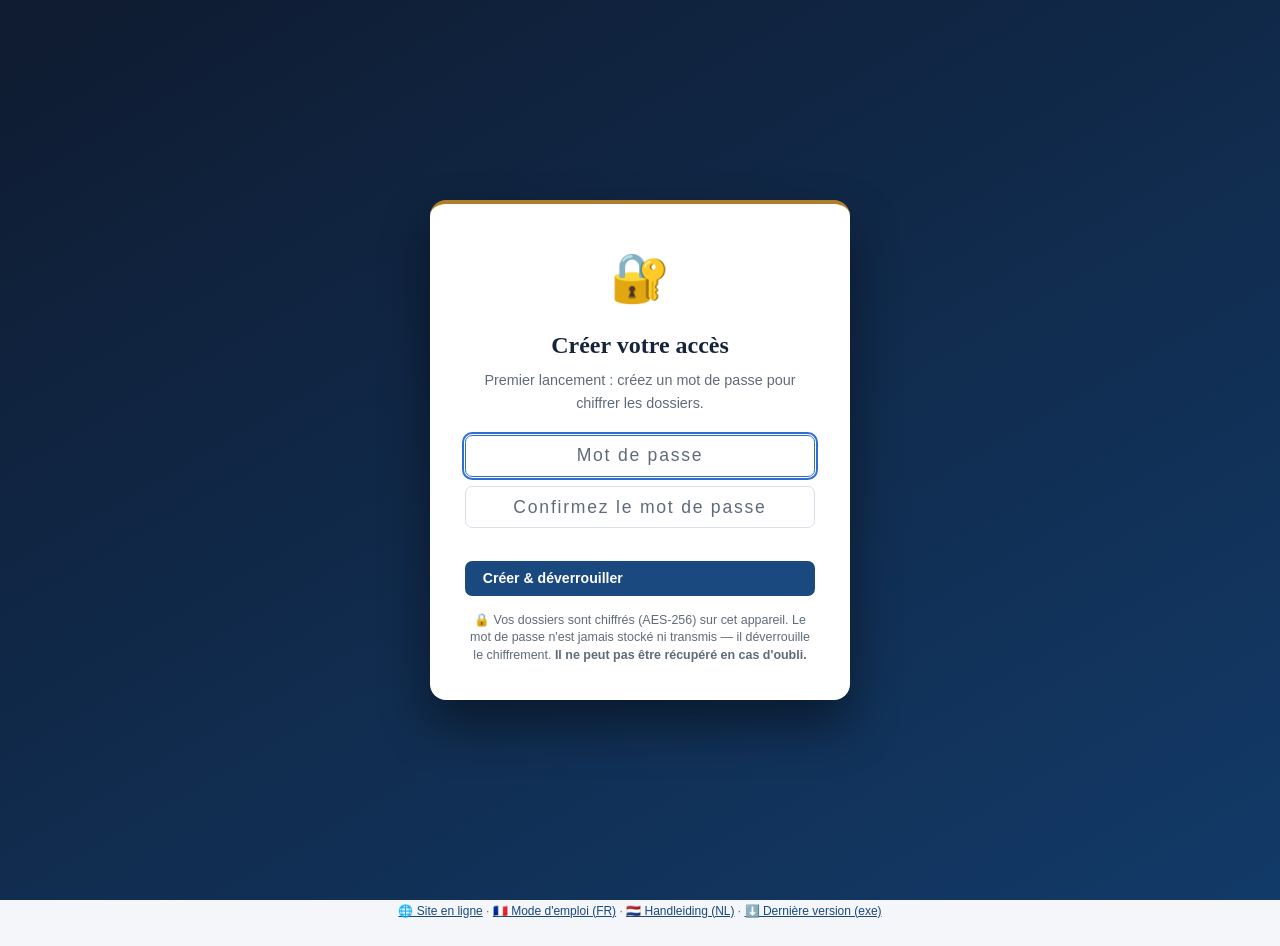
==== commit ae903f5d: "feat(v1.7.15): liens directs partageables dans le pied de page (site, manuels FR/NL, derniere versio" ====
--- a/index.html
+++ b/index.html
@@ -560,6 +560,11 @@
   <a href="#" onclick="event.preventDefault();downloadManualPdf()" data-i18n="ft.pdf">📄 Mode d'emploi en PDF</a> ·
   <a href="#" onclick="checkUpdates();return false" data-i18n="ft.check">🔄 Vérifier les mises à jour</a>
   <span id="updNote"></span>
+  <br>
+  <a href="https://tseli485.github.io/cgra-mena-platform/" target="_blank" rel="noopener"><span data-i18n="ft.site">🌐 Site en ligne</span></a> ·
+  <a href="https://tseli485.github.io/cgra-mena-platform/mode-emploi.html" target="_blank" rel="noopener">🇫🇷 Mode d'emploi (FR)</a> ·
+  <a href="https://tseli485.github.io/cgra-mena-platform/handleiding.html" target="_blank" rel="noopener">🇳🇱 Handleiding (NL)</a> ·
+  <a href="https://github.com/Tseli485/cgra-mena-platform/releases/latest" target="_blank" rel="noopener"><span data-i18n="ft.rel">⬇️ Dernière version (exe)</span></a>
 </footer>
 
 <!-- MODAL DOSSIER -->
@@ -1023,6 +1028,20 @@
       </div>
       <p class="muted" style="font-size:.74rem;margin-top:.5rem" id="msgrPrivacy">🌐 La traduction en ligne (langues autres que NL/FR) envoie uniquement le texte du message au service de traduction. NL↔FR reste 100% sur votre appareil.</p>
     </div>
+  </div>
+</div>
+
+<!-- MODAL LECTEUR DU MODE D'EMPLOI (visionner + imprimer dans l'app) -->
+<div class="modal" id="manualModal">
+  <div class="modal-box" style="max-width:980px;width:96vw;height:92vh;display:flex;flex-direction:column;padding:0;overflow:hidden">
+    <div style="display:flex;align-items:center;gap:.5rem;padding:.6rem .9rem;border-bottom:1px solid var(--bord);background:var(--gris-clair,#EEF1F5);flex-wrap:wrap">
+      <strong id="manualTitle" style="margin-right:auto">📖 Mode d'emploi</strong>
+      <button class="btn sm" onclick="printManual()">🖨️ <span id="manualPrintLbl">Imprimer / PDF</span></button>
+      <button class="btn sec sm" onclick="openManualTab()">↗️ <span id="manualTabLbl">Plein écran</span></button>
+      <button class="btn sec sm" onclick="closeModal('manualModal')">✕</button>
+    </div>
+    <div id="manualLoading" style="padding:2rem;text-align:center;color:#5F6B7A">⏳</div>
+    <iframe id="manualFrame" title="Mode d'emploi" onload="manualFrameLoaded()" style="flex:1;border:0;width:100%;background:#fff;display:none"></iframe>
   </div>
 </div>
 
@@ -2673,10 +2692,10 @@
 }
 
 /* ============ VERSION & MISES À JOUR ============ */
-const APP_VERSION='1.7.10';
+const APP_VERSION='1.7.15';
 window.APP_VERSION=APP_VERSION;   // expose pour tests.html (const non attache a window)
-Object.assign(I18N.fr,{"dash.matrix":"📊 Suivi par dossier","dash.q4":"📈 Mes statistiques","dash.q5":"🚗 Mes frais (par jeune)","heb.title":"Lieux d'hébergement MENA (réseau officiel)","nav.guide":"🎓 Guide du tuteur","guide.title":"🎓 Guide du tuteur débutant — de la désignation aux 18 ans","guide.banner":"13 modules pas-à-pas : cours, actions à faire, documents à remettre (et à qui), rendez-vous, pièges à éviter. Contenu basé sur la réglementation en vigueur.","dash.q1":"📄 Nouveau MENA (fiche DVZ)","dash.q2":"📂 Mes dossiers","dash.q3":"⏰ Urgences & échéances","gs.ph":"🔍 Recherche globale (dossiers, lois, cas, ressources)…","ft.check":"🔄 Vérifier les mises à jour","ft.dl":"Télécharger l’application","ft.manuel":"Mode d'emploi","ft.pdf":"📄 Mode d'emploi en PDF"});
-Object.assign(I18N.nl,{"dash.matrix":"📊 Opvolging per dossier","dash.q4":"📈 Mijn statistieken","dash.q5":"🚗 Mijn kosten (per jongere)","heb.title":"NBMV-opvangplaatsen (officieel netwerk)","nav.guide":"🎓 Voogdengids","guide.title":"🎓 Gids voor de beginnende voogd — van aanstelling tot 18 jaar","guide.banner":"13 stap-voor-stapmodules: cursus, acties, documenten (en aan wie), afspraken, valkuilen. Inhoud gebaseerd op de geldende regelgeving.","dash.q1":"📄 Nieuwe NBMV (DVZ-fiche)","dash.q2":"📂 Mijn dossiers","dash.q3":"⏰ Urgenties & vervaldata","gs.ph":"🔍 Globaal zoeken (dossiers, wetten, gevallen, hulpbronnen)…","ft.check":"🔄 Updates controleren","ft.dl":"Applicatie downloaden","ft.manuel":"Handleiding","ft.pdf":"📄 Handleiding als PDF"});
+Object.assign(I18N.fr,{"dash.matrix":"📊 Suivi par dossier","dash.q4":"📈 Mes statistiques","dash.q5":"🚗 Mes frais (par jeune)","heb.title":"Lieux d'hébergement MENA (réseau officiel)","nav.guide":"🎓 Guide du tuteur","guide.title":"🎓 Guide du tuteur débutant — de la désignation aux 18 ans","guide.banner":"13 modules pas-à-pas : cours, actions à faire, documents à remettre (et à qui), rendez-vous, pièges à éviter. Contenu basé sur la réglementation en vigueur.","dash.q1":"📄 Nouveau MENA (fiche DVZ)","dash.q2":"📂 Mes dossiers","dash.q3":"⏰ Urgences & échéances","gs.ph":"🔍 Recherche globale (dossiers, lois, cas, ressources)…","ft.check":"🔄 Vérifier les mises à jour","ft.dl":"Télécharger l’application","ft.manuel":"Mode d'emploi","ft.pdf":"📄 Mode d'emploi en PDF","ft.site":"🌐 Site en ligne","ft.rel":"⬇️ Dernière version (exe)"});
+Object.assign(I18N.nl,{"dash.matrix":"📊 Opvolging per dossier","dash.q4":"📈 Mijn statistieken","dash.q5":"🚗 Mijn kosten (per jongere)","heb.title":"NBMV-opvangplaatsen (officieel netwerk)","nav.guide":"🎓 Voogdengids","guide.title":"🎓 Gids voor de beginnende voogd — van aanstelling tot 18 jaar","guide.banner":"13 stap-voor-stapmodules: cursus, acties, documenten (en aan wie), afspraken, valkuilen. Inhoud gebaseerd op de geldende regelgeving.","dash.q1":"📄 Nieuwe NBMV (DVZ-fiche)","dash.q2":"📂 Mijn dossiers","dash.q3":"⏰ Urgenties & vervaldata","gs.ph":"🔍 Globaal zoeken (dossiers, wetten, gevallen, hulpbronnen)…","ft.check":"🔄 Updates controleren","ft.dl":"Applicatie downloaden","ft.manuel":"Handleiding","ft.pdf":"📄 Handleiding als PDF","ft.site":"🌐 Online site","ft.rel":"⬇️ Laatste versie (exe)"});
 const UPDATE_URL='https://tseli485.github.io/cgra-mena-platform/version.json';
 async function checkUpdates(){
   const n=document.getElementById('updNote');
@@ -2684,7 +2703,7 @@
   // Mode exe : essaye l'API locale d'abord
   try{
     const ctrl=new AbortController(),tid=setTimeout(()=>ctrl.abort(),5000);
-    const r=await fetch('/api/check-update',{signal:ctrl.signal});
+    const r=await fetch('/api/check-update',{signal:ctrl.signal,cache:'no-store'});
     clearTimeout(tid);
     if(r.ok){
       const d=await r.json();
@@ -2721,10 +2740,10 @@
   const msg=(fr,nl)=>LANG==='nl'?nl:fr;
   n.innerHTML=' — ⏳ '+msg('Téléchargement…','Downloaden…')+' <span id="updPct">0 %</span>';
   try{
-    await fetch('/api/update');
+    await fetch('/api/update',{cache:'no-store'});
     const iv=setInterval(async()=>{
       try{
-        const d=await(await fetch('/api/update-status')).json();
+        const d=await(await fetch('/api/update-status',{cache:'no-store'})).json();
         const pct=document.getElementById('updPct');
         if(d.status==='downloading'){
           if(pct)pct.textContent=(d.percent>=0?d.percent+'%':'…');
@@ -3700,6 +3719,16 @@
 
 /* ============ v1.7 : NOTES DE VERSION ============ */
 const CHANGELOG={
+ '1.7.15':{fr:"🔗 Liens directs dans le pied de page : site en ligne, mode d'emploi FR, handleiding NL et dernière version à télécharger — faciles à partager avec un autre tuteur · manuels FR/NL mis à jour (mise en page « syllabus » + PDF).",
+         nl:"🔗 Directe links in de voettekst: online site, handleiding NL, mode d'emploi FR en laatste versie om te downloaden — makkelijk te delen met een andere voogd · handleidingen FR/NL bijgewerkt (« syllabus »-opmaak + PDF)."},
+ '1.7.14':{fr:"🩹 Correctif démarrage : sur certains PC le navigateur ne s'ouvrait pas tout seul au lancement (l'app tournait, mais la page ne s'affichait pas). Ouverture du navigateur fiabilisée (plusieurs méthodes) + l'adresse est affichée dans la fenêtre au cas où. La création du raccourci se fait désormais en arrière-plan, sans fenêtre.",
+         nl:"🩹 Opstartfix: op sommige pc's opende de browser niet vanzelf bij het starten (de app draaide, maar de pagina verscheen niet). Browseropening robuuster gemaakt (meerdere methoden) + het adres wordt in het venster getoond. De snelkoppeling wordt nu op de achtergrond aangemaakt, zonder venster."},
+ '1.7.13':{fr:"🧹 Filet de sécurité anti-doublons : à chaque démarrage, l'application supprime automatiquement les anciens installeurs « MENA-Tuteur-Windows*.exe » qui traîneraient dans le dossier Téléchargements. Garantit une seule version sur le PC, sans intervention.",
+         nl:"🧹 Veiligheidsnet tegen dubbels: bij elke start verwijdert de applicatie automatisch oude installers « MENA-Tuteur-Windows*.exe » in de map Downloads. Eén versie op de pc, zonder tussenkomst."},
+ '1.7.12':{fr:"📖 Lecteur du mode d'emploi intégré à l'application : on le visionne ET on l'imprime (ou l'enregistre en PDF) directement, sans ouvrir d'onglet ni dépendre des popups — fonctionne aussi hors ligne. Boutons 🖨️ Imprimer / PDF et ↗️ Plein écran.",
+         nl:"📖 Ingebouwde lezer voor de handleiding: u bekijkt ÉN drukt ze af (of bewaart als PDF) rechtstreeks, zonder tabblad of pop-ups — werkt ook offline. Knoppen 🖨️ Afdrukken / PDF en ↗️ Volledig scherm."},
+ '1.7.11':{fr:"🔧 Correctif mise à jour en un clic : le sondage de progression était bloqué par le cache (service worker) — corrigé, la maj automatique se déroule maintenant jusqu'au bout · 🗂️ Installation UNIQUE : l'application s'installe désormais à un emplacement fixe et ÉCRASE l'ancienne version (qu'on télécharge OU qu'on mette à jour) — fini les multiples copies sur le PC ; le raccourci pointe toujours vers cette version unique.",
+         nl:"🔧 Fix update met één klik: de voortgangspolling werd geblokkeerd door de cache (service worker) — opgelost, de automatische update loopt nu volledig door · 🗂️ UNIEKE installatie: de applicatie installeert zich nu op een vaste plek en OVERSCHRIJFT de oude versie (zowel bij downloaden ALS bij updaten) — geen meerdere kopieën meer op de pc; de snelkoppeling wijst altijd naar die ene versie."},
  '1.7.10':{fr:"📄 Mode d'emploi téléchargeable en PDF directement depuis l'application : présentation « syllabus universitaire » (page de garde, un chapitre par page, sauts de page soignés, encadrés jamais coupés). Toujours à jour automatiquement — le PDF est généré depuis le manuel vivant.",
          nl:"📄 Handleiding rechtstreeks als PDF te downloaden vanuit de applicatie: « universitaire syllabus »-opmaak (voorpagina, één hoofdstuk per pagina, nette paginaovergangen, kaders nooit afgesneden). Altijd automatisch up-to-date — de PDF wordt uit de levende handleiding gegenereerd."},
  '1.7.9':{fr:"📆 Agenda visuel hebdomadaire (vue calendrier) : tous vos rendez-vous d'un coup d'œil, couleur par jeune, clic sur une case vide pour créer un RDV · ⚠️ détection des chevauchements + proposition de créneaux libres avant/après · 📹 rendez-vous en ligne (visioconférence) avec lien partagé au jeune et aux intervenants · 📱 coordonnées du jeune saisies dès la création du dossier",
@@ -4175,32 +4204,48 @@
 /* ============ v1.7.5 : OUVERTURE FIABLE DU MODE D'EMPLOI ============ */
 // Essaie la version locale ; si absente (ancien exécutable), bascule sur la
 // version en ligne ; si la fenêtre est bloquée, navigue dans l'onglet courant.
-function openManual(){
-  const page=LANG==='nl'?'handleiding.html':'mode-emploi.html';
+// Lecteur intégré du mode d'emploi : on le VISIONNE et on l'IMPRIME directement
+// dans l'application (iframe), sans dépendre d'un nouvel onglet (popups, hors ligne).
+function manualPage(){return LANG==='nl'?'handleiding.html':'mode-emploi.html';}
+function openManual(printAfter){
+  const page=manualPage();
   const online='https://tseli485.github.io/cgra-mena-platform/'+page;
-  fetch(page,{method:'HEAD'}).then(r=>{
-    const url=r.ok?page:online;
-    const w=window.open(url,'_blank');
-    if(!w)location.href=url;
-  }).catch(()=>{
-    const w=window.open(online,'_blank');
-    if(!w)location.href=online;
-  });
-}
-// Ouvre le mode d'emploi en mode impression directe (-> « Enregistrer en PDF »).
-// Le PDF est généré depuis le HTML vivant : il reflète toujours la version installée.
-function downloadManualPdf(){
-  const page=(LANG==='nl'?'handleiding.html':'mode-emploi.html')+'?print=1';
+  const NL=LANG==='nl';
+  document.getElementById('manualTitle').textContent=NL?"📖 Handleiding":"📖 Mode d'emploi";
+  document.getElementById('manualPrintLbl').textContent=NL?'Afdrukken / PDF':'Imprimer / PDF';
+  document.getElementById('manualTabLbl').textContent=NL?'Volledig scherm':'Plein écran';
+  const fr=document.getElementById('manualFrame');
+  const ld=document.getElementById('manualLoading');
+  fr.dataset.printAfter=printAfter?'1':'';
+  fr.style.display='none';ld.style.display='';ld.textContent='⏳';
+  openModal('manualModal');
+  // charge la version locale si dispo, sinon la version en ligne
+  fetch(page,{method:'HEAD'}).then(r=>{fr.src=r.ok?page:online;}).catch(()=>{fr.src=online;});
+}
+function manualFrameLoaded(){
+  const fr=document.getElementById('manualFrame');
+  if(!fr.src||fr.src==='about:blank')return;
+  const ld=document.getElementById('manualLoading');
+  if(ld)ld.style.display='none';
+  fr.style.display='';
+  if(fr.dataset.printAfter==='1'){fr.dataset.printAfter='';setTimeout(()=>printManual(),500);}
+}
+function printManual(){
+  const fr=document.getElementById('manualFrame');
+  try{fr.contentWindow.focus();fr.contentWindow.print();}
+  catch(e){ // iframe cross-origin (version en ligne) : on bascule sur un onglet auto-imprimé
+    const page=manualPage()+'?print=1';
+    window.open('https://tseli485.github.io/cgra-mena-platform/'+page,'_blank');
+  }
+}
+function openManualTab(){
+  const page=manualPage();
   const online='https://tseli485.github.io/cgra-mena-platform/'+page;
-  fetch(LANG==='nl'?'handleiding.html':'mode-emploi.html',{method:'HEAD'}).then(r=>{
-    const url=r.ok?page:online;
-    const w=window.open(url,'_blank');
-    if(!w)location.href=url;
-  }).catch(()=>{
-    const w=window.open(online,'_blank');
-    if(!w)location.href=online;
-  });
-}
+  fetch(page,{method:'HEAD'}).then(r=>{const w=window.open(r.ok?page:online,'_blank');if(!w)location.href=(r.ok?page:online);})
+    .catch(()=>{const w=window.open(online,'_blank');if(!w)location.href=online;});
+}
+// « Mode d'emploi en PDF » : ouvre le lecteur et lance l'impression automatiquement.
+function downloadManualPdf(){openManual(true);}
 
 /* ============ UTIL ============ */
 function esc(s){return String(s==null?'':s).replace(/[&<>"']/g,c=>({'&':'&amp;','<':'&lt;','>':'&gt;','"':'&quot;',"'":'&#39;'}[c]))}
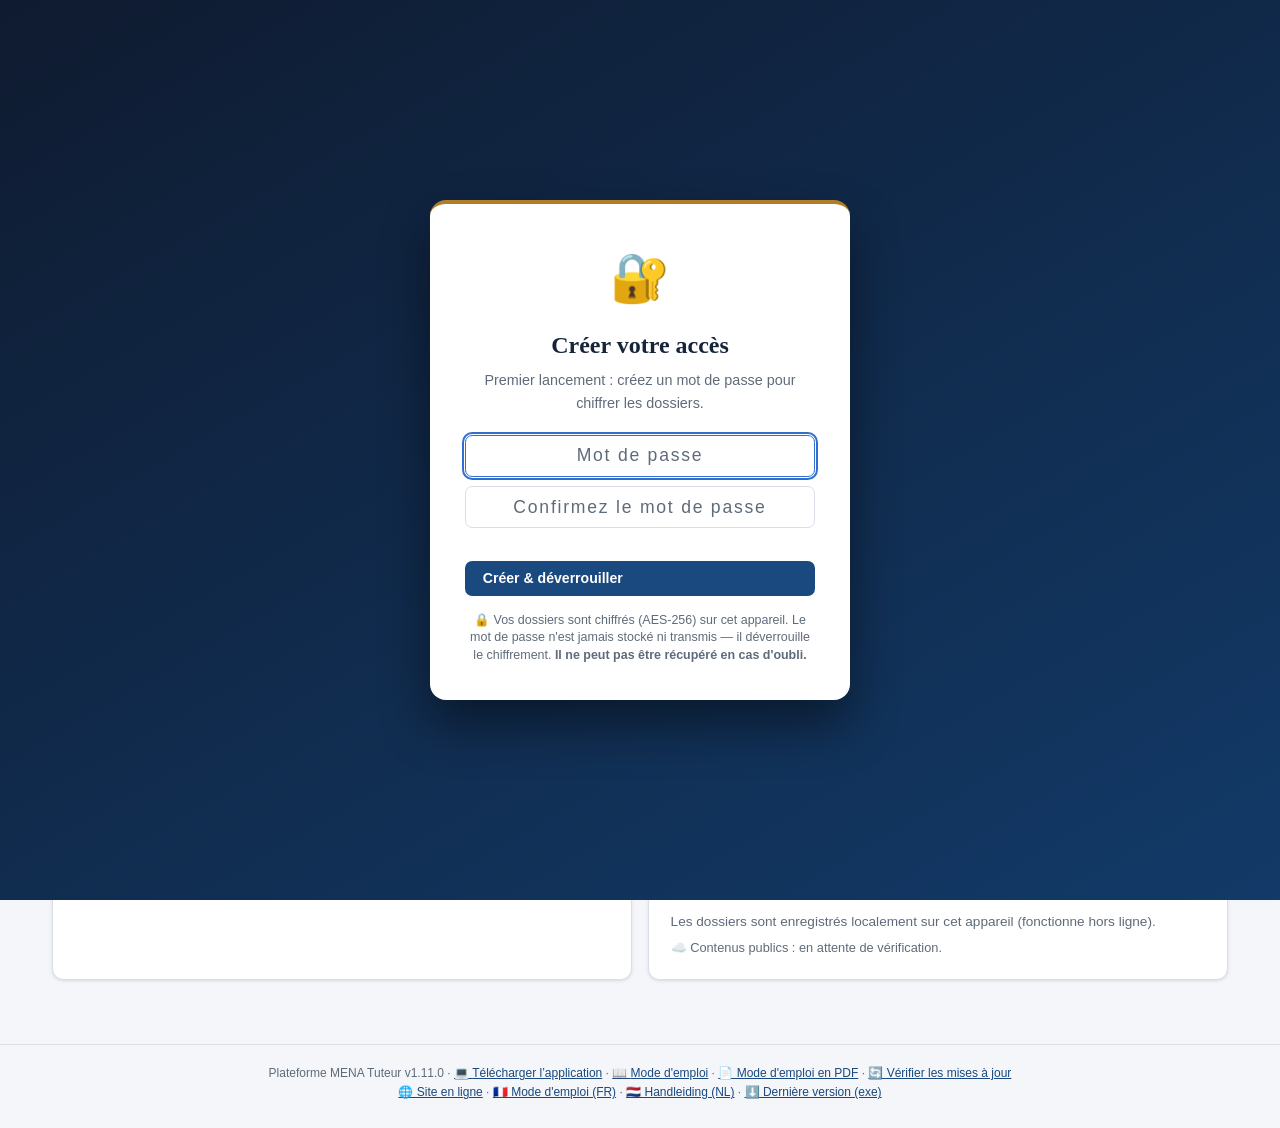
==== commit 7fb0055f: "deploy 1.11.0: update index.html" ====
--- a/index.html
+++ b/index.html
@@ -58,12 +58,13 @@
   .header .sub{opacity:.85;font-size:.85rem;letter-spacing:.02em}
   .header .status{font-size:.78rem;background:rgba(255,255,255,.14);padding:.35rem .8rem;border-radius:1rem}
   /* Navigation : onglets soulignés, sobres */
-  nav{background:var(--surface);border-bottom:1px solid var(--bord);position:sticky;top:0;z-index:50;overflow-x:auto;box-shadow:var(--shadow)}
-  nav ul{display:flex;list-style:none;max-width:1240px;margin:0 auto}
-  nav li{flex:1;min-width:118px}
-  nav a{display:block;padding:.95rem .7rem;text-align:center;color:var(--text2);text-decoration:none;font-weight:600;cursor:pointer;font-size:.86rem;border-bottom:3px solid transparent;transition:color .15s,border-color .15s;white-space:nowrap}
+  nav{background:var(--surface);border-bottom:1px solid var(--bord);position:sticky;top:0;z-index:50;box-shadow:var(--shadow)}
+  nav ul{display:grid;grid-template-columns:repeat(6,minmax(0,1fr));list-style:none;max-width:1500px;margin:0 auto;padding:0 .65rem}
+  nav li{min-width:0}
+  nav a{display:flex;align-items:center;justify-content:center;min-height:50px;padding:.7rem .55rem;text-align:center;color:var(--text2);text-decoration:none;font-weight:600;cursor:pointer;font-size:.86rem;line-height:1.25;border-bottom:3px solid transparent;transition:color .15s,border-color .15s;white-space:normal;overflow-wrap:anywhere}
   nav a:hover{color:var(--accent);background:var(--surface2)}
   nav a.active{color:var(--accent);border-bottom-color:var(--or)}
+  nav a:focus-visible,.btn:focus-visible,.icon-btn:focus-visible,input:focus-visible,select:focus-visible,textarea:focus-visible{outline:3px solid #F2B84B;outline-offset:2px}
   main{max-width:1240px;margin:0 auto;padding:1.6rem 2rem 2.5rem}
   .view{display:none;animation:fade .25s}
   .view.active{display:block}
@@ -177,7 +178,10 @@
   #dashMatrix td{vertical-align:middle}
   #dashMatrix tr{cursor:pointer}
   #dashMatrix tr:hover td{background:var(--bleu-clair)}
-  @media(max-width:768px){main{padding:1rem}.header{padding:1rem}.header h1{font-size:1.2rem}}
+  @media(max-width:1180px) and (min-width:901px){nav ul{grid-template-columns:repeat(4,minmax(0,1fr))}}
+  @media(max-width:900px) and (min-width:769px){nav ul{grid-template-columns:repeat(3,minmax(0,1fr))}}
+  @media(max-width:768px){main{padding:1rem}.header{padding:1rem}.header h1{font-size:1.2rem}.hdr-ctrl{width:100%;justify-content:flex-start}nav{overflow-x:auto;scroll-snap-type:x proximity}nav ul{display:flex;width:max-content;padding:0}nav li{flex:0 0 150px;min-width:150px;scroll-snap-align:start}nav a{min-height:48px;padding:.7rem .55rem;white-space:nowrap;overflow-wrap:normal}}
+  @media(max-width:360px){.grid.cols-2{grid-template-columns:1fr}.quick3{grid-template-columns:1fr}.header{padding:.8rem}.hdr-ctrl{gap:.35rem}}
   @media(max-width:520px){.modal-box table,.card table{display:block;overflow-x:auto;white-space:nowrap}}
   @media print{nav,.hdr-ctrl,.btn,.filters,.lock-btn,.icon-btn,.lang-switch{display:none!important}body{background:#fff;color:#000}.card,.list-item,.doss-card{box-shadow:none;border:1px solid #ccc}}
   .dot{display:inline-block;width:.7rem;height:.7rem;border-radius:50%;margin-right:.35rem;vertical-align:baseline}
@@ -232,6 +236,9 @@
   .req-card.statut-realise{border-left-color:var(--gris);opacity:.8}
   .req-card.statut-refuse{border-left-color:var(--rouge);opacity:.7}
   .msg-preview{background:var(--surface2);border:1px dashed var(--bord);border-radius:.5rem;padding:.8rem 1rem;font-size:.88rem;line-height:1.7;white-space:pre-wrap;word-break:break-word;max-height:220px;overflow-y:auto}
+  #installBtn.installed{color:var(--vert);border-color:var(--vert)}
+  .install-steps{padding-left:1.25rem;line-height:1.65}
+  .install-steps li{margin:.35rem 0}
 </style>
 </head>
 <body>
@@ -264,6 +271,7 @@
       <button id="langNl" onclick="setLang('nl')">NL</button>
     </div>
     <button class="icon-btn" onclick="openManual()" title="Mode d'emploi / Handleiding">❓</button>
+    <button class="icon-btn" id="installBtn" onclick="installApp()" title="Installer sur cet appareil / Installeren op dit apparaat" aria-label="Installer l'application">⬇️</button>
     <button class="icon-btn" onclick="openTuteurProfil()" title="Mon profil tuteur / Mijn voogdprofiel">👤</button>
     <button class="icon-btn" onclick="openGlossaire()" title="Glossaire">📖</button>
     <button class="icon-btn" id="themeBtn" onclick="toggleTheme()" title="Thème">🌙</button>
@@ -282,6 +290,8 @@
     <li><a class="nav" data-view="guide" data-i18n="nav.guide">🎓 Guide du tuteur</a></li>
     <li><a class="nav" data-view="resources" data-i18n="nav.resources">📁 Ressources</a></li>
     <li><a class="nav" data-view="agenda" data-i18n="nav.agenda">🗓️ Agenda & Interprètes</a></li>
+    <li><a class="nav" data-view="documentsPro">📝 Documents Pro</a></li>
+    <li><a class="nav" data-view="automations">⚙️ Automatisations</a></li>
   </ul>
 </nav>
 
@@ -298,6 +308,8 @@
       <button class="btn sec" onclick="document.getElementById('dashDeadlines').scrollIntoView({behavior:'smooth'})" data-i18n="dash.q3">⏰ Urgences &amp; échéances</button>
       <button class="btn sec" onclick="openStats()" data-i18n="dash.q4">📈 Mes statistiques</button>
       <button class="btn sec" onclick="openFraisGlobal()" data-i18n="dash.q5">🚗 Mes frais (par jeune)</button>
+      <button class="btn sec" onclick="go('documentsPro')">📝 Documents Pro</button>
+      <button class="btn sec" onclick="go('automations')">⚙️ Automatisations</button>
     </div>
     <div class="row" style="margin:.2rem 0 1rem">
       <input id="gsearch" data-ph="gs.ph" style="flex:1;min-width:220px" oninput="globalSearch(this.value)">
@@ -321,8 +333,10 @@
           <button class="btn sec" onclick="go('legislation')" data-i18n="dash.viewleg">⚖️ Consulter la législation</button>
           <button class="btn sec" onclick="go('lifecycle')" data-i18n="dash.viewlife">🔄 Cycle de vie</button>
           <button class="btn sec" onclick="openBackup()" data-i18n="bk.btn">💾 Sauvegarde / Transfert</button>
+          <button class="btn sec" onclick="refreshCloudContent(true)" id="cloudRefreshBtn">🔄 Vérifier les contenus</button>
         </div>
         <p class="muted" style="margin-top:1rem" data-i18n="dash.localnote">Les dossiers sont enregistrés localement sur cet appareil (fonctionne hors ligne).</p>
+        <p class="muted" id="cloudStatus" style="font-size:.8rem;margin-top:.35rem">☁️ Contenus publics : en attente de vérification.</p>
       </div>
     </div>
   </section>
@@ -421,6 +435,50 @@
   <section class="view" id="cases">
     <h2 class="title" data-i18n="cases.title">📚 Cas Pratiques</h2>
     <div class="banner" data-html="cases.banner"></div>
+    <div class="card" id="caseAssistantCard" style="margin:1rem 0;border-top:4px solid var(--accent)">
+      <div class="row" style="justify-content:space-between;align-items:flex-start;gap:1rem">
+        <div>
+          <h3 style="margin:0 0 .3rem">🧭 Analyser une situation particulière</h3>
+          <p class="muted" style="margin:0">Décrivez les faits sans nom, date de naissance complète, adresse ni numéro national. L’analyse reste sur cet appareil.</p>
+        </div>
+        <span class="badge b-nouveau">Sources vérifiées · 14/07/2026</span>
+      </div>
+      <div class="grid cols-2" style="margin-top:1rem">
+        <div>
+          <label for="caseSituationType">Sujet principal</label>
+          <select id="caseSituationType">
+            <option value="">Je ne sais pas / plusieurs sujets</option>
+            <option value="designation">Début de tutelle / mission du tuteur</option>
+            <option value="age">Identité ou détermination de l’âge</option>
+            <option value="asile">Protection internationale / CGRA</option>
+            <option value="sejour">Séjour / solution durable / MINTEH</option>
+            <option value="famille">Famille / Dublin / regroupement familial</option>
+            <option value="accueil">Accueil, hébergement ou conflit au centre</option>
+            <option value="sante">Santé physique ou psychologique</option>
+            <option value="ecole">École, formation ou travail</option>
+            <option value="police">Police, justice ou avocat</option>
+            <option value="traite">Traite, exploitation ou violence</option>
+            <option value="disparition">Disparition ou fugue</option>
+            <option value="rapports">Rapports, argent, frais ou documents</option>
+            <option value="majorite">Approche des 18 ans / fin de tutelle</option>
+          </select>
+          <label for="caseAge">Âge approximatif</label>
+          <input id="caseAge" type="number" min="0" max="21" placeholder="Ex. 16">
+        </div>
+        <div>
+          <label for="caseSituation">Situation et question du tuteur</label>
+          <textarea id="caseSituation" rows="7" placeholder="Ex. Le jeune a reçu une décision, son avocat est absent et une échéance est indiquée dans le courrier. Que dois-je vérifier et qui contacter ?"></textarea>
+        </div>
+      </div>
+      <div class="row" style="margin-top:.7rem;gap:1rem;align-items:center;flex-wrap:wrap">
+        <label style="display:flex;align-items:center;gap:.45rem;margin:0"><input id="caseImmediateDanger" type="checkbox" style="width:auto"> Danger immédiat ou urgence médicale</label>
+        <label style="display:flex;align-items:center;gap:.45rem;margin:0"><input id="caseDecision" type="checkbox" style="width:auto"> Décision ou convocation reçue</label>
+        <button class="btn" onclick="analyseTutorCase()">Analyser et proposer un plan</button>
+        <button class="btn sec" onclick="resetTutorCase()">Effacer</button>
+      </div>
+      <p class="muted" style="font-size:.78rem;margin:.7rem 0 0">Cet outil aide à organiser les démarches. Il ne remplace ni l’avocat, ni le Service des Tutelles, ni l’autorité compétente. Tout délai figurant sur une décision doit être vérifié le jour même.</p>
+    </div>
+    <div id="caseAssistantResult" aria-live="polite"></div>
     <div class="filters">
       <input id="caseSearch" data-ph="cases.search" oninput="renderCases()">
       <select id="caseCat" onchange="renderCases()"><option value="" data-i18n="cases.allcat">Toutes les catégories</option></select>
@@ -431,7 +489,7 @@
   <!-- GUIDE DU TUTEUR -->
   <section class="view" id="guide">
     <h2 class="title" data-i18n="guide.title">🎓 Guide du tuteur débutant — de la désignation aux 18 ans</h2>
-    <div class="banner" data-i18n="guide.banner">13 modules pas-à-pas : cours, actions à faire, documents à remettre (et à qui), rendez-vous, pièges à éviter. Contenu basé sur la réglementation en vigueur.</div>
+    <div class="banner" data-i18n="guide.banner">14 modules approfondis : situations concrètes, méthode, actions à faire, documents, interlocuteurs, pièges à éviter et sources officielles.</div>
     <div id="guideContent" class="loading"></div>
     <div class="card" style="margin-top:1.2rem" id="intervContent"></div>
   </section>
@@ -548,6 +606,72 @@
       </div>
       <div id="reqList"></div>
     </div>
+  </section>
+
+  <!-- DOCUMENTS PROFESSIONNELS -->
+  <section class="view" id="documentsPro">
+    <h2 class="title">📝 Documents professionnels</h2>
+    <div class="banner">Registre complet des documents de tutelle : obligations récurrentes, pièces conditionnelles et outils de gestion. Chaque original officiel est conservé chiffré, sans modification, avec son empreinte SHA-256.</div>
+    <div class="card">
+      <h3>📚 Registre officiel et dossier documentaire</h3>
+      <div class="row" style="gap:.6rem;align-items:end">
+        <div style="flex:2;min-width:220px"><label>Dossier concerné</label><select id="officialDocDossier" onchange="renderOfficialRegistry()"></select></div>
+        <div style="flex:1;min-width:180px"><label>Catégorie</label><select id="officialDocCategory" onchange="renderOfficialRegistry()"><option value="">Toutes les catégories</option></select></div>
+        <label style="display:flex;align-items:center;gap:.4rem;padding-bottom:.65rem"><input id="officialDocRequired" type="checkbox" onchange="renderOfficialRegistry()" style="width:auto"> Obligatoires seulement</label>
+      </div>
+      <div id="officialDocStats" class="muted" style="margin:.7rem 0"></div>
+      <div class="banner" style="margin:.5rem 0 1rem">🔒 L’original déposé n’est jamais réécrit. Le programme prépare une copie de travail et les données de remplissage. Une nouvelle version conserve l’historique des originaux précédents.</div>
+      <div id="officialDocList"></div>
+    </div>
+    <div class="grid cols-2" style="margin-top:1rem">
+      <div class="card">
+        <h3>✍️ Préparer une copie de travail</h3>
+        <label>Dossier concerné</label><select id="proDocDossier" onchange="prepareProDocument()"></select>
+        <label>Type de document</label>
+        <select id="proDocType" onchange="prepareProDocument()">
+          <option value="rapport_initial">Rapport initial au Service des Tutelles</option>
+          <option value="rapport_periodique">Rapport périodique de suivi</option>
+          <option value="rapport_final">Rapport final de tutelle</option>
+          <option value="note_avocat">Note de synthèse pour l’avocat</option>
+          <option value="demande_interprete">Demande d’interprète</option>
+          <option value="autorisation">Autorisation du représentant légal</option>
+          <option value="courrier_ecole">Courrier à l’établissement scolaire</option>
+          <option value="orientation_medicale">Demande de suivi médical ou psychologique</option>
+          <option value="recherche_famille">Demande de recherche familiale</option>
+          <option value="transmission">Bordereau de transmission de dossier</option>
+        </select>
+        <label>Destinataire</label><input id="proDocRecipient" placeholder="Service, personne ou institution" oninput="prepareProDocument(false)">
+        <label>Objet complémentaire</label><input id="proDocSubject" placeholder="Facultatif" oninput="prepareProDocument(false)">
+        <label>Éléments particuliers à intégrer</label><textarea id="proDocNotes" rows="4" placeholder="Faits récents, demandes, décisions ou points d’attention…" oninput="prepareProDocument(false)"></textarea>
+        <div class="row" style="margin-top:.8rem">
+          <button class="btn" onclick="prepareProDocument()">✨ Générer</button>
+          <button class="btn sec" onclick="saveProDocument()">💾 Enregistrer au dossier</button>
+        </div>
+      </div>
+      <div class="card">
+        <h3>2. Vérifier et utiliser</h3>
+        <textarea id="proDocEditor" rows="25" aria-label="Texte du document professionnel"></textarea>
+        <div class="row" style="margin-top:.8rem">
+          <button class="btn" onclick="printProDocument()">🖨️ Imprimer / PDF</button>
+          <button class="btn sec" onclick="copyProDocument()">📋 Copier</button>
+          <button class="btn sec" onclick="emailProDocument()">📧 Préparer l’e-mail</button>
+        </div>
+      </div>
+    </div>
+    <div class="card" style="margin-top:1rem"><h3>Historique chiffré du dossier</h3><div id="proDocHistory"></div></div>
+  </section>
+
+  <!-- AUTOMATISATIONS LOCALES -->
+  <section class="view" id="automations">
+    <h2 class="title">⚙️ Automatisations intelligentes</h2>
+    <div class="banner">Les règles s’exécutent localement à l’ouverture de l’application. Elles ne transmettent aucune donnée et créent des rappels propres à chaque dossier.</div>
+    <div class="row" style="margin:1rem 0">
+      <button class="btn" onclick="runAutomations(true)">▶️ Exécuter maintenant</button>
+      <button class="btn sec" onclick="renderAutomations()">🔄 Actualiser</button>
+      <span id="automationStatus" class="muted" role="status" aria-live="polite"></span>
+    </div>
+    <div class="grid cols-3" id="automationRules"></div>
+    <div class="card" style="margin-top:1rem"><h3>📌 Actions détectées</h3><div id="automationTasks"></div></div>
   </section>
 </main>
 
@@ -917,6 +1041,40 @@
   </div>
 </div>
 
+<!-- MODAL NOTE DE SUIVI (rendez-vous -> dossier) -->
+<div class="modal" id="caseNoteModal">
+  <div class="modal-box" style="max-width:620px">
+    <button class="close" onclick="closeModal('caseNoteModal')">&times;</button>
+    <h3 id="caseNoteTitle">📝 Note de suivi</h3>
+    <form onsubmit="saveCaseNote(event)">
+      <input type="hidden" id="cn_rdv_id">
+      <input type="hidden" id="cn_dossier_id">
+      <div class="grid cols-2">
+        <div><label id="cn_date_lbl">Date du suivi *</label><input type="date" id="cn_date" required></div>
+        <div><label id="cn_outcome_lbl">Résultat *</label>
+          <select id="cn_outcome" required>
+            <option value="termine">Terminé</option>
+            <option value="suivi">Suivi nécessaire</option>
+            <option value="replanifier">À replanifier</option>
+            <option value="absent">Absence</option>
+          </select>
+        </div>
+      </div>
+      <label id="cn_obs_lbl">Observations factuelles</label>
+      <textarea id="cn_observations" rows="4" maxlength="4000"></textarea>
+      <label id="cn_actions_lbl">Actions décidées</label>
+      <textarea id="cn_actions" rows="3" maxlength="2500"></textarea>
+      <label id="cn_follow_lbl">Date de relance (facultatif)</label>
+      <input type="date" id="cn_followup">
+      <p class="muted" id="cn_privacy" style="font-size:.78rem;margin-top:.5rem">🔒 Cette note reste chiffrée sur cet appareil et n'est pas envoyée à Supabase.</p>
+      <div class="row" style="margin-top:1.2rem;justify-content:flex-end">
+        <button type="button" class="btn sec" onclick="closeModal('caseNoteModal')" id="cn_cancel">Annuler</button>
+        <button type="submit" class="btn" id="cn_save">💾 Enregistrer la note</button>
+      </div>
+    </form>
+  </div>
+</div>
+
 <!-- MODAL DEMANDE DE VISITE (du MENA) -->
 <div class="modal" id="visReqModal">
   <div class="modal-box">
@@ -1041,12 +1199,20 @@
       <button class="btn sec sm" onclick="closeModal('manualModal')">✕</button>
     </div>
     <div id="manualLoading" style="padding:2rem;text-align:center;color:#5F6B7A">⏳</div>
-    <iframe id="manualFrame" title="Mode d'emploi" onload="manualFrameLoaded()" style="flex:1;border:0;width:100%;background:#fff;display:none"></iframe>
+    <iframe id="manualFrame" title="Mode d'emploi" onload="typeof manualFrameLoaded==='function'&&manualFrameLoaded()" style="flex:1;border:0;width:100%;background:#fff;display:none"></iframe>
   </div>
 </div>
 
+<!-- INSTALLATION INDÉPENDANTE SUR L'APPAREIL DU TUTEUR -->
+<div class="modal" id="installModal"><div class="modal-box" style="max-width:620px">
+  <button class="close" onclick="closeModal('installModal')">&times;</button>
+  <h3 id="installTitle">Installer MENA Tuteur</h3>
+  <div id="installContent"></div>
+</div></div>
+
 <script src="js/nl-fr-dict.js"></script>
 <script src="js/lib/pdf.min.js"></script>
+<script src="js/cloud-content.js"></script>
 <script>
 /* ============ INTERNATIONALISATION (FR / NL) ============ */
 let LANG = localStorage.getItem('mena_lang') || 'fr';
@@ -1203,7 +1369,7 @@
    {titre:{fr:"Identification & détermination de l'âge",nl:"Identificatie & leeftijdsbepaling"},delai:{fr:"3 jours ouvrables (test possible)",nl:"3 werkdagen (test mogelijk)"},ref:"Art. 3-7 Loi Tutelle",desc:{fr:"En cas de doute sur la minorité, un test d'âge (examen médical triple) peut être réalisé. Le bénéfice du doute profite au mineur.",nl:"Bij twijfel over de minderjarigheid kan een leeftijdstest (drievoudig medisch onderzoek) worden uitgevoerd. Het voordeel van de twijfel komt de minderjarige ten goede."}},
  ]},
  {cat:{fr:"Séjour & Protection internationale",nl:"Verblijf & Internationale bescherming"},items:[
-   {titre:{fr:"⚠️ Regroupement familial — RÉFORME 2025",nl:"⚠️ Gezinshereniging — HERVORMING 2025"},delai:{fr:"6 mois après la reconnaissance (délai favorable)",nl:"6 maanden na de erkenning (gunstige termijn)"},ref:"Loi 18/07/2025 (MB 28/07/2025) ; C. const. 26/02/2026",desc:{fr:"Depuis le 18/08/2025 : délai favorable réduit d'1 an à 6 MOIS pour la famille d'un réfugié reconnu ; ensuite revenus ≥ 120 % du RIS (≈ 2 130 €/mois, allocations exclues) + logement + mutuelle. Le silence de l'administration vaut désormais REFUS implicite. Parent exclu si l'enfant était accompagné de l'autre parent. Restrictions pour la protection subsidiaire partiellement SUSPENDUES par la Cour constitutionnelle (26/02/2026, questions à la CJUE).",nl:"Sinds 18/08/2025: gunstige termijn verkort van 1 jaar naar 6 MAANDEN voor de familie van een erkend vluchteling; daarna inkomen ≥ 120 % van het leefloon (≈ 2 130 €/maand) + woonst + ziekenfonds. Stilzwijgen van de administratie geldt voortaan als impliciete WEIGERING. Ouder uitgesloten als het kind vergezeld was door de andere ouder. Beperkingen voor subsidiaire bescherming gedeeltelijk GESCHORST door het Grondwettelijk Hof (26/02/2026)."}},
+   {titre:{fr:"⚠️ Regroupement familial — RÉFORME 2025",nl:"⚠️ Gezinshereniging — HERVORMING 2025"},delai:{fr:"6 mois après la reconnaissance (délai favorable)",nl:"6 maanden na de erkenning (gunstige termijn)"},ref:"Loi 18/07/2025 (MB 08/08/2025) ; C. const. 26/02/2026",desc:{fr:"Depuis le 18/08/2025 : délai favorable réduit d'1 an à 6 MOIS pour la famille d'un réfugié reconnu ; ensuite revenus ≥ 120 % du RIS (≈ 2 130 €/mois, allocations exclues) + logement + mutuelle. Le silence de l'administration vaut désormais REFUS implicite. Parent exclu si l'enfant était accompagné de l'autre parent. Restrictions pour la protection subsidiaire partiellement SUSPENDUES par la Cour constitutionnelle (26/02/2026, questions à la CJUE).",nl:"Sinds 18/08/2025: gunstige termijn verkort van 1 jaar naar 6 MAANDEN voor de familie van een erkend vluchteling; daarna inkomen ≥ 120 % van het leefloon (≈ 2 130 €/maand) + woonst + ziekenfonds. Stilzwijgen van de administratie geldt voortaan als impliciete WEIGERING. Ouder uitgesloten als het kind vergezeld was door de andere ouder. Beperkingen voor subsidiaire bescherming gedeeltelijk GESCHORST door het Grondwettelijk Hof (26/02/2026)."}},
    {titre:{fr:"Demande de protection internationale",nl:"Verzoek om internationale bescherming"},delai:{fr:"Dès que possible après l'arrivée",nl:"Zo snel mogelijk na aankomst"},ref:"CGRA / Office des Étrangers",desc:{fr:"Le tuteur accompagne le mineur pour introduire sa demande d'asile. Procédure adaptée aux mineurs (audition spécifique).",nl:"De voogd begeleidt de minderjarige bij het indienen van zijn asielaanvraag. Aangepaste procedure voor minderjarigen (specifiek gehoor)."}},
    {titre:{fr:"Recherche de la solution durable",nl:"Zoeken naar de duurzame oplossing"},delai:{fr:"En continu durant la tutelle",nl:"Doorlopend tijdens de voogdij"},ref:"Directive 2011/95/UE; Loi 15/12/1980",desc:{fr:"L'autorité doit rechercher la solution durable conforme à l'intérêt supérieur de l'enfant : réunification familiale, séjour, ou retour encadré.",nl:"De autoriteit moet de duurzame oplossing zoeken die in het belang van het kind is: gezinshereniging, verblijf of begeleide terugkeer."}},
    {titre:{fr:"Recours contre décision négative",nl:"Beroep tegen negatieve beslissing"},delai:{fr:"30 jours (CCE)",nl:"30 dagen (RvV)"},ref:"Conseil du Contentieux des Étrangers",desc:{fr:"Délai de recours suspensif contre une décision de refus de séjour ou de protection.",nl:"Schorsende beroepstermijn tegen een beslissing tot weigering van verblijf of bescherming."}},
@@ -1432,6 +1598,8 @@
   maybeWhatsNew();  // notes de version
   fillDatalist();   // liste déroulante d'adresses (centres + institutions)
   loadTuteur();     // profil du tuteur (documents + départ par défaut)
+  refreshCloudContent(false); // contenus publics uniquement ; aucune donnée de dossier n'est transmise
+  setTimeout(()=>runAutomations(false),800); // règles locales après chargement des dossiers et de l'agenda
 }
 function lockApp(){
   CRYPTO_KEY=null;DOSSIERS=[];ARCHIVES=null;
@@ -1489,6 +1657,8 @@
   if(view==='guide')renderGuide();
   if(view==='conseil')renderConseil();
   if(view==='agenda')renderAgenda();
+  if(view==='documentsPro')renderDocumentsPro();
+  if(view==='automations')renderAutomations();
 }
 document.querySelectorAll('nav a').forEach(a=>a.addEventListener('click',()=>go(a.dataset.view)));
 
@@ -1655,6 +1825,19 @@
         <button class="btn sm" onclick="addRdv('${d.id}')">➕</button>
       </div>
       <button class="btn sec sm" style="margin-top:.6rem" onclick="exportICS('${d.id}')">📆 ${LANG==='nl'?'Exporteren naar agenda (.ics)':'Exporter vers mon agenda (.ics)'}</button>
+    </div></details>
+
+    <details class="accordion" ${(d.caseNotes||[]).length?'open':''}><summary>📝 ${LANG==='nl'?'Opvolgnotities':'Notes de suivi'}${(d.caseNotes||[]).length?` <span class="badge b-cours">${d.caseNotes.length}</span>`:''}</summary><div class="body">
+      <p class="muted">${LANG==='nl'?'Gestructureerde verslagen na een afspraak. Ze blijven versleuteld op dit toestel.':'Comptes rendus structurés après un rendez-vous. Ils restent chiffrés sur cet appareil.'}</p>
+      ${(d.caseNotes||[]).length?(d.caseNotes||[]).slice().sort((a,b)=>(b.date||'').localeCompare(a.date||'')).map(n=>`<div class="deadline" style="border-left-color:var(--accent)">
+        <div class="row" style="justify-content:space-between;align-items:flex-start">
+          <div><strong>${esc(n.date||'')}</strong> · ${esc(caseOutcomeLabel(n.outcome))}${n.type?` · ${esc(RDV_TYPE_FR[n.type]||n.type)}`:''}</div>
+          <button class="btn danger sm" data-dossier-id="${esc(d.id)}" data-note-id="${esc(n.id)}" onclick="deleteCaseNote(this.dataset.dossierId,this.dataset.noteId)" title="${LANG==='nl'?'Verwijderen':'Supprimer'}">🗑️</button>
+        </div>
+        ${n.observations?`<p style="white-space:pre-wrap;margin:.45rem 0">${esc(n.observations)}</p>`:''}
+        ${n.actions?`<p class="muted" style="white-space:pre-wrap;margin:.35rem 0"><strong>${LANG==='nl'?'Acties':'Actions'} :</strong> ${esc(n.actions)}</p>`:''}
+        ${n.followupDate?`<span class="badge ${n.followupDate<nowISO()?'b-urgent':'b-cours'}">⏰ ${LANG==='nl'?'Opvolging':'Relance'} ${esc(n.followupDate)}</span>`:''}
+      </div>`).join(''):`<p class="muted">${LANG==='nl'?'Nog geen opvolgnotitie. Maak er een vanuit Agenda & Tolken.':'Aucune note de suivi. Créez-en une depuis Agenda & Interprètes.'}</p>`}
     </div></details>
 
     <details class="accordion"><summary>🏦 ${LANG==='nl'?'Bankbeheer':'Suivi bancaire'}</summary><div class="body">
@@ -1779,6 +1962,9 @@
         else if(r.date<=addDays(today,30))deadlines.push({nom:d.nom,label:'📅 '+rdvLbl(r.titre),date:r.date,id:d.id,over:false});
       }
     });
+    (d.caseNotes||[]).forEach(n=>{
+      if(n.followupDate)deadlines.push({nom:d.nom,label:'📝 '+(LANG==='nl'?'Opvolging afspraak':'Relance après rendez-vous'),date:n.followupDate,id:d.id,over:n.followupDate<today});
+    });
     const next=d.checklist.find(c=>!c.done);
     if(next)deadlines.push({nom:d.nom,label:t('dash.nextstep')+' '+ckLabel(next.t),date:'',id:d.id,over:false,etape:true});
   });
@@ -1862,6 +2048,92 @@
       </div>`).join('')}
     </div></details>`).join('');
 }
+
+/* ============ AIDE A LA DECISION — SOURCES VERIFIEES ============ */
+const LEGAL_HELP_SOURCES={
+  tutelles:{title:"Service des Tutelles — missions et contact",authority:"SPF Justice",url:"https://justice.belgium.be/fr/servicedestutelles"},
+  signalement:{title:"Signaler un MENA",authority:"SPF Justice",url:"https://justice.belgium.be/fr/themes_et_dossiers/enfants_et_jeunes/mineurs_etrangers_non_accompagne/service_des_tutelles/signalement_d_un_mineur_etranger_non_accompagne"},
+  manuel1:{title:"Manuel des tuteurs — Livre 1 : mission et tutelle",authority:"SPF Justice",url:"https://justice.belgium.be/sites/default/files/downloads/Mena/LIVRE%201.pdf"},
+  manuel2:{title:"Manuel — Livre 2 : soutien psychosocial",authority:"SPF Justice",url:"https://justice.belgium.be/sites/default/files/downloads/Mena/LIVRE%202.pdf"},
+  manuel3:{title:"Manuel — Livre 3 : protection internationale et MINTEH",authority:"SPF Justice",url:"https://justice.belgium.be/sites/default/files/downloads/Mena/LIVRE%203.pdf"},
+  manuel4:{title:"Manuel — Livre 4 : séjour et documents",authority:"SPF Justice",url:"https://justice.belgium.be/sites/default/files/downloads/Mena/LIVRE%204.pdf"},
+  manuel5:{title:"Manuel — Livre 5 : accueil et soutien",authority:"SPF Justice",url:"https://justice.belgium.be/sites/default/files/downloads/Mena/LIVRE%205.pdf"},
+  manuel7:{title:"Manuel — Livre 7 : droits, biens et rapports",authority:"SPF Justice",url:"https://justice.belgium.be/sites/default/files/downloads/Mena/LIVRE%207.pdf"},
+  directives:{title:"Directives générales pour les tuteurs",authority:"SPF Justice",url:"https://justice.belgium.be/sites/default/files/directives_generales_pour_tuteurs_-_02_12_2013.pdf"},
+  solution:{title:"Solution durable",authority:"SPF Justice",url:"https://justice.belgium.be/fr/themes_et_dossiers/enfants_et_jeunes/mineurs_etrangers_non_accompagne/tuteur/solution_durable"},
+  cgraMena:{title:"L’enfant non accompagné et la protection internationale",authority:"CGRA / CGVS",url:"https://www.cgra.be/fr/lenfant-non-accompagne"},
+  cgraGuide:{title:"Guide pour le mineur non accompagné",authority:"CGRA / CGVS",url:"https://www.cgra.be/sites/default/files/brochures/guide_pour_le_mineur_non_accompagne_fr_1.pdf"},
+  cgraContact:{title:"Cellule Mineurs — contact pour les tuteurs",authority:"CGRA / CGVS",url:"https://www.cgra.be/fr/contact-info"},
+  cgra2026:{title:"Entretien personnel et détermination de l’âge — règles depuis le 12 juin 2026",authority:"CGRA / CGVS",url:"https://www.cgra.be/fr/actualite/enregistrement-audio-de-lentretien-personnel-et-determination-de-lage"},
+  oe:{title:"Office des Étrangers",authority:"SPF Intérieur",url:"https://dofi.ibz.be/fr"},
+  fedasil:{title:"Accueil des demandeurs de protection internationale",authority:"Fedasil",url:"https://www.fedasil.be/fr"},
+  trajet:{title:"Le trajet MENA",authority:"Aide à la jeunesse — Fédération Wallonie-Bruxelles",url:"https://www.aidealajeunesse.cfwb.be/thematiques/mena/trajet-mena/"},
+  hebergement:{title:"Services d’hébergement MENA",authority:"Aide à la jeunesse — FWB",url:"https://www.aidealajeunesse.cfwb.be/thematiques/mena/services-dhebergement/"},
+  childfocus:{title:"Disparition ou exploitation sexuelle — 116 000",authority:"Child Focus",url:"https://childfocus.be/fr-be/"},
+  disparitionGuide:{title:"Guide opérationnel — disparition d’un MENA",authority:"Child Focus",url:"https://childfocus.be/Portals/0/Interactief%20draaiboek%20-%20verdwijning%20NBMV_FR.pdf"},
+  traite:{title:"Aide et signalement confidentiel — 078 05 58 00",authority:"SPF Justice / Stop Traite",url:"https://www.stoptraite.be"},
+  tribunaux:{title:"Cours et tribunaux — trouver une justice de paix",authority:"Ordre judiciaire",url:"https://www.tribunaux-rechtbanken.be/fr"},
+  baj:{title:"Bureaux d’aide juridique",authority:"Avocats.be",url:"https://www.avocats.be/fr/bureaux-daide-juridique-baj"},
+  enseignement:{title:"Enseignement en Fédération Wallonie-Bruxelles",authority:"Fédération Wallonie-Bruxelles",url:"https://www.enseignement.be"},
+  travail:{title:"Contrat d’occupation d’étudiant",authority:"SPF Emploi",url:"https://emploi.belgique.be/fr/themes/contrats-de-travail/contrats-de-travail-particuliers/contrat-doccupation-detudiants"},
+  droit:{title:"Législation belge consolidée",authority:"Justel / SPF Justice",url:"https://www.ejustice.just.fgov.be/cgi_loi/welcome.pl"}
+};
+const CASE_PATHWAYS={
+  designation:{title:"Début de tutelle et représentation",keywords:["désign","tuteur","tutelle","premier","mission","rapport initial"],steps:["Relire la décision de désignation et identifier la personne de référence au Service des Tutelles.","Rencontrer rapidement le jeune dans une langue qu’il comprend et expliquer votre rôle, vos limites et la confidentialité.","Vérifier l’hébergement, la sécurité, la santé, le signalement, les documents disponibles et les procédures déjà ouvertes.","Demander sans délai l’assistance d’un avocat adapté à la situation et obtenir ses coordonnées écrites.","Créer une chronologie datée et préparer le rapport initial avec les destinataires indiqués par le Service des Tutelles."],questions:["La désignation est-elle définitive ou provisoire ?","Qui détient les originaux des documents ?","Le jeune comprend-il le rôle du tuteur et peut-il exprimer son avis ?"],docs:["Décision de désignation","Fiche de signalement MENA","Coordonnées du lieu d’accueil et de l’avocat","Chronologie des premiers contacts"],sources:["tutelles","manuel1","directives","baj"]},
+  age:{title:"Identité et détermination de l’âge",keywords:["âge","age","test osseux","identité","date de naissance","mineur","majeur"],steps:["Recueillir séparément les déclarations du jeune et inventorier tous les documents ou indices disponibles sans lui suggérer de réponse.","Demander par écrit quel doute est soulevé, par quelle autorité et sur quels éléments il repose.","Prévenir immédiatement l’avocat et vérifier la voie, la forme et le délai de contestation sur la décision reçue.","Maintenir l’accompagnement et expliquer au jeune le déroulement, les limites et les conséquences possibles de l’évaluation.","Vérifier les règles CGRA entrées en application le 12 juin 2026 si une demande de protection internationale est concernée."],questions:["Une décision écrite et motivée a-t-elle été notifiée ?","Le jeune a-t-il des documents, copies, contacts familiaux ou scolaires ?","La procédure concerne-t-elle le Service des Tutelles, l’OE ou le CGRA ?"],docs:["Décision et preuve de notification","Documents d’identité ou scolaires","Avis médicaux existants","Échanges avec l’avocat"],sources:["manuel1","cgra2026","cgraMena","droit"]},
+  asile:{title:"Protection internationale",keywords:["asile","cgra","cgvs","protection internationale","audition","entretien personnel","réfugié","refus","cce","rvv"],steps:["Identifier précisément l’étape de la procédure et classer la convocation ou décision avec sa date de réception.","Contacter l’avocat le jour même en cas de décision, recours possible ou délai indiqué.","Expliquer au jeune la procédure dans une langue comprise, sans fabriquer ni compléter son récit à sa place.","Préparer l’entretien avec l’avocat : besoins procéduraux spéciaux, interprète, vulnérabilités, documents et personnes de confiance.","Après chaque entretien, noter les difficultés, demander les documents disponibles et organiser le suivi médical ou psychosocial utile."],questions:["S’agit-il d’une première demande, d’une demande ultérieure ou d’un recours ?","La langue et l’interprète conviennent-ils réellement ?","Des vulnérabilités ou besoins procéduraux ont-ils été signalés par écrit ?"],docs:["Annexe et preuve d’enregistrement","Convocations et décisions","Documents remis au CGRA","Coordonnées de l’avocat et de l’interprète"],sources:["cgraMena","cgraGuide","cgraContact","cgra2026","manuel3","baj"]},
+  sejour:{title:"Séjour, MINTEH et solution durable",keywords:["séjour","minteh","solution durable","annexe 38","ordre de reconduire","commune","carte a","régularisation","retour"],steps:["Distinguer la protection internationale, la procédure spéciale de séjour MENA et toute autre procédure déjà engagée.","Établir avec le jeune et l’avocat les trois hypothèses de solution durable, sans promettre un résultat.","Rassembler les éléments sur la famille, la sécurité, l’accueil possible, le parcours, l’intégration et l’intérêt supérieur du jeune.","Lire toute décision avec l’avocat et vérifier immédiatement notification, recours, autorité compétente et effet sur les documents.","Mettre à jour le projet du jeune et consigner son avis, y compris lorsqu’il diffère de celui des adultes."],questions:["Quelle procédure est officiellement ouverte ?","Existe-t-il une décision écrite de l’OE ou de la commune ?","Quelles garanties concrètes existent pour chaque solution envisagée ?"],docs:["Titres et annexes de séjour","Décisions OE/commune","Preuves d’identité et de liens familiaux","Plan de vie et avis du jeune"],sources:["solution","manuel3","manuel4","oe","droit"]},
+  famille:{title:"Famille, Dublin et regroupement",keywords:["famille","frère","soeur","sœur","parent","dublin","regroupement","réunification","recherche familiale"],steps:["Cartographier les liens familiaux déclarés, les pays concernés et les preuves disponibles, sans contacter une personne potentiellement dangereuse.","Demander à l’avocat quelle voie s’applique : Dublin, regroupement familial, recherche familiale ou autre procédure.","Vérifier très tôt les délais et conditions à partir de la situation juridique exacte du jeune et de sa famille.","Évaluer avec le jeune les risques, son souhait, la qualité du lien et les garanties d’accueil.","Conserver la preuve de chaque demande, envoi, rendez-vous et réponse des autorités."],questions:["Où se trouve chaque proche et quel est son statut ?","Le lien familial est-il documenté ou peut-il l’être ?","Le contact familial est-il souhaité et sans danger pour le jeune ?"],docs:["Actes d’état civil ou indices du lien","Titres de séjour des proches","Preuves de contact et d’adresse","Avis du jeune et analyse de sécurité"],sources:["manuel3","manuel4","oe","cgraMena","solution"]},
+  accueil:{title:"Accueil, hébergement et conflit",keywords:["centre","accueil","hébergement","logement","famille d'accueil","fedasil","transfert","conflit"],steps:["Vérifier immédiatement la sécurité, la vulnérabilité, l’âge et les besoins spécifiques du jeune.","Entendre séparément le jeune et le lieu d’accueil, puis consigner les faits datés et les mesures déjà tentées.","Demander une concertation formelle avec le référent et une réponse écrite si un transfert ou une exclusion est envisagé.","Mobiliser le Service des Tutelles et les services compétents de l’aide à la jeunesse si la prise en charge n’est plus adéquate.","Préparer une solution transitoire sûre avant toute rupture de placement."],questions:["Y a-t-il un danger immédiat ou une nuit sans hébergement ?","Le conflit masque-t-il une exploitation, une violence ou une souffrance psychique ?","Quelle décision écrite existe et qui peut la réexaminer ?"],docs:["Rapports d’incident","Projet d’accompagnement","Échanges avec le centre","Évaluation des besoins"],sources:["manuel2","manuel5","fedasil","trajet","hebergement","tutelles"]},
+  sante:{title:"Santé physique ou psychologique",keywords:["santé","maladie","médecin","hôpital","psychologue","trauma","suicide","automutil","dépression","médicament"],steps:["En cas de danger vital ou de risque suicidaire imminent, appeler le 112 et ne pas laisser le jeune seul.","Obtenir une évaluation par un professionnel compétent et transmettre uniquement les informations nécessaires.","Vérifier le consentement, la compréhension, l’interprétariat et la continuité des soins après un transfert.","Coordonner le lieu d’accueil, le médecin et les services psychosociaux sans vous substituer au diagnostic.","Consigner les décisions utiles au suivi en séparant clairement faits, propos et avis professionnels."],questions:["Le jeune est-il en sécurité maintenant ?","Un professionnel a-t-il évalué le risque ?","Qui assure le prochain rendez-vous et l’accès aux médicaments ?"],docs:["Plan de soins et rendez-vous","Coordonnées des professionnels","Consentements utiles","Informations strictement nécessaires au suivi"],sources:["manuel2","manuel5","trajet","tutelles"]},
+  ecole:{title:"École, formation et travail",keywords:["école","scolaire","daspa","okan","formation","stage","travail","job","étudiant","absence"],steps:["Vérifier l’inscription, la fréquentation, la langue, le niveau antérieur et les besoins d’aménagement.","Rencontrer le jeune et l’école pour distinguer difficulté pédagogique, santé, harcèlement, logement ou projet professionnel.","Obtenir un plan concret : personne de contact, soutien linguistique, échéances et prochaine évaluation.","Pour un travail ou un job étudiant, vérifier avec un service compétent l’âge, le contrat, les horaires, le séjour et l’effet financier.","Intégrer la scolarité ou la formation au projet d’autonomie et aux rapports périodiques."],questions:["Le jeune est-il effectivement inscrit et présent ?","Existe-t-il un contrat, un règlement ou une décision écrite ?","Le projet correspond-il au choix et aux capacités du jeune ?"],docs:["Attestation d’inscription","Bulletins et plan d’accompagnement","Contrat ou convention de stage","Justificatifs d’absences"],sources:["manuel5","manuel7","enseignement","travail","trajet"]},
+  police:{title:"Police, justice et défense",keywords:["police","vol","arrest","audition","juge","parquet","infraction","salduz","avocat","détention"],steps:["Demander où se trouve le jeune, sous quel statut il est entendu et quelle autorité gère le dossier.","Faire intervenir immédiatement un avocat compétent et ne pas conseiller au jeune de répondre sur le fond sans défense adaptée.","Vérifier l’interprète, l’information du jeune, sa compréhension et votre propre rôle dans la procédure.","Recueillir les références du procès-verbal, les convocations et toute décision, puis noter l’heure de chaque contact.","Organiser après l’événement la sécurité, le soutien psychosocial et la coordination avec le lieu d’accueil."],questions:["Le jeune est-il privé de liberté ?","Est-il suspect, victime ou témoin ?","Un avocat et un interprète ont-ils été effectivement contactés ?"],docs:["Convocation ou référence du PV","Coordonnées de l’avocat","Décisions judiciaires","Chronologie des appels"],sources:["manuel1","manuel4","baj","tribunaux","droit"]},
+  traite:{title:"Traite, exploitation ou violence",keywords:["traite","exploitation","prostitution","sexuel","travail forcé","menace","violence","réseau","dette","mariage forcé","mgf"],steps:["Si le danger est immédiat, appeler le 112 et organiser un lieu sûr sans confronter l’exploiteur présumé.","Contacter un centre spécialisé via Stop Traite (078 05 58 00) et informer le Service des Tutelles.","Préserver les éléments utiles sans enquêter vous-même ni exposer le jeune à des représailles.","Mobiliser un avocat et demander l’évaluation des mécanismes de protection et de séjour applicables.","Adapter téléphone, déplacements, contacts et hébergement au niveau de risque évalué par les professionnels."],questions:["Quel danger existe aujourd’hui et qui connaît le lieu du jeune ?","Y a-t-il contrôle, dette, menace, confiscation de documents ou contrainte ?","Un centre spécialisé a-t-il évalué les indicateurs ?"],docs:["Chronologie factuelle","Messages ou documents déjà disponibles","Coordonnées des professionnels","Plan de sécurité"],sources:["traite","tutelles","manuel4","manuel2","childfocus","baj"]},
+  disparition:{title:"Disparition ou fugue",keywords:["disparu","disparition","fugue","introuvable","sans nouvelles","116000","116 000"],steps:["Ne pas attendre : vérifier les faits essentiels et signaler immédiatement la disparition à la police.","Appeler Child Focus au 116 000, accessible 24 h/24 et 7 j/7, et suivre le guide opérationnel MENA.","Informer le lieu d’accueil et le Service des Tutelles ; transmettre les informations et la photo disponibles par les canaux demandés.","Documenter l’heure, le numéro de PV, les personnes contactées et tout nouvel élément sans mener seul des recherches dangereuses.","Au retour, organiser un accueil non punitif, une évaluation des risques et un plan de prévention avec le jeune."],questions:["Quand et où le jeune a-t-il été vu pour la dernière fois ?","Existe-t-il un risque d’exploitation, de violence, de suicide ou de départ transfrontalier ?","Le PV de disparition et le dossier Child Focus sont-ils ouverts ?"],docs:["Photo récente et description","Numéro de PV","Coordonnées et lieux connus","Chronologie des dernières 48 heures"],sources:["disparitionGuide","childfocus","tutelles","manuel5"]},
+  rapports:{title:"Rapports, biens, frais et documents",keywords:["rapport","semestriel","final","argent","compte","banque","frais","remboursement","document officiel"],steps:["Identifier le rapport ou document attendu, sa période, ses destinataires et l’échéance communiquée.","Mettre à jour les faits depuis le rapport précédent : séjour, accueil, santé, école, famille, projet et avis du jeune.","Pour les biens, distinguer les fonds réellement gérés par le tuteur et joindre les preuves de solde demandées.","Faire relire les données sensibles, vérifier les pièces et conserver une preuve d’envoi.","Ne jamais modifier un modèle officiel sans garder l’original ; signaler les rubriques non applicables plutôt que d’inventer."],questions:["Quel modèle officiel et quelle version doivent être utilisés ?","Quelles données ont changé depuis le dernier rapport ?","Les chiffres correspondent-ils aux extraits et justificatifs ?"],docs:["Modèle officiel original","Rapport précédent","Extraits ou preuve de solde","Preuves d’envoi"],sources:["manuel1","manuel7","directives","tutelles","tribunaux"]},
+  majorite:{title:"Approche des 18 ans et fin de tutelle",keywords:["18 ans","majorité","fin de tutelle","autonomie","transition","après 18","sortie"],steps:["Commencer plusieurs mois avant 18 ans un tableau des risques : séjour, logement, revenus, santé, formation, documents et réseau.","Vérifier avec l’avocat les procédures et décisions qui doivent intervenir avant la majorité.","Désigner pour chaque besoin un service adulte qui reprend effectivement le suivi et obtenir un premier rendez-vous.","Préparer avec le jeune ses documents, contacts, budget, accès numérique et plan d’urgence.","Rédiger le rapport final et organiser une transmission proportionnée, avec l’accord du jeune lorsque nécessaire."],questions:["Quel droit de séjour et quel hébergement existeront au lendemain des 18 ans ?","Qui reprend chaque suivi et le rendez-vous est-il confirmé ?","Le jeune possède-t-il ses documents et sait-il les utiliser ?"],docs:["Plan de transition","Titres et décisions de séjour","Budget et coordonnées des services","Rapport final et bordereau de transmission"],sources:["manuel1","manuel4","manuel5","manuel7","solution","trajet"]}
+};
+function normalizeCaseText(s){return (s||'').toLowerCase().normalize('NFD').replace(/[\u0300-\u036f]/g,'');}
+function analyseTutorCase(){
+  const raw=(document.getElementById('caseSituation').value||'').trim();
+  const selected=document.getElementById('caseSituationType').value;
+  const age=+document.getElementById('caseAge').value||null;
+  const danger=document.getElementById('caseImmediateDanger').checked;
+  const decision=document.getElementById('caseDecision').checked;
+  const out=document.getElementById('caseAssistantResult');
+  if(raw.length<12&&!selected){out.innerHTML='<div class="banner" style="border-left-color:var(--rouge)">Décrivez la situation en quelques phrases ou choisissez un sujet principal.</div>';return;}
+  const txt=normalizeCaseText(raw);
+  let scores=Object.entries(CASE_PATHWAYS).map(([id,p])=>({id,p,score:(id===selected?8:0)+p.keywords.reduce((n,k)=>n+(txt.includes(normalizeCaseText(k))?2:0),0)})).filter(x=>x.score>0).sort((a,b)=>b.score-a.score);
+  if(!scores.length)scores=[{id:'designation',p:CASE_PATHWAYS.designation,score:1}];
+  scores=scores.slice(0,3);
+  const crisis=danger||/(suicid|automutil|danger immediat|menace de mort|violence actuelle|inconscient|urgence medical)/.test(txt);
+  const missing=/(disparu|disparition|fugue|introuvable|sans nouvelles)/.test(txt)||scores.some(x=>x.id==='disparition');
+  const exploitation=/(traite|exploitation|prostitution|travail force|reseau|mariage force)/.test(txt)||scores.some(x=>x.id==='traite');
+  const allSteps=[...new Set(scores.flatMap(x=>x.p.steps))];
+  const allQuestions=[...new Set(scores.flatMap(x=>x.p.questions))];
+  const allDocs=[...new Set(scores.flatMap(x=>x.p.docs))];
+  const sourceIds=[...new Set(scores.flatMap(x=>x.p.sources).concat(['tutelles']))];
+  if(decision&&!sourceIds.includes('baj'))sourceIds.push('baj');
+  let related=[];
+  if(Array.isArray(CASES))related=CASES.map((c,i)=>({c,i,score:scores.reduce((n,x)=>n+(normalizeCaseText(JSON.stringify(c)).includes(normalizeCaseText(x.p.title.split(' ')[0]))?1:0),0)+(txt&&normalizeCaseText(JSON.stringify(c)).split(' ').filter(w=>w.length>5&&txt.includes(w)).length)})).filter(x=>x.score>0).sort((a,b)=>b.score-a.score).slice(0,4);
+  out.innerHTML=`
+    ${crisis?'<div class="banner" style="border-left:5px solid var(--rouge);background:var(--danger-bg)"><strong>🚨 Danger immédiat :</strong> appelez le <strong>112</strong>, restez avec le jeune si cela peut être fait sans danger et suivez les instructions des secours.</div>':''}
+    ${missing?'<div class="banner" style="border-left:5px solid var(--rouge)"><strong>Disparition :</strong> ne pas attendre. Police puis <strong>Child Focus 116 000</strong> (24 h/24, 7 j/7), lieu d’accueil et Service des Tutelles.</div>':''}
+    ${exploitation?'<div class="banner" style="border-left:5px solid var(--rouge)"><strong>Exploitation possible :</strong> ne confrontez pas l’auteur présumé. Danger immédiat : 112. Conseil spécialisé confidentiel : <strong>078 05 58 00</strong>.</div>':''}
+    ${decision?'<div class="banner" style="border-left:5px solid #d97706"><strong>Décision ou convocation :</strong> notez la date et le mode de réception, scannez toutes les pages et contactez l’avocat aujourd’hui. Le délai exact doit être lu sur l’acte.</div>':''}
+    <div class="card" style="margin:1rem 0">
+      <div class="row" style="justify-content:space-between;gap:1rem"><h3 style="margin:0">Plan proposé</h3><span class="badge b-cours">${scores.map(x=>esc(x.p.title)).join(' · ')}</span></div>
+      ${age&&age>=17?'<p class="banner" style="margin-top:.8rem">Le jeune approche de 18 ans : ajoutez systématiquement séjour, logement, revenus, santé, formation et relais adulte au plan.</p>':''}
+      <h4 style="color:var(--accent)">1. Ce que le tuteur fait maintenant</h4><ol>${allSteps.map(x=>`<li style="margin:.45rem 0">${esc(x)}</li>`).join('')}</ol>
+      <h4 style="color:var(--accent)">2. Questions à vérifier avant de conclure</h4><ul class="clean">${allQuestions.map(x=>`<li>□ ${esc(x)}</li>`).join('')}</ul>
+      <h4 style="color:var(--accent)">3. Pièces à réunir</h4><div>${allDocs.map(x=>`<span class="badge b-nouveau" style="margin:.2rem;display:inline-block">${esc(x)}</span>`).join('')}</div>
+      <h4 style="color:var(--accent)">4. Sources et contacts à ouvrir</h4><div class="grid cols-2">${sourceIds.map(id=>LEGAL_HELP_SOURCES[id]).filter(Boolean).map(s=>`<a class="list-item" href="${esc(s.url)}" target="_blank" rel="noopener" style="text-decoration:none"><strong>${esc(s.title)}</strong><div class="muted">${esc(s.authority)} ↗</div></a>`).join('')}</div>
+      ${related.length?`<h4 style="color:var(--accent)">5. Cas pratiques proches</h4>${related.map(x=>`<button class="btn sec sm" style="margin:.2rem" onclick="showCase(${x.i})">${esc(tr(x.c.titre))}</button>`).join('')}`:''}
+      <p class="muted" style="font-size:.78rem;margin-top:1rem">Analyse d’orientation générée localement à partir des mots de la situation. Vérifiez toujours l’acte reçu, la source officielle à jour et l’avis de l’avocat ou de l’autorité compétente.</p>
+    </div>`;
+  out.scrollIntoView({behavior:'smooth',block:'start'});
+}
+function resetTutorCase(){['caseSituation','caseAge'].forEach(id=>document.getElementById(id).value='');document.getElementById('caseSituationType').value='';document.getElementById('caseImmediateDanger').checked=false;document.getElementById('caseDecision').checked=false;document.getElementById('caseAssistantResult').innerHTML='';}
 
 /* ============ CAS PRATIQUES ============ */
 async function renderCases(){
@@ -2306,7 +2578,7 @@
   {id:"r_gestion",label:{fr:"Compte/rapport de gestion des biens au juge de paix",nl:"Beheersverslag van de goederen"},dest:"juge",base:"Gestion des biens — juge de paix"}
 ];
 function rtFind(id){return RAPPORTS_TYPE.find(x=>x.id===id)||RAPPORTS_LEGACY.find(x=>x.id===id);}
-function nowISO(){return new Date().toISOString().slice(0,10);}
+function nowISO(){const d=new Date(),p=n=>String(n).padStart(2,'0');return d.getFullYear()+'-'+p(d.getMonth()+1)+'-'+p(d.getDate());}
 // Calcul en heure LOCALE (toISOString convertit en UTC et faisait perdre 1 jour en Belgique)
 function addDays(iso,days){if(!iso)return '';const d=new Date(iso+'T12:00:00');d.setDate(d.getDate()+(+days||0));const p=n=>String(n).padStart(2,'0');return d.getFullYear()+'-'+p(d.getMonth()+1)+'-'+p(d.getDate());}
 /* Initialise les rapports obligatoires avec échéances calculées depuis une date de base */
@@ -2317,6 +2589,7 @@
   if(!d.banque)d.banque={operations:[]};
   if(!d.rdv)d.rdv=genRdvDefaults(d.arrivee||d.cree);   // plan de rendez-vous auto
   if(!d.frais)d.frais=[];                              // déplacements & frais du tuteur
+  if(!d.caseNotes)d.caseNotes=[];                      // notes de suivi chiffrées, liées aux rendez-vous
   return d;
 }
 
@@ -2692,10 +2965,10 @@
 }
 
 /* ============ VERSION & MISES À JOUR ============ */
-const APP_VERSION='1.7.15';
+const APP_VERSION='1.11.0';
 window.APP_VERSION=APP_VERSION;   // expose pour tests.html (const non attache a window)
-Object.assign(I18N.fr,{"dash.matrix":"📊 Suivi par dossier","dash.q4":"📈 Mes statistiques","dash.q5":"🚗 Mes frais (par jeune)","heb.title":"Lieux d'hébergement MENA (réseau officiel)","nav.guide":"🎓 Guide du tuteur","guide.title":"🎓 Guide du tuteur débutant — de la désignation aux 18 ans","guide.banner":"13 modules pas-à-pas : cours, actions à faire, documents à remettre (et à qui), rendez-vous, pièges à éviter. Contenu basé sur la réglementation en vigueur.","dash.q1":"📄 Nouveau MENA (fiche DVZ)","dash.q2":"📂 Mes dossiers","dash.q3":"⏰ Urgences & échéances","gs.ph":"🔍 Recherche globale (dossiers, lois, cas, ressources)…","ft.check":"🔄 Vérifier les mises à jour","ft.dl":"Télécharger l’application","ft.manuel":"Mode d'emploi","ft.pdf":"📄 Mode d'emploi en PDF","ft.site":"🌐 Site en ligne","ft.rel":"⬇️ Dernière version (exe)"});
-Object.assign(I18N.nl,{"dash.matrix":"📊 Opvolging per dossier","dash.q4":"📈 Mijn statistieken","dash.q5":"🚗 Mijn kosten (per jongere)","heb.title":"NBMV-opvangplaatsen (officieel netwerk)","nav.guide":"🎓 Voogdengids","guide.title":"🎓 Gids voor de beginnende voogd — van aanstelling tot 18 jaar","guide.banner":"13 stap-voor-stapmodules: cursus, acties, documenten (en aan wie), afspraken, valkuilen. Inhoud gebaseerd op de geldende regelgeving.","dash.q1":"📄 Nieuwe NBMV (DVZ-fiche)","dash.q2":"📂 Mijn dossiers","dash.q3":"⏰ Urgenties & vervaldata","gs.ph":"🔍 Globaal zoeken (dossiers, wetten, gevallen, hulpbronnen)…","ft.check":"🔄 Updates controleren","ft.dl":"Applicatie downloaden","ft.manuel":"Handleiding","ft.pdf":"📄 Handleiding als PDF","ft.site":"🌐 Online site","ft.rel":"⬇️ Laatste versie (exe)"});
+Object.assign(I18N.fr,{"dash.matrix":"📊 Suivi par dossier","dash.q4":"📈 Mes statistiques","dash.q5":"🚗 Mes frais (par jeune)","heb.title":"Lieux d'hébergement MENA (réseau officiel)","nav.guide":"🎓 Guide du tuteur","guide.title":"🎓 Guide du tuteur débutant — de la désignation aux 18 ans","guide.banner":"14 modules approfondis : situations concrètes, méthode, actions à faire, documents, interlocuteurs, pièges à éviter et sources officielles.","dash.q1":"📄 Nouveau MENA (fiche DVZ)","dash.q2":"📂 Mes dossiers","dash.q3":"⏰ Urgences & échéances","gs.ph":"🔍 Recherche globale (dossiers, lois, cas, ressources)…","ft.check":"🔄 Vérifier les mises à jour","ft.dl":"Télécharger l’application","ft.manuel":"Mode d'emploi","ft.pdf":"📄 Mode d'emploi en PDF","ft.site":"🌐 Site en ligne","ft.rel":"⬇️ Dernière version (exe)"});
+Object.assign(I18N.nl,{"dash.matrix":"📊 Opvolging per dossier","dash.q4":"📈 Mijn statistieken","dash.q5":"🚗 Mijn kosten (per jongere)","heb.title":"NBMV-opvangplaatsen (officieel netwerk)","nav.guide":"🎓 Voogdengids","guide.title":"🎓 Gids voor de beginnende voogd — van aanstelling tot 18 jaar","guide.banner":"14 uitgebreide modules: concrete situaties, methode, acties, documenten, contactpersonen, valkuilen en officiële bronnen.","dash.q1":"📄 Nieuwe NBMV (DVZ-fiche)","dash.q2":"📂 Mijn dossiers","dash.q3":"⏰ Urgenties & vervaldata","gs.ph":"🔍 Globaal zoeken (dossiers, wetten, gevallen, hulpbronnen)…","ft.check":"🔄 Updates controleren","ft.dl":"Applicatie downloaden","ft.manuel":"Handleiding","ft.pdf":"📄 Handleiding als PDF","ft.site":"🌐 Online site","ft.rel":"⬇️ Laatste versie (exe)"});
 const UPDATE_URL='https://tseli485.github.io/cgra-mena-platform/version.json';
 async function checkUpdates(){
   const n=document.getElementById('updNote');
@@ -2815,6 +3088,13 @@
   LEGISLATION.forEach(c=>c.items.forEach(i=>{if((tr(i.titre)+' '+tr(i.detail||{fr:'',nl:''})).toLowerCase().includes(q))out.push({ico:'⚖️',lbl:tr(i.titre),sub:tr(c.cat),act:`go('legislation')`});}));
   ((CASES&&CASES.cases)||[]).forEach(c=>{if((tr(c.titre)+' '+tr(c.situation)).toLowerCase().includes(q))out.push({ico:'📚',lbl:tr(c.titre),sub:LANG==='nl'?'Praktijkgeval':'Cas pratique',act:`go('cases')`});});
   resArr.concat(loadCustomRes()).forEach(r=>{if((r.name+' '+(r.desc?tr(r.desc):'')).toLowerCase().includes(q))out.push({ico:'📁',lbl:r.name,sub:LANG==='nl'?'Hulpbron':'Ressource',act:`go('resources')`});});
+  if(window.MENA_CLOUD){
+    ['official_documents','legal_updates','resources_directory','courses'].forEach(table=>MENA_CLOUD.get(table).forEach(item=>{
+      const label=item.title||item.name||item.slug||'';
+      const body=[label,item.summary,item.description,item.impact,item.authority,item.topic].filter(Boolean).join(' ').toLowerCase();
+      if(body.includes(q))out.push({ico:table==='legal_updates'?'⚖️':'☁️',lbl:label,sub:LANG==='nl'?'Geverifieerde publieke inhoud':'Contenu public vérifié',act:`go('resources')`});
+    }));
+  }
   el.innerHTML=out.length?out.slice(0,12).map(x=>`<div class="list-item" onclick="${x.act};document.getElementById('gsearch').value='';globalSearch('')">${x.ico} <strong>${esc(x.lbl)}</strong> <span class="muted">— ${esc(x.sub)}</span></div>`).join('')
     :`<p class="muted">${LANG==='nl'?'Geen resultaat.':'Aucun résultat.'}</p>`;
 }
@@ -2868,7 +3148,7 @@
 }
 
 /* ============ SOURCES OFFICIELLES (veille juridique) ============ */
-const DATA_VERIFIED='2026-06';   // date de dernière vérification du contenu juridique
+const DATA_VERIFIED='2026-07-14';   // date de dernière vérification du contenu juridique
 const SOURCES_OFF=[
  ["Service des Tutelles (SPF Justice)","https://justice.belgium.be/fr/themes_et_dossiers/enfants_et_jeunes/mineurs_etrangers_non_accompagne"],
  ["CGRA / CGVS","https://www.cgra.be/fr"],["Office des Étrangers / DVZ","https://dofi.ibz.be/fr"],
@@ -2878,9 +3158,17 @@
 ];
 function renderSourcesOff(){
   const el=document.getElementById('sourcesOfficielles');if(!el)return;
+  const remoteSources=window.MENA_CLOUD?MENA_CLOUD.get('official_sources'):[];
+  const remoteDocs=window.MENA_CLOUD?MENA_CLOUD.get('official_documents'):[];
+  const legalUpdates=window.MENA_CLOUD?MENA_CLOUD.get('legal_updates').filter(x=>x.status!=='archived'):[];
   el.innerHTML=`<h3>📡 ${LANG==='nl'?'Officiële bronnen (juridische monitoring)':'Sources officielles (veille juridique)'}</h3>
     <p class="muted">${LANG==='nl'?'Juridische inhoud van deze app geverifieerd op':'Contenu juridique de cette application vérifié le'} <strong>${DATA_VERIFIED}</strong>. ${LANG==='nl'?'Raadpleeg bij twijfel altijd de officiële bron:':'En cas de doute, consultez toujours la source officielle :'}</p>
-    <ul class="clean">${SOURCES_OFF.map(([n,u])=>`<li>🔗 <a href="${u}" target="_blank" rel="noopener">${esc(n)}</a></li>`).join('')}</ul>`;
+    <ul class="clean">${SOURCES_OFF.map(([n,u])=>`<li>🔗 <a href="${u}" target="_blank" rel="noopener">${esc(n)}</a></li>`).join('')}</ul>
+    ${legalUpdates.length?`<h4 style="color:var(--accent);margin-top:1rem">⚖️ ${LANG==='nl'?'Juridische updates uit de geverifieerde databank':'Mises à jour de la base vérifiée'}</h4>
+      ${legalUpdates.slice(0,5).map(x=>{const u=safeHttpUrl(x.source_url);return `<div class="list-item"><strong>${esc(x.title)}</strong>${x.effective_on?` <span class="badge b-cours">${esc(x.effective_on)}</span>`:''}<div class="muted">${esc(x.summary||x.impact||'')}</div>${u?`<a href="${esc(u)}" target="_blank" rel="noopener">${LANG==='nl'?'Officiële bron':'Source officielle'} ↗</a>`:''}</div>`;}).join('')}`:''}
+    ${remoteDocs.length?`<h4 style="color:var(--accent);margin-top:1rem">📄 ${LANG==='nl'?'Officiële documenten':'Documents officiels'}</h4>
+      <ul class="clean">${remoteDocs.slice(0,12).map(x=>{const u=safeHttpUrl(x.url);return `<li>📄 ${u?`<a href="${esc(u)}" target="_blank" rel="noopener">${esc(x.title)}</a>`:esc(x.title)} <span class="muted">— ${esc(x.authority||'')}</span></li>`;}).join('')}</ul>`:''}
+    ${remoteSources.length?`<p class="muted" style="font-size:.78rem;margin-top:.8rem">☁️ ${remoteSources.length} ${LANG==='nl'?'extra geverifieerde bronnen gesynchroniseerd':'sources vérifiées supplémentaires synchronisées'}.</p>`:''}`;
 }
 
 /* ============ TRADUCTION FR -> NL (sens inverse) + APERÇU SURLIGNÉ ============ */
@@ -2906,21 +3194,41 @@
 
 /* ============ v1.2 : GUIDE DU TUTEUR ============ */
 let GUIDE=null,INTERV=null;
+const GUIDE_DEEP={
+  m1:{goal:"Installer une relation de confiance tout en sécurisant immédiatement la représentation juridique et le suivi.",situations:["Le jeune refuse le contact ou ne comprend pas le rôle du tuteur","Le dossier reçu est incomplet ou plusieurs procédures sont déjà ouvertes","Le lieu d’accueil et le jeune donnent des informations différentes"],method:["Séparer les faits vérifiés, les propos rapportés et vos hypothèses.","Créer dès le premier jour une chronologie et une liste de pièces manquantes.","Expliquer au jeune ce que vous ferez, ce que vous ne pouvez pas promettre et quand vous reviendrez vers lui."],sources:["manuel1","directives","tutelles","baj"]},
+  m2:{goal:"Défendre l’identité déclarée et les droits du jeune dans une procédure où l’âge est contesté.",situations:["Absence totale de document d’identité","Documents jugés peu fiables ou contradictoires","Décision concluant à la majorité"],method:["Inventorier les preuves directes et indirectes sans influencer le récit.","Exiger une décision écrite et transmettre immédiatement toutes les pages à l’avocat.","Vérifier quelle autorité conduit l’évaluation et quelles règles sont applicables à la date du dossier."],sources:["manuel1","cgra2026","droit","baj"]},
+  m3:{goal:"Permettre au jeune de comprendre et d’exercer ses droits pendant toute la procédure de protection internationale.",situations:["Convocation à l’entretien personnel","Interprète inadéquat ou besoin procédural particulier","Décision négative, statut subsidiaire ou demande ultérieure"],method:["Préparer la procédure, jamais un récit appris.","Formaliser par écrit les vulnérabilités et besoins d’adaptation.","À chaque courrier, relever réception, décision, délai, avocat et prochaine action."],sources:["cgraMena","cgraGuide","cgraContact","cgra2026","manuel3"]},
+  m4:{goal:"Obtenir un accueil stable et adapté aux besoins réels du jeune, y compris en situation de crise.",situations:["Transfert contesté ou rupture d’hébergement","Conflit avec le centre ou la famille d’accueil","Jeune très vulnérable, très jeune ou en errance"],method:["Évaluer d’abord la sécurité de la nuit à venir.","Organiser une concertation avec une demande et une conclusion écrites.","Préparer une continuité des soins, de l’école et des contacts lors de tout transfert."],sources:["manuel5","fedasil","trajet","hebergement","tutelles"]},
+  m5:{goal:"Construire un quotidien protecteur : santé, santé mentale, école, langue, loisirs et réseau.",situations:["Décrochage scolaire ou absences répétées","Trauma, crise psychique ou refus de soins","Harcèlement, isolement ou difficultés linguistiques"],method:["Chercher la cause avant de traiter le symptôme.","Définir qui fait quoi et la date du prochain contrôle.","Partager uniquement les données nécessaires avec chaque professionnel."],sources:["manuel2","manuel5","enseignement","trajet"]},
+  m6:{goal:"Gérer les biens du jeune de manière prudente, traçable et éducative.",situations:["Ouverture ou utilisation d’un compte bancaire","Revenus d’un job étudiant ou allocations","Dépense importante, dette ou pression de proches"],method:["Distinguer les fonds gérés par le tuteur de ceux gérés par un tiers.","Conserver décisions, soldes et justificatifs sans surveiller abusivement chaque dépense.","Associer le jeune au budget et expliquer les choix."],sources:["manuel7","travail","directives","tribunaux"]},
+  m7:{goal:"Produire des rapports exacts, utiles et vérifiables qui montrent l’évolution du dossier.",situations:["Rapport initial, périodique ou final","Changement important entre deux rapports","Désaccord avec le jeune ou une institution"],method:["Repartir du rapport précédent et documenter chaque changement.","Distinguer faits, avis du jeune, avis professionnel et décision du tuteur.","Vérifier destinataires, modèle, pièces et preuve d’envoi."],sources:["manuel1","manuel7","directives","tutelles","tribunaux"]},
+  m8:{goal:"Examiner les liens familiaux et les possibilités de réunification dans l’intérêt supérieur du jeune.",situations:["Un proche est localisé dans un autre État européen","Le contact familial comporte un risque","Le jeune obtient une protection et veut faire venir ses parents"],method:["Cartographier les personnes, pays, statuts et preuves.","Faire qualifier la procédure par l’avocat avant d’engager une démarche.","Documenter le souhait du jeune et les garanties d’accueil."],sources:["manuel3","manuel4","oe","cgraMena","solution"]},
+  m9:{goal:"Garantir la défense et la protection du jeune lorsqu’il rencontre la police ou la justice.",situations:["Le jeune est suspect, victime ou témoin","Privation de liberté ou audition urgente","Violence, exploitation ou conflit avec la loi"],method:["Identifier immédiatement le statut procédural et le lieu.","Faire intervenir un avocat et un interprète adaptés.","Après l’urgence, coordonner protection, hébergement et soutien psychosocial."],sources:["manuel1","manuel4","baj","tribunaux","traite"]},
+  m10:{goal:"Comparer les solutions de séjour sans promesse, à partir des droits, des faits et du projet du jeune.",situations:["Procédure MINTEH","Retour envisagé ou annexe 38","Séjour en Belgique ou regroupement familial"],method:["Distinguer chaque procédure et son autorité compétente.","Évaluer les garanties concrètes, pas seulement l’existence d’un proche.","Consigner le point de vue du jeune et le réexaminer lorsque les faits changent."],sources:["solution","manuel3","manuel4","oe","droit"]},
+  m11:{goal:"Éviter une rupture brutale à 18 ans en organisant chaque relais avant la fin de la tutelle.",situations:["Absence de séjour stable à 17 ans et demi","Fin d’hébergement ou de revenus à la majorité","Soins, formation ou accompagnement encore nécessaires"],method:["Utiliser un tableau séjour-logement-revenus-santé-formation-réseau.","Obtenir un nom, un rendez-vous et une confirmation pour chaque relais.","Remettre au jeune un dossier compréhensible et un plan d’urgence."],sources:["manuel1","manuel4","manuel5","manuel7","trajet"]},
+  m12:{goal:"Réclamer correctement rémunération et frais tout en séparant strictement ceux-ci des biens du jeune.",situations:["Déplacement, interprétariat ou dépense exceptionnelle","Justificatif manquant ou frais contesté","Clôture de mission"],method:["Utiliser le barème et le formulaire en vigueur à la date de la dépense.","Noter motif, dossier, date et preuve dès l’action.","Ne jamais imputer au jeune une dépense relevant de la mission du tuteur."],sources:["tutelles","manuel1","manuel7","directives"]},
+  m13:{goal:"Répondre aux demandes du jeune par une méthode reproductible, même lorsque la réponse n’est pas celle espérée.",situations:["Demande urgente irréalisable ou juridiquement incertaine","Demandes répétées liées à l’angoisse","Désaccord entre le jeune, le tuteur et le réseau"],method:["Reformuler la demande et le besoin qui se trouve derrière.","Dire ce qui est certain, ce qui doit être vérifié et quand une réponse sera donnée.","Présenter les options, conséquences et voies de recours dans une langue comprise."],sources:["manuel1","manuel2","directives","tutelles"]},
+  m14:{goal:"Protéger les données du jeune sans empêcher le travail coordonné des professionnels.",situations:["Envoi d’un dossier par e-mail","Perte ou vol d’un appareil","Demande d’information excessive par un tiers"],method:["Vérifier identité, compétence et besoin du destinataire.","Minimiser les données, chiffrer les sauvegardes et séparer comptes personnel et professionnel.","Documenter toute perte et demander immédiatement conseil en cas d’incident."],sources:["manuel1","directives","tutelles"]}
+};
 async function renderGuide(){
   if(!GUIDE)GUIDE=await loadJSON('js/data/guide-data.json');
   if(!INTERV)INTERV=await loadJSON('js/data/intervenants-data.json');
   const el=document.getElementById('guideContent');
   if(!GUIDE||!GUIDE.modules){el.innerHTML='<div class="empty">—</div>';return;}
-  el.innerHTML=GUIDE.modules.map(m=>`
+  el.innerHTML=GUIDE.modules.map(m=>{const deep=GUIDE_DEEP[m.id];return `
     <details class="accordion"><summary>${m.ico} ${esc(tr(m.titre))}</summary><div class="body">
       <p>${esc(tr(m.cours))}</p>
+      ${deep?`<div class="banner" style="margin:.7rem 0"><strong>🎯 Objectif pratique :</strong> ${esc(deep.goal)}</div>
+      <h4 style="color:var(--accent);margin:.7rem 0 .3rem">Situations que vous devez savoir traiter</h4><ul class="clean">${deep.situations.map(x=>`<li>• ${esc(x)}</li>`).join('')}</ul>
+      <h4 style="color:var(--accent);margin:.7rem 0 .3rem">Méthode de travail</h4><ol style="margin-left:1.2rem">${deep.method.map(x=>`<li style="margin:.25rem 0">${esc(x)}</li>`).join('')}</ol>`:''}
       <h4 style="color:var(--accent);margin:.7rem 0 .3rem">✅ ${LANG==='nl'?'Wat u moet doen (in volgorde)':'Ce que vous devez faire (dans l\'ordre)'}</h4>
       <ol style="margin-left:1.2rem">${tr(m.actions).map(a=>`<li style="margin:.25rem 0">${esc(a)}</li>`).join('')}</ol>
       <h4 style="color:var(--accent);margin:.7rem 0 .3rem">📤 ${LANG==='nl'?'Documenten — wat, aan wie':'Documents — quoi, à qui'}</h4>
       <ul class="clean">${tr(m.documents).map(x=>`<li>📄 ${esc(x)}</li>`).join('')}</ul>
       <div class="banner" style="margin-top:.7rem">💡 ${esc(tr(m.conseils))}</div>
       <p class="muted" style="font-size:.78rem;margin-top:.5rem">📖 ${esc(m.refs)}</p>
-    </div></details>`).join('');
+      ${deep?`<div style="margin-top:.6rem">${deep.sources.map(id=>LEGAL_HELP_SOURCES[id]).filter(Boolean).map(s=>`<a class="btn sec sm" href="${esc(s.url)}" target="_blank" rel="noopener" style="margin:.2rem">${esc(s.authority)} ↗</a>`).join('')}</div>`:''}
+    </div></details>`}).join('');
   // Documents officiels (modèles + formulaires des autorités)
   const docsOff=[
     ["📄",LANG==='nl'?'Modellen van verslagen & info voor voogden':'Modèles de rapports & infos pour tuteurs',"https://justice.belgium.be/fr/themes_et_dossiers/enfants_et_jeunes/mineurs_etrangers_non_accompagne/tuteur"],
@@ -3177,8 +3485,11 @@
 let IDB=null;
 function idbOpen(){return new Promise((res,rej)=>{
   if(IDB)return res(IDB);
-  const q=indexedDB.open('mena_pj',1);
-  q.onupgradeneeded=e=>{e.target.result.createObjectStore('pj',{keyPath:'id'});};
+  const q=indexedDB.open('mena_pj',2);
+  q.onupgradeneeded=e=>{const db=e.target.result;
+    if(!db.objectStoreNames.contains('pj'))db.createObjectStore('pj',{keyPath:'id'});
+    if(!db.objectStoreNames.contains('officialTemplates'))db.createObjectStore('officialTemplates',{keyPath:'id'});
+  };
   q.onsuccess=e=>{IDB=e.target.result;res(IDB);};
   q.onerror=()=>rej(q.error);
 });}
@@ -3719,6 +4030,18 @@
 
 /* ============ v1.7 : NOTES DE VERSION ============ */
 const CHANGELOG={
+ '1.11.0':{fr:"📚 Registre documentaire complet de la tutelle : obligations, pièces conditionnelles, interprétariat et gestion · 🔒 conservation chiffrée et strictement identique des originaux Word, Excel, PDF et images avec empreinte SHA-256 et versions · 📊 relevé des dépenses exportable dans Excel · 🔄 brouillons de rapports actualisés automatiquement à l'approche des échéances.",
+           nl:"📚 Volledig documentenregister voor de voogdij: verplichtingen, voorwaardelijke stukken, tolken en beheer · 🔒 versleutelde en strikt identieke bewaring van originele Word-, Excel-, PDF- en afbeeldingsbestanden met SHA-256-vingerafdruk en versies · 📊 onkostenstaat exporteerbaar naar Excel · 🔄 verslagontwerpen automatisch bijgewerkt wanneer de deadline nadert."},
+ '1.10.2':{fr:"🧭 Navigation corrigée : aucun chevauchement, onglets répartis proprement sur ordinateur et défilement horizontal stable sur mobile.",
+           nl:"🧭 Navigatie gecorrigeerd: geen overlapping, nette verdeling op computer en stabiel horizontaal scrollen op mobiel."},
+ '1.10.1':{fr:"⚖️ Références juridiques contrôlées : date de publication au Moniteur belge corrigée au 8 août 2025 et date de vérification précisée.",
+           nl:"⚖️ Juridische verwijzingen gecontroleerd: publicatiedatum in het Belgisch Staatsblad gecorrigeerd naar 8 augustus 2025 en verificatiedatum verduidelijkt."},
+ '1.10.0':{fr:"🧭 Nouveau centre d’aide aux situations particulières : description anonyme, détection des urgences, plan d’action, questions à vérifier, pièces à réunir, cas proches et sources officielles · 🎓 14 cours enrichis avec objectifs, scénarios, méthode et liens directs.",
+           nl:"🧭 Nieuw hulpcentrum voor bijzondere situaties: anonieme beschrijving, urgentiedetectie, actieplan, controlevragen, stukken, gelijkaardige cases en officiële bronnen · 🎓 14 uitgebreide cursussen met doelen, scenario's, methode en directe links."},
+ '1.9.0':{fr:"📝 Nouveau centre Documents Pro : 10 modèles préremplis, édition, impression/PDF, e-mail et historique chiffré par dossier · ⚙️ automatisations locales : rendez-vous, rapports, majorité, expiration de documents et sauvegarde · navigation enrichie pour ordinateur, tablette et téléphone.",
+          nl:"📝 Nieuw centrum Professionele documenten: 10 vooraf ingevulde modellen, bewerking, afdruk/PDF, e-mail en versleutelde historiek per dossier · ⚙️ lokale automatiseringen: afspraken, verslagen, meerderjarigheid, vervaldatums en back-up · uitgebreid navigatiemenu voor computer, tablet en telefoon."},
+ '1.8.0':{fr:"☁️ Contenus publics officiels synchronisés depuis Supabase avec cache hors ligne · 📝 rendez-vous transformable en note de suivi chiffrée + relance au tableau de bord · 📆 ajout privé à Google Calendar et itinéraire Google Maps sans nom du jeune · 🩹 lecteur du manuel fiabilisé · configuration Vercel sécurisée.",
+         nl:"☁️ Officiële publieke inhoud gesynchroniseerd via Supabase met offline cache · 📝 afspraak omzetbaar in versleutelde opvolgnotitie + herinnering op het dashboard · 📆 privacyvriendelijk toevoegen aan Google Agenda en Google Maps-route zonder naam van de jongere · 🩹 handleidinglezer hersteld · veilige Vercel-configuratie."},
  '1.7.15':{fr:"🔗 Liens directs dans le pied de page : site en ligne, mode d'emploi FR, handleiding NL et dernière version à télécharger — faciles à partager avec un autre tuteur · manuels FR/NL mis à jour (mise en page « syllabus » + PDF).",
          nl:"🔗 Directe links in de voettekst: online site, handleiding NL, mode d'emploi FR en laatste versie om te downloaden — makkelijk te delen met een andere voogd · handleidingen FR/NL bijgewerkt (« syllabus »-opmaak + PDF)."},
  '1.7.14':{fr:"🩹 Correctif démarrage : sur certains PC le navigateur ne s'ouvrait pas tout seul au lancement (l'app tournait, mais la page ne s'affichait pas). Ouverture du navigateur fiabilisée (plusieurs méthodes) + l'adresse est affichée dans la fenêtre au cas où. La création du raccourci se fait désormais en arrière-plan, sans fenêtre.",
@@ -4249,6 +4572,24 @@
 
 /* ============ UTIL ============ */
 function esc(s){return String(s==null?'':s).replace(/[&<>"']/g,c=>({'&':'&amp;','<':'&lt;','>':'&gt;','"':'&quot;',"'":'&#39;'}[c]))}
+const OFFICIAL_CONTENT_HOSTS=new Set(['justice.belgium.be','dofi.ibz.be','eur-lex.europa.eu','www.cgra.be','www.fedasil.be','www.rvv-cce.be']);
+function safeHttpUrl(value){
+  try{const u=new URL(String(value||''));return (u.protocol==='https:'&&OFFICIAL_CONTENT_HOSTS.has(u.hostname.toLowerCase()))?u.href:'';}catch(_){return '';}
+}
+async function refreshCloudContent(force){
+  const btn=document.getElementById('cloudRefreshBtn'),status=document.getElementById('cloudStatus');
+  if(!window.MENA_CLOUD){if(status)status.textContent='⚠️ '+(LANG==='nl'?'Cloudmodule niet beschikbaar.':'Module cloud indisponible.');return;}
+  if(btn)btn.disabled=true;
+  if(status)status.textContent='⏳ '+(LANG==='nl'?'Publieke inhoud controleren…':'Vérification des contenus publics…');
+  const s=await MENA_CLOUD.load({force:!!force});
+  const counts=['official_sources','official_documents','legal_updates','resources_directory','courses'].reduce((n,k)=>n+MENA_CLOUD.get(k).length,0);
+  if(status){
+    const mode=s.source==='network'?(LANG==='nl'?'online bijgewerkt':'mis à jour en ligne'):(s.source==='cache'?(LANG==='nl'?'offline cache':'cache hors ligne'):(LANG==='nl'?'niet beschikbaar':'indisponible'));
+    status.textContent=(counts?'✅ ':'⚠️ ')+(LANG==='nl'?'Publieke inhoud':'Contenus publics')+' : '+counts+' · '+mode+(s.error?' · '+(LANG==='nl'?'netwerkfout':'erreur réseau'):'');
+  }
+  if(btn){btn.disabled=false;btn.textContent=LANG==='nl'?'🔄 Inhoud controleren':'🔄 Vérifier les contenus';}
+  if(document.getElementById('resources')?.classList.contains('active'))renderSourcesOff();
+}
 
 /* ============ AGENDA & INTERPRÈTES ============ */
 const AG_STORE='mena_agenda_enc';
@@ -4490,6 +4831,9 @@
       ${ip?`<div class="rdv-interp">🌐 ${esc(ip.prenom?ip.prenom+' '+ip.nom:ip.nom)}</div>`:''}
       <div class="rdv-actions">
         <button class="btn sec sm" onclick="event.stopPropagation();openRdvForm('${r.id}')">✏️</button>
+        ${r.adresse&&!r.enLigne?`<button class="btn sec sm" onclick="event.stopPropagation();openRdvRoute('${r.id}')">🗺️ ${NL?'Route':'Itinéraire'}</button>`:''}
+        <button class="btn sec sm" onclick="event.stopPropagation();openRdvGoogleCalendar('${r.id}')">📆 Google</button>
+        ${sc!=='annule'?`<button class="btn sec sm" onclick="event.stopPropagation();openCaseNote('${r.id}')">📝 ${NL?'Opvolging':'Suivi'}</button>`:''}
         <button class="btn sec sm" onclick="event.stopPropagation();openMsgMena('${r.id}')">📱 ${NL?'Bericht NBMV':'Message MENA'}</button>
         <button class="btn sec sm" onclick="event.stopPropagation();genCoordMsg('${r.id}')">📧 ${NL?'Coördinatie':'Coordination'}</button>
         <button class="btn danger sm" onclick="event.stopPropagation();deleteRdvItem('${r.id}')">🗑️</button>
@@ -4499,6 +4843,33 @@
 }
 
 function openRdvDetail(id){openRdvForm(id);}
+
+function openRdvRoute(id){
+  const r=AG.rdv.find(x=>x.id===id);if(!r||!r.adresse)return;
+  const origin=(TUTEUR&&TUTEUR.adresse)||'';
+  const p=new URLSearchParams({api:'1',destination:r.adresse,travelmode:'driving'});
+  if(origin)p.set('origin',origin);
+  window.open('https://www.google.com/maps/dir/?'+p.toString(),'_blank','noopener');
+}
+
+function googleCalStamp(date,time){return String(date||'').replace(/-/g,'')+'T'+String(time||'09:00').replace(':','')+'00';}
+function openRdvGoogleCalendar(id){
+  const r=AG.rdv.find(x=>x.id===id);if(!r||!r.date)return;
+  const start=new Date(r.date+'T'+(r.heure||'09:00')+':00');
+  const end=new Date(start.getTime()+(+r.duree||60)*60000);
+  const p=n=>String(n).padStart(2,'0');
+  const endDate=end.getFullYear()+'-'+p(end.getMonth()+1)+'-'+p(end.getDate());
+  const endTime=p(end.getHours())+':'+p(end.getMinutes());
+  const type=RDV_TYPE_FR[r.type]||r.type||'Rendez-vous';
+  const params=new URLSearchParams({
+    action:'TEMPLATE',
+    text:(LANG==='nl'?'NBMV-afspraak — ':'Rendez-vous MENA — ')+type,
+    dates:googleCalStamp(r.date,r.heure)+'/'+googleCalStamp(endDate,endTime),
+    details:LANG==='nl'?'Voogdijafspraak. Geen persoonsgegevens toegevoegd.':'Rendez-vous de tutelle. Aucune donnée nominative ajoutée.',
+    location:r.adresse||r.lieu||''
+  });
+  window.open('https://calendar.google.com/calendar/render?'+params.toString(),'_blank','noopener');
+}
 
 function openRdvForm(id,prefill){
   const doss=loadDossiers();
@@ -4612,6 +4983,69 @@
   if(!confirm(NL?'Afspraak verwijderen?':'Supprimer ce rendez-vous ?'))return;
   AG.rdv=AG.rdv.filter(x=>x.id!==id);
   await persistAg();renderRdv();
+}
+
+function caseOutcomeLabel(value){
+  const NL=LANG==='nl';
+  return ({termine:NL?'Afgerond':'Terminé',suivi:NL?'Opvolging nodig':'Suivi nécessaire',replanifier:NL?'Opnieuw plannen':'À replanifier',absent:NL?'Afwezig':'Absence'})[value]||value||'—';
+}
+
+function openCaseNote(rdvId){
+  const r=AG.rdv.find(x=>x.id===rdvId);if(!r)return;
+  const d=loadDossiers().find(x=>x.id===r.dossierId);if(!d)return;
+  const NL=LANG==='nl';
+  document.getElementById('cn_rdv_id').value=r.id;
+  document.getElementById('cn_dossier_id').value=d.id;
+  document.getElementById('cn_date').value=r.date||nowISO();
+  document.getElementById('cn_outcome').value='termine';
+  document.getElementById('cn_observations').value='';
+  document.getElementById('cn_actions').value='';
+  document.getElementById('cn_followup').value='';
+  document.getElementById('caseNoteTitle').textContent=NL?'📝 Opvolgnotitie na afspraak':'📝 Note de suivi après rendez-vous';
+  document.getElementById('cn_date_lbl').textContent=NL?'Datum van opvolging *':'Date du suivi *';
+  document.getElementById('cn_outcome_lbl').textContent=NL?'Resultaat *':'Résultat *';
+  document.getElementById('cn_obs_lbl').textContent=NL?'Feitelijke observaties':'Observations factuelles';
+  document.getElementById('cn_actions_lbl').textContent=NL?'Besliste acties':'Actions décidées';
+  document.getElementById('cn_follow_lbl').textContent=NL?'Opvolgdatum (optioneel)':'Date de relance (facultatif)';
+  document.getElementById('cn_privacy').textContent=NL?'🔒 Deze notitie blijft versleuteld op dit toestel en wordt niet naar Supabase gestuurd.':"🔒 Cette note reste chiffrée sur cet appareil et n'est pas envoyée à Supabase.";
+  const options=document.getElementById('cn_outcome').options;
+  ['termine','suivi','replanifier','absent'].forEach((v,i)=>options[i].text=caseOutcomeLabel(v));
+  document.getElementById('cn_cancel').textContent=NL?'Annuleren':'Annuler';
+  document.getElementById('cn_save').textContent=NL?'💾 Notitie opslaan':'💾 Enregistrer la note';
+  openModal('caseNoteModal');
+}
+
+async function saveCaseNote(e){
+  e.preventDefault();
+  const rdvId=document.getElementById('cn_rdv_id').value;
+  const dossierId=document.getElementById('cn_dossier_id').value;
+  const r=AG.rdv.find(x=>x.id===rdvId);
+  const arr=loadDossiers(),d=arr.find(x=>x.id===dossierId);
+  if(!r||!d)return;
+  initGestion(d);
+  const outcome=document.getElementById('cn_outcome').value;
+  const note={
+    id:'CN'+Date.now(),rdvId:r.id,date:document.getElementById('cn_date').value,
+    type:r.type,outcome,
+    observations:document.getElementById('cn_observations').value.trim(),
+    actions:document.getElementById('cn_actions').value.trim(),
+    followupDate:document.getElementById('cn_followup').value,
+    createdAt:Date.now()
+  };
+  d.caseNotes.unshift(note);
+  d.journal=d.journal||[];
+  d.journal.unshift({date:nowISO(),source:'Agenda',label:{fr:'Note de suivi ajoutée',nl:'Opvolgnotitie toegevoegd'}});
+  r.statut=(outcome==='termine'||outcome==='suivi')?'realise':'annule';
+  saveDossiers(arr);await persistAg();
+  closeModal('caseNoteModal');
+  renderCalendar();renderRdv();renderDashboard();
+}
+
+function deleteCaseNote(dossierId,noteId){
+  if(!confirm(LANG==='nl'?'Deze opvolgnotitie verwijderen?':'Supprimer cette note de suivi ?'))return;
+  const arr=loadDossiers(),d=arr.find(x=>x.id===dossierId);if(!d)return;
+  d.caseNotes=(d.caseNotes||[]).filter(x=>x.id!==noteId);
+  saveDossiers(arr);openDossierDetail(dossierId);renderDashboard();
 }
 
 // --- INTERPRÈTES ---
@@ -5198,13 +5632,197 @@
   window.open('mailto:'+to+'?subject='+subj+'&body='+body,'_blank');
 }
 
+/* ============ DOCUMENTS PROFESSIONNELS ============ */
+const OFFICIAL_DOC_CATEGORIES={mission:'Mission et rapports',procedure:'Séjour et protection',interprete:'Interprétariat',social:'Vie civile, sociale et santé',gestion:'Gestion professionnelle'};
+const OFFICIAL_DOC_REGISTRY=[
+ {id:'rapport_initial',cat:'mission',title:'Rapport initial de tutelle',level:'required',deadline:'Dans les 15 jours de la désignation',recipients:'Juge de paix + copie au Service des Tutelles',evolving:true,source:'SPF Justice — directives et Livre 7'},
+ {id:'rapport_periodique',cat:'mission',title:'Rapport intermédiaire de tutelle',level:'required',deadline:'Au moins deux fois par an',recipients:'Juge de paix + copie au Service des Tutelles',evolving:true,source:'SPF Justice — Livre 7'},
+ {id:'rapport_final',cat:'mission',title:'Rapport final de tutelle',level:'required',deadline:'Dans les 15 jours de la fin de tutelle',recipients:'Juge de paix + copie au Service des Tutelles',evolving:true,source:'SPF Justice — Livre 7'},
+ {id:'annexe_financiere',cat:'mission',title:'Aperçu des revenus, dépenses et soldes bancaires',level:'required',deadline:'Avec chaque rapport de tutelle',recipients:'Annexe du rapport',evolving:true,source:'SPF Justice — Livre 7'},
+ {id:'preuve_solde',cat:'mission',title:'Preuves des soldes des comptes bancaires',level:'required',deadline:'À joindre aux rapports',recipients:'Juge de paix / Service des Tutelles',source:'SPF Justice — Livre 7'},
+ {id:'decision_designation',cat:'mission',title:'Décision de désignation du tuteur',level:'received',deadline:'À conserver pendant toute la mission',recipients:'Dossier de tutelle',source:'Service des Tutelles'},
+ {id:'signalement_mena',cat:'procedure',title:'Fiche de signalement MENA',level:'conditional',deadline:'Dès le signalement si disponible',recipients:'Service des Tutelles / Office des étrangers',source:'SPF Justice / Office des étrangers'},
+ {id:'identite',cat:'procedure',title:'Passeport, acte de naissance et documents d’identité',level:'conditional',deadline:'À chaque réception ou renouvellement',recipients:'Dossier et autorités compétentes',source:'Autorité émettrice'},
+ {id:'sejour',cat:'procedure',title:'Attestations, annexes et titre de séjour',level:'conditional',deadline:'Suivre toute expiration',recipients:'Commune / Office des étrangers',evolving:true,source:'Office des étrangers / commune'},
+ {id:'asile',cat:'procedure',title:'Demande de protection, convocations, audition et décision CGRA',level:'conditional',deadline:'Selon la procédure',recipients:'CGRA / avocat',evolving:true,source:'CGRA / Office des étrangers'},
+ {id:'minteh',cat:'procedure',title:'Demande de solution durable MINTEH et compléments',level:'conditional',deadline:'Selon la procédure et chaque changement utile',recipients:'Bureau MINTEH — Office des étrangers',evolving:true,source:'SPF Justice — Livre 3 / Office des étrangers'},
+ {id:'recours',cat:'procedure',title:'Requête, inventaire de pièces et décisions de recours',level:'conditional',deadline:'Selon le délai communiqué par l’avocat',recipients:'Avocat / juridiction',evolving:true,source:'Avocat / juridiction compétente'},
+ {id:'demande_interprete',cat:'interprete',title:'Demande ou réquisition d’interprète',level:'conditional',deadline:'Avant le rendez-vous ou l’audition',recipients:'Service d’interprétariat / autorité',evolving:true,source:'Service demandeur'},
+ {id:'attestation_interprete',cat:'interprete',title:'Attestation de prestation de l’interprète',level:'conditional',deadline:'À faire signer après la prestation',recipients:'Organisme payeur / dossier',source:'Organisme d’interprétariat'},
+ {id:'facture_interprete',cat:'interprete',title:'Facture ou note de frais de l’interprète',level:'conditional',deadline:'Après la prestation',recipients:'Organisme payeur / comptabilité',source:'Interprète / organisme'},
+ {id:'proces_verbal_interprete',cat:'interprete',title:'Rapport d’audition signé avec l’interprète',level:'conditional',deadline:'À l’issue de l’audition officielle',recipients:'Autorité ayant mené l’audition',source:'SPF Justice — Livre 3'},
+ {id:'hebergement',cat:'social',title:'Convention, attestation et décisions d’hébergement',level:'conditional',deadline:'À chaque changement',recipients:'Service d’accueil / dossier',evolving:true,source:'Structure d’accueil'},
+ {id:'scolarite',cat:'social',title:'Inscription, fréquentation, bulletins et orientation scolaire',level:'conditional',deadline:'Chaque année et à chaque changement',recipients:'Établissement / dossier',evolving:true,source:'Établissement scolaire'},
+ {id:'sante',cat:'social',title:'Affiliation, consentements et documents médicaux nécessaires',level:'conditional',deadline:'Selon les soins et renouvellements',recipients:'Mutuelle / prestataire',evolving:true,source:'Mutuelle / prestataire de soins'},
+ {id:'famille',cat:'social',title:'Recherche familiale, liens familiaux et regroupement familial',level:'conditional',deadline:'Selon l’intérêt et la sécurité du jeune',recipients:'Autorités / services compétents',evolving:true,source:'Autorité ou service compétent'},
+ {id:'banque',cat:'social',title:'Ouverture de compte, procurations et extraits bancaires',level:'conditional',deadline:'Suivi continu',recipients:'Banque / dossier',evolving:true,source:'Établissement bancaire'},
+ {id:'releve_depenses',cat:'gestion',title:'Relevé professionnel des dépenses et déplacements (Excel)',level:'management',deadline:'Mise à jour continue; clôture avec les rapports',recipients:'Gestion du tuteur / contrôle',evolving:true,source:'Registre interne fondé sur le Livre 7'},
+ {id:'justificatifs_frais',cat:'gestion',title:'Justificatifs de frais, tickets, factures et indemnités',level:'management',deadline:'À classer au fil de l’eau',recipients:'Gestion du tuteur / organisme payeur',evolving:true,source:'Pièces comptables'},
+ {id:'registre_interventions',cat:'gestion',title:'Chronologie des démarches, contacts et décisions',level:'management',deadline:'Après chaque événement',recipients:'Dossier professionnel',evolving:true,source:'Registre interne'},
+ {id:'registre_rdv',cat:'gestion',title:'Registre des rendez-vous et prestations d’interprétariat',level:'management',deadline:'Après chaque rendez-vous',recipients:'Dossier professionnel',evolving:true,source:'Registre interne'},
+ {id:'bordereau_transmission',cat:'gestion',title:'Inventaire et bordereau de transmission du dossier',level:'conditional',deadline:'À tout transfert ou à la fin de tutelle',recipients:'Jeune / nouveau service / nouveau tuteur',evolving:true,source:'Bonne gestion professionnelle'}
+];
+function officialDossier(){return loadDossiers().find(d=>d.id===document.getElementById('officialDocDossier')?.value)}
+async function officialTemplateList(docType){const db=await idbOpen();return new Promise(res=>{const out=[];const q=db.transaction('officialTemplates').objectStore('officialTemplates').openCursor();q.onsuccess=e=>{const c=e.target.result;if(c){if(c.value.docType===docType)out.push(c.value);c.continue()}else res(out.sort((a,b)=>b.date.localeCompare(a.date)))};q.onerror=()=>res(out)})}
+async function officialTemplateAdd(docType,input){const f=input.files?.[0];if(!f||!CRYPTO_KEY)return;if(f.size>25*1024*1024){alert('Maximum 25 Mo par document.');return}const raw=await f.arrayBuffer(),hash=Array.from(new Uint8Array(await crypto.subtle.digest('SHA-256',raw))).map(x=>x.toString(16).padStart(2,'0')).join(''),enc=await aesEncryptBytes(CRYPTO_KEY,raw),db=await idbOpen();const tx=db.transaction('officialTemplates','readwrite');tx.objectStore('officialTemplates').put({id:'OT'+Date.now(),docType,name:f.name,type:f.type||'application/octet-stream',size:f.size,date:new Date().toISOString(),hash,iv:enc.iv,ct:enc.ct});tx.oncomplete=()=>renderOfficialRegistry();input.value=''}
+async function officialTemplateOpen(id){const db=await idbOpen(),rec=await new Promise(res=>{const q=db.transaction('officialTemplates').objectStore('officialTemplates').get(id);q.onsuccess=()=>res(q.result);q.onerror=()=>res(null)});if(!rec)return;const buf=await aesDecryptBytes(CRYPTO_KEY,rec.iv,rec.ct),a=document.createElement('a');a.href=URL.createObjectURL(new Blob([buf],{type:rec.type}));a.download=rec.name;a.click();setTimeout(()=>URL.revokeObjectURL(a.href),2000)}
+async function officialTemplateDelete(id){if(!confirm('Supprimer cette version de l’original officiel ?'))return;const db=await idbOpen(),tx=db.transaction('officialTemplates','readwrite');tx.objectStore('officialTemplates').delete(id);tx.oncomplete=()=>renderOfficialRegistry()}
+function expenseExcelXml(d){const xe=v=>String(v??'').replace(/&/g,'&amp;').replace(/</g,'&lt;').replace(/>/g,'&gt;'),rows=(d.frais||[]).map(f=>`<Row><Cell><Data ss:Type="String">${xe(f.date)}</Data></Cell><Cell><Data ss:Type="String">${xe(f.motif)}</Data></Cell><Cell><Data ss:Type="String">${xe(f.de)}</Data></Cell><Cell><Data ss:Type="String">${xe(f.a)}</Data></Cell><Cell><Data ss:Type="Number">${+f.km||0}</Data></Cell><Cell><Data ss:Type="Number">${+f.pkm||0}</Data></Cell><Cell><Data ss:Type="Number">${+f.park||0}</Data></Cell><Cell><Data ss:Type="Number">${+f.autres||0}</Data></Cell><Cell ss:Formula="=RC[-4]*RC[-3]+RC[-2]+RC[-1]"><Data ss:Type="Number">${fraisTotal(f)}</Data></Cell></Row>`).join(''),totalFormula=(d.frais||[]).length?` ss:Formula="=SUM(R3C9:R${2+d.frais.length}C9)"`:'';return `<?xml version="1.0"?><Workbook xmlns="urn:schemas-microsoft-com:office:spreadsheet" xmlns:ss="urn:schemas-microsoft-com:office:spreadsheet"><Styles><Style ss:ID="Header"><Font ss:Bold="1"/><Interior ss:Color="#E9A23B" ss:Pattern="Solid"/></Style><Style ss:ID="Money"><NumberFormat ss:Format="0.00 \&quot;€\&quot;"/></Style></Styles><Worksheet ss:Name="Dépenses"><Table><Row><Cell ss:MergeAcross="8" ss:StyleID="Header"><Data ss:Type="String">Relevé des dépenses — ${xe(d.nom||d.id)}</Data></Cell></Row><Row ss:StyleID="Header">${['Date','Motif','Départ','Destination','Km','€/km','Parking','Autres','Total €'].map(x=>`<Cell><Data ss:Type="String">${x}</Data></Cell>`).join('')}</Row>${rows}<Row ss:StyleID="Header"><Cell ss:MergeAcross="7"><Data ss:Type="String">TOTAL</Data></Cell><Cell${totalFormula} ss:StyleID="Money"><Data ss:Type="Number">${(d.frais||[]).reduce((s,f)=>s+fraisTotal(f),0)}</Data></Cell></Row></Table></Worksheet><Worksheet ss:Name="Identification"><Table><Row><Cell><Data ss:Type="String">Tuteur</Data></Cell><Cell><Data ss:Type="String">${xe(TUTEUR.nom)}</Data></Cell></Row><Row><Cell><Data ss:Type="String">N° tuteur</Data></Cell><Cell><Data ss:Type="String">${xe(TUTEUR.numero)}</Data></Cell></Row><Row><Cell><Data ss:Type="String">Dossier</Data></Cell><Cell><Data ss:Type="String">${xe(d.nom||d.id)}</Data></Cell></Row><Row><Cell><Data ss:Type="String">Export</Data></Cell><Cell><Data ss:Type="String">${nowISO()}</Data></Cell></Row></Table></Worksheet></Workbook>`}
+function exportExpenseExcel(){const d=officialDossier();if(!d)return alert('Sélectionnez un dossier.');const a=document.createElement('a');a.href=URL.createObjectURL(new Blob([expenseExcelXml(d)],{type:'application/vnd.ms-excel;charset=utf-8'}));a.download=`Releve-depenses-${String(d.nom||d.id).replace(/[^a-z0-9_-]+/gi,'-')}.xls`;a.click();setTimeout(()=>URL.revokeObjectURL(a.href),2000)}
+function useOfficialDoc(id){if(id==='releve_depenses')return exportExpenseExcel();const map={rapport_initial:'rapport_initial',rapport_periodique:'rapport_periodique',rapport_final:'rapport_final',demande_interprete:'demande_interprete',bordereau_transmission:'transmission'};if(map[id]){document.getElementById('proDocDossier').value=document.getElementById('officialDocDossier').value;document.getElementById('proDocType').value=map[id];prepareProDocument();document.getElementById('proDocEditor').scrollIntoView({behavior:'smooth',block:'center'})}else alert('L’original sera conservé exactement. Déposez-le ici; le mappage de ses champs sera préparé à partir de ce fichier précis.')}
+async function renderOfficialRegistry(){const ds=loadDossiers(),sel=document.getElementById('officialDocDossier');if(!sel)return;const keep=sel.value||document.getElementById('proDocDossier')?.value;sel.innerHTML='<option value="">— Sélectionnez un dossier —</option>'+ds.map(d=>`<option value="${esc(d.id)}">${esc(d.nom||d.id)}</option>`).join('');if(ds.some(d=>d.id===keep))sel.value=keep;else if(ds.length)sel.value=ds[0].id;const cat=document.getElementById('officialDocCategory');if(cat.options.length===1)Object.entries(OFFICIAL_DOC_CATEGORIES).forEach(([k,v])=>cat.insertAdjacentHTML('beforeend',`<option value="${k}">${esc(v)}</option>`));const items=OFFICIAL_DOC_REGISTRY.filter(x=>(!cat.value||x.cat===cat.value)&&(!document.getElementById('officialDocRequired').checked||x.level==='required'));const lists=await Promise.all(items.map(x=>officialTemplateList(x.id)));document.getElementById('officialDocStats').textContent=`${OFFICIAL_DOC_REGISTRY.length} types recensés · ${OFFICIAL_DOC_REGISTRY.filter(x=>x.level==='required').length} obligations récurrentes · ${lists.filter(x=>x.length).length} originaux officiels déposés dans cette vue`;document.getElementById('officialDocList').innerHTML=items.map((x,i)=>{const vs=lists[i],last=vs[0],level=x.level==='required'?'Obligatoire':x.level==='conditional'?'Conditionnel':x.level==='received'?'À conserver':'Gestion professionnelle';return `<div class="req-card"><div class="row" style="justify-content:space-between;align-items:start"><div><strong>${esc(x.title)}</strong> <span class="badge ${x.level==='required'?'red':'blue'}">${level}</span><div class="muted">${esc(OFFICIAL_DOC_CATEGORIES[x.cat])} · ${esc(x.deadline)}</div><div class="muted">Destinataire : ${esc(x.recipients)} · Référence : ${esc(x.source)}</div></div>${x.evolving?'<span title="Se recalcule avec les données récentes">🔄 Évolutif</span>':''}</div><div style="margin-top:.55rem">${last?`<div>✅ Original actuel : <button class="btn sec sm" onclick="officialTemplateOpen('${last.id}')">${esc(last.name)}</button> <span class="muted">${Math.round(last.size/1024)} Ko · SHA-256 ${last.hash.slice(0,12)}… · ${vs.length} version(s)</span> <button class="btn danger sm" onclick="officialTemplateDelete('${last.id}')">×</button></div>`:'<div class="muted">Aucun original officiel déposé.</div>'}<div class="row" style="margin-top:.45rem"><label class="btn sec sm" style="cursor:pointer">📎 ${last?'Ajouter une nouvelle version':'Déposer l’original'}<input type="file" accept=".pdf,.doc,.docx,.xls,.xlsx,.odt,.ods,image/*" hidden onchange="officialTemplateAdd('${x.id}',this)"></label><button class="btn sm" onclick="useOfficialDoc('${x.id}')">✨ Préparer / actualiser</button></div></div></div>`}).join('')}
+const PRO_DOC_LABELS={
+  rapport_initial:'Rapport initial au Service des Tutelles',rapport_periodique:'Rapport périodique de suivi',
+  rapport_final:'Rapport final de tutelle',note_avocat:'Note de synthèse pour l’avocat',
+  demande_interprete:'Demande d’interprète',autorisation:'Autorisation du représentant légal',
+  courrier_ecole:'Courrier à l’établissement scolaire',orientation_medicale:'Demande de suivi médical ou psychologique',
+  recherche_famille:'Demande de recherche familiale',transmission:'Bordereau de transmission de dossier'
+};
+function proDocDossier(){return loadDossiers().find(d=>d.id===document.getElementById('proDocDossier')?.value)}
+function proIdentity(d){
+  const f=d.fiche||{};
+  return `Jeune : ${d.nom||'À compléter'}\nDate de naissance / âge : ${f.naissance||d.naissance||d.age||'À compléter'}\nNationalité : ${f.nationalite||d.pays||'À compléter'}\nN° OE : ${f.ov||d.ov||'À compléter'}\nAdresse / hébergement : ${f.adresseBE||d.adresse||'À compléter'}`;
+}
+function proTutor(){return `${TUTEUR.nom||'Nom du tuteur à compléter'}${TUTEUR.numero?' — n° '+TUTEUR.numero:''}\n${[TUTEUR.rue,[TUTEUR.cp,TUTEUR.ville].filter(Boolean).join(' ')].filter(Boolean).join(', ')}\n${TUTEUR.tel||''}${TUTEUR.email?' — '+TUTEUR.email:''}`.trim()}
+function proDocBody(type,d,recipient,subject,notes){
+  const identity=proIdentity(d),today=new Date().toLocaleDateString(LANG==='nl'?'nl-BE':'fr-BE');
+  const common=`${proTutor()}\n\nLe ${today}\n\nÀ l’attention de : ${recipient||'À compléter'}\nObjet : ${subject||PRO_DOC_LABELS[type]}\n\nMadame, Monsieur,\n\n`;
+  const recent=(d.caseNotes||[]).slice(0,5).map(n=>`- ${n.date||''} : ${n.title||n.type||'Suivi'} — ${n.content||''}`).join('\n')||'Aucun élément récent enregistré.';
+  const next=(d.rapports||[]).filter(r=>!r.fait).map(r=>`- ${r.nom||r.type||'Rapport'} : ${r.echeance||'date à préciser'}`).join('\n')||'Aucune échéance de rapport enregistrée.';
+  const bodies={
+    rapport_initial:`Agissant en qualité de tuteur légal du mineur repris ci-dessous, je vous transmets le rapport initial de prise en charge.\n\n${identity}\n\nSITUATION À LA DÉSIGNATION\n${d.notes||d.fiche?.notes||'À compléter après le premier entretien.'}\n\nDÉMARCHES ENGAGÉES\n${(d.checklist||[]).filter(x=>x.fait||x.done).map(x=>'- '+(x.texte||x.label||x)).join('\n')||'À compléter.'}\n\nPRIORITÉS ET POINTS DE VIGILANCE\n${notes||'À compléter.'}`,
+    rapport_periodique:`Je vous transmets le rapport périodique relatif au suivi du mineur suivant.\n\n${identity}\n\nÉVOLUTION DEPUIS LE DERNIER RAPPORT\n${recent}\n\nSITUATION ADMINISTRATIVE, SOCIALE, SCOLAIRE ET MÉDICALE\n${d.notes||'À compléter.'}\n\nÉCHÉANCES\n${next}\n\nACTIONS PRÉVUES ET POINTS D’ATTENTION\n${notes||'À compléter.'}`,
+    rapport_final:`Je vous transmets le rapport final clôturant ma mission de tutelle.\n\n${identity}\n\nSYNTHÈSE DE L’ACCOMPAGNEMENT\n${d.notes||recent}\n\nSITUATION À LA FIN DE LA TUTELLE\n${notes||'Séjour, logement, revenus, santé, scolarité/formation et accompagnement futur à compléter.'}\n\nTRANSMISSION\nLes documents utiles, informations de contact et échéances en cours ont été expliqués et transmis au jeune ou au service repreneur.`,
+    note_avocat:`Afin de préparer le suivi juridique du mineur ci-dessous, voici une synthèse actualisée.\n\n${identity}\n\nPROCÉDURE ET ÉLÉMENTS DU DOSSIER\n${d.notes||'À compléter.'}\n\nFAITS ET DÉMARCHES RÉCENTS\n${recent}\n\nDÉLAIS / AUDIENCES / QUESTIONS À TRAITER\n${next}\n${notes||'À compléter.'}`,
+    demande_interprete:`Je sollicite la mise à disposition d’un interprète pour accompagner le mineur suivant.\n\n${identity}\nLangue demandée : ${d.langue||d.fiche?.langue||'À compléter'}\nDate, heure et lieu : ${notes||'À compléter'}\nObjet du rendez-vous : ${subject||'À compléter'}\n\nMerci de confirmer la disponibilité, les modalités et la prise en charge éventuelle des frais.`,
+    autorisation:`Je soussigné(e), ${TUTEUR.nom||'nom du tuteur'}, agissant en qualité de tuteur légal, autorise la démarche décrite ci-dessous pour le mineur suivant.\n\n${identity}\n\nAUTORISATION\n${notes||'Nature, durée, lieu, responsable et conditions à compléter.'}\n\nCette autorisation est donnée dans l’intérêt du mineur et sous réserve du respect des règles applicables.`,
+    courrier_ecole:`En ma qualité de tuteur légal, je vous contacte au sujet de la scolarité du mineur suivant.\n\n${identity}\n\nOBJET DE LA DEMANDE\n${notes||'Inscription, suivi scolaire, absences, orientation, aménagement ou concertation à compléter.'}\n\nJe vous remercie de me tenir informé des décisions et de toute difficulté nécessitant l’intervention du représentant légal.`,
+    orientation_medicale:`Je sollicite une évaluation et, si nécessaire, un suivi adapté pour le mineur suivant.\n\n${identity}\n\nMOTIF ET ÉLÉMENTS UTILES\n${notes||'À compléter sans inclure d’informations non nécessaires.'}\n\nMerci de communiquer les modalités de rendez-vous et les recommandations utiles, dans le respect du secret professionnel et des droits du mineur.`,
+    recherche_famille:`Dans l’intérêt supérieur du mineur ci-dessous, je sollicite l’examen des possibilités de recherche et, si cela est sûr et approprié, de rétablissement des liens familiaux.\n\n${identity}\n\nÉLÉMENTS CONNUS ET PRÉCAUTIONS\n${notes||'Coordonnées, dernier contact, risques identifiés et consentement du jeune à compléter.'}\n\nToute démarche doit être menée sans compromettre la sécurité du mineur ou de sa famille.`,
+    transmission:`Veuillez trouver ci-joint les éléments utiles à la continuité du suivi du mineur suivant.\n\n${identity}\n\nPIÈCES ET INFORMATIONS TRANSMISES\n${notes||'Lister les pièces, leurs dates et leur destinataire.'}\n\nÉCHÉANCES EN COURS\n${next}\n\nMerci d’accuser réception de cette transmission.`
+  };
+  return common+(bodies[type]||'Document à compléter.')+`\n\nJe reste disponible pour toute information utile.\n\nCordialement,\n${TUTEUR.nom||'Le tuteur légal'}`;
+}
+function renderDocumentsPro(){
+  const sel=document.getElementById('proDocDossier');if(!sel)return;
+  const keep=sel.value;sel.innerHTML='<option value="">— Sélectionnez un dossier —</option>'+loadDossiers().map(d=>`<option value="${esc(d.id)}">${esc(d.nom||d.id)}</option>`).join('');
+  if(loadDossiers().some(d=>d.id===keep))sel.value=keep;
+  else if(loadDossiers().length)sel.value=loadDossiers()[0].id;
+  prepareProDocument();renderProDocHistory();renderOfficialRegistry();
+}
+function prepareProDocument(reset=true){
+  const d=proDocDossier(),ed=document.getElementById('proDocEditor');if(!d||!ed){if(ed)ed.value='Sélectionnez d’abord un dossier.';return;}
+  const type=document.getElementById('proDocType').value;
+  const auto=d.proDrafts?.[type];
+  if(reset||!ed.value)ed.value=auto?.text||proDocBody(type,d,document.getElementById('proDocRecipient').value,document.getElementById('proDocSubject').value,document.getElementById('proDocNotes').value);
+  renderProDocHistory();
+}
+function saveProDocument(){
+  const d=proDocDossier(),text=document.getElementById('proDocEditor').value.trim();if(!d||!text)return;
+  d.proDocuments=d.proDocuments||[];d.proDocuments.unshift({id:'PD'+Date.now(),type:document.getElementById('proDocType').value,title:PRO_DOC_LABELS[document.getElementById('proDocType').value],date:new Date().toISOString(),text});
+  saveDossiers(loadDossiers());renderProDocHistory();
+}
+function renderProDocHistory(){
+  const el=document.getElementById('proDocHistory');if(!el)return;const d=proDocDossier(),items=d?.proDocuments||[];
+  el.innerHTML=items.length?items.map(x=>`<div class="req-card"><strong>${esc(x.title)}</strong><div class="muted">${esc(new Date(x.date).toLocaleString())}</div><div class="row" style="margin-top:.4rem"><button class="btn sec sm" data-doc-id="${esc(x.id)}" onclick="loadProDocument(this.dataset.docId)">Ouvrir</button><button class="btn danger sm" data-doc-id="${esc(x.id)}" onclick="deleteProDocument(this.dataset.docId)">Supprimer</button></div></div>`).join(''):'<p class="muted">Aucun document enregistré pour ce dossier.</p>';
+}
+function loadProDocument(id){const d=proDocDossier(),x=d?.proDocuments?.find(v=>v.id===id);if(x)document.getElementById('proDocEditor').value=x.text}
+function deleteProDocument(id){const d=proDocDossier();if(!d)return;d.proDocuments=(d.proDocuments||[]).filter(x=>x.id!==id);saveDossiers(loadDossiers());renderProDocHistory()}
+function printProDocument(){const text=document.getElementById('proDocEditor').value;if(text)printDoc('Document professionnel',`<div style="white-space:pre-wrap;line-height:1.65">${esc(text)}</div>`)}
+function copyProDocument(){navigator.clipboard?.writeText(document.getElementById('proDocEditor').value)}
+function emailProDocument(){const d=proDocDossier(),type=document.getElementById('proDocType').value,text=document.getElementById('proDocEditor').value;window.open(`mailto:?subject=${encodeURIComponent(PRO_DOC_LABELS[type]+' — '+(d?.nom||''))}&body=${encodeURIComponent(text)}`,'_blank')}
+
+/* ============ AUTOMATISATIONS LOCALES ============ */
+const AUTO_RULES=[
+  ['rdv_7j','Rendez-vous proches','Signale les rendez-vous prévus dans les 7 prochains jours.'],
+  ['rapport_retard','Rapports obligatoires','Détecte les rapports échus ou à remettre sous 14 jours.'],
+  ['transition_165','Préparer les 18 ans','Déclenche le plan de transition dès 16 ans et 6 mois.'],
+  ['majorite','Fin de tutelle','Signale l’approche ou l’atteinte de la majorité.'],
+  ['document_expire','Documents à renouveler','Contrôle les dates d’expiration enregistrées dans le dossier.'],
+  ['backup','Sauvegarde chiffrée','Rappelle la sauvegarde si la dernière exportation dépasse 30 jours.']
+];
+function autoDays(date){if(!date)return null;const n=new Date(date+'T12:00:00'),t=new Date();t.setHours(12,0,0,0);return Math.ceil((n-t)/86400000)}
+function autoBirthDate(d){return d.fiche?.naissance||d.naissance||d.dateNaissance||''}
+function autoAgeMonths(d){const b=new Date(autoBirthDate(d));if(!Number.isNaN(+b)){const n=new Date();return (n.getFullYear()-b.getFullYear())*12+n.getMonth()-b.getMonth()-(n.getDate()<b.getDate()?1:0)}return Number(d.age||0)*12}
+function addAutoTask(d,rule,due,title,detail,severity='normal'){
+  d.autoTasks=d.autoTasks||[];const key=rule+'|'+(due||'')+'|'+title;if(d.autoTasks.some(x=>x.key===key))return;
+  d.autoTasks.push({id:'AT'+Date.now()+Math.random().toString(36).slice(2,6),key,rule,due,title,detail,severity,done:false,created:new Date().toISOString()});
+}
+function reportDraftFingerprint(d){return JSON.stringify({fiche:d.fiche,notes:d.notes,caseNotes:d.caseNotes,checklist:d.checklist,rapports:d.rapports,frais:d.frais,rdv:(AG?.rdv||[]).filter(r=>r.dossierId===d.id)})}
+function ensureAutoReportDraft(d,type,due){d.proDrafts=d.proDrafts||{};const fingerprint=reportDraftFingerprint(d),old=d.proDrafts[type];if(!old||old.fingerprint!==fingerprint){d.proDrafts[type]={type,due,fingerprint,updated:new Date().toISOString(),text:proDocBody(type,d,type==='rapport_final'?'Juge de paix et Service des Tutelles':'Juge de paix et Service des Tutelles','',`Brouillon actualisé automatiquement à partir des données enregistrées le ${new Date().toLocaleDateString('fr-BE')}. Vérifier les éléments manquants avant signature et envoi.`)}}}
+function runAutomations(showResult=false){
+  const ds=loadDossiers();let before=ds.reduce((n,d)=>n+(d.autoTasks||[]).length,0);
+  ds.forEach(d=>{
+    (d.rapports||[]).filter(r=>!r.fait&&r.echeance).forEach(r=>{const days=autoDays(r.echeance);if(days!==null&&days<=14){addAutoTask(d,'rapport_retard',r.echeance,days<0?'Rapport en retard':'Rapport à préparer',`${r.nom||r.type||'Rapport'} — ${Math.abs(days)} jour(s) ${days<0?'de retard':'restant(s)'}`,days<0?'urgent':'warning');const raw=((r.nom||'')+' '+(r.type||'')+' '+(r.id||'')).toLowerCase(),type=raw.includes('final')?'rapport_final':raw.includes('initial')?'rapport_initial':'rapport_periodique';ensureAutoReportDraft(d,type,r.echeance)}});
+    const months=autoAgeMonths(d);if(months>=198&&months<216)addAutoTask(d,'transition_165','',"Préparer le passage à la majorité",'Vérifier séjour, logement, revenus, formation, santé et accompagnement après 18 ans.','warning');
+    if(months>=213)addAutoTask(d,'majorite','',months>=216?'Vérifier la clôture de la tutelle':'Majorité dans moins de 3 mois','Préparer le rapport final et la transmission des documents.',months>=216?'urgent':'warning');
+    const expiries=[['Titre de séjour',d.fiche?.expirationSejour||d.expirationSejour],['Document d’identité',d.fiche?.expirationDocument||d.expirationDocument]];
+    expiries.forEach(([label,date])=>{const days=autoDays(date);if(days!==null&&days<=60)addAutoTask(d,'document_expire',date,`${label} à renouveler`,`${days<0?'Expiré depuis':'Expire dans'} ${Math.abs(days)} jour(s).`,days<0?'urgent':'warning')});
+    (AG?.rdv||[]).filter(r=>r.dossierId===d.id&&r.date&&r.statut!=='realise').forEach(r=>{const days=autoDays(r.date);if(days!==null&&days>=0&&days<=7)addAutoTask(d,'rdv_7j',r.date,'Rendez-vous à confirmer',`${r.type||'Rendez-vous'} — ${r.heure||''} ${r.lieu||r.adresse||''}`,'normal')});
+  });
+  const last=+localStorage.getItem('mena_last_export')||0;if(!last||Date.now()-last>30*86400000)ds.forEach(d=>addAutoTask(d,'backup','',"Effectuer une sauvegarde chiffrée",'La dernière sauvegarde date de plus de 30 jours.','warning'));
+  saveDossiers(ds);renderAutomations();const after=ds.reduce((n,d)=>n+(d.autoTasks||[]).length,0),status=document.getElementById('automationStatus');if(showResult&&status)status.textContent=`✓ ${after-before} nouvelle(s) action(s) créée(s).`;
+}
+function renderAutomations(){
+  const rules=document.getElementById('automationRules'),tasks=document.getElementById('automationTasks');if(!rules||!tasks)return;
+  const all=loadDossiers().flatMap(d=>(d.autoTasks||[]).map(x=>({...x,dossierId:d.id,dossierNom:d.nom||d.id}))).filter(x=>!x.done).sort((a,b)=>(a.due||'9999').localeCompare(b.due||'9999'));
+  rules.innerHTML=AUTO_RULES.map(([id,title,desc])=>`<div class="card"><h3>${esc(title)}</h3><p class="muted">${esc(desc)}</p><strong>${all.filter(x=>x.rule===id).length} action(s)</strong></div>`).join('');
+  tasks.innerHTML=all.length?all.map(x=>`<div class="req-card ${x.severity==='urgent'?'statut-refuse':x.severity==='warning'?'':'statut-planifie'}"><strong>${esc(x.title)}</strong><div>${esc(x.dossierNom)}${x.due?' · '+esc(x.due):''}</div><p class="muted">${esc(x.detail)}</p><button class="btn sec sm" data-dossier-id="${esc(x.dossierId)}" data-task-id="${esc(x.id)}" onclick="completeAutoTask(this.dataset.dossierId,this.dataset.taskId)">✓ Marquer comme traité</button></div>`).join(''):'<p class="muted">Aucune action automatique en attente.</p>';
+}
+function completeAutoTask(dossierId,taskId){const d=loadDossiers().find(x=>x.id===dossierId),t=d?.autoTasks?.find(x=>x.id===taskId);if(t)t.done=true;saveDossiers(loadDossiers());renderAutomations()}
+
 /* ============ INIT ============ */
+let INSTALL_PROMPT=null;
+
+function isInstalledApp(){
+  return window.matchMedia('(display-mode: standalone)').matches||window.navigator.standalone===true;
+}
+
+function updateInstallButton(){
+  const btn=document.getElementById('installBtn');if(!btn)return;
+  const installed=isInstalledApp();
+  btn.classList.toggle('installed',installed);
+  btn.textContent=installed?'✓':'⬇️';
+  btn.title=installed
+    ?(LANG==='nl'?'Geïnstalleerd op dit apparaat':'Installée sur cet appareil')
+    :(LANG==='nl'?'Installeren op dit apparaat':'Installer sur cet appareil');
+}
+
+function installHelp(){
+  const NL=LANG==='nl',ua=navigator.userAgent;
+  let steps;
+  if(/iPad|iPhone|iPod/.test(ua))steps=NL
+    ?['Open deze site in Safari.','Tik op de knop Delen.','Kies “Zet op beginscherm” en bevestig met “Voeg toe”.']
+    :['Ouvrez ce site dans Safari.','Touchez le bouton Partager.','Choisissez « Sur l’écran d’accueil », puis « Ajouter ».'];
+  else if(/Android/.test(ua))steps=NL
+    ?['Open het browsermenu (⋮).','Kies “App installeren” of “Toevoegen aan startscherm”.','Bevestig de installatie.']
+    :['Ouvrez le menu du navigateur (⋮).','Choisissez « Installer l’application » ou « Ajouter à l’écran d’accueil ».','Confirmez l’installation.'];
+  else steps=NL
+    ?['Open deze site in Chrome of Edge.','Klik op het installatiepictogram in de adresbalk of open het browsermenu.','Kies “MENA Tuteur installeren” en bevestig.']
+    :['Ouvrez ce site dans Chrome ou Edge.','Cliquez sur l’icône d’installation dans la barre d’adresse, ou ouvrez le menu du navigateur.','Choisissez « Installer MENA Tuteur », puis confirmez.'];
+  document.getElementById('installTitle').textContent=NL?'MENA Tuteur installeren':'Installer MENA Tuteur';
+  document.getElementById('installContent').innerHTML=`<p>${NL?'Elke voogd installeert een onafhankelijke kopie. De dossiers van dit apparaat zijn lokaal versleuteld en worden nooit gedeeld met andere voogden.':'Chaque tuteur installe une copie indépendante. Les dossiers de cet appareil sont chiffrés localement et ne sont jamais partagés avec les autres tuteurs.'}</p><ol class="install-steps">${steps.map(s=>`<li>${esc(s)}</li>`).join('')}</ol><div class="banner" style="margin-top:1rem">${NL?'De toepassing werkt daarna als een gewone app en blijft beschikbaar zonder internet voor reeds geladen inhoud. Maak regelmatig een versleutelde back-up.':'L’application fonctionnera ensuite comme une application normale et restera disponible hors connexion pour les contenus déjà chargés. Effectuez régulièrement une sauvegarde chiffrée.'}</div>`;
+  openModal('installModal');
+}
+
+async function installApp(){
+  if(isInstalledApp()){installHelp();return;}
+  if(!INSTALL_PROMPT){installHelp();return;}
+  INSTALL_PROMPT.prompt();
+  await INSTALL_PROMPT.userChoice;
+  INSTALL_PROMPT=null;updateInstallButton();
+}
+
+window.addEventListener('beforeinstallprompt',e=>{e.preventDefault();INSTALL_PROMPT=e;updateInstallButton();});
+window.addEventListener('appinstalled',()=>{INSTALL_PROMPT=null;updateInstallButton();});
+
 function setOnline(){document.getElementById('appStatus').textContent=navigator.onLine?t('status.online'):t('status.offline');}
 window.addEventListener('online',setOnline);window.addEventListener('offline',setOnline);
 window.addEventListener('load',()=>{
   applyTheme();                            // thème clair/sombre
   applyI18n();                             // langue (FR/NL)
   setOnline();
+  updateInstallButton();
   document.getElementById('appVersionLbl').textContent='Plateforme MENA Tuteur v'+APP_VERSION;
   refreshAuthUI();                         // démarre verrouillé (écran de connexion)
   document.getElementById('authPw').focus();
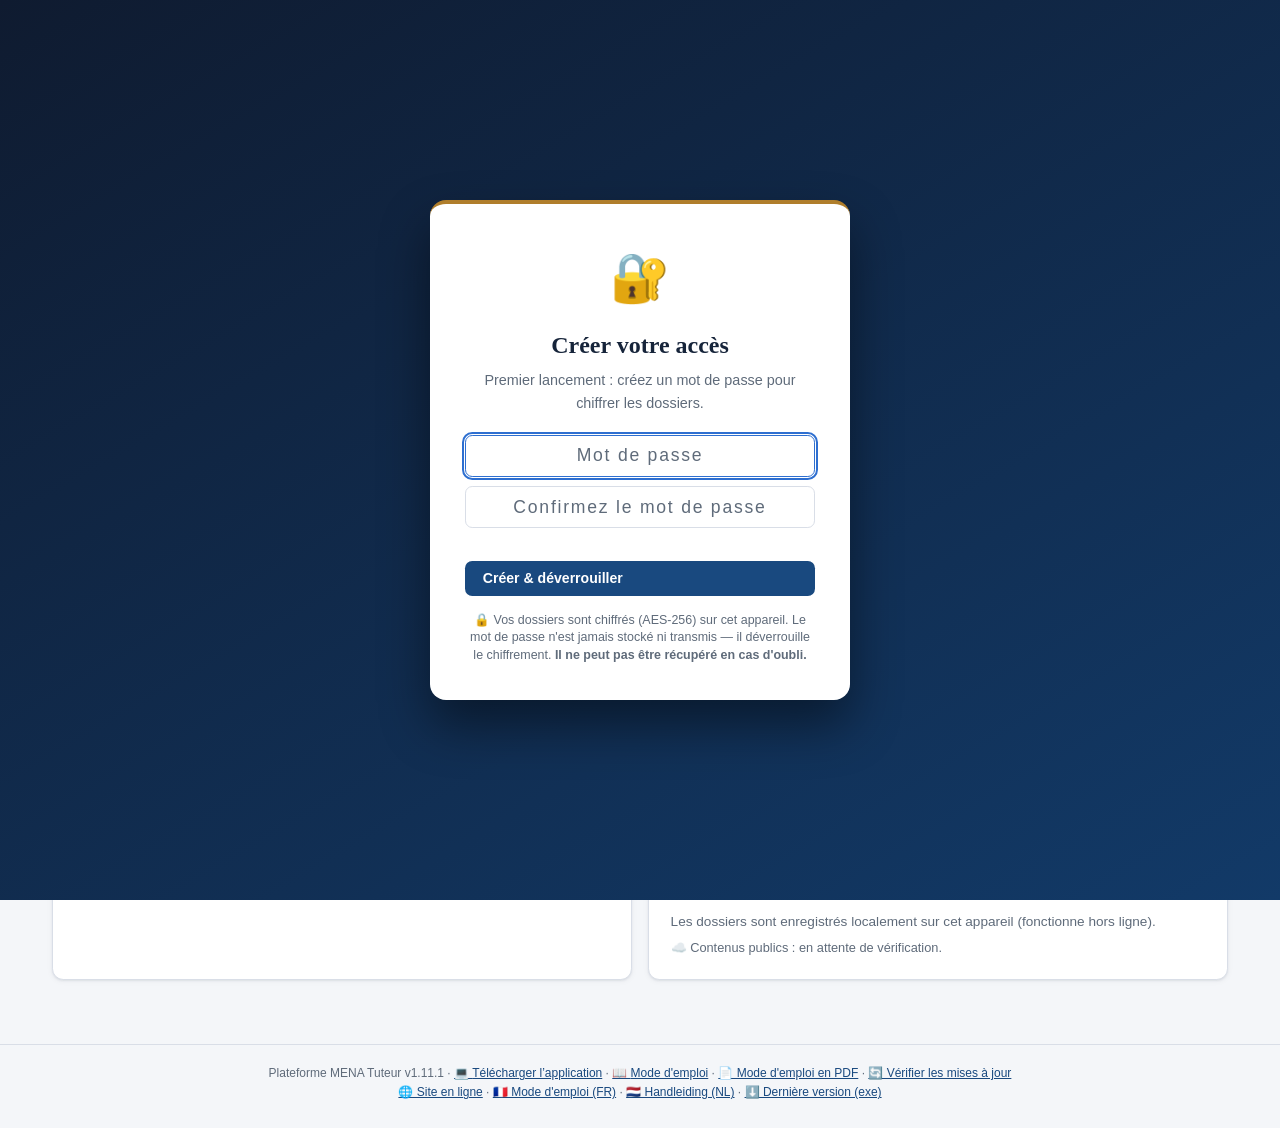
==== commit bc9819bd: "deploy 1.11.1: update index.html" ====
--- a/index.html
+++ b/index.html
@@ -290,7 +290,7 @@
     <li><a class="nav" data-view="guide" data-i18n="nav.guide">🎓 Guide du tuteur</a></li>
     <li><a class="nav" data-view="resources" data-i18n="nav.resources">📁 Ressources</a></li>
     <li><a class="nav" data-view="agenda" data-i18n="nav.agenda">🗓️ Agenda & Interprètes</a></li>
-    <li><a class="nav" data-view="documentsPro">📝 Documents Pro</a></li>
+    <li><a class="nav" data-view="documentsPro">📚 Documents officiels</a></li>
     <li><a class="nav" data-view="automations">⚙️ Automatisations</a></li>
   </ul>
 </nav>
@@ -308,7 +308,7 @@
       <button class="btn sec" onclick="document.getElementById('dashDeadlines').scrollIntoView({behavior:'smooth'})" data-i18n="dash.q3">⏰ Urgences &amp; échéances</button>
       <button class="btn sec" onclick="openStats()" data-i18n="dash.q4">📈 Mes statistiques</button>
       <button class="btn sec" onclick="openFraisGlobal()" data-i18n="dash.q5">🚗 Mes frais (par jeune)</button>
-      <button class="btn sec" onclick="go('documentsPro')">📝 Documents Pro</button>
+      <button class="btn sec" onclick="go('documentsPro')">📚 Liste des documents officiels</button>
       <button class="btn sec" onclick="go('automations')">⚙️ Automatisations</button>
     </div>
     <div class="row" style="margin:.2rem 0 1rem">
@@ -610,8 +610,8 @@
 
   <!-- DOCUMENTS PROFESSIONNELS -->
   <section class="view" id="documentsPro">
-    <h2 class="title">📝 Documents professionnels</h2>
-    <div class="banner">Registre complet des documents de tutelle : obligations récurrentes, pièces conditionnelles et outils de gestion. Chaque original officiel est conservé chiffré, sans modification, avec son empreinte SHA-256.</div>
+    <h2 class="title">📚 Liste des documents officiels à introduire</h2>
+    <div class="banner"><strong>Mode d’emploi :</strong> choisissez le MENA, puis utilisez le bouton « Introduire l’original officiel » placé à côté de chaque document. Les originaux sont classés séparément pour chaque jeune, chiffrés et conservés sans modification.</div>
     <div class="card">
       <h3>📚 Registre officiel et dossier documentaire</h3>
       <div class="row" style="gap:.6rem;align-items:end">
@@ -652,7 +652,8 @@
         <h3>2. Vérifier et utiliser</h3>
         <textarea id="proDocEditor" rows="25" aria-label="Texte du document professionnel"></textarea>
         <div class="row" style="margin-top:.8rem">
-          <button class="btn" onclick="printProDocument()">🖨️ Imprimer / PDF</button>
+          <button class="btn" onclick="printProDocument()">📄 PDF A4 / Imprimer</button>
+          <button class="btn sec" onclick="downloadProDocument()">⬇️ Version modifiable</button>
           <button class="btn sec" onclick="copyProDocument()">📋 Copier</button>
           <button class="btn sec" onclick="emailProDocument()">📧 Préparer l’e-mail</button>
         </div>
@@ -2873,7 +2874,7 @@
 function printDoc(title,html){
   const w=window.open('','_blank','width=820,height=920');
   if(!w){const n=document.getElementById('op_note');if(n)n.textContent=(LANG==='nl'?'Pop-up geblokkeerd — sta pop-ups toe.':'Pop-up bloquée — autorisez les pop-ups.');return;}
-  w.document.write('<!doctype html><html><head><meta charset="utf-8"><title>'+esc(title)+'</title><style>body{font-family:-apple-system,Segoe UI,sans-serif;padding:2.5cm;color:#111;line-height:1.55}h1{font-size:1.25rem;color:#1e40af;margin-bottom:.2rem}table{width:100%;border-collapse:collapse;margin-top:1rem}td,th{border-bottom:1px solid #ccc;padding:.4rem;text-align:left}.r{text-align:right}@media print{.noprint{display:none}}</style></head><body>'+html+'<p class="noprint" style="margin-top:1.5rem"><button onclick="window.print()" style="padding:.5rem 1rem;font-size:1rem">🖨️ Imprimer / Enregistrer en PDF</button></p></body></html>');
+  w.document.write('<!doctype html><html><head><meta charset="utf-8"><title>'+esc(title)+'</title><style>@page{size:A4;margin:18mm 17mm 19mm}*{box-sizing:border-box}body{font-family:-apple-system,Segoe UI,Arial,sans-serif;margin:0;color:#17233a;line-height:1.55;font-size:11pt}h1{font-family:Georgia,serif;font-size:20pt;color:#173B68;margin-bottom:.2rem}h2{break-after:avoid}p,li,tr{break-inside:avoid}table{width:100%;border-collapse:collapse;margin-top:1rem}td,th{border-bottom:1px solid #d8dde6;padding:.4rem;text-align:left}.r{text-align:right}.noprint button{background:#19497f;color:white;border:0;border-radius:6px;padding:.65rem 1rem;font-weight:700}@media print{.noprint{display:none}}</style></head><body>'+html+'<p class="noprint" style="margin-top:1.5rem"><button onclick="window.print()">🖨️ Imprimer / Enregistrer en PDF</button></p></body></html>');
   w.document.close();w.focus();
 }
 function genReport(id,rid){
@@ -2965,7 +2966,7 @@
 }
 
 /* ============ VERSION & MISES À JOUR ============ */
-const APP_VERSION='1.11.0';
+const APP_VERSION='1.11.1';
 window.APP_VERSION=APP_VERSION;   // expose pour tests.html (const non attache a window)
 Object.assign(I18N.fr,{"dash.matrix":"📊 Suivi par dossier","dash.q4":"📈 Mes statistiques","dash.q5":"🚗 Mes frais (par jeune)","heb.title":"Lieux d'hébergement MENA (réseau officiel)","nav.guide":"🎓 Guide du tuteur","guide.title":"🎓 Guide du tuteur débutant — de la désignation aux 18 ans","guide.banner":"14 modules approfondis : situations concrètes, méthode, actions à faire, documents, interlocuteurs, pièges à éviter et sources officielles.","dash.q1":"📄 Nouveau MENA (fiche DVZ)","dash.q2":"📂 Mes dossiers","dash.q3":"⏰ Urgences & échéances","gs.ph":"🔍 Recherche globale (dossiers, lois, cas, ressources)…","ft.check":"🔄 Vérifier les mises à jour","ft.dl":"Télécharger l’application","ft.manuel":"Mode d'emploi","ft.pdf":"📄 Mode d'emploi en PDF","ft.site":"🌐 Site en ligne","ft.rel":"⬇️ Dernière version (exe)"});
 Object.assign(I18N.nl,{"dash.matrix":"📊 Opvolging per dossier","dash.q4":"📈 Mijn statistieken","dash.q5":"🚗 Mijn kosten (per jongere)","heb.title":"NBMV-opvangplaatsen (officieel netwerk)","nav.guide":"🎓 Voogdengids","guide.title":"🎓 Gids voor de beginnende voogd — van aanstelling tot 18 jaar","guide.banner":"14 uitgebreide modules: concrete situaties, methode, acties, documenten, contactpersonen, valkuilen en officiële bronnen.","dash.q1":"📄 Nieuwe NBMV (DVZ-fiche)","dash.q2":"📂 Mijn dossiers","dash.q3":"⏰ Urgenties & vervaldata","gs.ph":"🔍 Globaal zoeken (dossiers, wetten, gevallen, hulpbronnen)…","ft.check":"🔄 Updates controleren","ft.dl":"Applicatie downloaden","ft.manuel":"Handleiding","ft.pdf":"📄 Handleiding als PDF","ft.site":"🌐 Online site","ft.rel":"⬇️ Laatste versie (exe)"});
@@ -4030,6 +4031,7 @@
 
 /* ============ v1.7 : NOTES DE VERSION ============ */
 const CHANGELOG={
+ '1.11.1':{fr:"📚 Liste des documents officiels rendue explicite et accessible par MENA · chaque original est désormais classé par dossier à côté de son titre · rapports enrichis avec nom, adresse et téléphone · sorties Word modifiables et PDF A4 professionnels · préparation d’e-mail simplifiée.",nl:"📚 Lijst van officiële documenten duidelijk en per NBMV toegankelijk · elk origineel wordt per dossier naast de titel bewaard · verslagen met naam, adres en telefoon · bewerkbare Word-uitvoer en professionele A4-pdf · vereenvoudigde e-mailvoorbereiding."},
  '1.11.0':{fr:"📚 Registre documentaire complet de la tutelle : obligations, pièces conditionnelles, interprétariat et gestion · 🔒 conservation chiffrée et strictement identique des originaux Word, Excel, PDF et images avec empreinte SHA-256 et versions · 📊 relevé des dépenses exportable dans Excel · 🔄 brouillons de rapports actualisés automatiquement à l'approche des échéances.",
            nl:"📚 Volledig documentenregister voor de voogdij: verplichtingen, voorwaardelijke stukken, tolken en beheer · 🔒 versleutelde en strikt identieke bewaring van originele Word-, Excel-, PDF- en afbeeldingsbestanden met SHA-256-vingerafdruk en versies · 📊 onkostenstaat exporteerbaar naar Excel · 🔄 verslagontwerpen automatisch bijgewerkt wanneer de deadline nadert."},
  '1.10.2':{fr:"🧭 Navigation corrigée : aucun chevauchement, onglets répartis proprement sur ordinateur et défilement horizontal stable sur mobile.",
@@ -5663,14 +5665,14 @@
  {id:'bordereau_transmission',cat:'gestion',title:'Inventaire et bordereau de transmission du dossier',level:'conditional',deadline:'À tout transfert ou à la fin de tutelle',recipients:'Jeune / nouveau service / nouveau tuteur',evolving:true,source:'Bonne gestion professionnelle'}
 ];
 function officialDossier(){return loadDossiers().find(d=>d.id===document.getElementById('officialDocDossier')?.value)}
-async function officialTemplateList(docType){const db=await idbOpen();return new Promise(res=>{const out=[];const q=db.transaction('officialTemplates').objectStore('officialTemplates').openCursor();q.onsuccess=e=>{const c=e.target.result;if(c){if(c.value.docType===docType)out.push(c.value);c.continue()}else res(out.sort((a,b)=>b.date.localeCompare(a.date)))};q.onerror=()=>res(out)})}
-async function officialTemplateAdd(docType,input){const f=input.files?.[0];if(!f||!CRYPTO_KEY)return;if(f.size>25*1024*1024){alert('Maximum 25 Mo par document.');return}const raw=await f.arrayBuffer(),hash=Array.from(new Uint8Array(await crypto.subtle.digest('SHA-256',raw))).map(x=>x.toString(16).padStart(2,'0')).join(''),enc=await aesEncryptBytes(CRYPTO_KEY,raw),db=await idbOpen();const tx=db.transaction('officialTemplates','readwrite');tx.objectStore('officialTemplates').put({id:'OT'+Date.now(),docType,name:f.name,type:f.type||'application/octet-stream',size:f.size,date:new Date().toISOString(),hash,iv:enc.iv,ct:enc.ct});tx.oncomplete=()=>renderOfficialRegistry();input.value=''}
+async function officialTemplateList(docType,dossierId){const db=await idbOpen();return new Promise(res=>{const out=[];const q=db.transaction('officialTemplates').objectStore('officialTemplates').openCursor();q.onsuccess=e=>{const c=e.target.result;if(c){if(c.value.docType===docType&&(!c.value.dossierId||c.value.dossierId===dossierId))out.push(c.value);c.continue()}else res(out.sort((a,b)=>b.date.localeCompare(a.date)))};q.onerror=()=>res(out)})}
+async function officialTemplateAdd(docType,input){const f=input.files?.[0],d=officialDossier();if(!d)return alert('Sélectionnez d’abord le dossier du MENA.');if(!f||!CRYPTO_KEY)return;if(f.size>25*1024*1024){alert('Maximum 25 Mo par document.');return}const raw=await f.arrayBuffer(),hash=Array.from(new Uint8Array(await crypto.subtle.digest('SHA-256',raw))).map(x=>x.toString(16).padStart(2,'0')).join(''),enc=await aesEncryptBytes(CRYPTO_KEY,raw),db=await idbOpen();const tx=db.transaction('officialTemplates','readwrite');tx.objectStore('officialTemplates').put({id:'OT'+Date.now(),docType,dossierId:d.id,name:f.name,type:f.type||'application/octet-stream',size:f.size,date:new Date().toISOString(),hash,iv:enc.iv,ct:enc.ct});tx.oncomplete=()=>renderOfficialRegistry();input.value=''}
 async function officialTemplateOpen(id){const db=await idbOpen(),rec=await new Promise(res=>{const q=db.transaction('officialTemplates').objectStore('officialTemplates').get(id);q.onsuccess=()=>res(q.result);q.onerror=()=>res(null)});if(!rec)return;const buf=await aesDecryptBytes(CRYPTO_KEY,rec.iv,rec.ct),a=document.createElement('a');a.href=URL.createObjectURL(new Blob([buf],{type:rec.type}));a.download=rec.name;a.click();setTimeout(()=>URL.revokeObjectURL(a.href),2000)}
 async function officialTemplateDelete(id){if(!confirm('Supprimer cette version de l’original officiel ?'))return;const db=await idbOpen(),tx=db.transaction('officialTemplates','readwrite');tx.objectStore('officialTemplates').delete(id);tx.oncomplete=()=>renderOfficialRegistry()}
 function expenseExcelXml(d){const xe=v=>String(v??'').replace(/&/g,'&amp;').replace(/</g,'&lt;').replace(/>/g,'&gt;'),rows=(d.frais||[]).map(f=>`<Row><Cell><Data ss:Type="String">${xe(f.date)}</Data></Cell><Cell><Data ss:Type="String">${xe(f.motif)}</Data></Cell><Cell><Data ss:Type="String">${xe(f.de)}</Data></Cell><Cell><Data ss:Type="String">${xe(f.a)}</Data></Cell><Cell><Data ss:Type="Number">${+f.km||0}</Data></Cell><Cell><Data ss:Type="Number">${+f.pkm||0}</Data></Cell><Cell><Data ss:Type="Number">${+f.park||0}</Data></Cell><Cell><Data ss:Type="Number">${+f.autres||0}</Data></Cell><Cell ss:Formula="=RC[-4]*RC[-3]+RC[-2]+RC[-1]"><Data ss:Type="Number">${fraisTotal(f)}</Data></Cell></Row>`).join(''),totalFormula=(d.frais||[]).length?` ss:Formula="=SUM(R3C9:R${2+d.frais.length}C9)"`:'';return `<?xml version="1.0"?><Workbook xmlns="urn:schemas-microsoft-com:office:spreadsheet" xmlns:ss="urn:schemas-microsoft-com:office:spreadsheet"><Styles><Style ss:ID="Header"><Font ss:Bold="1"/><Interior ss:Color="#E9A23B" ss:Pattern="Solid"/></Style><Style ss:ID="Money"><NumberFormat ss:Format="0.00 \&quot;€\&quot;"/></Style></Styles><Worksheet ss:Name="Dépenses"><Table><Row><Cell ss:MergeAcross="8" ss:StyleID="Header"><Data ss:Type="String">Relevé des dépenses — ${xe(d.nom||d.id)}</Data></Cell></Row><Row ss:StyleID="Header">${['Date','Motif','Départ','Destination','Km','€/km','Parking','Autres','Total €'].map(x=>`<Cell><Data ss:Type="String">${x}</Data></Cell>`).join('')}</Row>${rows}<Row ss:StyleID="Header"><Cell ss:MergeAcross="7"><Data ss:Type="String">TOTAL</Data></Cell><Cell${totalFormula} ss:StyleID="Money"><Data ss:Type="Number">${(d.frais||[]).reduce((s,f)=>s+fraisTotal(f),0)}</Data></Cell></Row></Table></Worksheet><Worksheet ss:Name="Identification"><Table><Row><Cell><Data ss:Type="String">Tuteur</Data></Cell><Cell><Data ss:Type="String">${xe(TUTEUR.nom)}</Data></Cell></Row><Row><Cell><Data ss:Type="String">N° tuteur</Data></Cell><Cell><Data ss:Type="String">${xe(TUTEUR.numero)}</Data></Cell></Row><Row><Cell><Data ss:Type="String">Dossier</Data></Cell><Cell><Data ss:Type="String">${xe(d.nom||d.id)}</Data></Cell></Row><Row><Cell><Data ss:Type="String">Export</Data></Cell><Cell><Data ss:Type="String">${nowISO()}</Data></Cell></Row></Table></Worksheet></Workbook>`}
 function exportExpenseExcel(){const d=officialDossier();if(!d)return alert('Sélectionnez un dossier.');const a=document.createElement('a');a.href=URL.createObjectURL(new Blob([expenseExcelXml(d)],{type:'application/vnd.ms-excel;charset=utf-8'}));a.download=`Releve-depenses-${String(d.nom||d.id).replace(/[^a-z0-9_-]+/gi,'-')}.xls`;a.click();setTimeout(()=>URL.revokeObjectURL(a.href),2000)}
 function useOfficialDoc(id){if(id==='releve_depenses')return exportExpenseExcel();const map={rapport_initial:'rapport_initial',rapport_periodique:'rapport_periodique',rapport_final:'rapport_final',demande_interprete:'demande_interprete',bordereau_transmission:'transmission'};if(map[id]){document.getElementById('proDocDossier').value=document.getElementById('officialDocDossier').value;document.getElementById('proDocType').value=map[id];prepareProDocument();document.getElementById('proDocEditor').scrollIntoView({behavior:'smooth',block:'center'})}else alert('L’original sera conservé exactement. Déposez-le ici; le mappage de ses champs sera préparé à partir de ce fichier précis.')}
-async function renderOfficialRegistry(){const ds=loadDossiers(),sel=document.getElementById('officialDocDossier');if(!sel)return;const keep=sel.value||document.getElementById('proDocDossier')?.value;sel.innerHTML='<option value="">— Sélectionnez un dossier —</option>'+ds.map(d=>`<option value="${esc(d.id)}">${esc(d.nom||d.id)}</option>`).join('');if(ds.some(d=>d.id===keep))sel.value=keep;else if(ds.length)sel.value=ds[0].id;const cat=document.getElementById('officialDocCategory');if(cat.options.length===1)Object.entries(OFFICIAL_DOC_CATEGORIES).forEach(([k,v])=>cat.insertAdjacentHTML('beforeend',`<option value="${k}">${esc(v)}</option>`));const items=OFFICIAL_DOC_REGISTRY.filter(x=>(!cat.value||x.cat===cat.value)&&(!document.getElementById('officialDocRequired').checked||x.level==='required'));const lists=await Promise.all(items.map(x=>officialTemplateList(x.id)));document.getElementById('officialDocStats').textContent=`${OFFICIAL_DOC_REGISTRY.length} types recensés · ${OFFICIAL_DOC_REGISTRY.filter(x=>x.level==='required').length} obligations récurrentes · ${lists.filter(x=>x.length).length} originaux officiels déposés dans cette vue`;document.getElementById('officialDocList').innerHTML=items.map((x,i)=>{const vs=lists[i],last=vs[0],level=x.level==='required'?'Obligatoire':x.level==='conditional'?'Conditionnel':x.level==='received'?'À conserver':'Gestion professionnelle';return `<div class="req-card"><div class="row" style="justify-content:space-between;align-items:start"><div><strong>${esc(x.title)}</strong> <span class="badge ${x.level==='required'?'red':'blue'}">${level}</span><div class="muted">${esc(OFFICIAL_DOC_CATEGORIES[x.cat])} · ${esc(x.deadline)}</div><div class="muted">Destinataire : ${esc(x.recipients)} · Référence : ${esc(x.source)}</div></div>${x.evolving?'<span title="Se recalcule avec les données récentes">🔄 Évolutif</span>':''}</div><div style="margin-top:.55rem">${last?`<div>✅ Original actuel : <button class="btn sec sm" onclick="officialTemplateOpen('${last.id}')">${esc(last.name)}</button> <span class="muted">${Math.round(last.size/1024)} Ko · SHA-256 ${last.hash.slice(0,12)}… · ${vs.length} version(s)</span> <button class="btn danger sm" onclick="officialTemplateDelete('${last.id}')">×</button></div>`:'<div class="muted">Aucun original officiel déposé.</div>'}<div class="row" style="margin-top:.45rem"><label class="btn sec sm" style="cursor:pointer">📎 ${last?'Ajouter une nouvelle version':'Déposer l’original'}<input type="file" accept=".pdf,.doc,.docx,.xls,.xlsx,.odt,.ods,image/*" hidden onchange="officialTemplateAdd('${x.id}',this)"></label><button class="btn sm" onclick="useOfficialDoc('${x.id}')">✨ Préparer / actualiser</button></div></div></div>`}).join('')}
+async function renderOfficialRegistry(){const ds=loadDossiers(),sel=document.getElementById('officialDocDossier');if(!sel)return;const keep=sel.value||document.getElementById('proDocDossier')?.value;sel.innerHTML='<option value="">— Sélectionnez un dossier —</option>'+ds.map(d=>`<option value="${esc(d.id)}">${esc(d.nom||d.id)}</option>`).join('');if(ds.some(d=>d.id===keep))sel.value=keep;else if(ds.length)sel.value=ds[0].id;const d=officialDossier(),cat=document.getElementById('officialDocCategory');if(cat.options.length===1)Object.entries(OFFICIAL_DOC_CATEGORIES).forEach(([k,v])=>cat.insertAdjacentHTML('beforeend',`<option value="${k}">${esc(v)}</option>`));const items=OFFICIAL_DOC_REGISTRY.filter(x=>(!cat.value||x.cat===cat.value)&&(!document.getElementById('officialDocRequired').checked||x.level==='required'));const lists=await Promise.all(items.map(x=>officialTemplateList(x.id,d?.id)));document.getElementById('officialDocStats').innerHTML=`<strong>${esc(d?.nom||'Aucun MENA sélectionné')}</strong> · ${OFFICIAL_DOC_REGISTRY.length} documents recensés · ${lists.filter(x=>x.length).length} originaux introduits`;document.getElementById('officialDocList').innerHTML=items.map((x,i)=>{const vs=lists[i],last=vs[0],level=x.level==='required'?'Obligatoire':x.level==='conditional'?'Conditionnel':x.level==='received'?'À conserver':'Gestion professionnelle';return `<div class="req-card"><div class="row" style="justify-content:space-between;align-items:start"><div><strong>${esc(x.title)}</strong> <span class="badge ${x.level==='required'?'b-urgent':'b-cours'}">${level}</span><div class="muted">${esc(OFFICIAL_DOC_CATEGORIES[x.cat])} · ${esc(x.deadline)}</div><div class="muted">Destinataire : ${esc(x.recipients)} · Référence : ${esc(x.source)}</div></div>${x.evolving?'<span title="Actualisé avec les nouvelles données du dossier">🔄 Évolutif</span>':''}</div><div style="margin-top:.55rem">${last?`<div>✅ Original de <strong>${esc(d?.nom||'ce dossier')}</strong> : <button class="btn sec sm" onclick="officialTemplateOpen('${last.id}')">⬇️ ${esc(last.name)}</button> <span class="muted">${Math.round(last.size/1024)} Ko · SHA-256 ${last.hash.slice(0,12)}… · ${vs.length} version(s)</span> <button class="btn danger sm" onclick="officialTemplateDelete('${last.id}')">×</button></div>`:'<div class="muted">⚪ Original officiel encore manquant pour ce MENA.</div>'}<div class="row" style="margin-top:.45rem"><label class="btn sec sm" style="cursor:pointer">📎 ${last?'Nouvelle version de l’original':'Introduire l’original officiel'}<input type="file" accept=".pdf,.doc,.docx,.xls,.xlsx,.odt,.ods,image/*" hidden onchange="officialTemplateAdd('${x.id}',this)"></label><button class="btn sm" onclick="useOfficialDoc('${x.id}')">✨ Préparer automatiquement</button></div></div></div>`}).join('')}
 const PRO_DOC_LABELS={
   rapport_initial:'Rapport initial au Service des Tutelles',rapport_periodique:'Rapport périodique de suivi',
   rapport_final:'Rapport final de tutelle',note_avocat:'Note de synthèse pour l’avocat',
@@ -5681,7 +5683,7 @@
 function proDocDossier(){return loadDossiers().find(d=>d.id===document.getElementById('proDocDossier')?.value)}
 function proIdentity(d){
   const f=d.fiche||{};
-  return `Jeune : ${d.nom||'À compléter'}\nDate de naissance / âge : ${f.naissance||d.naissance||d.age||'À compléter'}\nNationalité : ${f.nationalite||d.pays||'À compléter'}\nN° OE : ${f.ov||d.ov||'À compléter'}\nAdresse / hébergement : ${f.adresseBE||d.adresse||'À compléter'}`;
+  return `Jeune : ${d.nom||'À compléter'}\nDate de naissance / âge : ${f.naissance||d.naissance||d.age||'À compléter'}\nNationalité : ${f.nationalite||d.pays||'À compléter'}\nN° OE : ${f.ov||d.ov||'À compléter'}\nAdresse / hébergement : ${f.adresseBE||d.adresse||'À compléter'}\nTéléphone : ${d.contact?.tel||d.tel||'À compléter'}`;
 }
 function proTutor(){return `${TUTEUR.nom||'Nom du tuteur à compléter'}${TUTEUR.numero?' — n° '+TUTEUR.numero:''}\n${[TUTEUR.rue,[TUTEUR.cp,TUTEUR.ville].filter(Boolean).join(' ')].filter(Boolean).join(', ')}\n${TUTEUR.tel||''}${TUTEUR.email?' — '+TUTEUR.email:''}`.trim()}
 function proDocBody(type,d,recipient,subject,notes){
@@ -5713,6 +5715,7 @@
 function prepareProDocument(reset=true){
   const d=proDocDossier(),ed=document.getElementById('proDocEditor');if(!d||!ed){if(ed)ed.value='Sélectionnez d’abord un dossier.';return;}
   const type=document.getElementById('proDocType').value;
+  if(['rapport_initial','rapport_periodique','rapport_final'].includes(type)){ensureAutoReportDraft(d,type,d.proDrafts?.[type]?.due||'');saveDossiers(loadDossiers())}
   const auto=d.proDrafts?.[type];
   if(reset||!ed.value)ed.value=auto?.text||proDocBody(type,d,document.getElementById('proDocRecipient').value,document.getElementById('proDocSubject').value,document.getElementById('proDocNotes').value);
   renderProDocHistory();
@@ -5728,9 +5731,11 @@
 }
 function loadProDocument(id){const d=proDocDossier(),x=d?.proDocuments?.find(v=>v.id===id);if(x)document.getElementById('proDocEditor').value=x.text}
 function deleteProDocument(id){const d=proDocDossier();if(!d)return;d.proDocuments=(d.proDocuments||[]).filter(x=>x.id!==id);saveDossiers(loadDossiers());renderProDocHistory()}
-function printProDocument(){const text=document.getElementById('proDocEditor').value;if(text)printDoc('Document professionnel',`<div style="white-space:pre-wrap;line-height:1.65">${esc(text)}</div>`)}
+function proDocumentHtml(){const d=proDocDossier(),f=d?.fiche||{},type=document.getElementById('proDocType').value,text=document.getElementById('proDocEditor').value;return `<header style="border-bottom:3px solid #D79A2B;padding-bottom:12px;margin-bottom:24px"><div style="font:700 11px Segoe UI,sans-serif;letter-spacing:.14em;text-transform:uppercase;color:#5B677A">Dossier de tutelle MENA</div><h1 style="font:700 24px Georgia,serif;color:#173B68;margin:5px 0">${esc(PRO_DOC_LABELS[type]||'Document professionnel')}</h1><table style="margin:10px 0 0"><tr><td><strong>${esc(d?.nom||'MENA')}</strong><br>${esc(f.adresseBE||d?.adresse||'Adresse à compléter')}<br>${esc(d?.contact?.tel||d?.tel||'Téléphone à compléter')}</td><td style="text-align:right;vertical-align:top">N° OE : ${esc(f.ov||d?.ov||'À compléter')}<br>${esc(new Date().toLocaleDateString('fr-BE'))}</td></tr></table></header><main style="white-space:pre-wrap;line-height:1.65">${esc(text)}</main><footer style="margin-top:35px;padding-top:10px;border-top:1px solid #CBD2DC;color:#657083;font-size:10px">Document préparé à partir du dossier chiffré du MENA — vérification et signature du tuteur requises avant envoi.</footer>`}
+function printProDocument(){const text=document.getElementById('proDocEditor').value;if(text)printDoc(PRO_DOC_LABELS[document.getElementById('proDocType').value]||'Document professionnel',proDocumentHtml())}
+function downloadProDocument(){const d=proDocDossier(),type=document.getElementById('proDocType').value;if(!d)return;const html=`<!doctype html><html><head><meta charset="utf-8"><title>${esc(PRO_DOC_LABELS[type])}</title><style>@page{size:A4;margin:18mm}body{font-family:Arial,sans-serif;color:#17233a;line-height:1.55}table{width:100%;border-collapse:collapse}td{padding:4px}</style></head><body>${proDocumentHtml()}</body></html>`,a=document.createElement('a');a.href=URL.createObjectURL(new Blob([html],{type:'application/msword'}));a.download=`${type}-${String(d.nom||d.id).replace(/[^a-z0-9_-]+/gi,'-')}.doc`;a.click();setTimeout(()=>URL.revokeObjectURL(a.href),2000)}
 function copyProDocument(){navigator.clipboard?.writeText(document.getElementById('proDocEditor').value)}
-function emailProDocument(){const d=proDocDossier(),type=document.getElementById('proDocType').value,text=document.getElementById('proDocEditor').value;window.open(`mailto:?subject=${encodeURIComponent(PRO_DOC_LABELS[type]+' — '+(d?.nom||''))}&body=${encodeURIComponent(text)}`,'_blank')}
+function emailProDocument(){const d=proDocDossier(),type=document.getElementById('proDocType').value,text=document.getElementById('proDocEditor').value,recipient=document.getElementById('proDocRecipient').value;window.open(`mailto:${encodeURIComponent(recipient.includes('@')?recipient:'')}?subject=${encodeURIComponent(PRO_DOC_LABELS[type]+' — '+(d?.nom||''))}&body=${encodeURIComponent(text+'\n\nJoindre à cet e-mail le PDF A4 ou la version modifiable téléchargée depuis MENA Tuteur.')}`,'_blank')}
 
 /* ============ AUTOMATISATIONS LOCALES ============ */
 const AUTO_RULES=[
